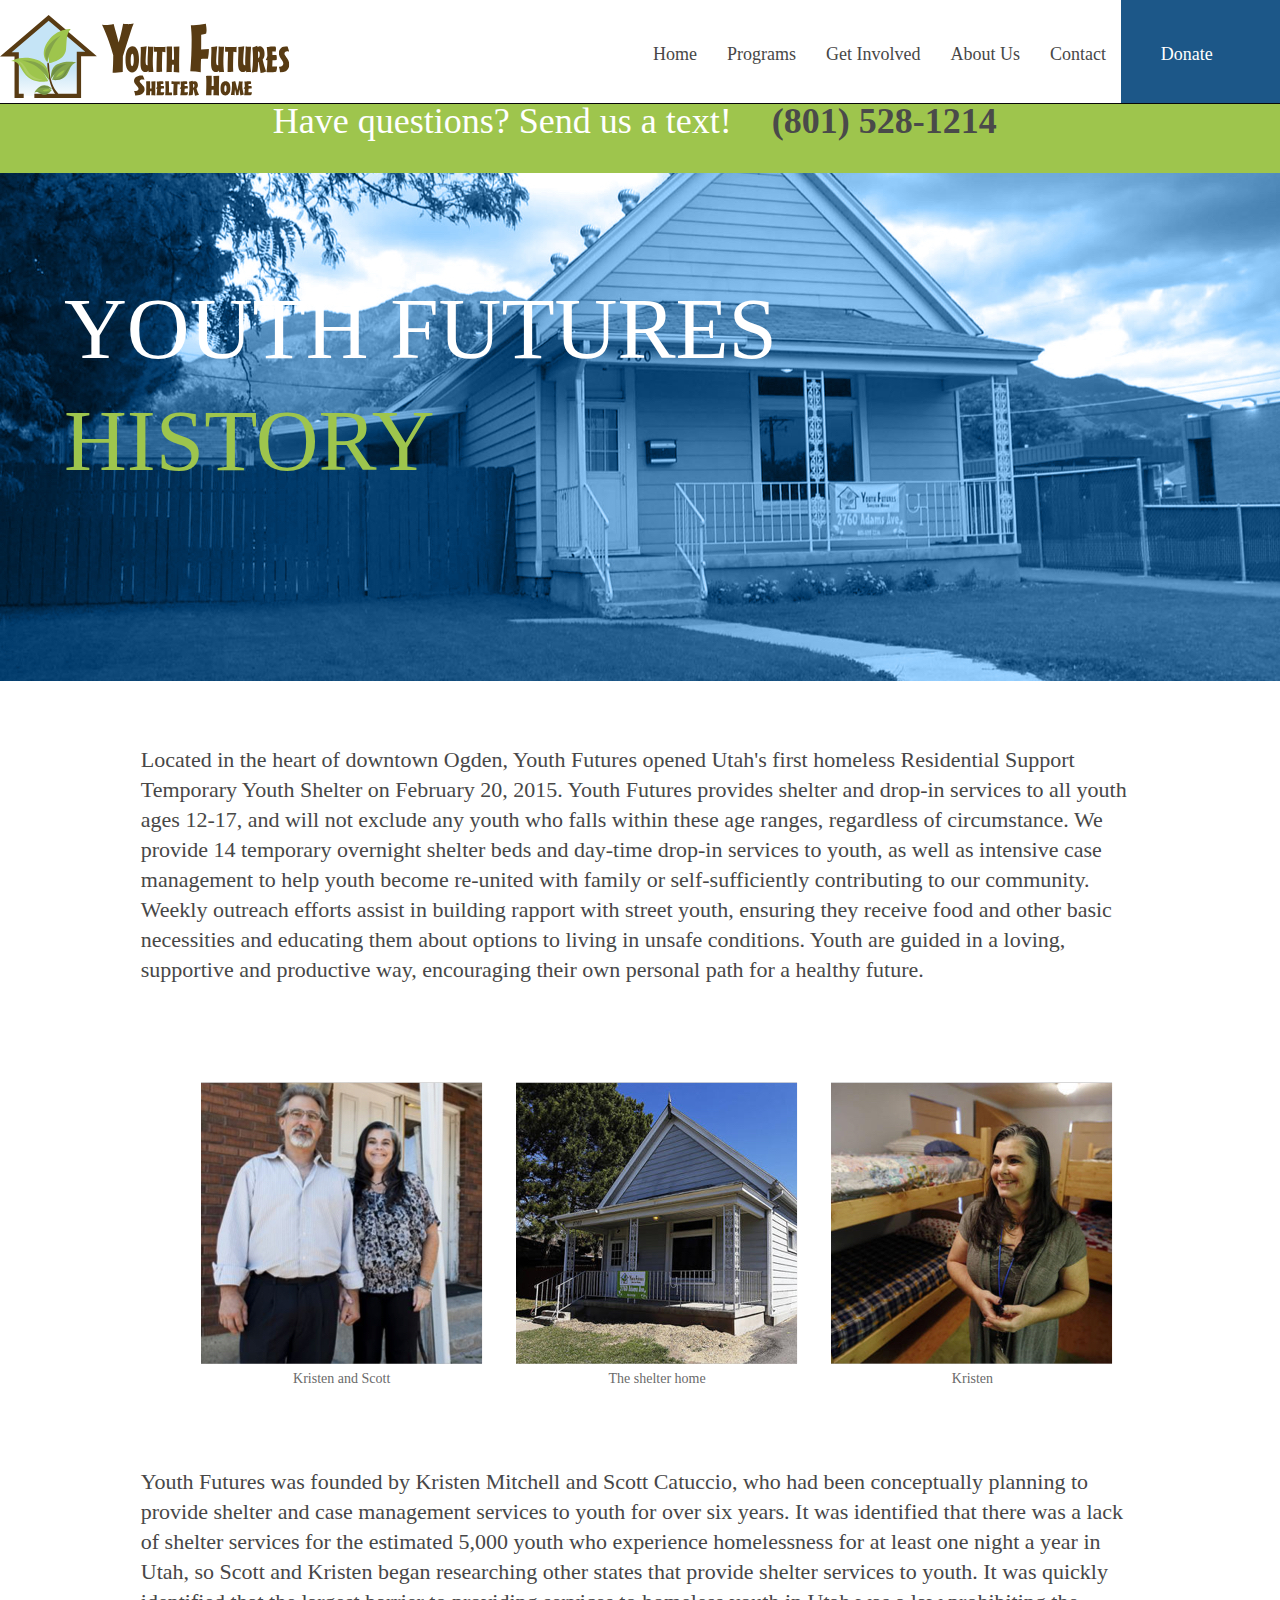
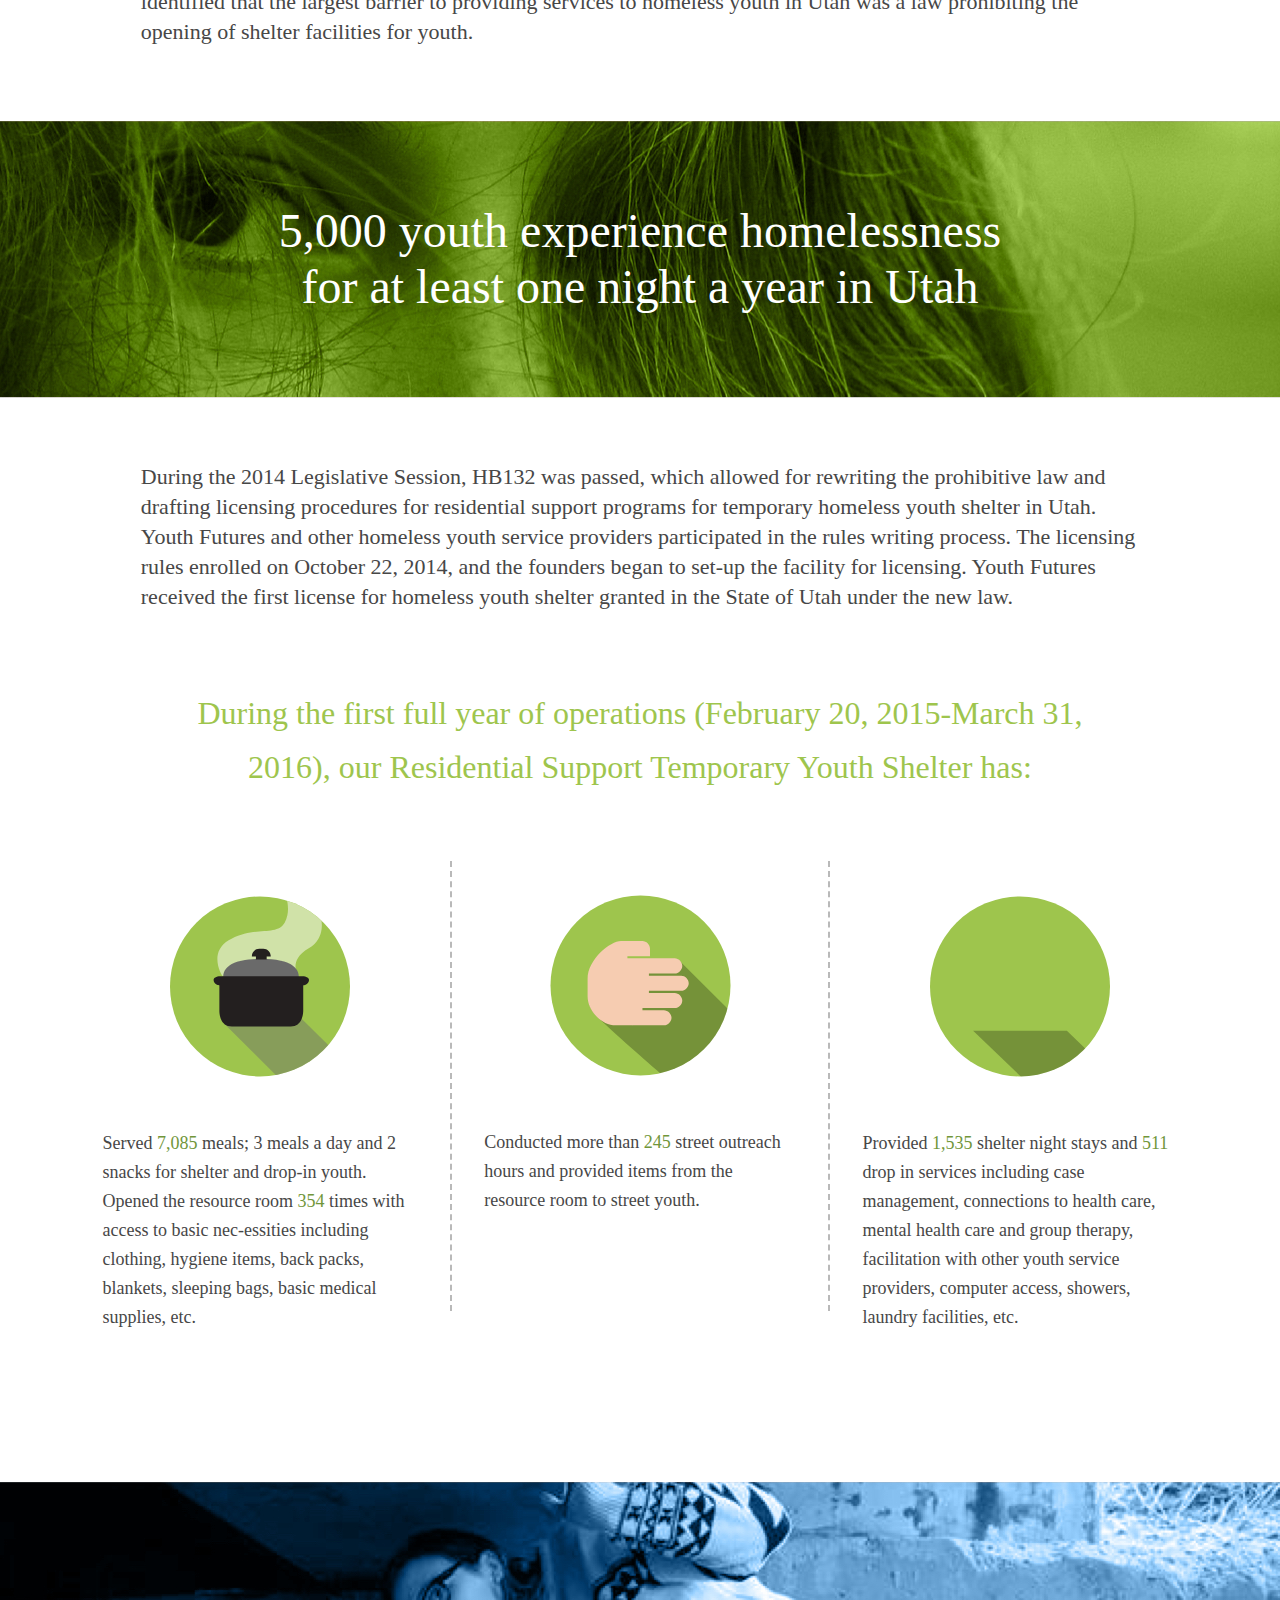
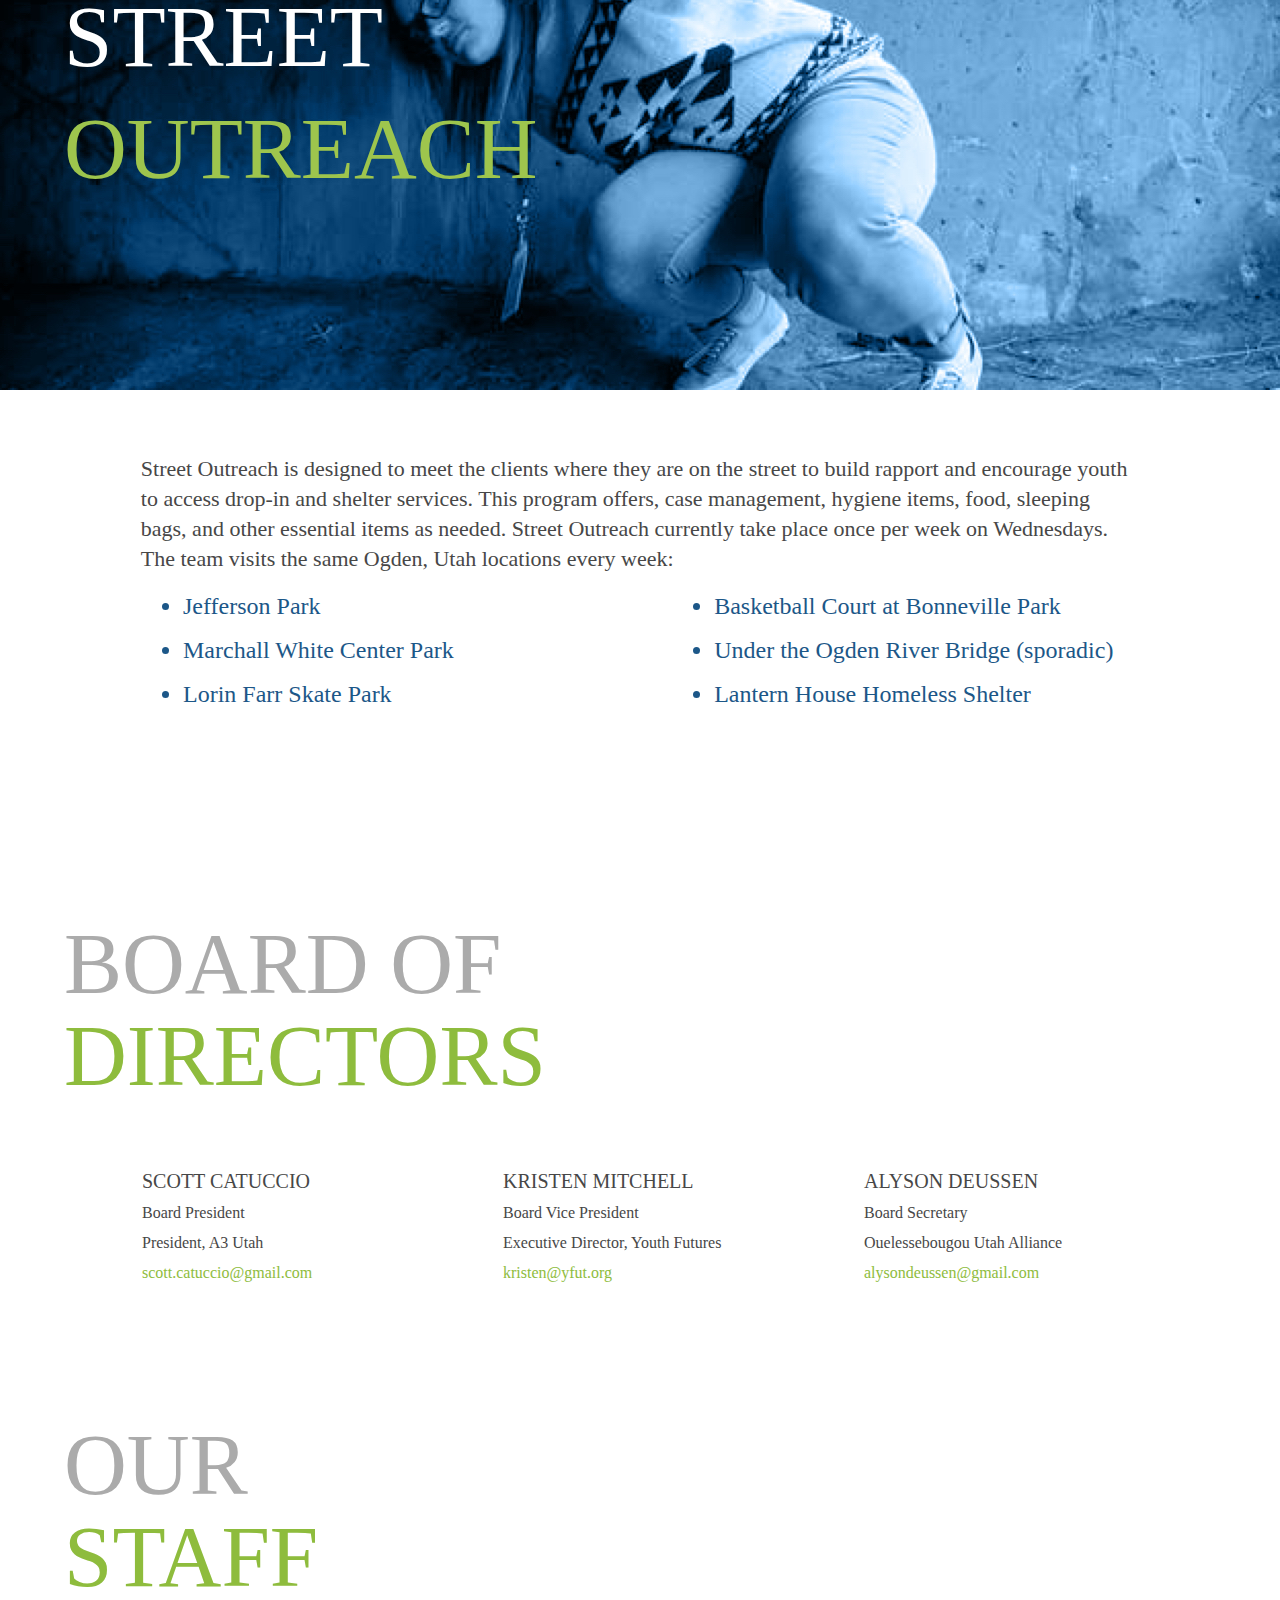
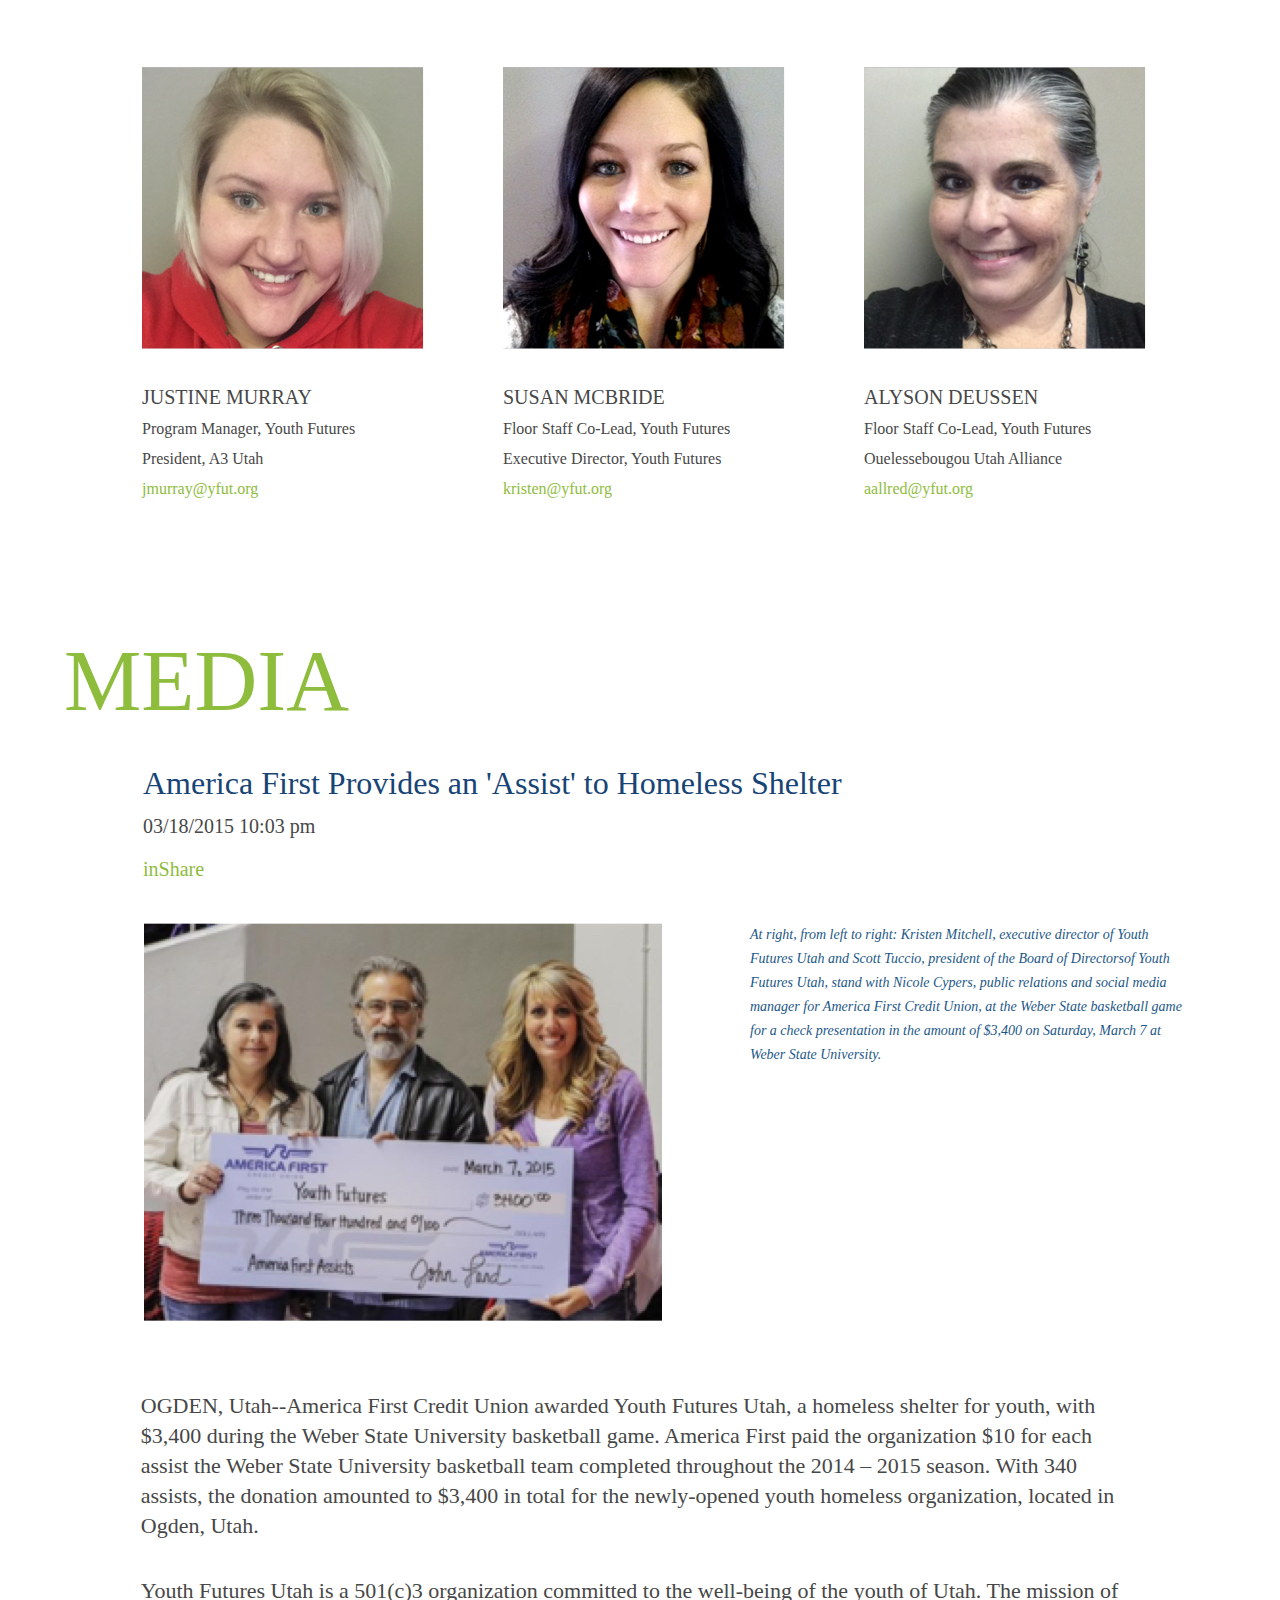
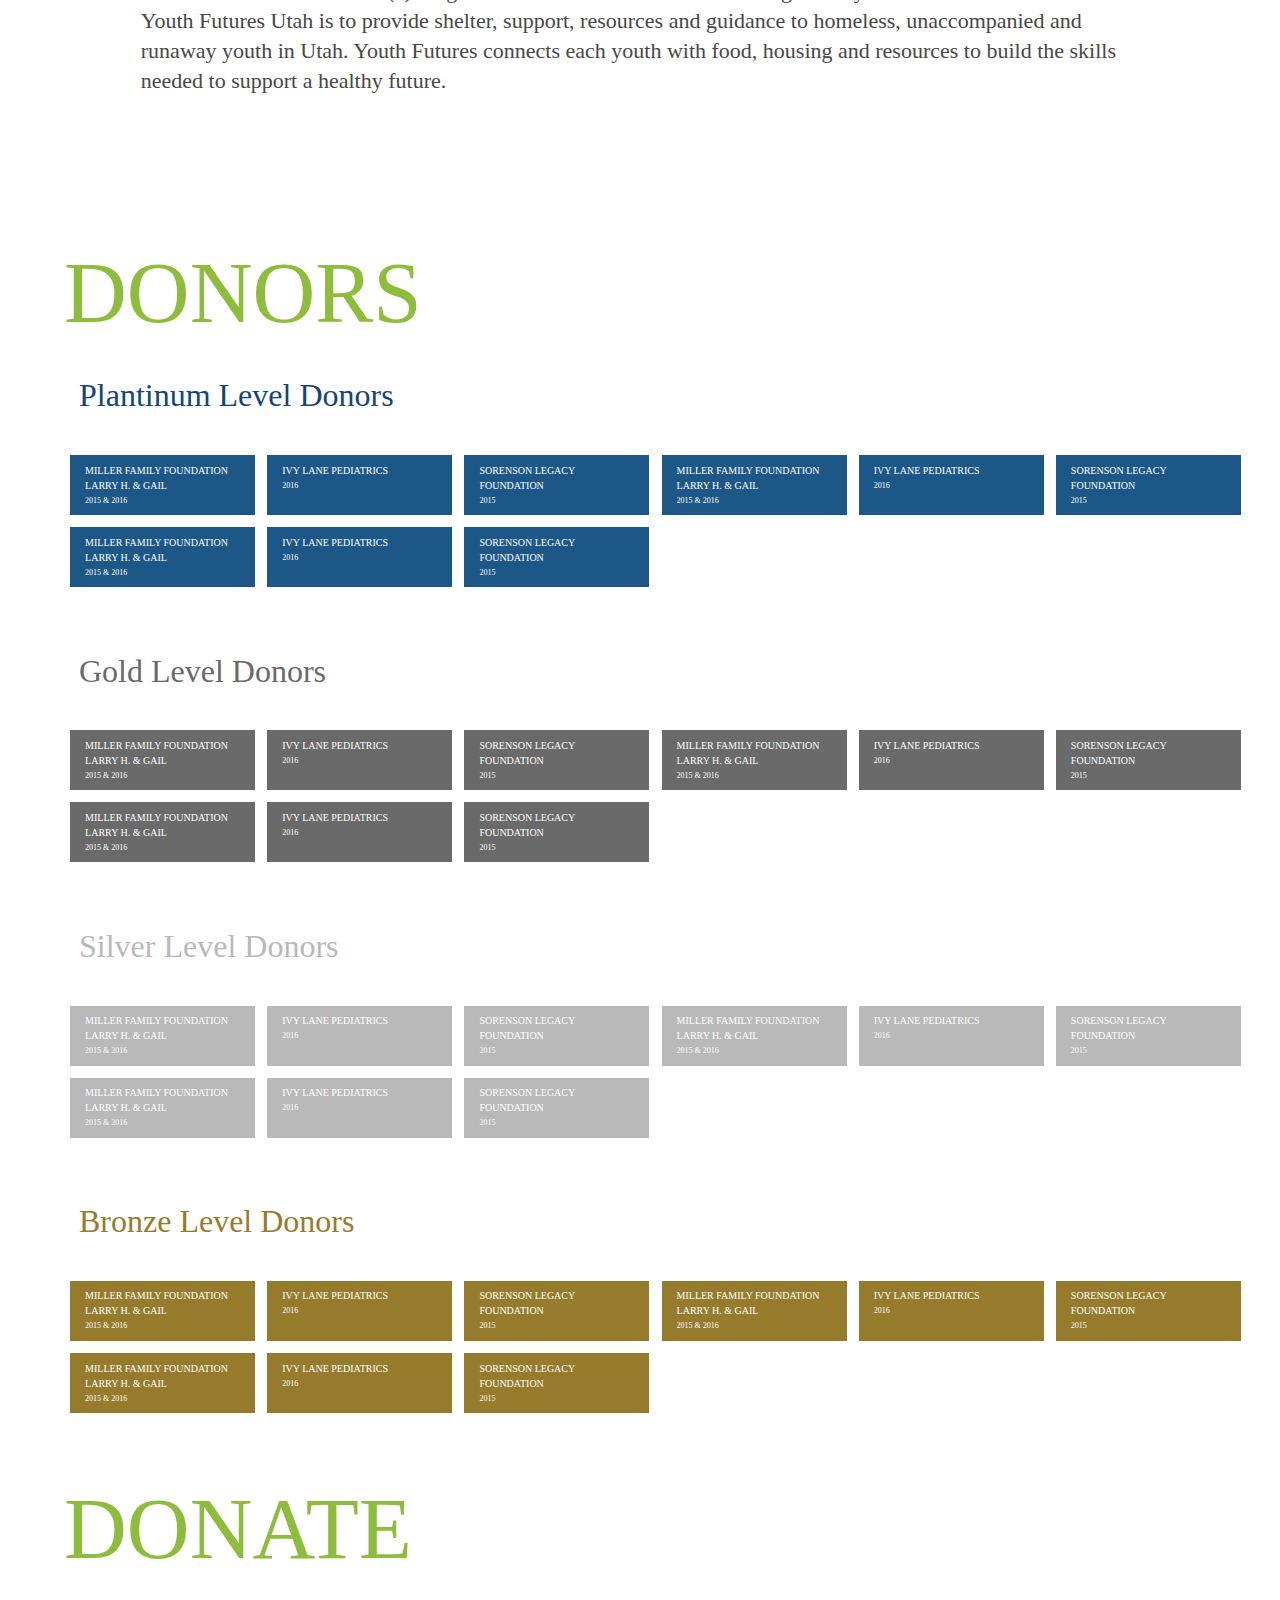
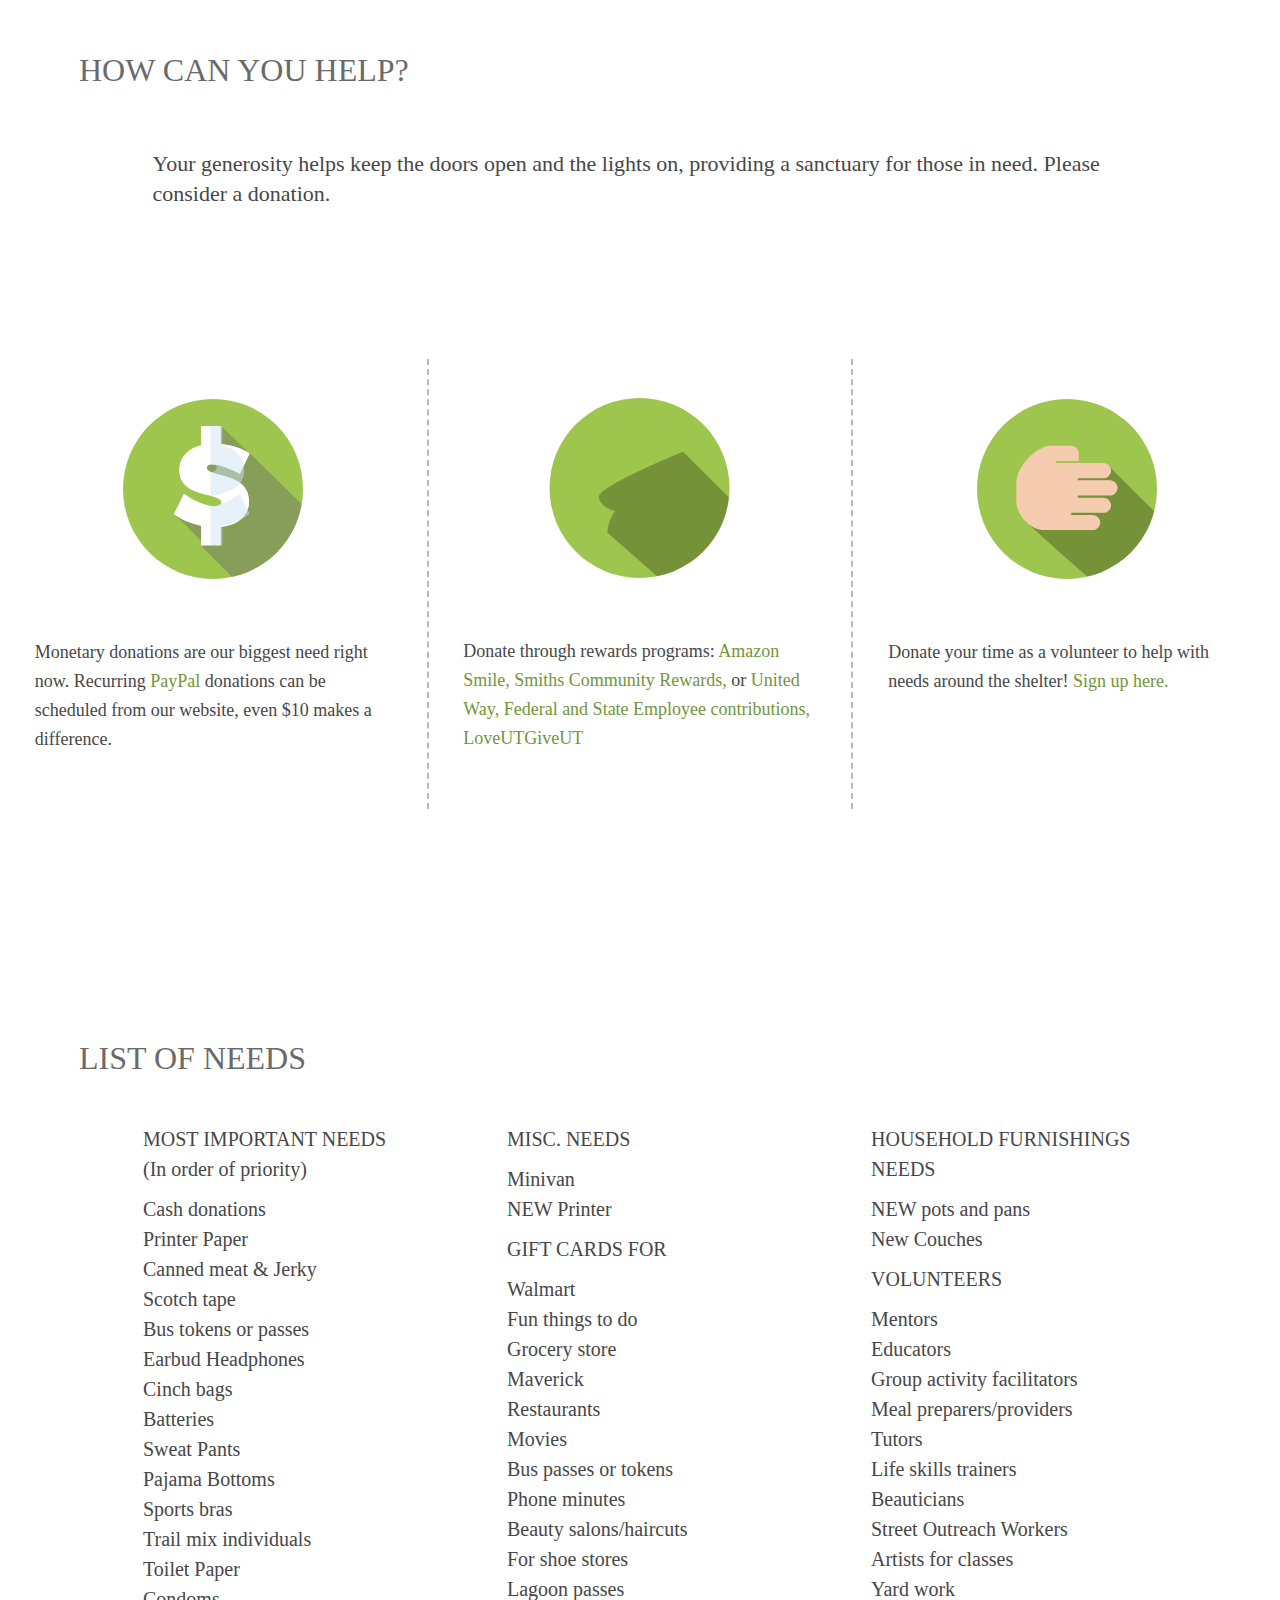
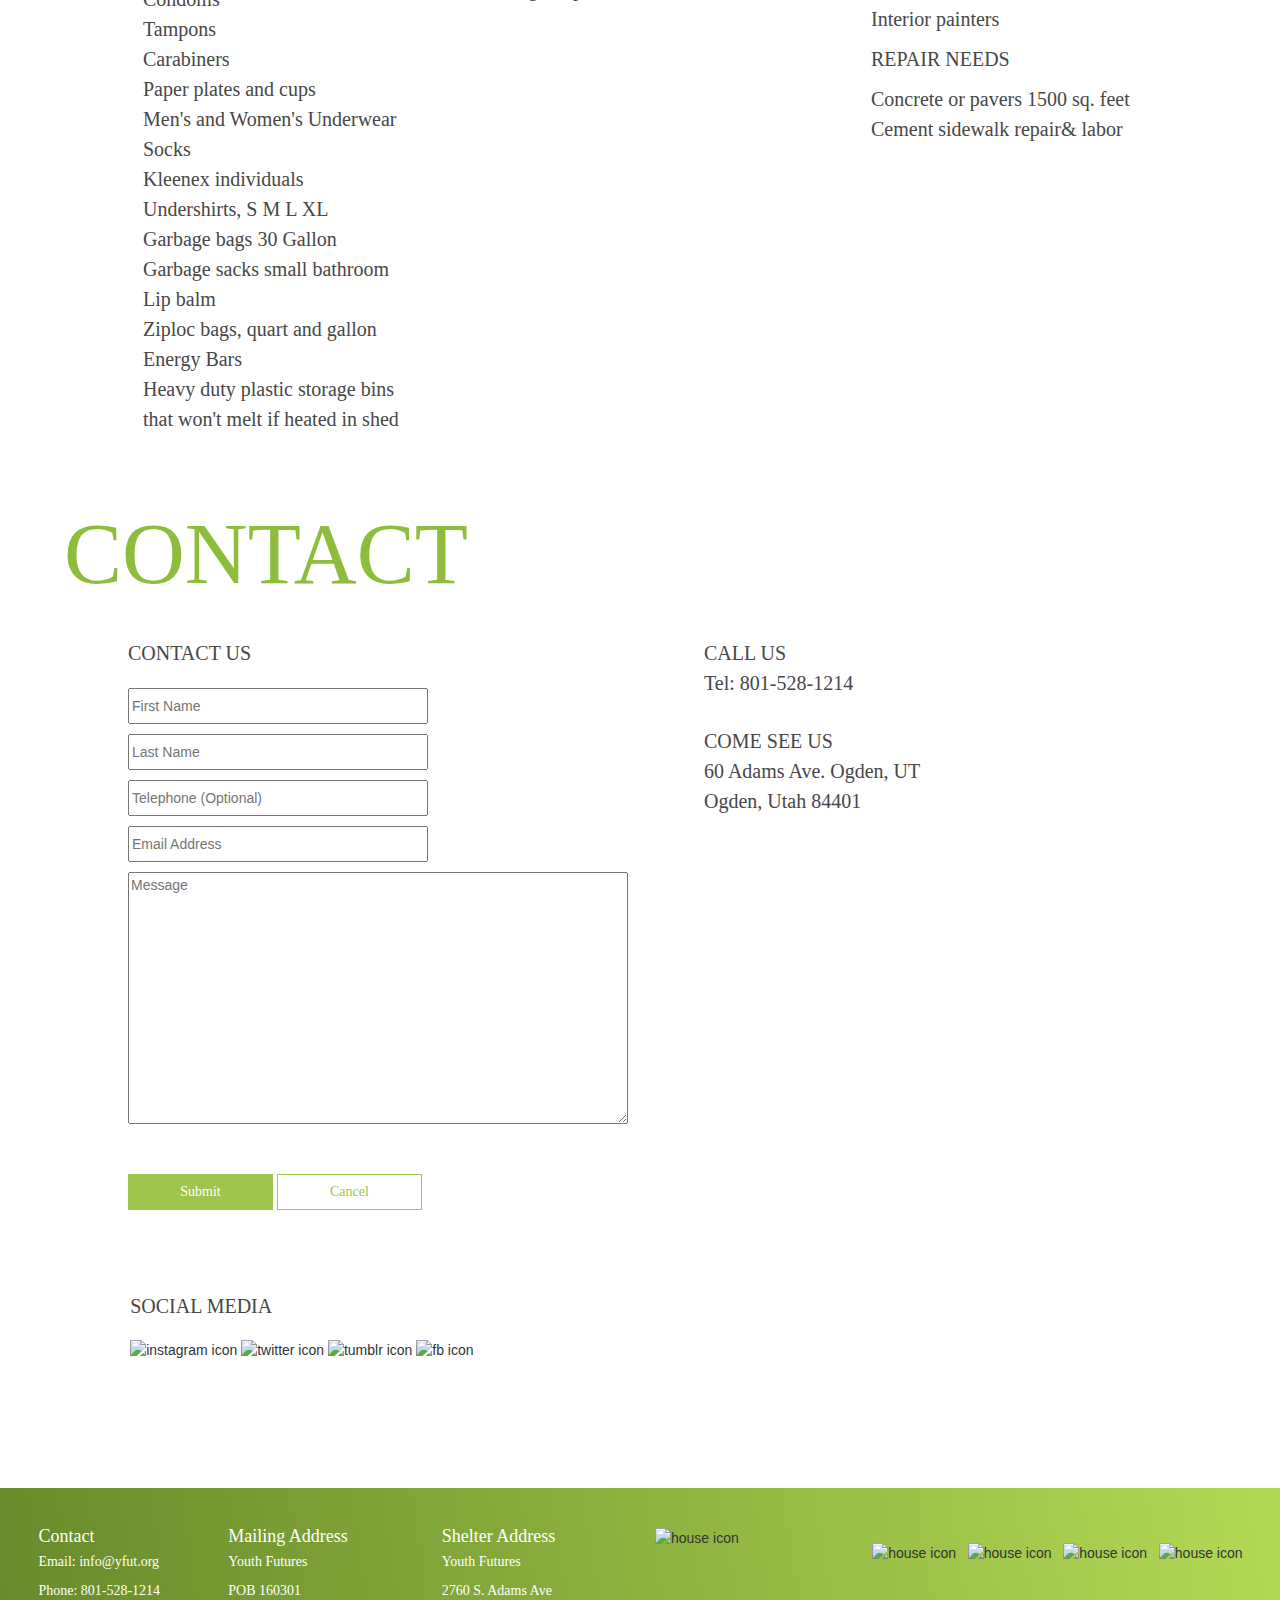
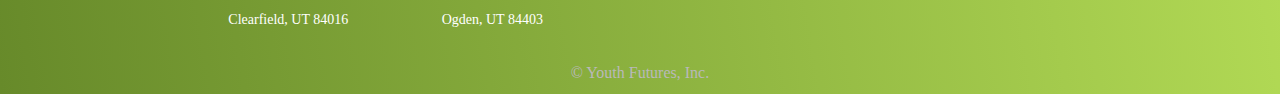
==== YF/secondary.html @ a3df3af8 "*Fixed navbar on home and secondary pages *Adjusted col-sm to show all three columns on tablet view " ====
<!DOCTYPE html>

<html>
	<head>
		<title>Youth Futures Secondary Page</title>

		<!-- 
		Author: Rhett Snodgrass
		File: ~/rs75716/YF_Final_RhettSnodgrass/secondary.html
		Honor Code: I acknowledge that this code represents my own work: Dated 04/19/2017
		-->

		<meta name="description" content="Youth Futures Secondary Pages" />
		<meta name="keywords" content="Secondary" />
		<meta name="author" content="Rhett Snodgrass" />
		<meta name="viewport" content="width=device-width, initial-scale=1"/>

		<link rel="stylesheet" href="https://maxcdn.bootstrapcdn.com/bootstrap/3.3.7/css/bootstrap.min.css">

		<link rel="stylesheet" type="text/css" href="styles/fonts.css" />
		<link rel="stylesheet" type="text/css" href="styles/main.css" />
		<link rel="stylesheet" type="text/css" href="styles/secondaryStyles.css" />

		<script src="https://ajax.googleapis.com/ajax/libs/jquery/3.1.1/jquery.min.js"></script>

		<script src="https://maxcdn.bootstrapcdn.com/bootstrap/3.3.7/js/bootstrap.min.js"></script>

	</head>
	
	<body>
		<div>
			<nav class="navbar navbar-inverse navbar-fixed-top">
				<div class="container-fluid">
					<div class="navbar-header">
						<button type="button" class="navbar-toggle" data-toggle="collapse" data-target="#myNavbar">
							<span class="icon-bar"></span>
							<span class="icon-bar"></span>
							<span class="icon-bar"></span>
						</button>
						<a class="navbar-brand" href="index.html"><img src="resources/yf_logo.svg" title="Youth Futures Logo" alt="YF Logo"></a>
					</div>
					<div class="collapse navbar-collapse" id="myNavbar">
						<ul class="nav navbar-nav navbar-right">
							<li> <a href="index.html">Home</a> </li>
								<li class="dropdown">
									<a class="dropdown-toggle" data-toggle="dropdown">Programs</a>
									<ul class="dropdown-menu">
										<li><a href="secondary.html#outreachBanner">Street Outreach</a></li>						
									</ul>
								</li>
							<li class="dropdown">
								<a class="dropdown-toggle" data-toggle="dropdown">Get Involved</a>
								<ul class="dropdown-menu">
									<li><a href="secondary.html#donateMain">Donate</a></li>
									<li><a href="#">Events</a></li>
									<li><a href="secondary.html#donorsMain">Donor Recognition</a></li>
								</ul>
							</li>
							<li class="dropdown">
								<a class="dropdown-toggle" data-toggle="dropdown">About Us</a>
								<ul class="dropdown-menu">
									<li><a href="secondary.html#historyBanner">History</a></li>
									<li><a href="secondary.html#staffMain">Staff</a></li>
									<li><a href="secondary.html#directorsMain">Board</a></li>
									<li><a href="secondary.html#mediaMain">Media</a></li>
								</ul>
							</li>
							<li class="dropdown">
								<a class="dropdown-toggle" data-toggle="dropdown">Contact</a>
								<ul class="dropdown-menu">
									<li><a href="secondary.html#contactMain">Contact Info</a></li>
								</ul>
							<li class="donate"><a href="secondary.html#donateMain">Donate</a></li>
						</ul>
					</div>
				</div>
			</nav>
			
			<article>
			
				<div class="container-fluid">
				
						<div class = "row  questions">
						
							<div class = "col-sm-12 col-md-7 text">
												
								<p>Have questions? Send us a text!</p>
							
								</div>
							
								<div class = "col-sm-12 col-md-5 phone">
							
								<p>(801) 528-1214</p>
							
							</div>
													
						</div>
						
				</div>
				
				<div class="container-fluid" id="historyBanner">
				
				<div class = "row hist_main_img">

					<div class = "col-xs-8 text">
						
						<h2>Youth Futures</h2> 
						<h2 class = "h2style1">History</h2>	
						
					</div>
					
				</div>

			</div>
			
			<div class="container-fluid">
			
				<div class = "row history_text"}
				
					<section class = "col-xs-12">
					
						<p class = "mont_regular_22_darkgray">Located in the heart of downtown Ogden, Youth Futures opened Utah's first homeless Residential Support Temporary Youth Shelter on February 20, 2015. Youth Futures provides shelter and drop-in services to all youth ages 12-17, and will not exclude any youth who falls within these age ranges, regardless of circumstance. We provide 14 temporary overnight shelter beds and day-time drop-in services to youth, as well as intensive case management to help youth become re-united with family or self-sufficiently contributing to our community. Weekly outreach efforts assist in building rapport with street youth, ensuring they receive food and other basic necessities and educating them about options to living in unsafe conditions. Youth are guided in a loving, supportive and productive way, encouraging their own personal path for a healthy future.</p>

					</section>
				
				</div>
			
			</div>
			
			<div class="container">
			
				<div class = "row history_text_pics">
				
					<section class = "col-xs-12  col-md-4 first_img ">
					
						<img src="resources/history_kristen_scott.jpg" class= "img-responsive center-block" title="Kristen and Scott" alt="Kristen and Scott">
						<p class = "mont_light_14_white hist_subtitle">Kristen and Scott</p>					
						

					</section>
					
					<section class = "col-xs-12 col-md-4 second_img">
					
						<img src="resources/history_shelter.jpg" class= "img-responsive img-responsive center-block" title="Shelter" alt="Shelter">
						<p class = "mont_light_14_white hist_subtitle">The shelter home</p>
						
						

					</section>
					
					<section class = "col-xs-12 col-md-4 third_img">
					
						<img src="resources/history_kristen.jpg" class= "img-responsive center-block" title="Kristen" alt="Kristen">
						<p class = "mont_light_14_white hist_subtitle">Kristen</p>
						

					</section>
				
				</div>
			
			</div>
			
			<div class="container-fluid">
			
				<div class = "row history_text"}
				
					<section class = "col-xs-12">
					
						<p class = "mont_regular_22_darkgray">Youth Futures was founded by Kristen Mitchell and Scott Catuccio, who had been conceptually planning to provide shelter and case management services to youth for over six years. It was identified that there was a lack of shelter services for the estimated 5,000 youth who experience homelessness for at least one night a year in Utah, so Scott and Kristen began researching other states that provide shelter services to youth. It was quickly identified that the largest barrier to providing services to homeless youth in Utah was a law prohibiting the opening of shelter facilities for youth. </p>

					</section>
				
				</div>
			
			</div>
			
			<div class="container-fluid">
					
					<div class = "row hist_2nd_back_img">

						<section class = "col-xs-12 hist_2nd_back_img_text">
							
							<h4>5,000 youth experience homelessness for at least one night a year in Utah</h4>

						</section>
							
					</div>
						
			</div>
			
			<div class="container-fluid">
			
				<div class = "row history_text"}
				
					<section class = "col-xs-12">
					
						<p class = "mont_regular_22_darkgray">During the 2014 Legislative Session, HB132 was passed, which allowed for rewriting the prohibitive law and drafting licensing procedures for residential support programs for temporary homeless youth shelter in Utah. Youth Futures and other homeless youth service providers participated in the rules writing process. The licensing rules enrolled on October 22, 2014, and the founders began to set-up the facility for licensing. Youth Futures received the first license for homeless youth shelter granted in the State of Utah under the new law. </p>

					</section>
				
				</div>
			
			</div>
			
			<div class="container-fluid">
			
				<div class = "row history_green_text"}
				
					<section class = "col-xs-12">
					
						<p class = "mont_light_32_white">During the first full year of operations (February 20, 2015-March 31, 2016), our Residential Support Temporary Youth Shelter has:</p>

					</section>
				
				</div>
			
			</div>
			
			<div class = "container">
				
					<section class = "row more">
					
						<div class = "col-xs-12 col-md-4 more_volunteer">
						
						
							<img src="resources/history_meal.svg" title="Meal" alt="Meal">
							
							<p class ="vol_p mont_light_18_darkgray">Served <span class = "green">7,085</span> meals; 3 meals a day and 2 snacks for shelter and drop-in youth. Opened the resource room <span class = "green">354</span> times with access to basic nec-essities including clothing, hygiene items, back packs, blankets, sleeping bags, basic medical supplies, etc.</p>
						
						</div>
												
						<div class = "col-xs-12 col-md-4 more_stories">
						
							<img src="resources/history_hand.svg" title="Outreach Hand" alt="Hand">
							
							<p class ="youth_p mont_light_18_darkgray">Conducted more than <span class = "green">245</span> street outreach hours and provided items from the resource room to street youth.</p>
						
						</div>
						
						<div class = "col-xs-12 col-md-4 more_events">
						
							<img src="resources/history_house.svg" title="House" alt="House">
							
							<p class ="events_p mont_light_18_darkgray">Provided <span class = "green">1,535</span> shelter night stays and <span class = "green">511</span> drop in services including case management, connections to health care, mental health care and group therapy, facilitation with other youth service providers, computer access, showers, laundry facilities, etc.</p>
						
						</div>
					
					</section>
				
				
				</div>
				
				<div class="container-fluid" id = "outreachBanner">
					
					<div class = "row outreach_main_img">
							
							
						<div class = "col-xs-8 text">
							
							<h2>Street</h2> 
							<h2 class = "h2style1">Outreach</h2>	
							
						</div>
						
					</div>

				</div>
				
				<div class="container-fluid">
				
					<div class = "row outreach_text"}
					
						<section class = "col-xs-12">
						
							<p class = "mont_regular_22_darkgray">Street Outreach is designed to meet the clients where they are on the street to build rapport and encourage youth to access drop-in and shelter services. This program offers, case management, hygiene items, food, sleeping bags, and other essential items as needed. Street Outreach currently take place once per week on Wednesdays. The team visits the same Ogden, Utah locations every week:</p>

						</section>
					
					</div>
				
				</div>
				
				<div class="container-fluid">
				
					<div class = "row outreach_bullet">
					
						<section class = "col-xs-12 col-md-6">
						
							<ul>
								<li>Jefferson Park</li>
								<li>Marchall White Center Park</li>
								<li>Lorin Farr Skate Park</li>
							<ul>							

						</section>
						
						<section class = "col-xs-12 col-md-6">
						
							<ul>
								<li>Basketball Court at Bonneville Park</li>
								<li>Under the Ogden River Bridge (sporadic)</li>
								<li>Lantern House Homeless Shelter</li>
							<ul>							

						</section>
					
					</div>
				
				</div>
				
				<div class="container-fluid" id="directorsMain">
			
				<div class = "row board_header">
				
					<div class = "col-xs-6 text">
						
						<h2>Board of</h2> 
						<h2 class = "h2style1">Directors</h2>	
						
					</div>
				
				</div>
			
			</div>
			
			<div class="container">
						
				<div class = "row board_members">
				
					<section class = "col-xs-12 col-md-4">
					
						<p><span class = "name">SCOTT CATUCCIO</span></br>Board President</br>President, A3 Utah</br> <span class = "email">scott.catuccio@gmail.com</span></p>

					</section>
					
					<section class = "col-xs-12 col-md-4">
					
						<p><span class = "name">KRISTEN MITCHELL</span></br>Board Vice President</br>Executive Director, Youth Futures</br><span class = "email">kristen@yfut.org</span> </p>

					</section>
					
					<section class = "col-xs-12 col-md-4">
					
						<p><span class = "name">ALYSON DEUSSEN</span></br>Board Secretary</br>Ouelessebougou Utah Alliance</br><span class = "email">alysondeussen@gmail.com</span></p>

					</section>
				
				</div>
			
			</div>
			
			<div class="container-fluid"  id="staffMain">
			
				<div class = "row board_header">
				
					<div class = "col-xs-6 text">
						
						<h2>Our</h2> 
						<h2 class = "h2style1">Staff</h2>	
						
					</div>
				
				</div>
			
			</div>
			
			<div class="container">
						
				<div class = "row board_members">
				
					<section class = "col-xs-12 col-md-4"> 

						<img src="resources/staff_justine.jpg" class= "img-responsive" title="Justine Murray" alt="Justine Murray">
					
						<p><span class = "name">JUSTINE MURRAY</span></br>Program Manager, Youth Futures</br>President, A3 Utah</br> <span class = "email">jmurray@yfut.org</span></p>

					</section>
					
					<section class = "col-xs-12 col-md-4">

						<img src="resources/staff_susan.jpg" class= "img-responsive" title="Susan McBride" alt="Susan McBride">
					
						<p><span class = "name">SUSAN MCBRIDE</span></br>Floor Staff Co-Lead, Youth Futures</br>Executive Director, Youth Futures</br><span class = "email">kristen@yfut.org</span> </p>

					</section>
					
					<section class = "col-xs-12 col-md-4"> 

						<img src="resources/staff_alyson.jpg" class= "img-responsive" title="Alyson Deussen" alt="Alyson Deussen">
					
						<p><span class = "name">ALYSON DEUSSEN</span></br>Floor Staff Co-Lead, Youth Futures</br>Ouelessebougou Utah Alliance</br><span class = "email">aallred@yfut.org</span></p>

					</section>
				
				</div>
			
			</div>
			
			<div class="container-fluid" id="mediaMain">
			
				<div class = "row media_header">
				
					<div class = "col-xs-6 text">
						
						<h2 class = "h2style1">Media</h2>	
						
					</div>
				
				</div>
			
			</div>
			
			<div class="container-fluid">
						
				<div class = "row media_subheader">
				
					<div class = "col-xs-12 ">
					
						<p class = "title">America First Provides an 'Assist' to Homeless Shelter</p>
						<p class = "mont_regular_22_darkgray time">03/18/2015 10:03 pm<p>
						<a class = "link"  href="#">inShare</a> 
					
					</div>
				
				</div>
			
			</div>
			
			<div class="container">
						
				<div class = "row media_pic">
				
					<div class = "col-xs-12 col-lg-7 pic">
					
						<img src="resources/media_check.jpg" class= "img-responsive center-block" title="America First Check" alt="Check">
					
					</div>
					
					<div class = "col-xs-12 col-lg-5 subtext">
					
						<p class = "subtitle">At right, from left to right: Kristen Mitchell, executive director of Youth Futures Utah and Scott Tuccio, president of the Board of Directorsof Youth Futures Utah, stand with Nicole Cypers, public relations and social media manager for America First Credit Union, at the Weber State basketball game for a check presentation in the amount of $3,400 on Saturday, March 7 at Weber State University. </p>						
					
					</div>
				
				</div>
			
			</div>
			
			<div class="container-fluid">
			
				<div class = "row media_text"}
				
					<section class = "col-xs-12">
					
						<p class = "mont_regular_22_darkgray">OGDEN, Utah--America First Credit Union awarded Youth Futures Utah, a homeless shelter for youth, with $3,400 during the Weber State University basketball game. America First paid the organization $10 for each assist the Weber State University basketball team completed throughout the 2014 – 2015 season. With 340 assists, the donation amounted to $3,400 in total for the newly-opened youth homeless organization, located in Ogden, Utah.</p>

						<p class = "mont_regular_22_darkgray">Youth Futures Utah is a 501(c)3 organization committed to the well-being of the youth of Utah. The mission of Youth Futures Utah is to provide shelter, support, resources and guidance to homeless, unaccompanied and runaway youth in Utah. Youth Futures connects each youth with food, housing and resources to build the skills needed to support a healthy future.</p>

					</section>
				
				</div>
			
			</div>

		
			<div class="container-fluid" id="donorsMain">
			
				<div class = "row donor_header">
				
					<div class = "col-xs-6 text">
						
						<h2 class = "h2style1">Donors</h2>	
						
					</div>
				
				</div>
			
			</div>
			
			<div class="container-fluid">
						
				<div class = "row donor_subheader">
				
					<div class = "col-xs-12 ">
					
						<p class = "title_plat">Plantinum Level Donors</p>
					
					</div>
				
				</div>
			
			</div>
			
			<div class="container-fluid">
				<div class = "pre-scrollable">
					<div class = "row donor_list">
					
						<div class = "col-xs-4 donor_box plat">
						
							<p class = "donor_name">MILLER FAMILY FOUNDATION LARRY H. & GAIL</p>
							<p class = "year">2015 & 2016</p>
						
						</div>
						
						<div class = "col-xs-4 donor_box plat">
						
							<p class = "donor_name">IVY LANE PEDIATRICS</p>
							<p class = "year">2016</p>
						
						</div>
						
						<div class = "col-xs-4 donor_box plat">
						
							<p class = "donor_name">SORENSON LEGACY FOUNDATION</p>
							<p class = "year">2015</p>
						
						</div>
				
						<div class = "col-xs-4 donor_box plat">
						
							<p class = "donor_name">MILLER FAMILY FOUNDATION LARRY H. & GAIL</p>
							<p class = "year">2015 & 2016</p>
						
						</div>
						
						<div class = "col-xs-4 donor_box plat">
						
							<p class = "donor_name">IVY LANE PEDIATRICS</p>
							<p class = "year">2016</p>
						
						</div>
						
						<div class = "col-xs-4 donor_box plat">
						
							<p class = "donor_name">SORENSON LEGACY FOUNDATION</p>
							<p class = "year">2015</p>
						
						</div>

						<div class = "col-xs-4 donor_box plat">
								
									<p class = "donor_name">MILLER FAMILY FOUNDATION LARRY H. & GAIL</p>
									<p class = "year">2015 & 2016</p>
								
								</div>
								
								<div class = "col-xs-4 donor_box plat">
								
									<p class = "donor_name">IVY LANE PEDIATRICS</p>
									<p class = "year">2016</p>
								
								</div>
								
								<div class = "col-xs-4 donor_box plat">
								
									<p class = "donor_name">SORENSON LEGACY FOUNDATION</p>
									<p class = "year">2015</p>
								
								</div>
					
					</div>				
			
				</div>
			</div>
			
			<div class="container-fluid">
						
				<div class = "row donor_subheader">
				
					<div class = "col-xs-12 ">
					
						<p class = "title_gold">Gold Level Donors</p>
					
					</div>
				
				</div>
			
			</div>
			
			<div class="container-fluid">
					<div class = "pre-scrollable">
						<div class = "row donor_list">
				
							<div class = "col-xs-4 donor_box gold">
							
								<p class = "donor_name">MILLER FAMILY FOUNDATION LARRY H. & GAIL</p>
								<p class = "year">2015 & 2016</p>
							
							</div>
							
							<div class = "col-xs-4 donor_box gold">
							
								<p class = "donor_name">IVY LANE PEDIATRICS</p>
								<p class = "year">2016</p>
							
							</div>
							
							<div class = "col-xs-4 donor_box gold">
							
								<p class = "donor_name">SORENSON LEGACY FOUNDATION</p>
								<p class = "year">2015</p>
							
							</div>
				
							<div class = "col-xs-4 donor_box gold">
							
								<p class = "donor_name">MILLER FAMILY FOUNDATION LARRY H. & GAIL</p>
								<p class = "year">2015 & 2016</p>
							
							</div>
							
							<div class = "col-xs-4 donor_box gold">
							
								<p class = "donor_name">IVY LANE PEDIATRICS</p>
								<p class = "year">2016</p>
							
							</div>
							
							<div class = "col-xs-4 donor_box gold">
							
								<p class = "donor_name">SORENSON LEGACY FOUNDATION</p>
								<p class = "year">2015</p>
							
							</div>

							<div class = "col-xs-4 donor_box gold">
									
										<p class = "donor_name">MILLER FAMILY FOUNDATION LARRY H. & GAIL</p>
										<p class = "year">2015 & 2016</p>
									
									</div>
									
									<div class = "col-xs-4 donor_box gold">
									
										<p class = "donor_name">IVY LANE PEDIATRICS</p>
										<p class = "year">2016</p>
									
									</div>
									
									<div class = "col-xs-4 donor_box gold">
									
										<p class = "donor_name">SORENSON LEGACY FOUNDATION</p>
										<p class = "year">2015</p>
									
									</div>
						</div>
				</div>				
			
			</div>
			
			<div class="container-fluid">
						
				<div class = "row donor_subheader">
				
					<div class = "col-xs-12 ">
					
						<p class = "title_silver">Silver Level Donors</p>
					
					</div>
				
				</div>
			
			</div>
			
			<div class="container-fluid">
				<div class = "pre-scrollable">
					<div class = "row donor_list">
				
						<div class = "col-xs-4 donor_box silver">
						
							<p class = "donor_name">MILLER FAMILY FOUNDATION LARRY H. & GAIL</p>
							<p class = "year">2015 & 2016</p>
						
						</div>
						
						<div class = "col-xs-4 donor_box silver">
						
							<p class = "donor_name">IVY LANE PEDIATRICS</p>
							<p class = "year">2016</p>
						
						</div>
						
						<div class = "col-xs-4 donor_box silver">
						
							<p class = "donor_name">SORENSON LEGACY FOUNDATION</p>
							<p class = "year">2015</p>
						
						</div>
				
						<div class = "col-xs-4 donor_box silver">
						
							<p class = "donor_name">MILLER FAMILY FOUNDATION LARRY H. & GAIL</p>
							<p class = "year">2015 & 2016</p>
						
						</div>
						
						<div class = "col-xs-4 donor_box silver">
						
							<p class = "donor_name">IVY LANE PEDIATRICS</p>
							<p class = "year">2016</p>
						
						</div>
						
						<div class = "col-xs-4 donor_box silver">
						
							<p class = "donor_name">SORENSON LEGACY FOUNDATION</p>
							<p class = "year">2015</p>
						
						</div>

						<div class = "col-xs-4 donor_box silver">
								
									<p class = "donor_name">MILLER FAMILY FOUNDATION LARRY H. & GAIL</p>
									<p class = "year">2015 & 2016</p>
								
								</div>
								
								<div class = "col-xs-4 donor_box silver">
								
									<p class = "donor_name">IVY LANE PEDIATRICS</p>
									<p class = "year">2016</p>
								
								</div>
								
								<div class = "col-xs-4 donor_box silver">
								
									<p class = "donor_name">SORENSON LEGACY FOUNDATION</p>
									<p class = "year">2015</p>
								
								</div>
					</div>
				</div>				
			
			</div>
			
			<div class="container-fluid">
						
				<div class = "row donor_subheader">
				
					<div class = "col-xs-12 ">
					
						<p class = "title_bronze">Bronze Level Donors</p>
					
					</div>
				
				</div>
			
			</div>
			
			<div class="container-fluid">
				<div class = "pre-scrollable">
					<div class = "row donor_list">
				
						<div class = "col-xs-4 donor_box bronze">
						
							<p class = "donor_name">MILLER FAMILY FOUNDATION LARRY H. & GAIL</p>
							<p class = "year">2015 & 2016</p>
						
						</div>
						
						<div class = "col-xs-4 donor_box bronze">
						
							<p class = "donor_name">IVY LANE PEDIATRICS</p>
							<p class = "year">2016</p>
						
						</div>
						
						<div class = "col-xs-4 donor_box bronze">
						
							<p class = "donor_name">SORENSON LEGACY FOUNDATION</p>
							<p class = "year">2015</p>
						
						</div>
				
						<div class = "col-xs-4 donor_box bronze">
						
							<p class = "donor_name">MILLER FAMILY FOUNDATION LARRY H. & GAIL</p>
							<p class = "year">2015 & 2016</p>
						
						</div>
						
						<div class = "col-xs-4 donor_box bronze">
						
							<p class = "donor_name">IVY LANE PEDIATRICS</p>
							<p class = "year">2016</p>
						
						</div>
						
						<div class = "col-xs-4 donor_box bronze">
						
							<p class = "donor_name">SORENSON LEGACY FOUNDATION</p>
							<p class = "year">2015</p>
						
						</div>

						<div class = "col-xs-4 donor_box bronze">
								
									<p class = "donor_name">MILLER FAMILY FOUNDATION LARRY H. & GAIL</p>
									<p class = "year">2015 & 2016</p>
								
								</div>
								
								<div class = "col-xs-4 donor_box bronze">
								
									<p class = "donor_name">IVY LANE PEDIATRICS</p>
									<p class = "year">2016</p>
								
								</div>
								
								<div class = "col-xs-4 donor_box bronze">
								
									<p class = "donor_name">SORENSON LEGACY FOUNDATION</p>
									<p class = "year">2015</p>
								
								</div>
					</div>
				</div>				
			
			</div>
			
			<div class = "container-fluid"  id = "donateMain">
			
				<div class = "row donor_header">
				
					<div class = "col-xs-6 text">
						
						<h2 class = "h2style1">Donate</h2>	
						
					</div>
				
				</div>
			
				<div class = "row donate_help">
				
					<div class = "col-xs-12">
							
						<p>HOW CAN YOU HELP?</p>								
							
					</div>
				
				</div>
				
				<div class = "row media_text">
				
					<div class = "col-xs-12">
						
					<p class ="mont_regular_22_darkgray">	Your generosity helps keep the doors open and the lights on, providing a sanctuary for those in need. Please consider a donation. </p>
							
						
					</div>
				
				</div>
				
				
					<section class = "row more">
					
						<div class = "col-xs-12 col-lg-4 more_volunteer">
						
						
							<img src="resources/donate_dollar.svg" title="Dollar" alt="Dollar">
							
							<p class ="vol_p mont_light_18_darkgray">Monetary donations are our biggest need right now. Recurring <span class = "green"><a href="https://www.paypal.com/donate/?token=jeB7uObfTI7Nfw4Tx4PaidB_PzukgOctKJHDDfMJzE7JdkG6dfpuY6AlEvS1ktKjGQ9H2W&country.x=US&locale.x=US">PayPal</a>
                                            </span> donations can be scheduled from our website, even $10 makes a difference. </p>
						
						</div>
												
						<div class = "col-xs-12 col-lg-4 more_stories">
						
							<img src="resources/donate_cart.svg" title="Cart" alt="Cart">
							
							<p class ="youth_p mont_light_18_darkgray">Donate through rewards programs: <span class = "green"><a href="https://smile.amazon.com/ref=smi_ext_ch_45-3245622_dl?_encoding=UTF8&ein=45-3245622&ref_=smi_chpf_redirect&ref_=smi_ext_ch_45-3245622_cl">Amazon Smile,</a>
                                </span> <span class = "green"><a href="https://www.smithsfoodanddrug.com/account/create/">Smiths Community Rewards,</a></span> or 
                                <span class = "green"><a href="https://www.unitedway.org/">United Way,</a></span> 
                                <span class = "green">Federal and State Employee contributions,</a></span>
								<span class = "green"><a href="https://loveutgiveut.razoo.com/organization/Youthfutures">LoveUTGiveUT</a></span></p>
						
						</div>
						
						<div class = "col-xs-12 col-lg-4 more_events">
						
							<img src="resources/donate_hand.svg" title="Hand" alt="Hand">
							
							<p class ="events_p mont_light_18_darkgray">Donate your time as a volunteer to help with needs around the shelter! <span class = "green"><a href="https://www.classy.org/charity/youth-futures/c37253">Sign up here.</a></span></p>
						
						</div>
					
					</section>
				
				
				</div>
				
				<div class = "container-fluid needs">
				
					<div class = "row donate_help">
				
						<div class = "col-xs-12">
							
							<p>LIST OF NEEDS</p>								
							
						</div>
						
					</div>
					
					<div class = "row">
				
						<div class = "col-xs-12 col-md-4 needs_list first">
							
							<p class = "needs_subheader">MOST IMPORTANT NEEDS
								(In order of priority)</p>
								<ul>
									<li>Cash donations</li>
									<li>Printer Paper</li>
									<li>Canned meat & Jerky</li>
									<li>Scotch tape</li>
									<li>Bus tokens or passes</li>
									<li>Earbud Headphones</li>
									<li>Cinch bags</li>
									<li>Batteries</li>
									<li>Sweat Pants</li>
									<li>Pajama Bottoms </li>
									<li>Sports bras</li>
									<li>Trail mix individuals</li>
									<li>Toilet Paper</li>
									<li>Condoms</li>
									<li>Tampons	</li>
									<li>Carabiners</li>
									<li>Paper plates and cups</li>
									<li>Men's and Women's Underwear</li>
									<li>Socks </li>
									<li>Kleenex individuals</li>
									<li>Undershirts, S M L XL</li>
									<li>Garbage bags 30 Gallon</li>
									<li>Garbage sacks small    bathroom</li>
									<li>Lip balm</li>
									<li>Ziploc bags, quart and gallon</li>
									<li>Energy Bars</li>
									<li>Heavy duty plastic storage bins that won't melt if heated in shed</li>
								</ul>															
							
						</div>
						
						
						<div class = "col-xs-12 col-md-4 needs_list">
							
							<p class = "needs_subheader">MISC. NEEDS</p>
								<ul>
									<li>Minivan</li>
									<li>NEW Printer</li>
								</ul>
								
							<p class = "needs_subheader">GIFT CARDS FOR</p>
								<ul>
									<li>Walmart</li>
									<li>Fun things to do</li>
									<li>Grocery store</li>
									<li>Maverick</li>
									<li>Restaurants</li>
									<li>Movies</li>
									<li>Bus passes or tokens</li>
									<li>Phone minutes </li>
									<li>Beauty salons/haircuts</li>
									<li>For shoe stores</li>
									<li>Lagoon passes</li>									
								</ul>															
							
						</div>
						
						<div class = "col-xs-12 col-md-4 needs_list">
							
							<p class = "needs_subheader">HOUSEHOLD FURNISHINGS NEEDS</p>
								<ul>
									<li>NEW pots and pans</li>
									<li>New Couches</li>
								</ul>
								
							<p class = "needs_subheader">VOLUNTEERS</p>
								<ul>
									<li>Mentors</li>
									<li>Educators</li>
									<li>Group activity facilitators</li>
									<li>Meal preparers/providers</li>
									<li>Tutors</li>
									<li>Life skills trainers</li>
									<li>Beauticians</li>
									<li>Street Outreach Workers</li>
									<li>Artists for classes</li>
									<li>Yard work</li>
									<li>Interior painters</li>
								</ul>
								
							<p class = "needs_subheader">REPAIR NEEDS</p>
								<ul>
									<li>Concrete or pavers 1500 sq. feet</li>
									<li>Cement sidewalk repair& labor</li>
								</ul>																					
							
						</div>
						
						
						
					</div>
				
				</div>
				
				<div class = "container-fluid needs" id = "contactMain">
				
					<div class = "row donor_header">
				
						<div class = "col-xs-6 text">
						
							<h2 class = "h2style1">CONTACT</h2>	
						
						</div>
				
					</div>
					
					
					<div class = "row">
					
						<div class = "col-xs-12 col-md-6 contact_form">
							
							<p class = "contact_subheader">CONTACT US</p>
						
							<form method="post" name="myemailform" action="form-to-email.php">
							
								<input type = "text" class = "input_text" name = "firstName" placeholder = "First Name" maxlength="20"> <span class = "change" id = "fName_change">Required!</span>
								<br>
								<input type = "text" class = "input_text" name = "lastName" placeholder = "Last Name" maxlength="20"><span class = "change" id = "lName_change">Required!</span>
								<br>
								<input type = "tel" name = "phone" placeholder = "Telephone (Optional)" maxlength="20">
								<br>
								<input type = "email" class = "input_text" name = "email" placeholder = "Email Address" maxlength="40"><span class = "change" id = "email_change">Required!</span>
								<br>
								<textarea name ="message" class = "input_text" placeholder ="Message" maxlength="255"></textarea><span class = "change" id = "message_change">Required!</span>
								<br>
								<input type="submit" class = "submit_button" id = "submit" value="Submit" disabled>
								<input type="reset" value="Cancel" class = "cancel" />	
								
							
							</form>
						
						</div>
						
						<div class = "col-xs-12 col-md-6 two_col">
						
							<p class = "contact_subheader other_info">CALL US</p>
							<p class = "contact_info_text contact_tel">Tel: 801-528-1214</p>
							
							<p class = "contact_subheader other_info">COME SEE US</p>
							<p class = "contact_info_text">60 Adams Ave. Ogden, UT<br>Ogden, Utah 84401</p>
							
							<iframe src="https://www.google.com/maps/embed?pb=!1m18!1m12!1m3!1d1784.5861387467835!2d-111.96804305268928!3d41.215141436084046!2m3!1f0!2f0!3f0!3m2!1i1024!2i768!4f13.1!3m3!1m2!1s0x87530f2689623957%3A0x49def70f5ee0a151!2sOgden+Youth+Futures!5e0!3m2!1sen!2sus!4v1492809010928" class = "map" allowfullscreen></iframe>						
							
						
						</div>
					
					</div>
					
					<div class = "row contact_SM">
					
						<div class = "col-xs-4">
				
							<p class = "contact_subheader">SOCIAL MEDIA</p>
							
							<img src="resources/contact_instagram.png" title="instagram icon" alt="instagram icon">
							<img src="resources/contact_twitter.png" title="twitter icon" alt="twitter icon">
							<img src="resources/contact_tumblr.png" title="tumblr icon" alt="tumblr icon">
							<img src="resources/contact_fb.png" title="fb icon" alt="fb icon">
						
						</div>
					
					</div>
					
				
				</div>
				
				
				
				
				
				
				
		</div>
			
			</article>
	
	
			<footer>
				
				<div class = "container-fluid foot_cont">
				
					<div class = "row foot">
					
						<section class = "col-sm-12 col-md-2 contact">
						
							<p class = "quick_bold_18_white">Contact</p>
							<p class = "mont_light_14_white">Email: info@yfut.org<br/>Phone: 801-528-1214</p>				
						
						</section>
						
						<section class = "col-sm-12 col-md-2 mailing">
						
						
						<p class = "quick_bold_18_white">Mailing Address</p>
						<p class = "mont_light_14_white">Youth Futures</p>
						<p class = "mont_light_14_white">POB 160301</p>
						<p class = "mont_light_14_white">Clearfield, UT 84016</p>
						
						</section>
						
						<section class = "col-sm-12 col-md-2 shelter">
						
						<p class = "quick_bold_18_white">Shelter Address</p>
						<p class = "mont_light_14_white">Youth Futures</p>
						<p class = "mont_light_14_white">2760 S. Adams Ave</p>
						<p class = "mont_light_14_white">Ogden, UT 84403</p>
						
						</section>
						
						<section class = "col-sm-12 col-md-2 foot_logo">
						
						 <img src="resources/page_1.png" title="house icon" alt="house icon"> 
						
						</section>
						
						<section class = "col-sm-12 col-md-4 social">
						
						<img src="resources/social_instagram.png" title="house icon" alt="house icon">
						<img src="resources/social_twitter.png" title="house icon" alt="house icon">
						<img src="resources/social_tumblr.png" title="house icon" alt="house icon">
						<img src="resources/social_fb.png" title="house icon" alt="house icon">
						
						</section>
				
					</div>
				
								
					<div class = "copyright mont_regular_16_lightgray">
						<p>© Youth Futures, Inc.</p>
					</div>
					
				</div>			
			</footer>
			
		</div>
	
		<script src="scripts/secondaryScripts.js"></script>
	</body>
</html>
---- YF/styles/fonts.css ----
@font-face {
    font-family: montserrat-light;
    src: url(../resources/montserrat-light.otf);
}

@font-face {
    font-family: montserrat-regular;
    src: url(../resources/montserrat-regular.otf);
}

@font-face {
    font-family: montserrat-semibold;
    src: url(../resources/montserrat-semibold.otf);
}

@font-face {
    font-family: quicksand-bold;
    src: url(../resources/quicksand-bold.otf);
}

.dark_back{
  background-color: #474747;
  width: 620px;
  margin: 0px auto;
  padding: 24px; 

}
.light_back{
  background-color: #ffffff;
  width:620px;
  margin: 0px auto;
  padding: 24px; 
}

h1 {
	font-family: "quicksand-bold";
	font-size: 214px;
	line-height: 244px;
	color: #ffffff;
	margin: 0px;
	
}

h2 {
	font-family: "quicksand-bold";
	font-size: 87px;
	line-height: 92px;
	color: #ffffff;
}

h3 {
	font-family: "montserrat-semibold";
	font-size: 64px;
	line-height: 78px;
	color: #ffffff;
}

h4 {
	font-family: "quicksand-bold";
	font-size: 48px;
	line-height: 56px;
	color: #6e8d45;
}

h6{
	
	font-family: "quicksand-bold";
	font-size: 38px;
	line-height: 44px;
	color: #9ec54d;
}

.quick_bold_38_darkgreen {
	
	font-family: "quicksand-bold";
	font-size: 38px;
	line-height: 44px;
	color: #83a44a;
}

.quick_bold_38_lightgreen {
	
	font-family: "quicksand-bold";
	font-size: 38px;
	line-height: 43px;
	color: #9ec54d;
}

.quick_bold_36_white {
	
	font-family: "quicksand-bold";
	font-size: 36px;
	line-height: 42px;
	color: #ffffff;
}

.mont_semibold_36_white {
	
	font-family: "montserrat-semibold";
	font-size: 36px;
	line-height: 44px;
	color: #ffffff;
}

.quick_bold_34_lightgray {
	
	font-family: "quicksand-bold";
	font-size: 34px;
	line-height: 39px;
	color: #c3c3c3;
}

.quick_bold_32_darkgray {
	
	font-family: "quicksand-bold";
	font-size: 32px;
	line-height: 37px;
	color: #474747;
}

.mont_light_32_white {
	
	font-family: "montserrat-light";
	font-size: 32px;
	line-height: 54px;
	color: #ffffff;
}

.quick_bold_30_darkgray {
	
	font-family: "quicksand-bold";
	font-size: 30px;
	line-height: 35px;
	color: #474747;
}

.quick_bold_24_darkgreen {
	
	font-family: "quicksand-bold";
	font-size: 24px;
	line-height: 28px;
	color: #83a44a;
}

.quick_bold_24_darkgray {
	
	font-family: "quicksand-bold";
	font-size: 24px;
	line-height: 28px;
	color: #474747;
}

.quick_bold_24_lightgreen {
	
	font-family: "quicksand-bold";
	font-size: 24px;
	line-height: 28px;
	color: #6e8d45;
}

.mont_semibold_24_darkgray {
	
	font-family: "montserrat-semibold";
	font-size: 24px;
	line-height: 29px;
	color: #474747;
}

.mont_light_22_darkgray {
	
	font-family: "montserrat-light";
	font-size: 22px;
	line-height: 30px;
	color: #474747;
}

.mont_regular_22_darkgray {
	
	font-family: "montserrat-regular";
	font-size: 22px;
	line-height: 30px;
	color: #474747;
}

.mont_light_18_darkgray {
	
	font-family: "montserrat-light";
	font-size: 18px;
	line-height: 29px;
	color: #474747;
}

.quick_bold_18_darkgray {
	
	font-family: "quicksand-bold";
	font-size: 18px;
	line-height: 21px;
	color: #474747;
}

.mont_regular_18_darkgreen {
	
	font-family: "montserrat-regular";
	font-size: 18px;
	line-height: 21px;
	color: #83a44a;
}

.mont_regular_18_darkgray {
	
	font-family: "montserrat-regular";
	font-size: 18px;
	line-height: 21px;
	color: #474747;
}

.quick_bold_18_white {
	
	font-family: "quicksand-bold";
	font-size: 18px;
	line-height: 21px;
	color: #ffffff;
}

.mont_regular_18_white {
	
	font-family: "montserrat-regular";
	font-size: 18px;
	line-height: 21px;
	color: #ffffff;
}

.mont_regular_16_lightgray {
	
	font-family: "montserrat-regular";
	font-size: 16px;
	line-height: 22px;
	color: #b9b9b9;
}

.mont_light_14_white {
	
	font-family: "montserrat-light";
	font-size: 14px;
	line-height: 29px;
	color: #ffffff;
}

.mont_light_14_white_2 {
	
	font-family: "montserrat-light";
	font-size: 14px;
	line-height: 19px;
	color: #ffffff;
}
---- YF/styles/main.css ----
@media (max-width: 1050px) {
  .navbar-header {
      float: none;
  }
  .navbar-left,.navbar-right {
      float: none !important;
  }
  .navbar-toggle {
      display: block;
  }
  .navbar-collapse {
      border-top: 1px solid transparent;
      box-shadow: inset 0 1px 0 rgba(255,255,255,0.1);
  }
  .navbar-fixed-top {
      top: 0;
      border-width: 0 0 1px;
  }
  .navbar-collapse.collapse {
      display: none!important;
  }
  .navbar-nav {
      float: none!important;
      margin-top: 7.5px;
  }
  .navbar-nav>li {
      float: none;
  }
  .navbar-nav>li>a {
      padding-top: 10px;
      padding-bottom: 10px;
  }
  .collapse.in{
      display:block !important;
  }
}

.content {
	max-width: 1280px;
	margin: auto;	
}

.container-fluid {
	padding: 0;
}

.row{
	margin: 0;
}

.navbar{
	font-family: "montserrat-regular";
	font-size: 18px;
	line-height: 21px;
	background-color: white;
	margin: 0;
}

.navbar-inverse .navbar-nav>li>a {
	color: #474747;
}

.navbar-header {
	height: 103px;
}

.navbar-toggle{
	background: black;		
}

.navbar-collapse{
	padding: 0;
}

.nav.navbar-nav.navbar-right{
	margin: 0;	
	padding-bottom: 0;	
}

.dropdown-toggle{
	height: 74px;
}

.dropdown-toggle.active {
	background-color: #9ec54d;
}

.nav.navbar-nav.navbar-right li{
	padding-top: 29px;
}

.nav.navbar-nav.navbar-right .home a{
	color: #9ec54d;
}

.navbar-inverse .navbar-nav li.donate {
	height: 103px;
	width: 159px;
	background-color: #474747;
}

.navbar-inverse .navbar-nav>li.donate>a {
	color: white;
	padding-left: 25%;
}

.navbar-toggle{
	margin-top: 3%;
}

.dropdown-menu>li>a {
	font-size: 18px;
}

.navbar-inverse .navbar-nav>li>a.active {
color: white;
}

.navbar-inverse .navbar-nav>li>a:focus, .navbar-inverse .navbar-nav>li>a:hover {
	color: #9ec54d;
	background-color: white;
}

.navbar-inverse .navbar-nav>.open>a, .navbar-inverse .navbar-nav>.open>a:focus, .navbar-inverse .navbar-nav>.open>a:hover {
	color: #9ec54d;
	background-color: white;
}

.navbar-inverse .navbar-nav>.open>a.active, .navbar-inverse .navbar-nav>.open>a.active:focus, .navbar-inverse .navbar-nav>.open>a.active:hover {
	color: #9ec54d;
	background-color: white;
}

.navbar-inverse .navbar-nav>.active>a, .navbar-inverse .navbar-nav>.active>a:focus, .navbar-inverse .navbar-nav>.active>a:hover {
	background-color: #9ec54d;
	height: 74px;
}

.navbar-inverse .navbar-nav>.donate>a:focus, .navbar-inverse .navbar-nav>.donate>a:hover {
	color: white;	
	background-color: #474747;
}

.navbar-inverse .navbar-nav .open .dropdown-menu>li>a:hover {
	color: #9ec54d;
}


.dropdown-menu>li>a:focus, .dropdown-menu>li>a:hover {
	color: #9ec54d;
	background-color: white;
}

.questions {
	background-color: #9ec54d;
	min-height: 103px;
	margin: 0;
}

.questions .text {
	font-family: montserrat-semibold;
	font-size: 36px;  
	color: white;
	text-align: right;
	padding-top: 2%;
}

.questions .phone {
	font-family: quicksand-bold;
	font-size: 36px;
	font-weight: bold;
	color: #4a4a4a;
	text-align: left;
	padding-top: 2%;
}

.questions .phone p {
	padding-left: 2%;
}

.main_img {
	background-image: url(../resources/home_header.png);
	background-size: cover;
	background-repeat: no-repeat;
	height: 508px;
	margin: 0;	
}

.main_img_text{
	position: relative;
	top: 50%;
	transform:	translateY(-50%);
	padding: 0;   
}

@media (max-width: 590px) {
   .main_img_text h1{
        font-size: 150px;
	}

	.main_img_p{
        font-size: 24px;
		margin: 0;
	}
}

.main_img_p {
	background-color: white;
	width: 87%;
}

.services {
	background: white;
	margin: 0;
}

.services_header{
	margin: 0;
	padding-top: 5%;	
	text-align: center;
}

.services_header_sub {
	padding-left: 18%;
	padding-right: 18%;
	text-align: center;
	padding-bottom: 2.5%
}

.services_overnight, .services_drop_in, .services_outreach{
	height: 594px;
	width: 330px;
	border-style: solid;
	border-width: 1px;
	color: #b9b9b9;	
	margin: 2%;
}

.services_overnight{
	margin-left: 5%;
}


.services_overnight img, .services_drop_in img, .services_outreach img{
	display: block;
    margin-left: auto;
    margin-right: auto;
	padding-top: 10%;
	padding-bottom: 10%;
}

.services_outreach img{
	padding-bottom: 16%;
}

.overnight_title, .drop_in_title, .outreach_title {
	text-align: center;
}

.services_learnmore {
	position:absolute;
    bottom:0;
	left: 25%;
	padding-bottom: 5%;		
}

.services_learnmore a{
	color: #6e8d45;		
}

.main_purpose_img {
	background-image: url(../resources/purpose.png);
	background-size: cover;
	background-repeat: no-repeat;
	height: 695px;
	margin: 0;	
}

.main_purpose_text{
	position: relative;
	top: 50%;
	transform:	translateY(-50%);
	padding-left: 5%;
	padding-right: 5%;	
}

@media (max-width: 753px) {
	
   .main_purpose_text h2{
        font-size: 47px;
	}

	.main_purpose_p{
        font-size: 16px;
		margin: 0;
	}
	
	.main_purpose_p_1{
        font-size: 20px;
		margin: 0;		
	}
}

.main_purpose_text h2{
	margin: 0;	
}

.main_purpose_h2_1{
	color: #8ebc3d;
	padding-bottom: 1%;	
}

.main_purpose_p {
	text-align: center;
	padding-bottom: 2%;
}

.main_purpose_p_1 {
	text-align: center;
	background-color: white;
	color: #474747;
}

.main_purpose_p_1 span{
	color: #8ebc3d;
}

.main_partners{
	background-color: #474747;
	margin: 0;
}

.main_partners img{
	margin-top: 10%;
	margin-bottom: 10%;
}

.main_partners_text {
	margin-left: 10%;
	margin-top: 22%;
}

@media (max-width: 1000px) {
	
   .main_partners_text {
	margin-left: 25%;
	margin-top: 22%;
	}

	.main_partners img{
	margin-left: 25%;
	margin-top: 5%;
	margin-bottom: 5%;
	
	
	}

}

.more {
	background: white;
	margin: 0;
}

.more_volunteer, .more_stories, .more_events{
	height: 450px;
	margin-top: 5%;
	margin-bottom: 5%;
}

.more_stories {
	border-left-style: dashed;
	border-right-style: dashed;
	border-width: 2px;
	color: #b9b9b9;	
}

.more_volunteer img, .more_stories img, .more_events img{
	display: block;
    margin-left: auto;
    margin-right: auto;
	padding-top: 10%;
	padding-bottom: 10%;
}

.vol_title, .youth_title, .events_title {
	text-align: center;
}

.more_learnmore {
	position:absolute;
    bottom:0;
	left: 25%;
	padding-bottom: 5%;		
}

.more_learnmore a{
	color: #6e8d45;		
}


footer {
  min-height: 206px;
  width: 100%;
  background-image: linear-gradient(261deg, #b2da55, #678a2a);
	position: relative;
}

footer .quick_bold_18_white  {
	margin: 0;
}

footer .mont_light_14_white  {
	margin: 0;
}

footer p  {
	padding: 0;
}

.foot_cont{
	padding-top: 3%;
}

.contact{
	padding-left: 3%;
}

.social{
	padding-top: 1%;	
}

.social img{
	margin: 1%;
}

.copyright{
	position: absolute;
    bottom: 0;
    width: 100%;
    text-align: center;
}
@media (min-width: 979px) {
    body {
        padding-top: 60px;
    }
}
---- YF/styles/secondaryStyles.css ----
.navbar-inverse .navbar-nav li.donate {
	background-color: #1c5788;
}

.hist_main_img {
	background-image: url(../resources/history_header.jpg);
	background-size: cover;
	background-repeat: no-repeat;
	height: 508px;
	margin: 0;	
}

.hist_main_img .text{
	  padding-top: 7%;
	  padding-left: 5%;	  
	  text-transform: uppercase;
}

.hist_main_img .text .h2style1{
	  color: #9ec54d;
}

@media (max-width: 1000px) {
	
	.h2style1, h2{
		font-size: 55px;
	}
	
}

.history_text{
	background-color: white;
}

.history_text p{
	padding: 5% 11%;	
	text-align: left;
}

.history_text_pics{
	background-color: white;
	padding-top: 2%;
	padding-left: 10%;
	Padding-right: 7%;
}

.history_text_pics img{
	padding: 0;
}

.history_text_pics .mont_light_14_white{
	color: #6a6a6a;
}

.hist_2nd_back_img {
	background-image: url(../resources/history_5000.jpg);
	background-size: cover;
	background-repeat: no-repeat;
	height: 277px;
	margin: 0;	
}

.hist_2nd_back_img_text{
	position: relative;
	top: 50%;
	transform:	translateY(-50%);
	padding-left: 20%;
	padding-right: 20%;
	text-align: center;
}

@media (max-width: 750px) {
	
	.hist_2nd_back_img_text h4{
		font-size: 20px;
	}
	
}

.hist_2nd_back_img_text h4{
	color: white;
}

.hist_subtitle{
	text-align: center;
}

.history_green_text{
	background-color: white;
}

.history_green_text p{
	color: #9ec54d;
	padding-left: 12%;
	padding-right: 12%;
	text-align: center;
}

.more{
	padding-bottom: 10%;
}

.more .col-xs-4 {
	height: 582px;
}

.more p{
	padding: 5%;
}

.more .green {
	color: #71963a;
}

.green a{
	color: #71963a;
}

.text{
	padding-left: 5%;
}

.outreach_main_img {
	background-image: url(../resources/outreach_header.jpg);
	background-size: cover;
	background-repeat: no-repeat;
	height: 508px;
	margin: 0;	
}

.outreach_main_img .text{
	  padding-top: 7%;
	  padding-left: 5%;	  
	  text-transform: uppercase;
}

.outreach_main_img .text .h2style1{
	  color: #9ec54d;
}

.outreach_text{
	background-color: white;
}

.outreach_text p{
	padding: 5% 11%;
	padding-bottom: 0;
	text-align: left;
}

.outreach_bullet {
	background-color: white;
}

.outreach_bullet {
	font-family: "montserrat-regular";
	font-size: 24px;
	line-height: 44px;
	color: #1c5788;
	padding-left: 10%;
	padding-right: 7%;
	padding-bottom: 10%;
}

.outreach_bullet .col-xs-6 {
	padding: 0%;
}

.board_header {
	background-color: white;
}

.board_header .text{
	padding-top: 5%;
	padding-bottom: 5%;	  
	text-transform: uppercase;
	  
}

.board_header .text h2{
	color: #ababab;
	margin: 0;		
}

.board_header .text  .h2style1{
	  color: #8ebc3d;
}

.board_members {
	background-color: white;
	padding-left: 5%;
	padding-bottom: 5%;	
}

.board_members {
	font-family: "montserrat-light";
	font-size: 16px;
	line-height: 30px;
	color: #474747;
}

.board_members  span.name {
	font-size: 20px;
}

.board_members   img {
	padding-bottom: 10%;
}

.email
{
	color: #8ebc3d;
}

.media_header {
	background-color: white;
}

.media_header .text{
	padding-top: 5%;
	padding-bottom: 3%;
	padding-left: 5%;
	text-transform: uppercase;
	  
}

.media_header .text h2{
	color: #ababab;
	margin: 0;		
}

.media_header .text  .h2style1{
	  color: #8ebc3d;
}

.media_subheader {
	background-color: white;
	padding-left: 10%;
	padding-bottom: 2%;
}

.media_subheader  .title{
	font-family: "montserrat-regular";
	font-size: 32px;
	line-height: 36px;
	color: #174475;
}

.media_subheader .time{
	font-size: 20px;
}

.media_subheader  .link{
	font-family: "montserrat-regular";
	font-size: 20px;
	line-height: 36px;
	color: #8ebc3d;
}

.media_pic {
	background-color: white;
	padding-bottom: 5%;
}

.media_pic .subtext {
	font-family: "montserrat-light";
	font-size: 14px;
	line-height: 24px;
	font-style: italic;
	color: #1c5788;
}

.media_text{
	background-color: white;
	padding-bottom: 5%;
}

.media_text p{
	padding: 1% 11%;
	text-align: left;
}

.donor_header {
	background-color: white;
}

.donor_header .text{
	padding-top: 5%;
	padding-bottom: 3%;
	padding-left: 5%;
	text-transform: uppercase;
	  
}

.donor_header .text h2{
	color: #ababab;
	margin: 0;		
}

.donor_header .text  .h2style1{
	  color: #8ebc3d;
}

.donor_list {
	background-color: white;
	padding-left: 5%;
}

.donor_subheader {
	background-color: white;
	padding-left: 5%;
	padding-bottom: 2%;
}

.donor_subheader  .title_plat{
	font-family: "montserrat-regular";
	font-size: 32px;
	line-height: 36px;
	color: #174475;
}
/*og dimensions - 120 x 369*/
.col-xs-4.donor_box {
	height: 60px;
	width: 185px;
	margin: .5%;
}

.col-xs-4.donor_box p{
	color: white;
}
/* og font size 20 x 30*/
.col-xs-4.donor_box .donor_name{ 
	font-family: "montserrat-semibold";
	font-size: 10px;
	line-height: 15px;
	padding-top: 5%;
	margin: 0;
}
/*og font size 16 * 30*/
.col-xs-4.donor_box .year{ 
	font-family: "montserrat-light";
	font-size: 8px;
	line-height: 15px;
	color: white;	
}

.col-xs-4.donor_box.plat{
	background-color: #1c5788;
}

.donor_subheader  .title_gold{
	font-family: "montserrat-regular";
	font-size: 32px;
	line-height: 36px;
	color: #6a6a6a;
	margin-top: 5%;
}

.col-xs-4.donor_box.gold{
	background-color: #6a6a6a;
}

.donor_subheader  .title_silver{
	font-family: "montserrat-regular";
	font-size: 32px;
	line-height: 36px;
	color: #b9b9b9;
	margin-top: 5%;
}

.col-xs-4.donor_box.silver{
	background-color: #b9b9b9;
}

.donor_subheader  .title_bronze{
	font-family: "montserrat-regular";
	font-size: 32px;
	line-height: 36px;
	color: #977b2d;
	margin-top: 5%;
}

.col-xs-4.donor_box.bronze{
	background-color: #977b2d;
}

.donor_list.bronze{
	padding-bottom: 5%;
}

.donate_help{
	background-color: white;
	font-family: "montserrat-regular";
	font-size: 32px;
	line-height: 36px;
	color: #6a6a6a;
	padding-left: 5%;
	padding-top: 3%;
	padding-bottom: 3%;
	
}

.needs{
	background-color: white;	
}


.needs_subheader {
	font-family: "montserrat-semibold";
	font-size: 20px;
	line-height: 30px;
	color: #474747;
}

.needs ul{
	list-style-type: none;
	font-family: "montserrat-light";
	font-size: 20px;
	line-height: 30px;
	color: #474747;
	
}

.needs_list {
	max-width: 300px;
	margin-left: 5%;
	
}

.needs_list.first{
		margin-left: 10%;
}

.needs_list ul{
	text-align: left;
	padding-left: 0;	
}

.change {
	 visibility: hidden;
}


.two_col{
	padding-left: 5%;
}

.contact_subheader {
	font-family: "montserrat-semibold";
	font-size: 20px;
	line-height: 30px;
	color: #474747;
	padding-bottom: 2%;
}

.contact_subheader.other_info {
	padding-bottom: 0;
	margin-bottom: 0;
}

.contact_form {
	padding-left: 10%;
}

.contact_form input {
	width: 300px;
	height: 36px;
	margin-bottom: 2%;
}

.contact_form textarea {
	width: 500px;
	height: 252px;
	margin-bottom: 5%;
}


.submit_button {
	background-color: #9ec54d;
	font-family: "montserrat-semibold";
	font-size: 14px;
	line-height: 29px;
	color: #ffffff;
	width: 145px !important;
	height: 36px !important;
	border: 0;
}

.cancel {
	background-color: white;
	font-family: "montserrat-semibold";
	font-size: 14px;
	line-height: 29px;
	color: #9ec54d;
	width: 145px !important;
	height: 36px !important;
	border-style: solid;
	border-width: 1px;
	border-color: #9ec54d;
}

.contact_info_text {
	list-style-type: none;
	font-family: "montserrat-light";
	font-size: 20px;
	line-height: 30px;
	color: #474747;
}

.contact_info_text.contact_tel {
	margin-bottom: 5%;
}

.map{
	margin-top: 5%;
	width: 368px;
	height: 368px;
	border: 0;
}

@media (max-width: 750px) {

	.map{
		margin-top: 5%;
		width: 300px;
		height: 300px;
		border: 0;
	}

	.contact_form input {
		width: 200px;
		height: 36px;
		margin-bottom: 2%;
	}

	.contact_form textarea {
		width: 250px;
		height: 252px;
		margin-bottom: 5%;
	}
}

.contact_SM {
	padding-top: 5%;
	padding-left: 9%;
	padding-bottom: 10%;
}

.pre-scrollable {
	max-height: 150px;
    overflow-y: scroll;
}

@media (min-width: 768px) {
    .navbar-right .dropdown-menu {
        left: 2px;
        right:auto;
    }
     .navbar-right .dropdown-menu > li > a {
       margin: 10px 0 10px 0;
    }
}
body {
    padding-top: 70px;
}
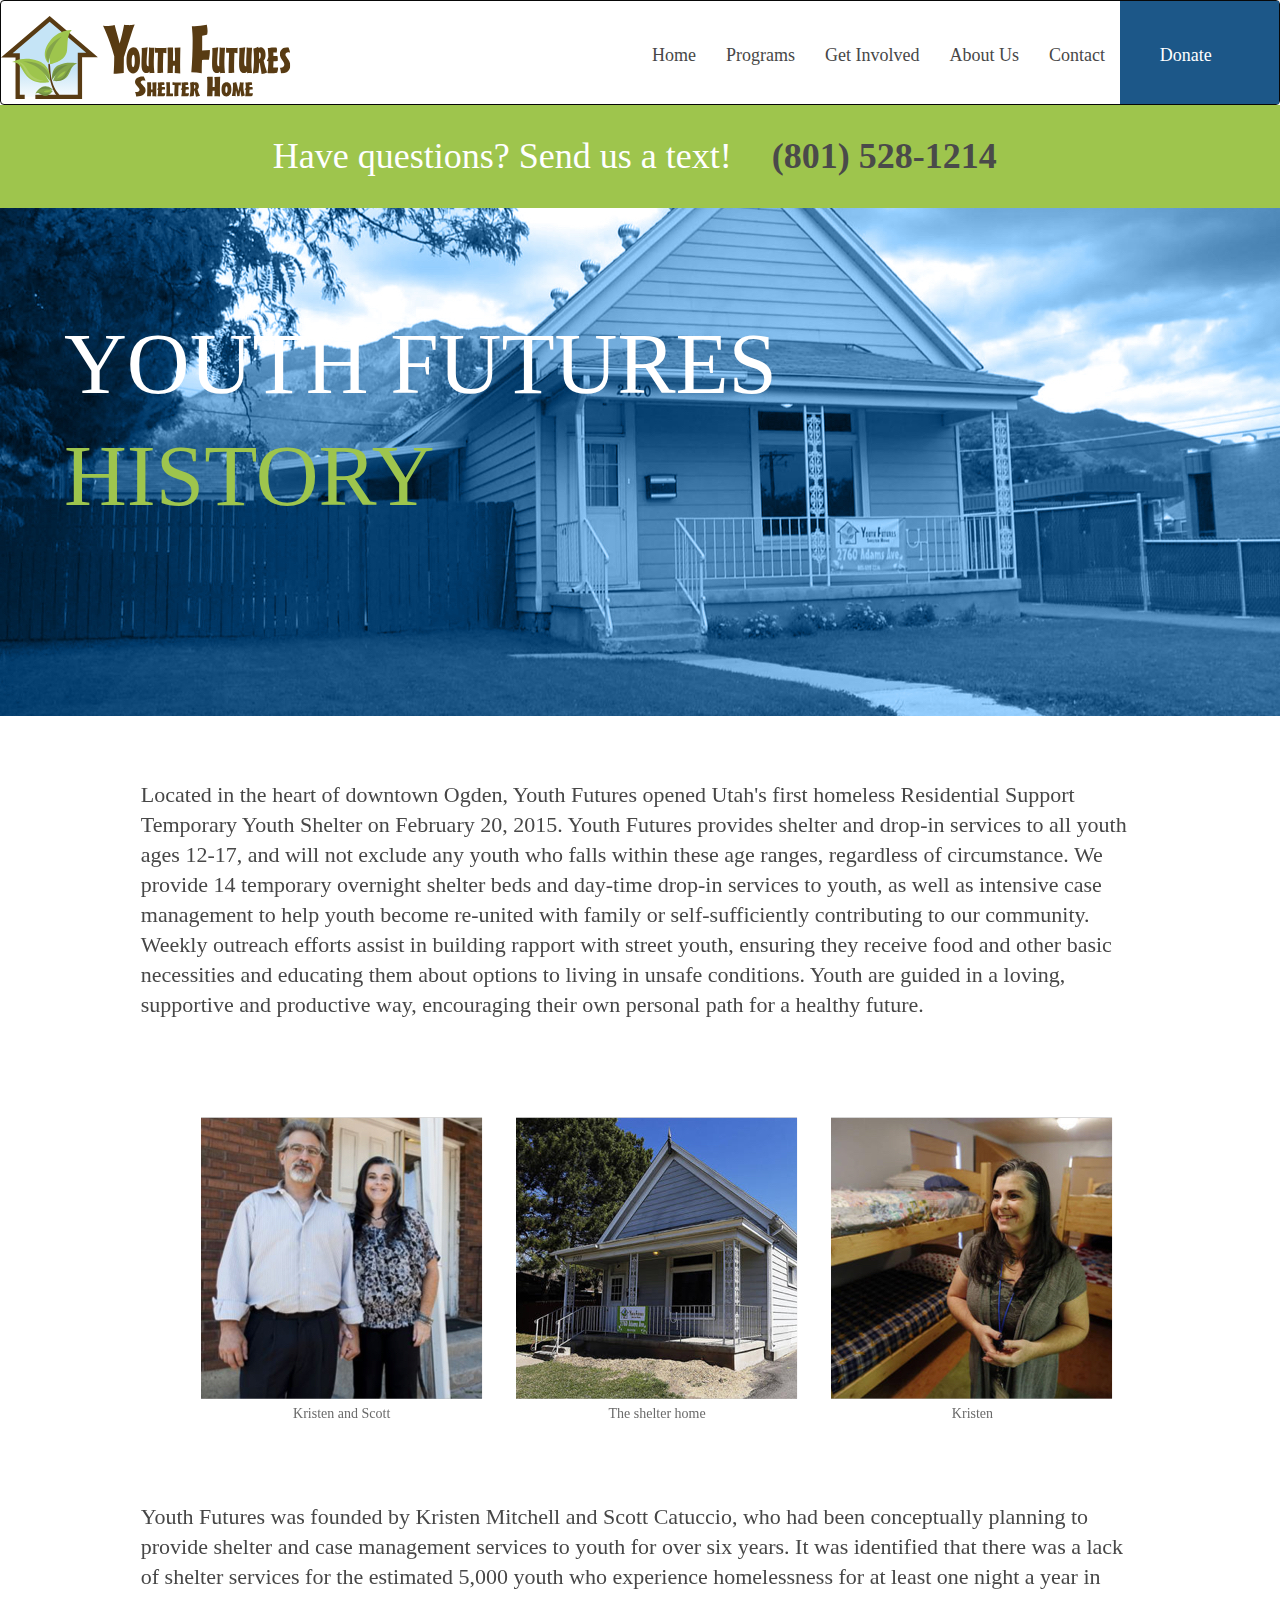
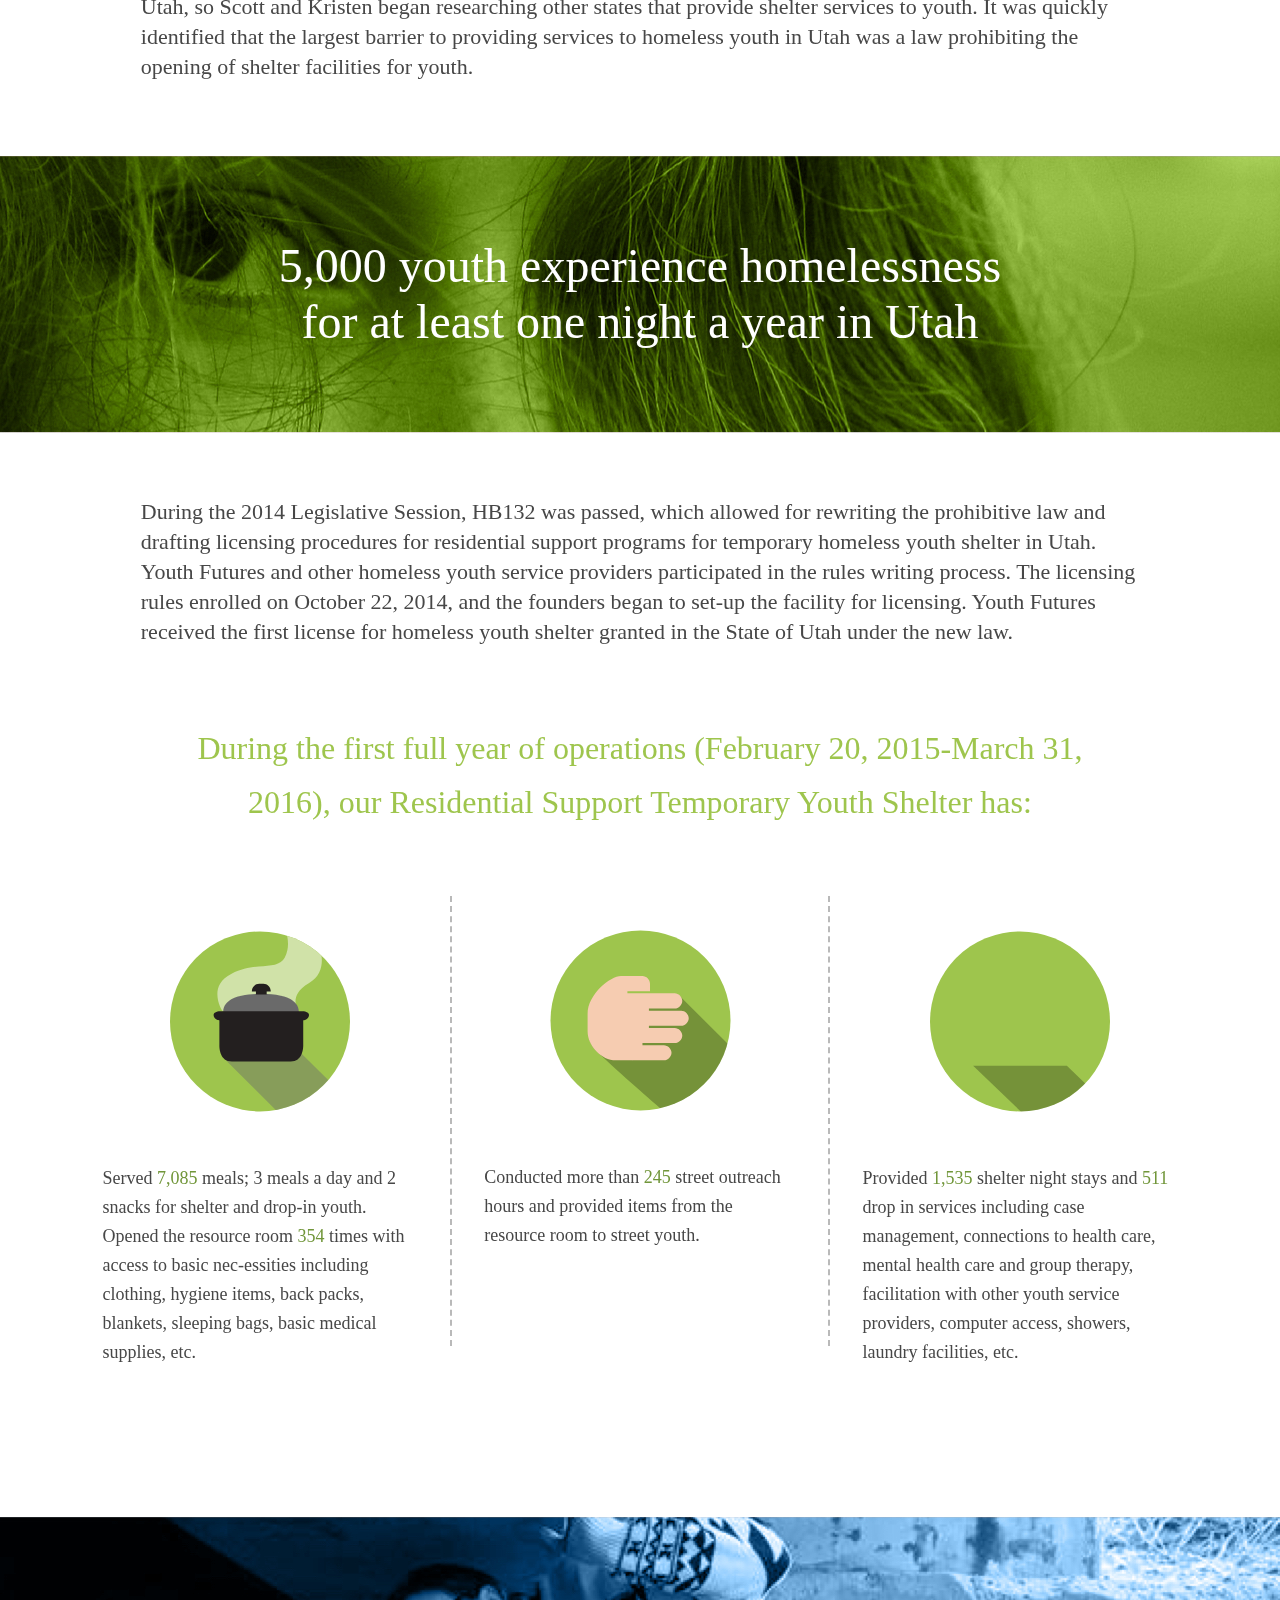
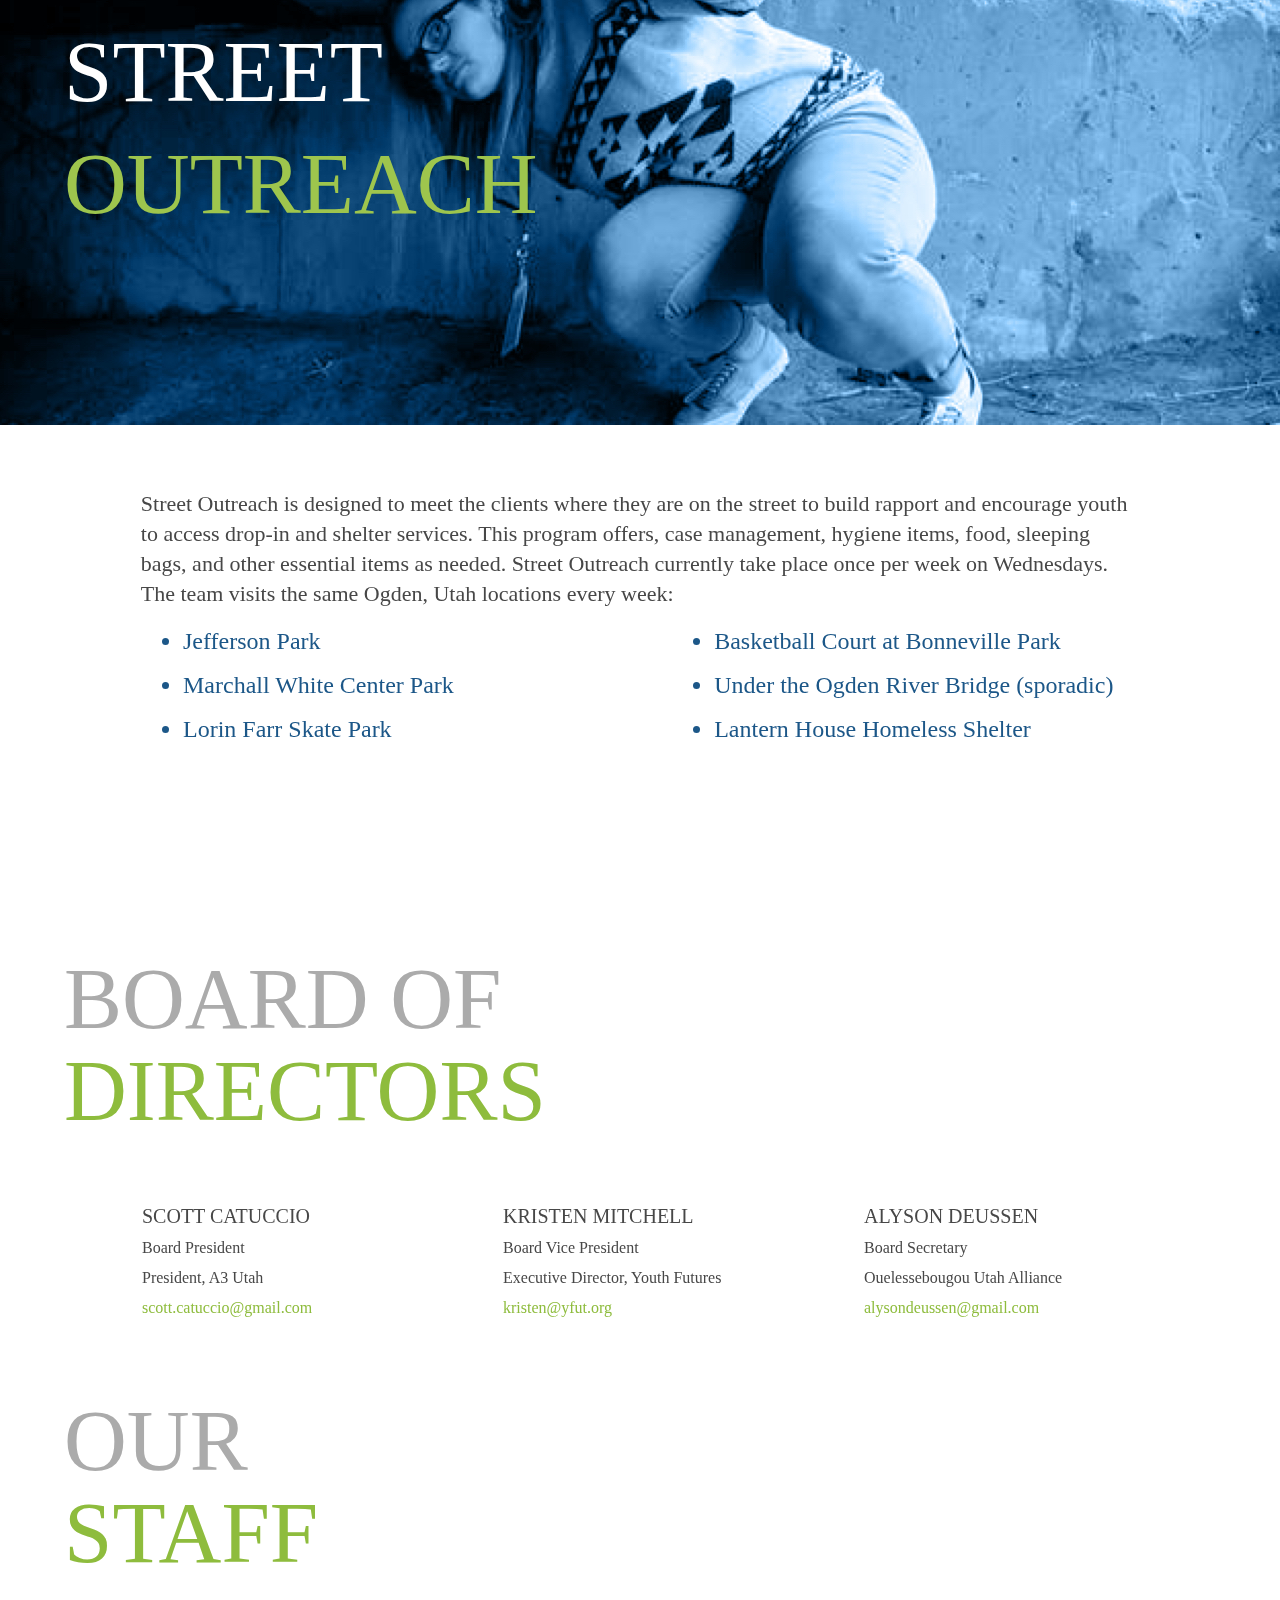
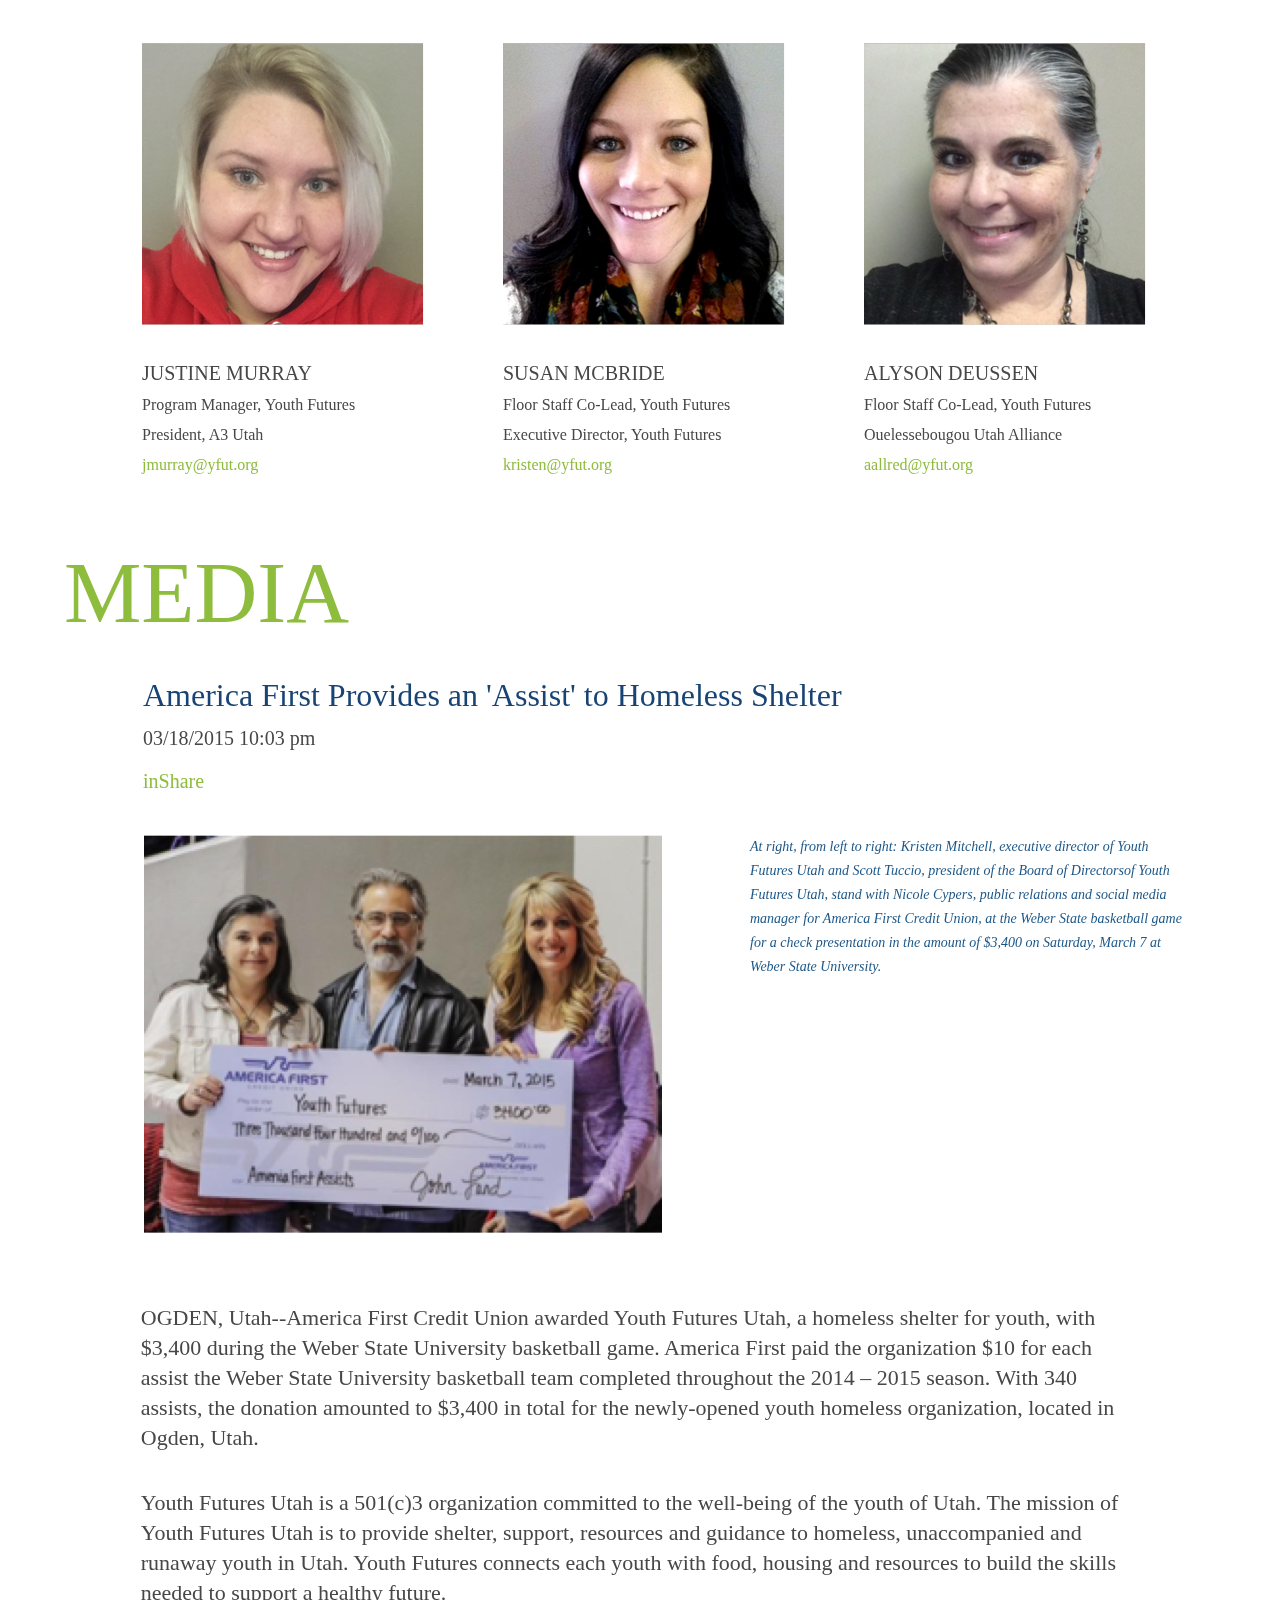
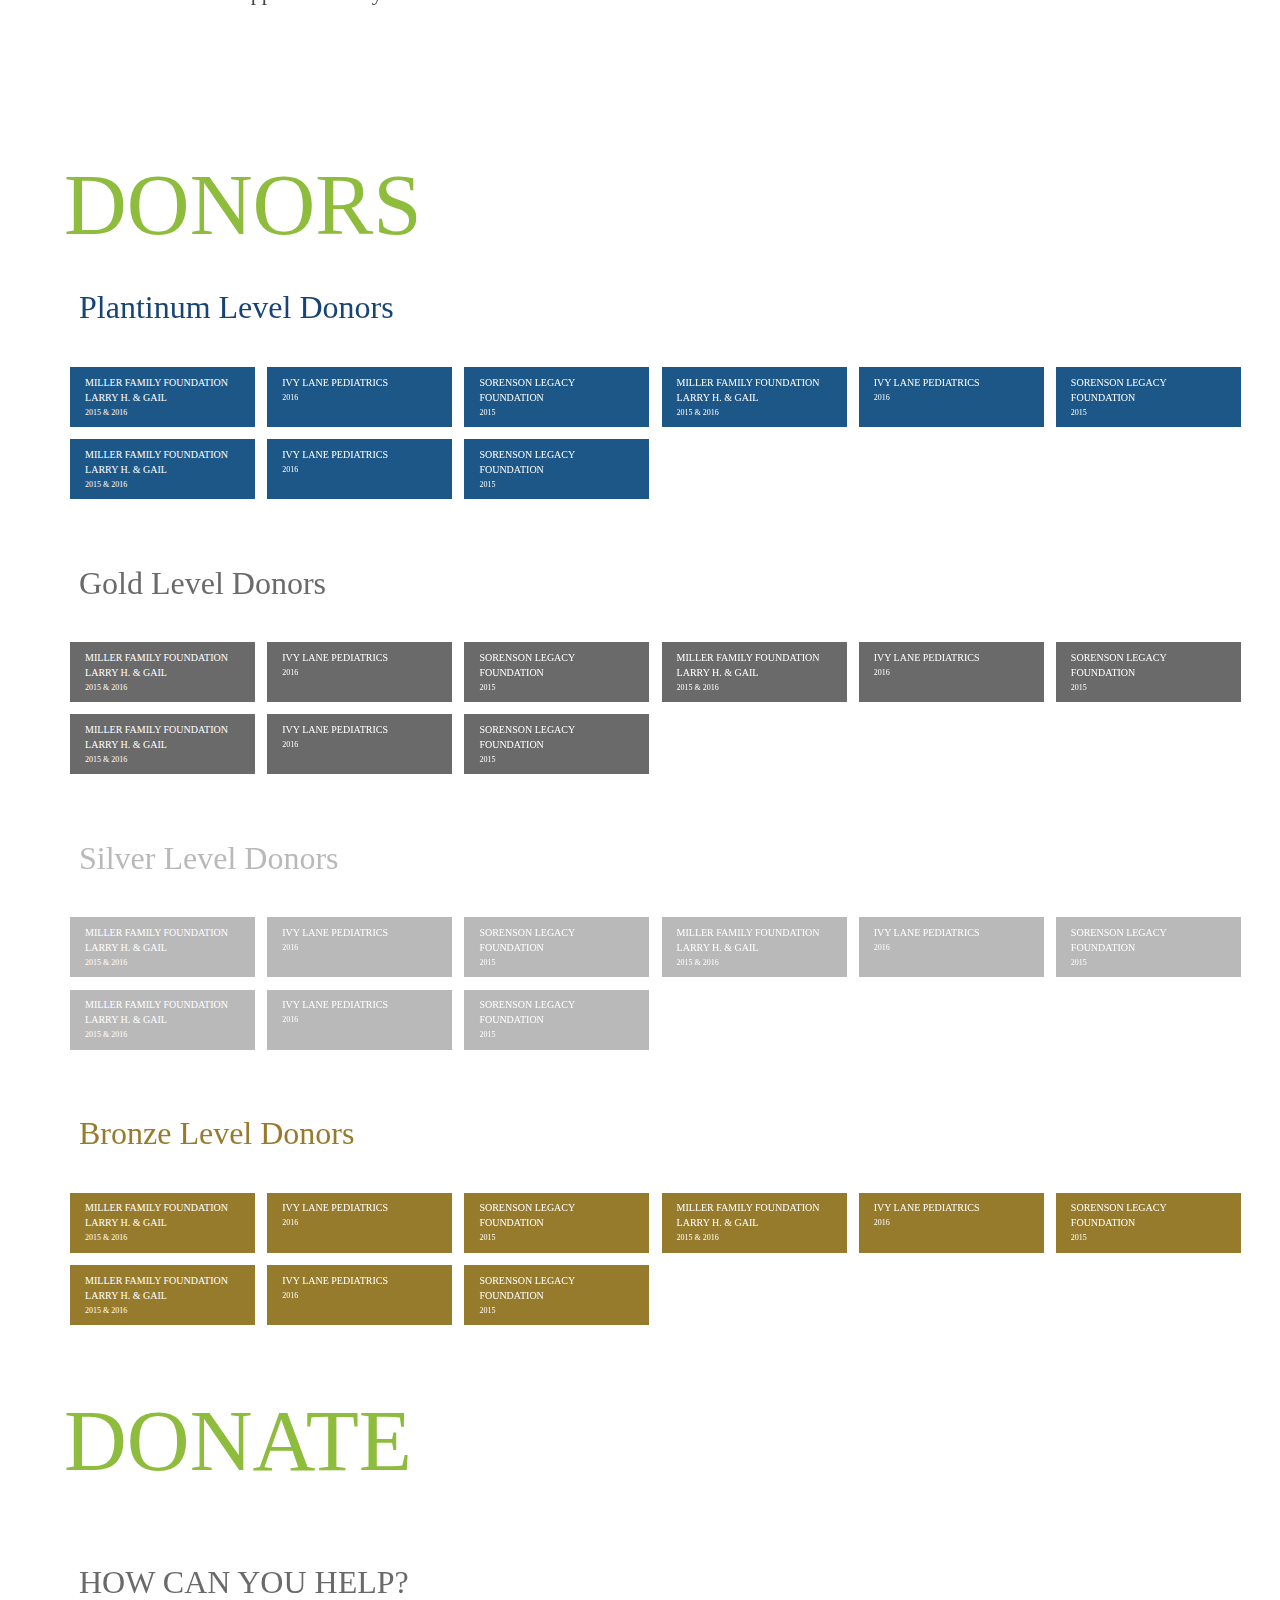
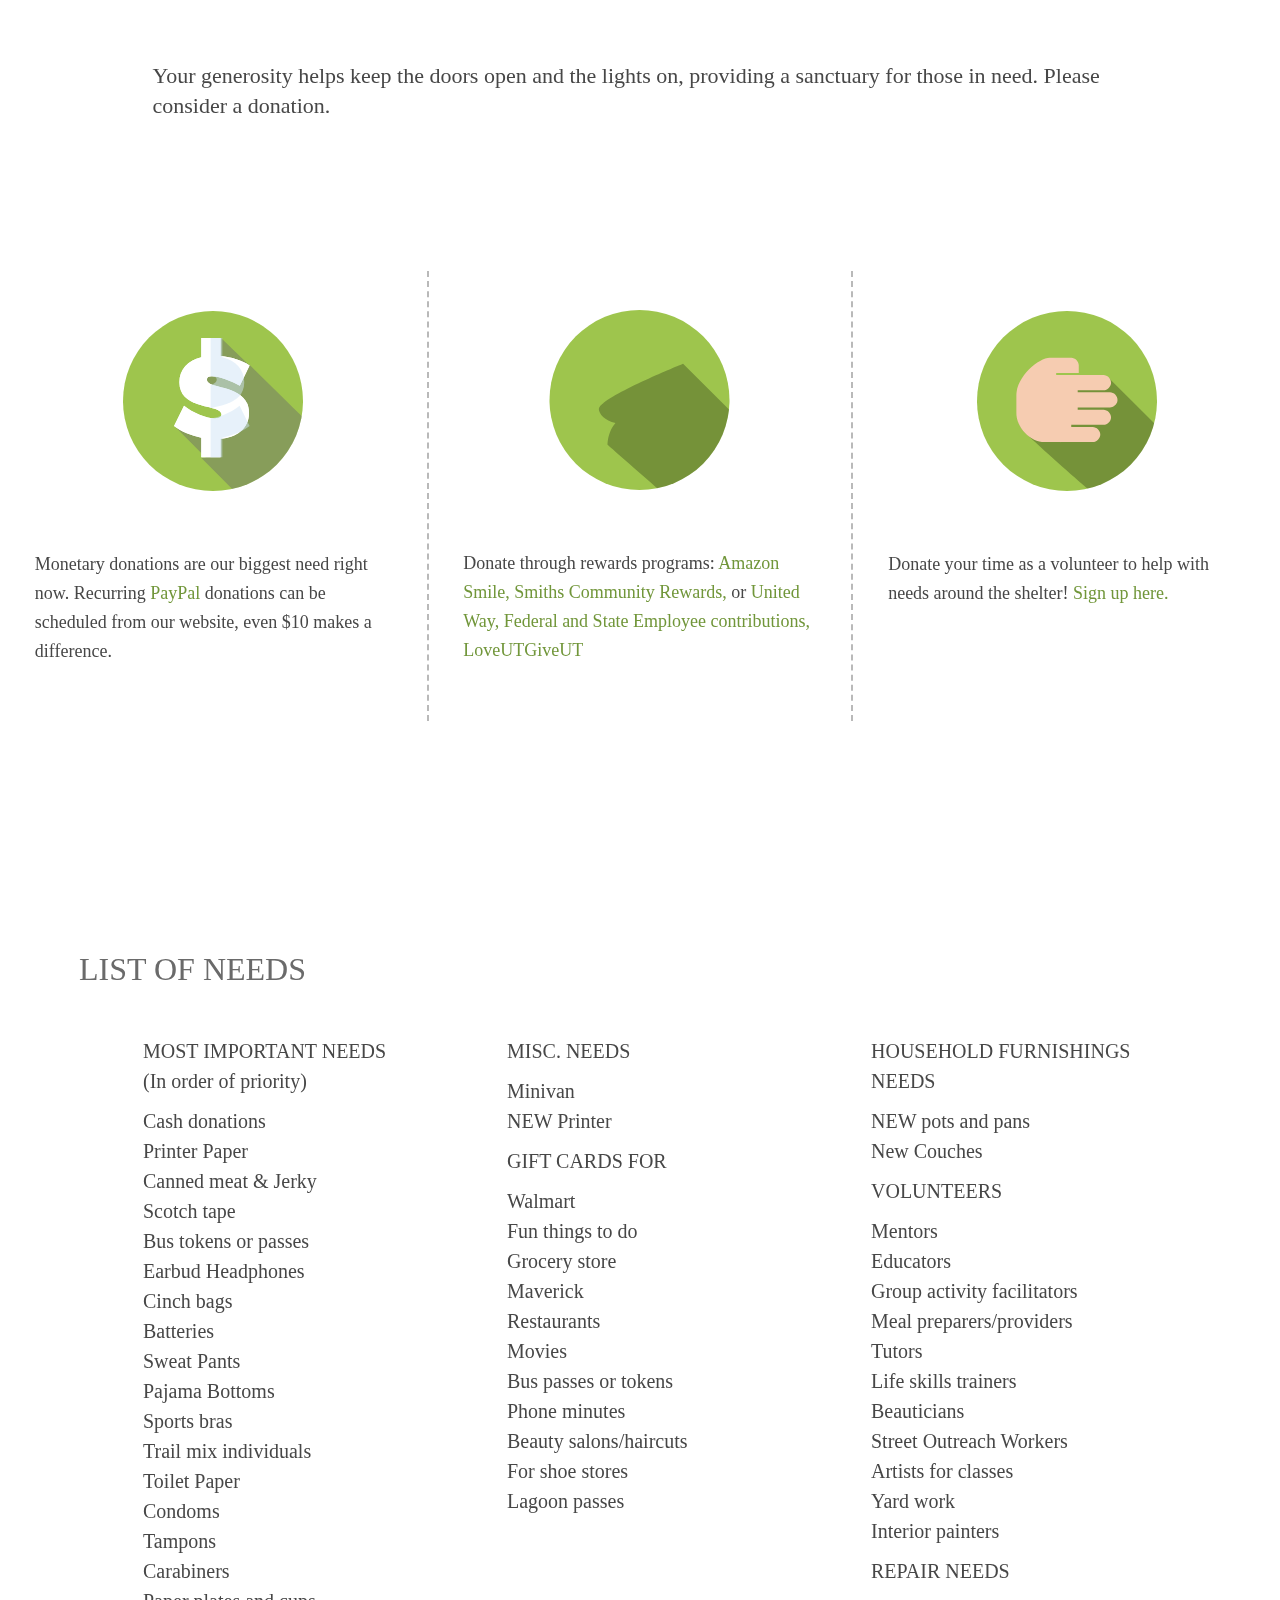
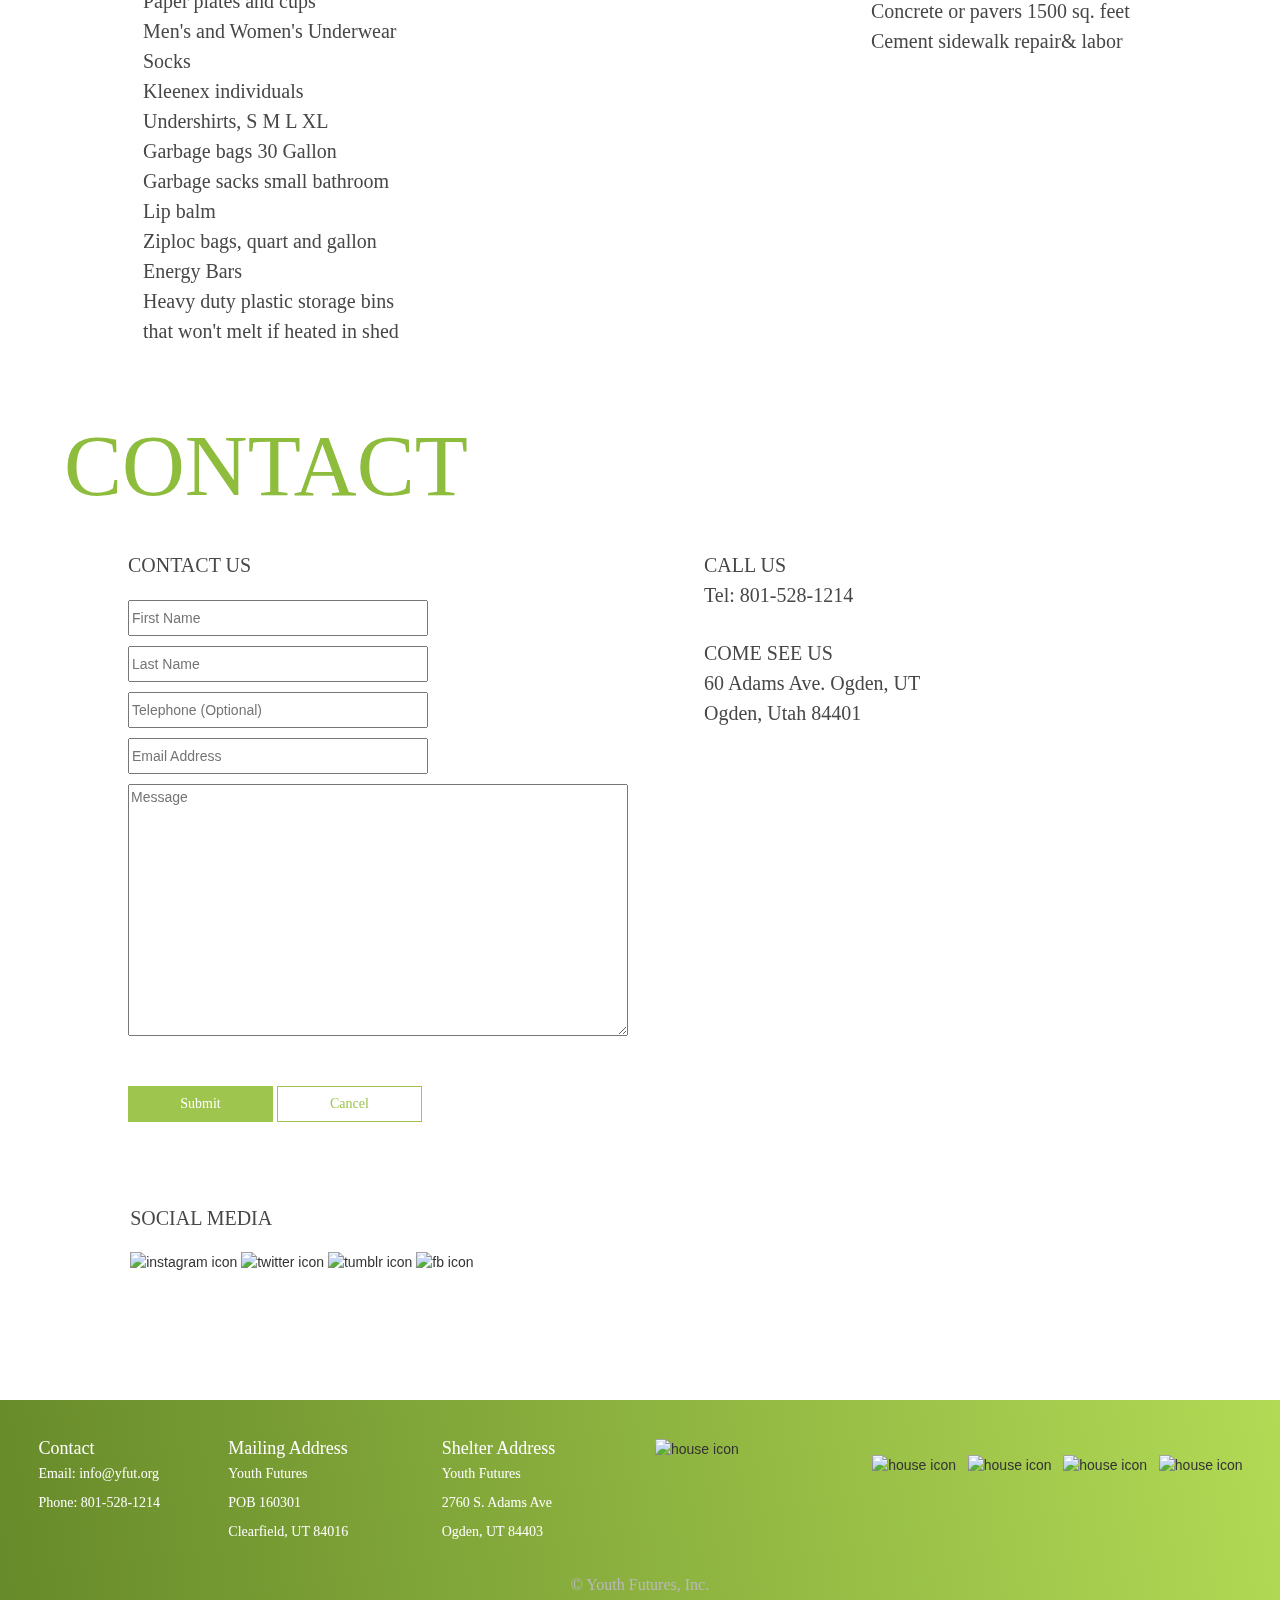
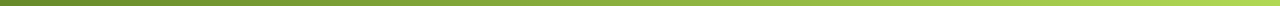
==== commit 816dcb1a: "Changed the "Our Partners" to "Our Sponsors" and made that block to be scrollable Changed all the se" ====
--- a/YF/secondary.html
+++ b/YF/secondary.html
@@ -28,8 +28,9 @@
 	</head>
 	
 	<body>
+	
 		<div>
-			<nav class="navbar navbar-inverse navbar-fixed-top">
+			<nav class="navbar navbar-inverse">
 				<div class="container-fluid">
 					<div class="navbar-header">
 						<button type="button" class="navbar-toggle" data-toggle="collapse" data-target="#myNavbar">
@@ -366,7 +367,7 @@
 			
 			<div class="container">
 						
-				<div class = "row board_members">
+				<div class = "row staff_members">
 				
 					<section class = "col-xs-12 col-md-4"> 
 
@@ -859,8 +860,7 @@
 						
 							<img src="resources/donate_dollar.svg" title="Dollar" alt="Dollar">
 							
-							<p class ="vol_p mont_light_18_darkgray">Monetary donations are our biggest need right now. Recurring <span class = "green"><a href="https://www.paypal.com/donate/?token=jeB7uObfTI7Nfw4Tx4PaidB_PzukgOctKJHDDfMJzE7JdkG6dfpuY6AlEvS1ktKjGQ9H2W&country.x=US&locale.x=US">PayPal</a>
-                                            </span> donations can be scheduled from our website, even $10 makes a difference. </p>
+							<p class ="vol_p mont_light_18_darkgray">Monetary donations are our biggest need right now. Recurring <span class = "green"><a href="#">PayPal</a></span> donations can be scheduled from our website, even $10 makes a difference. </p>
 						
 						</div>
 												
@@ -868,11 +868,8 @@
 						
 							<img src="resources/donate_cart.svg" title="Cart" alt="Cart">
 							
-							<p class ="youth_p mont_light_18_darkgray">Donate through rewards programs: <span class = "green"><a href="https://smile.amazon.com/ref=smi_ext_ch_45-3245622_dl?_encoding=UTF8&ein=45-3245622&ref_=smi_chpf_redirect&ref_=smi_ext_ch_45-3245622_cl">Amazon Smile,</a>
-                                </span> <span class = "green"><a href="https://www.smithsfoodanddrug.com/account/create/">Smiths Community Rewards,</a></span> or 
-                                <span class = "green"><a href="https://www.unitedway.org/">United Way,</a></span> 
-                                <span class = "green">Federal and State Employee contributions,</a></span>
-								<span class = "green"><a href="https://loveutgiveut.razoo.com/organization/Youthfutures">LoveUTGiveUT</a></span></p>
+							<p class ="youth_p mont_light_18_darkgray">Donate through rewards programs: <span class = "green"><a href="#">Amazon Smile,</a></span> <span class = "green"><a href="#">Smiths Community Rewards,</a></span> or <span class = "green"><a href="#">United Way,</a></span> <span class = "green"><a href="#">Federal and State Employee contributions,</a></span>
+								<span class = "green"><a href="#">LoveUTGiveUT</a></span></p>
 						
 						</div>
 						
@@ -880,7 +877,7 @@
 						
 							<img src="resources/donate_hand.svg" title="Hand" alt="Hand">
 							
-							<p class ="events_p mont_light_18_darkgray">Donate your time as a volunteer to help with needs around the shelter! <span class = "green"><a href="https://www.classy.org/charity/youth-futures/c37253">Sign up here.</a></span></p>
+							<p class ="events_p mont_light_18_darkgray">Donate your time as a volunteer to help with needs around the shelter! <span class = "green"><a href="#">Sign up here.</a></span></p>
 						
 						</div>
 					
--- a/YF/styles/main.css
+++ b/YF/styles/main.css
@@ -178,6 +178,19 @@
 	padding-left: 2%;
 }
 
+@media (max-width: 768px) {
+	.questions .phone {
+		text-align: left;
+		width: 32%;
+		font-size: 2em;
+		margin-top: 6px;
+	}
+	.questions .text {
+		text-align: left;
+		width: 68%;
+	}
+}
+
 .main_img {
 	background-image: url(../resources/home_header.png);
 	background-size: cover;
@@ -440,8 +453,3 @@
     width: 100%;
     text-align: center;
 }
-@media (min-width: 979px) {
-    body {
-        padding-top: 60px;
-    }
-}--- a/YF/styles/secondaryStyles.css
+++ b/YF/styles/secondaryStyles.css
@@ -189,7 +189,9 @@
 .board_members {
 	background-color: white;
 	padding-left: 5%;
-	padding-bottom: 5%;	
+	padding-bottom: 5%;
+	height: 130px;
+	overflow-y: scroll;
 }
 
 .board_members {
@@ -204,6 +206,29 @@
 }
 
 .board_members   img {
+	padding-bottom: 10%;
+}
+
+.staff_members {
+	background-color: white;
+	padding-left: 5%;
+	padding-bottom: 5%;
+	height: 440px;
+	overflow-y: scroll;
+}
+
+.staff_members {
+	font-family: "montserrat-light";
+	font-size: 16px;
+	line-height: 30px;
+	color: #474747;
+}
+
+.staff_members  span.name {
+	font-size: 20px;
+}
+
+.staff_members   img {
 	padding-bottom: 10%;
 }
 
@@ -559,7 +584,4 @@
      .navbar-right .dropdown-menu > li > a {
        margin: 10px 0 10px 0;
     }
-}
-body {
-    padding-top: 70px;
 }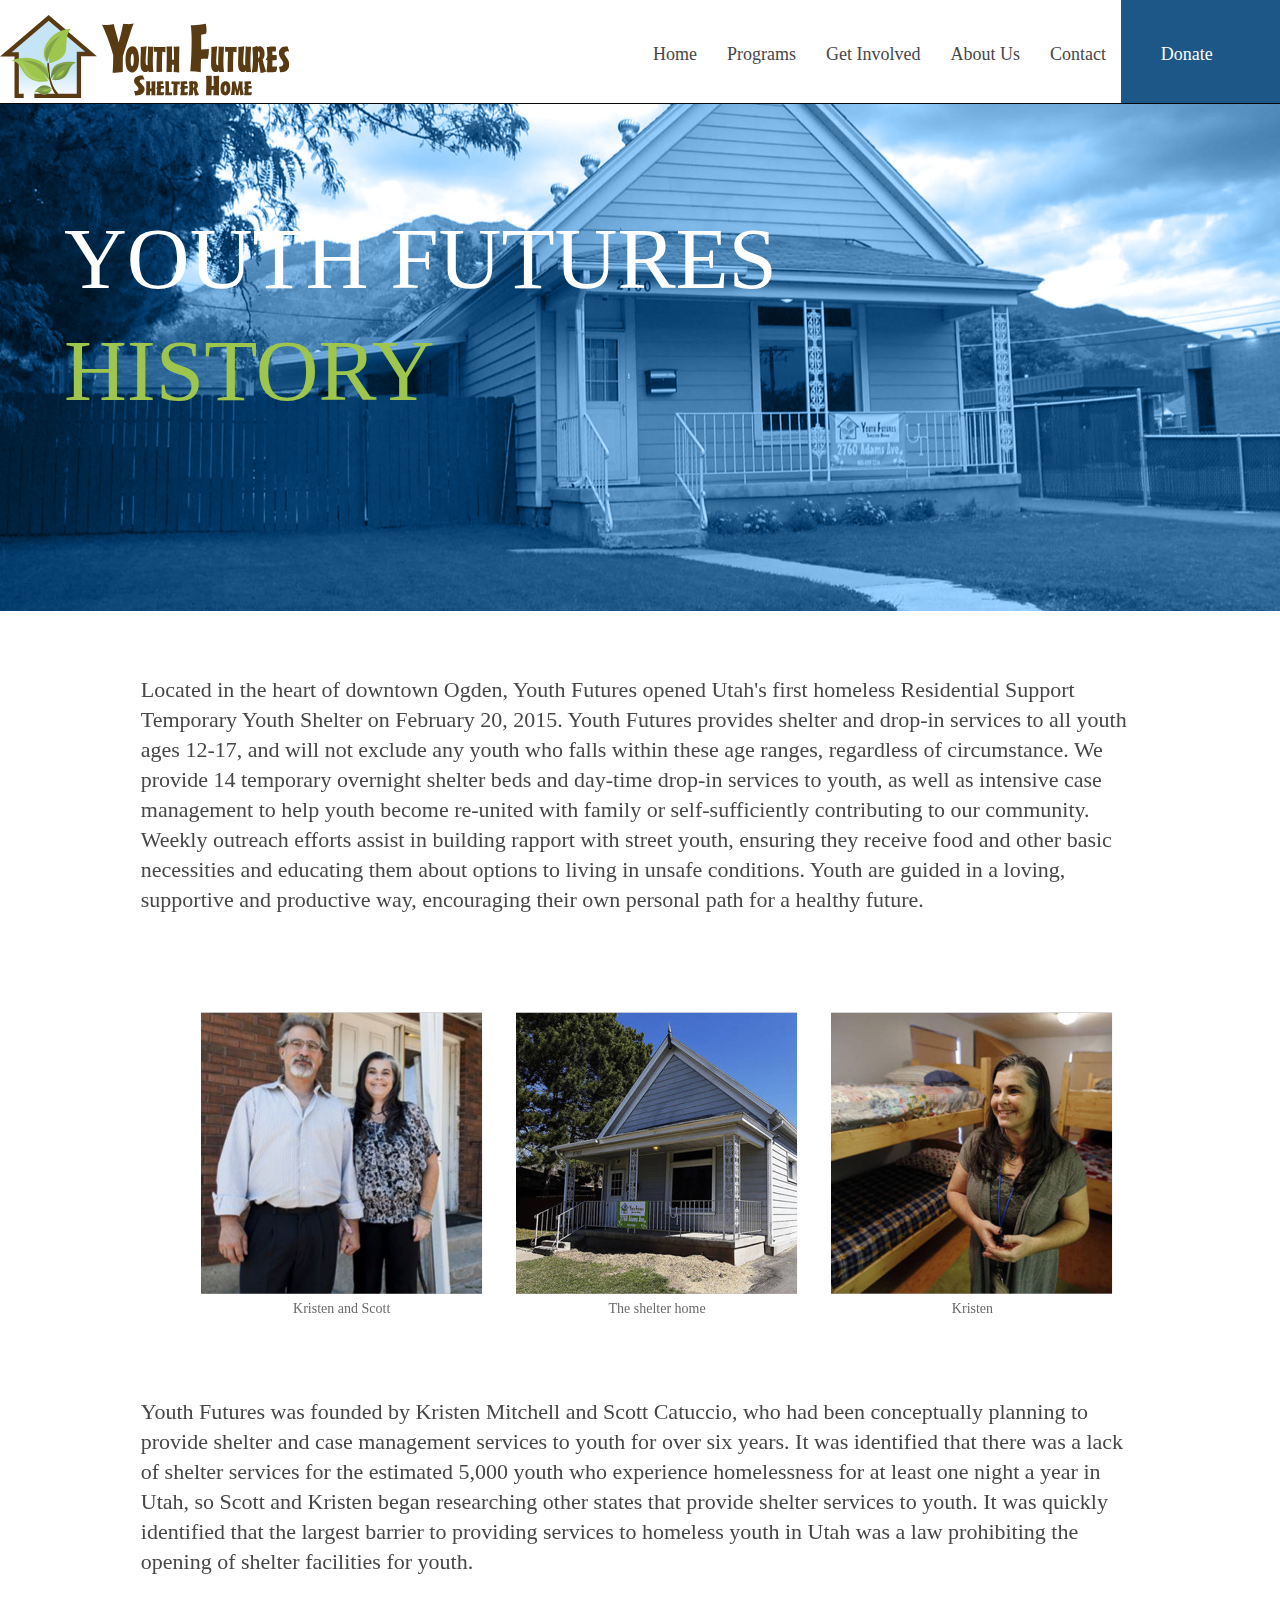
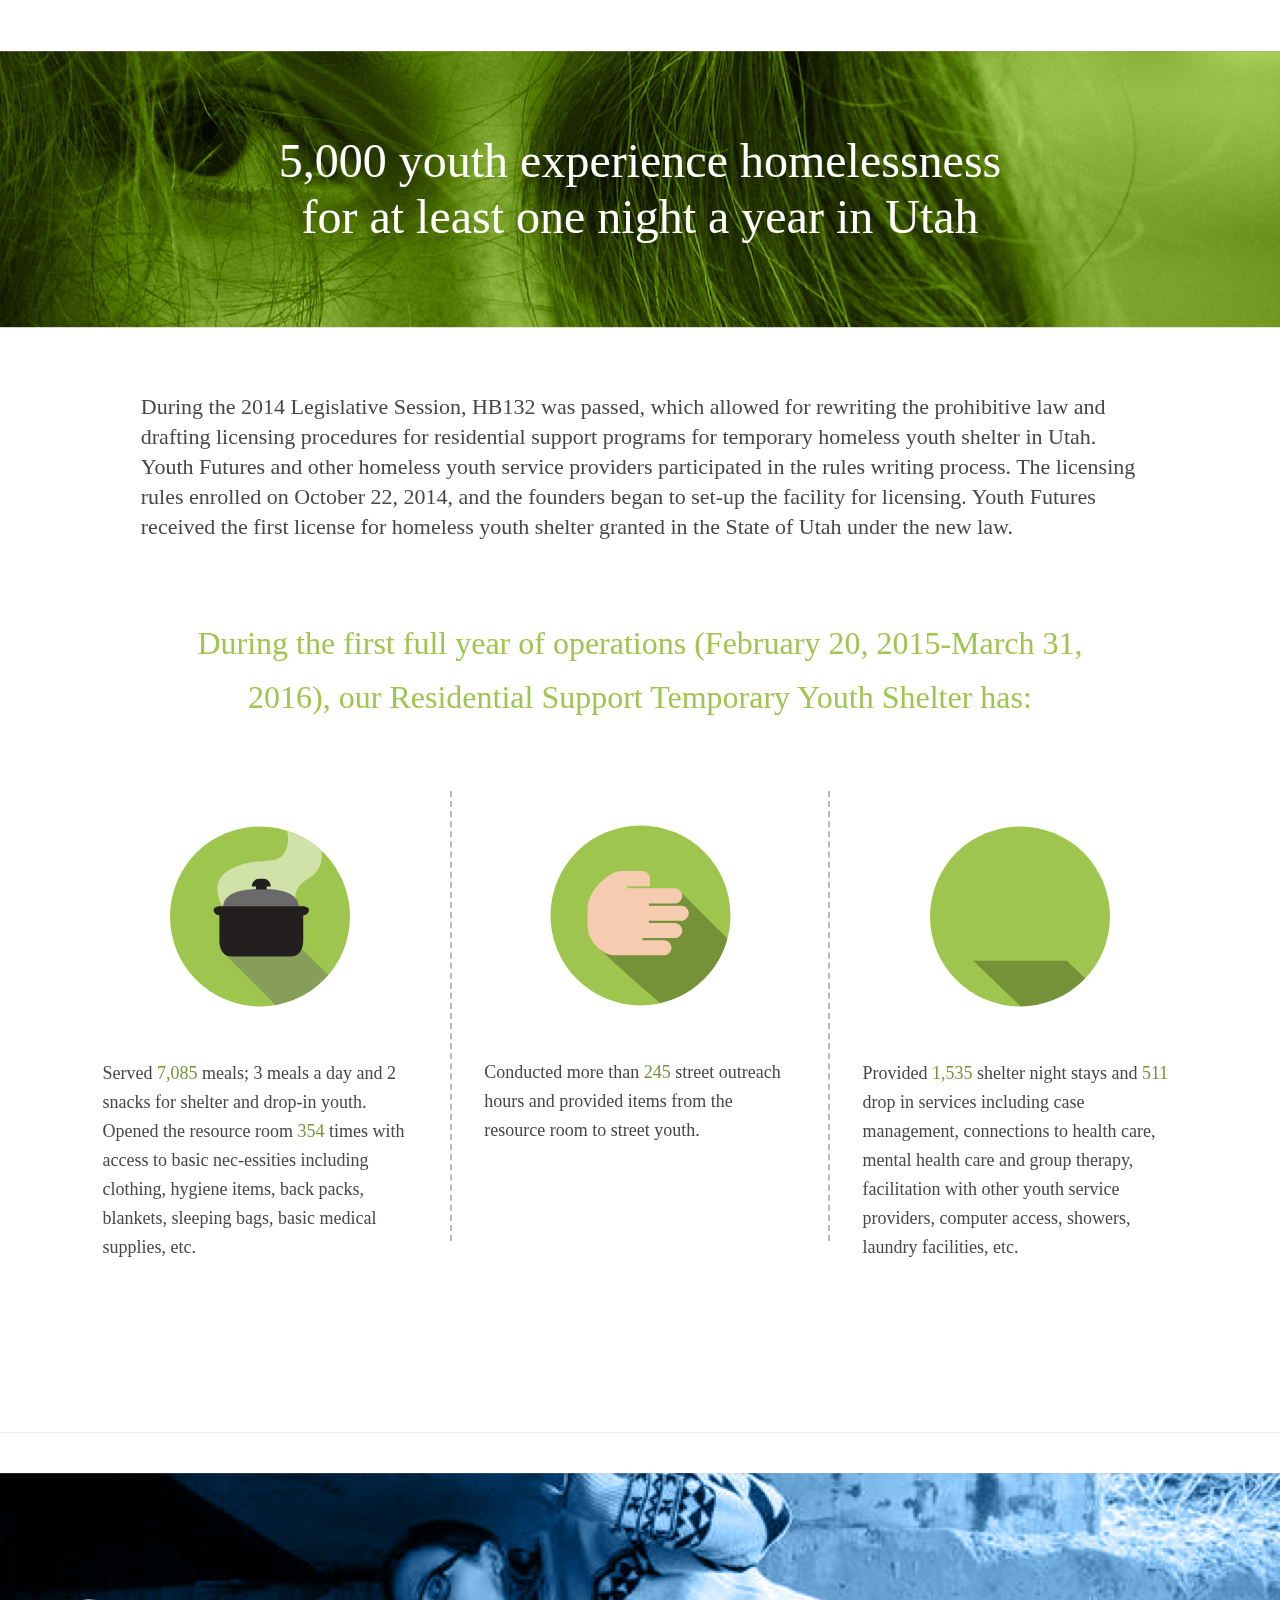
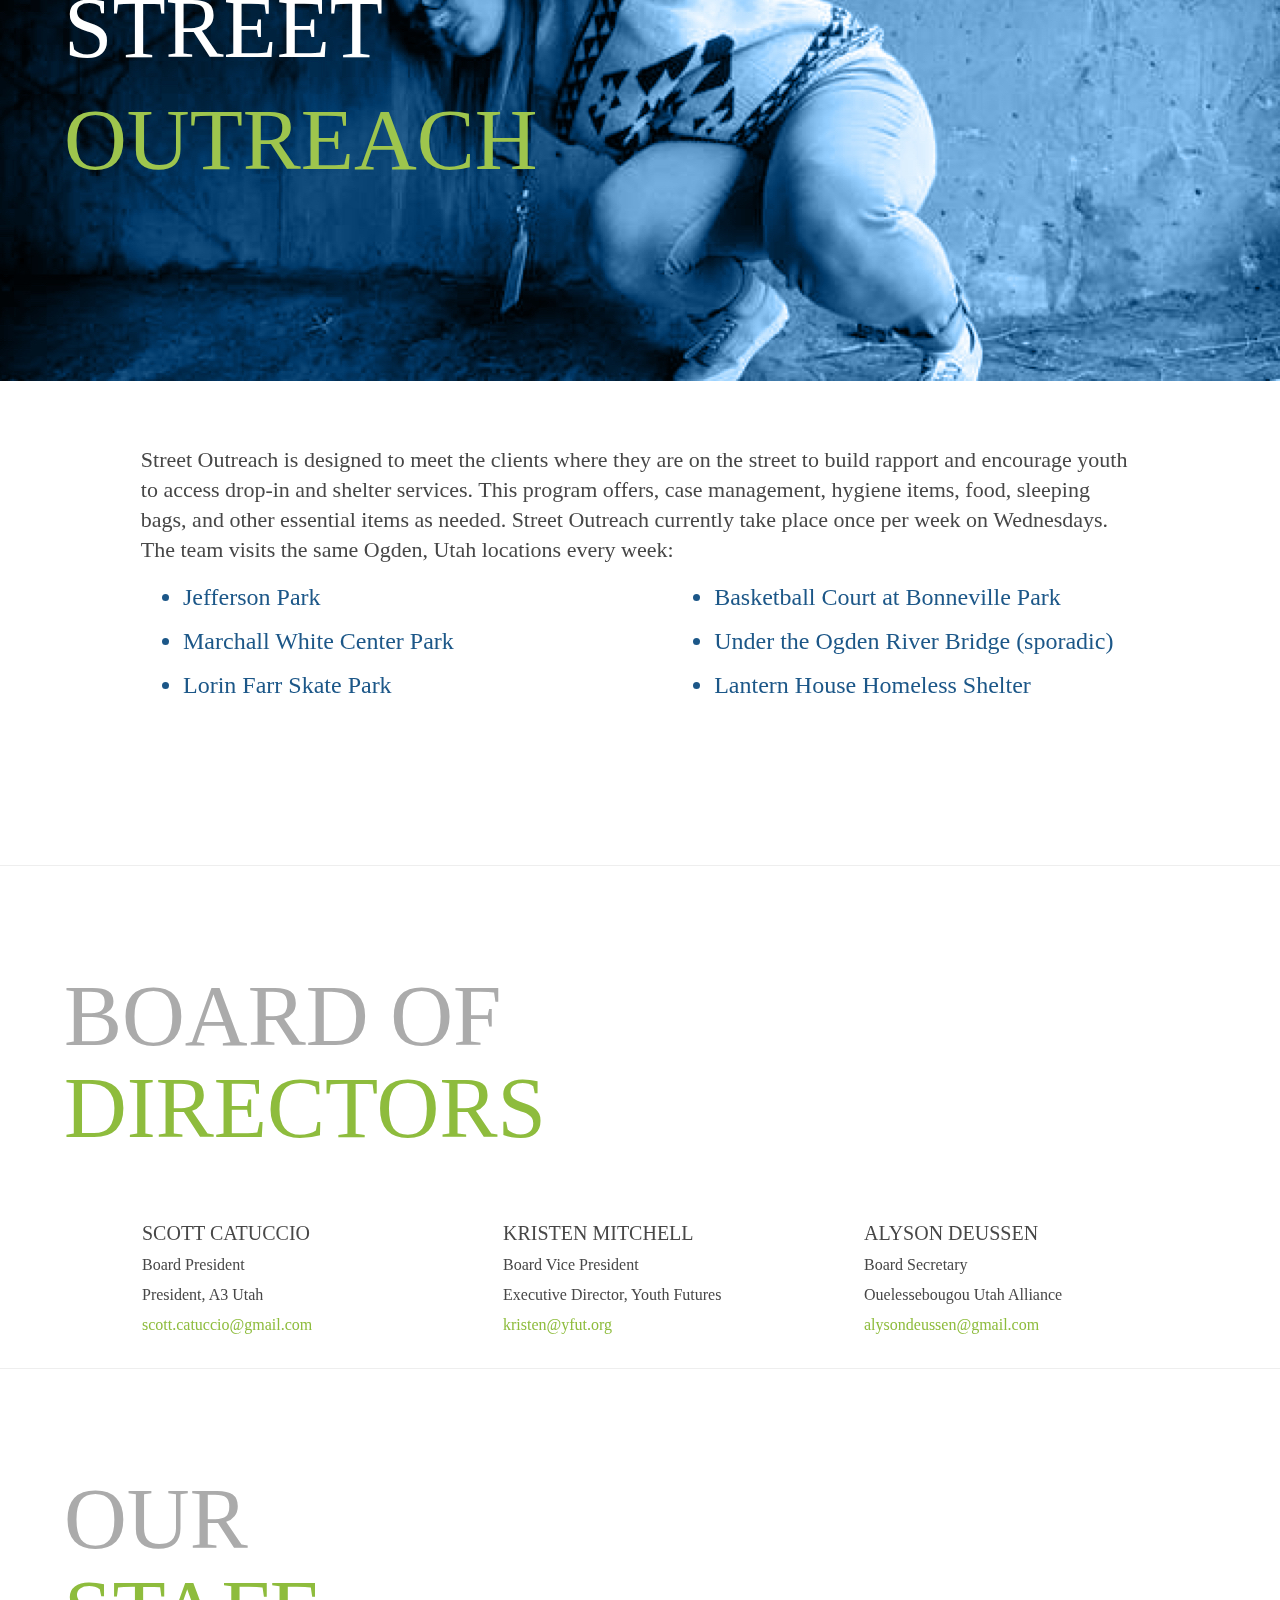
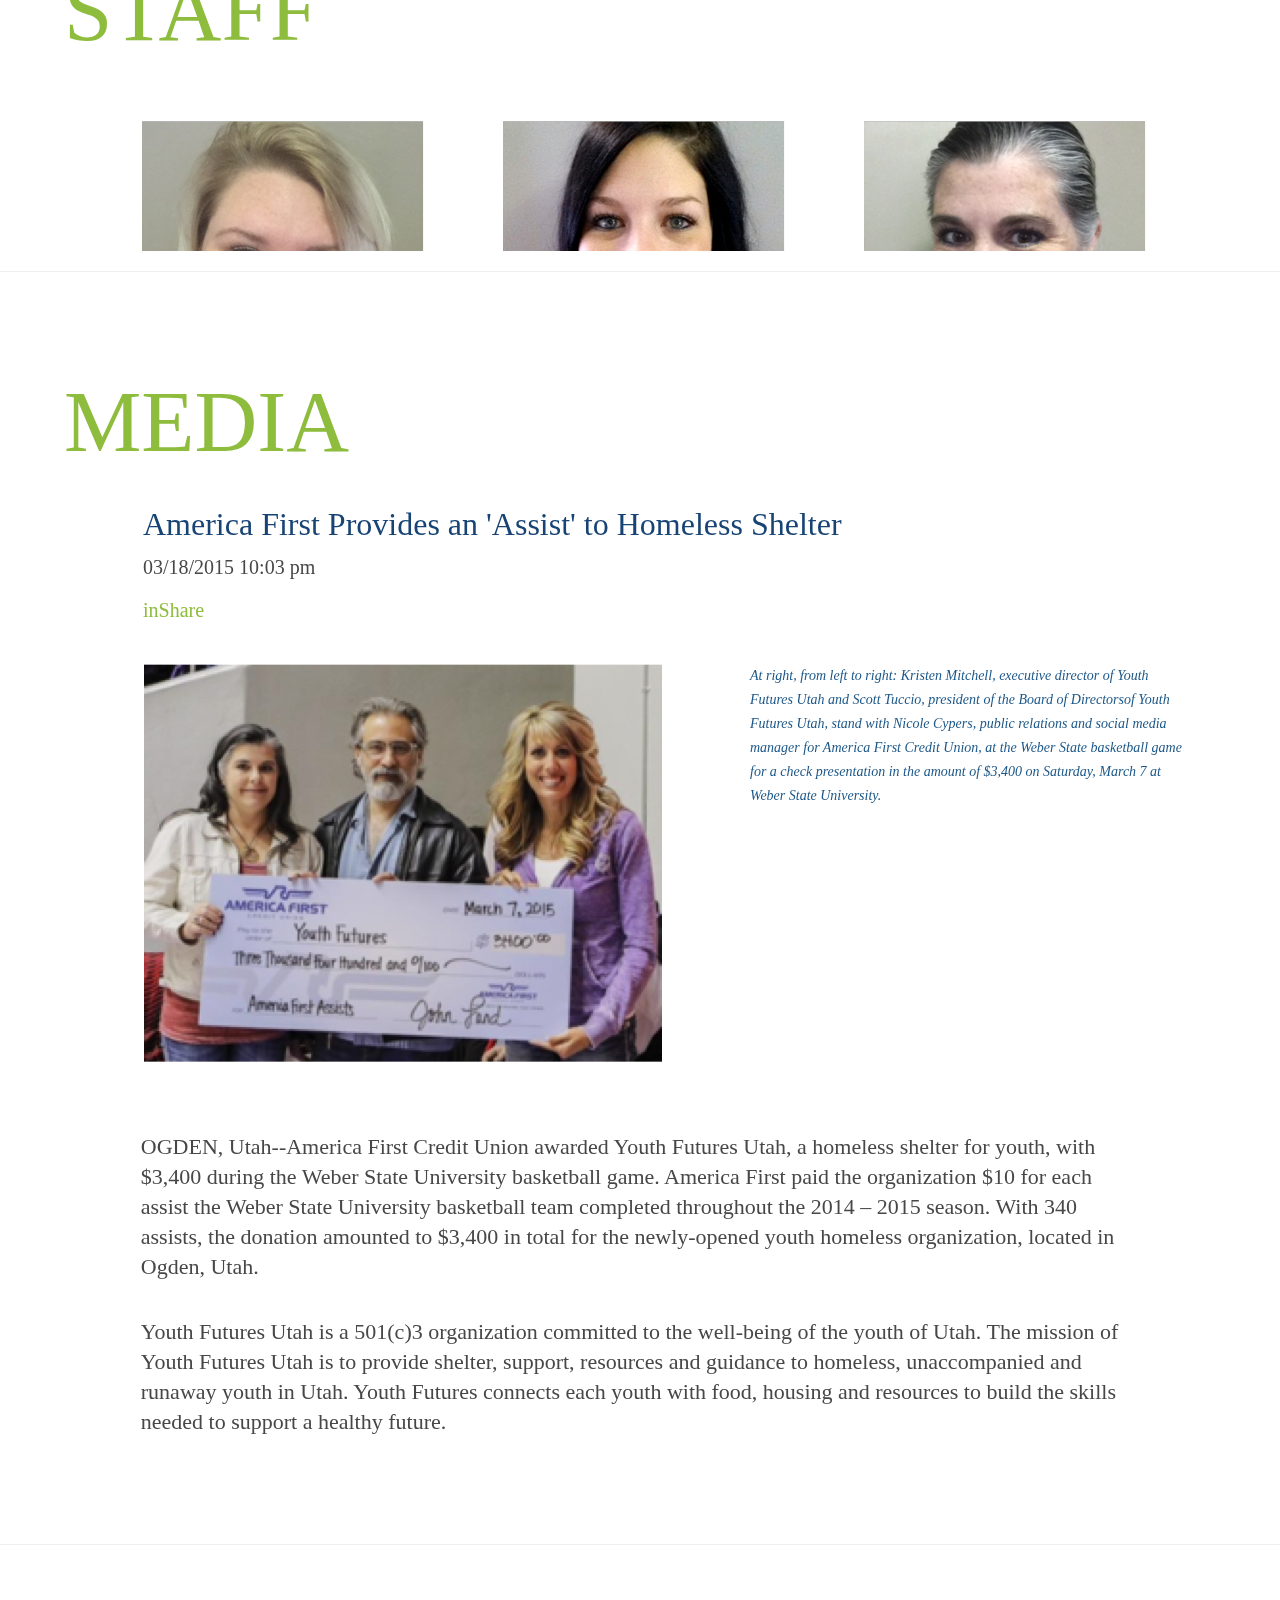
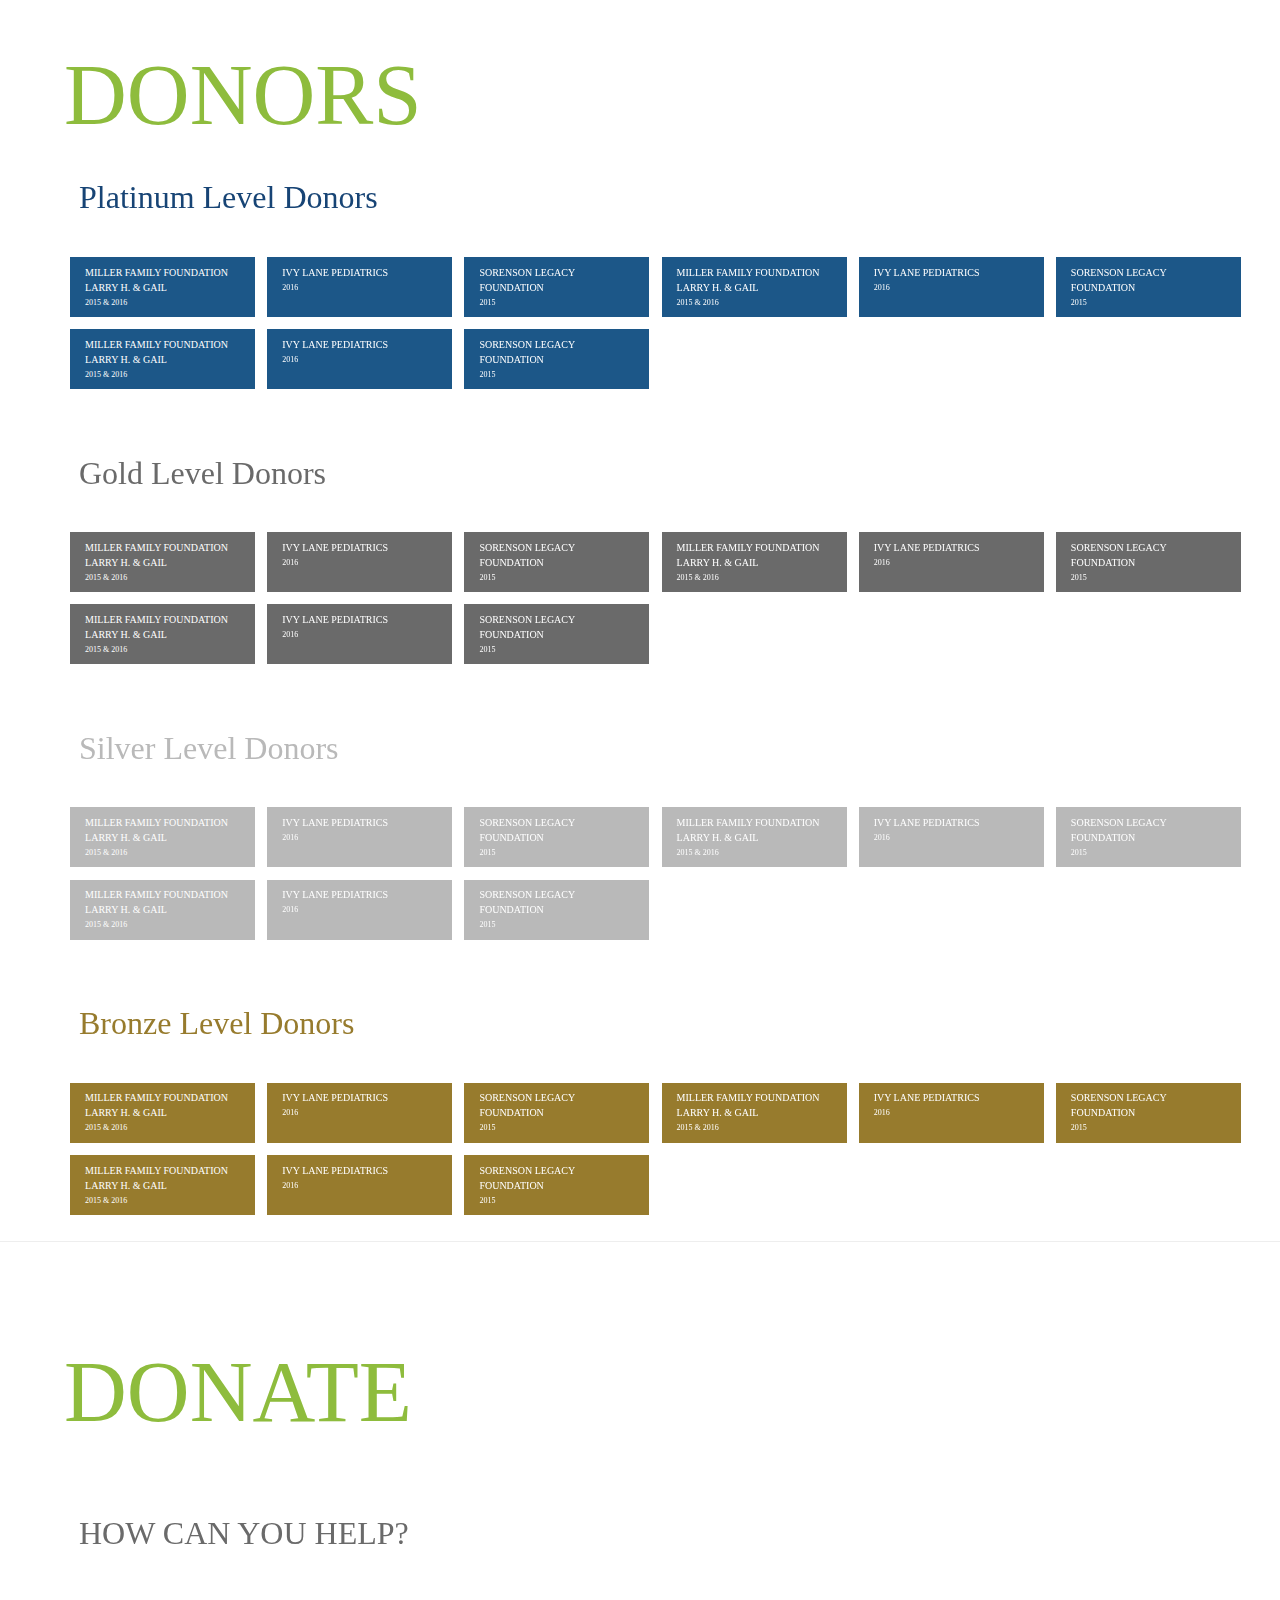
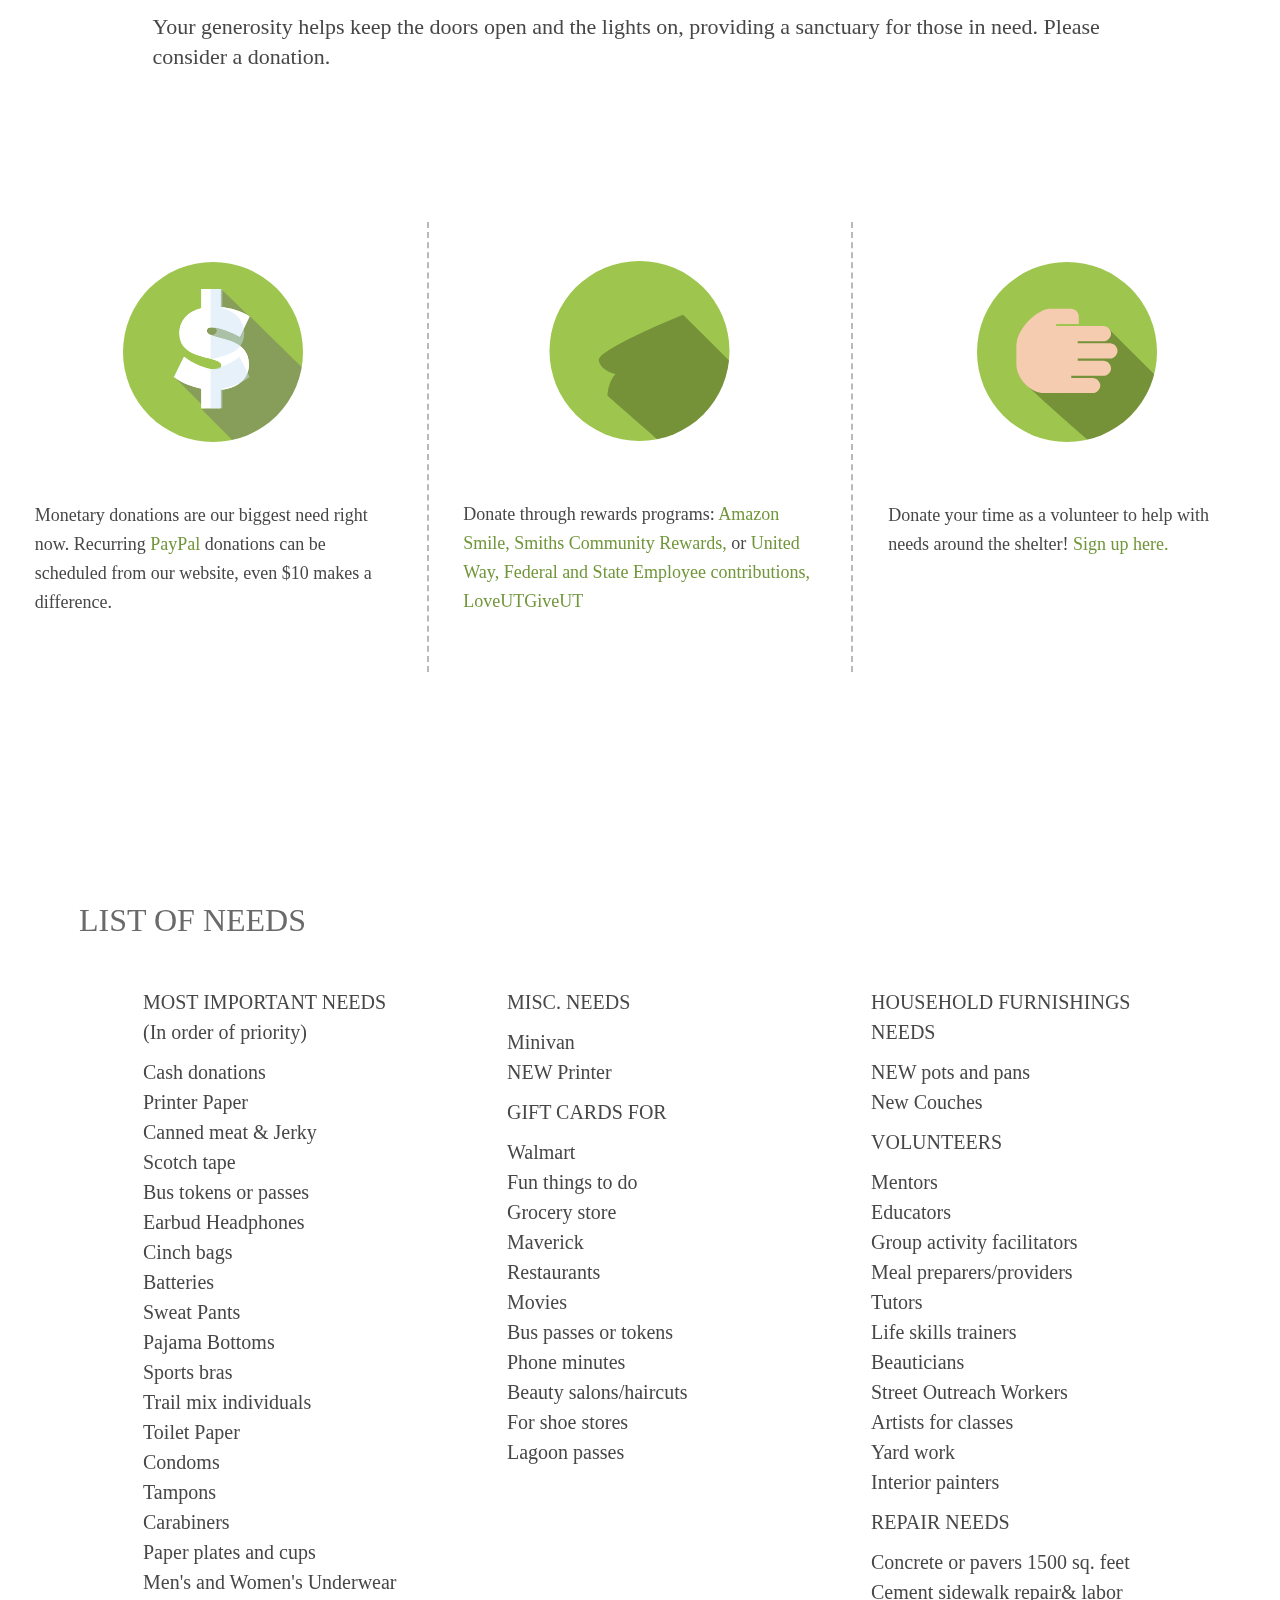
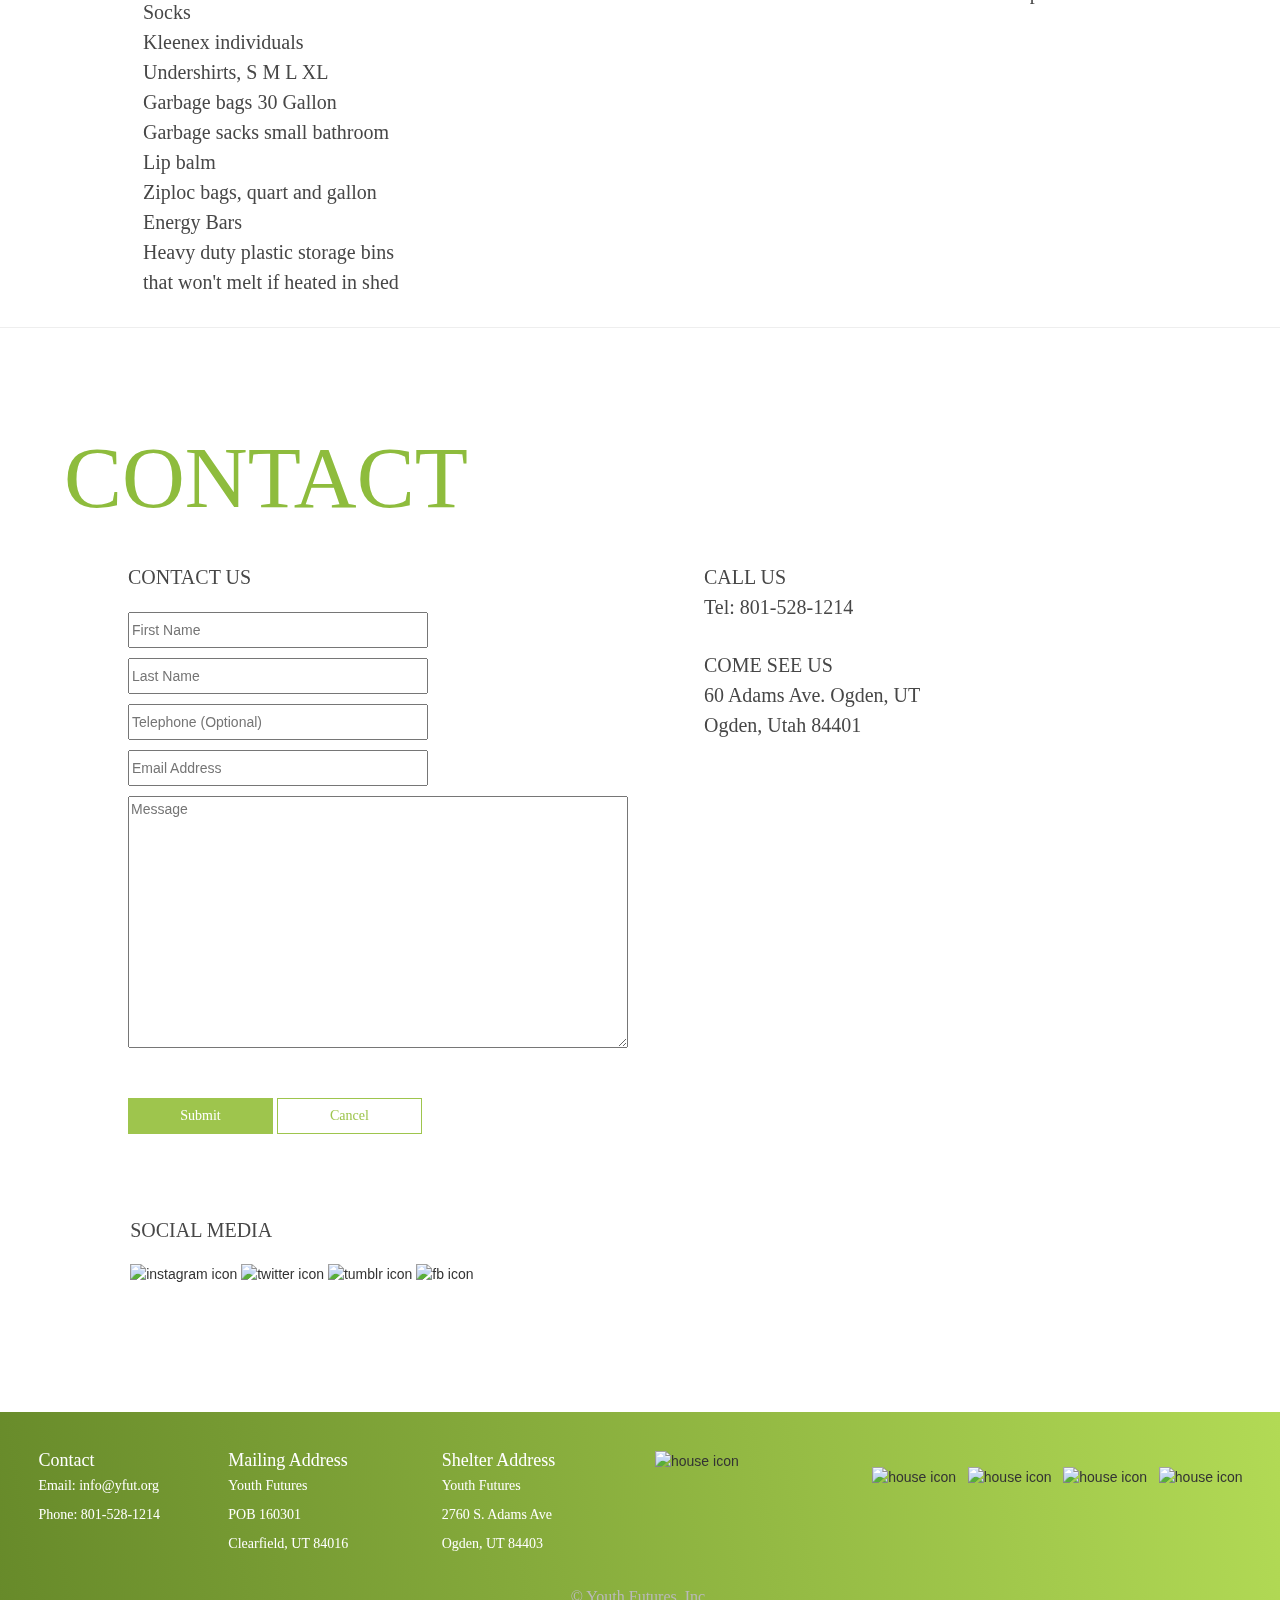
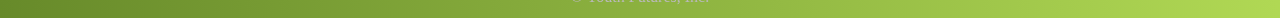
==== commit 67a2010a: "*Added buffer for navbar scrolling" ====
--- a/YF/secondary.html
+++ b/YF/secondary.html
@@ -24,13 +24,11 @@
 		<script src="https://ajax.googleapis.com/ajax/libs/jquery/3.1.1/jquery.min.js"></script>
 
 		<script src="https://maxcdn.bootstrapcdn.com/bootstrap/3.3.7/js/bootstrap.min.js"></script>
-
 	</head>
 	
 	<body>
-	
 		<div>
-			<nav class="navbar navbar-inverse">
+			<nav class="navbar navbar-inverse navbar-fixed-top">
 				<div class="container-fluid">
 					<div class="navbar-header">
 						<button type="button" class="navbar-toggle" data-toggle="collapse" data-target="#myNavbar">
@@ -77,1070 +75,688 @@
 				</div>
 			</nav>
 			
-			<article>
-			
-				<div class="container-fluid">
-				
-						<div class = "row  questions">
-						
-							<div class = "col-sm-12 col-md-7 text">
-												
-								<p>Have questions? Send us a text!</p>
-							
-								</div>
-							
-								<div class = "col-sm-12 col-md-5 phone">
-							
-								<p>(801) 528-1214</p>
-							
-							</div>
-													
-						</div>
-						
+            <article>
+                <div class="container-fluid">
+                    <div class="row  questions">
+                        <br />
+                        <div class="col-sm-12 col-md-7 text">
+                            <p>Have questions? Send us a text!</p>
+                        </div>
+                        <div class="col-sm-12 col-md-5 phone">
+                            <p>(801) 528-1214</p>
+                        </div>
+                    </div>
+                </div>
+
+                <div class="container-fluid" id="historyBanner">
+                    <div class="row hist_main_img">
+                        <div class="col-xs-8 text">
+                            <h2>Youth Futures</h2>
+                            <h2 class="h2style1">History</h2>
+                        </div>
+                    </div>
+                </div>
+
+                <div class="container-fluid">
+                    <div class="row history_text" }
+					<section class = "col-xs-12">
+						<p class = "mont_regular_22_darkgray">Located in the heart of downtown Ogden, Youth Futures opened Utah's first homeless Residential Support Temporary Youth Shelter on February 20, 2015. Youth Futures provides shelter and drop-in services to all youth ages 12-17, and will not exclude any youth who falls within these age ranges, regardless of circumstance. We provide 14 temporary overnight shelter beds and day-time drop-in services to youth, as well as intensive case management to help youth become re-united with family or self-sufficiently contributing to our community. Weekly outreach efforts assist in building rapport with street youth, ensuring they receive food and other basic necessities and educating them about options to living in unsafe conditions. Youth are guided in a loving, supportive and productive way, encouraging their own personal path for a healthy future.</p>
+					</section>
 				</div>
-				
-				<div class="container-fluid" id="historyBanner">
-				
-				<div class = "row hist_main_img">
-
-					<div class = "col-xs-8 text">
-						
-						<h2>Youth Futures</h2> 
-						<h2 class = "h2style1">History</h2>	
-						
+                </div>
+
+                <div class="container">
+                    <div class="row history_text_pics">
+                        <section class="col-xs-12  col-md-4 first_img ">
+                            <img src="resources/history_kristen_scott.jpg" class="img-responsive center-block" title="Kristen and Scott" alt="Kristen and Scott">
+                            <p class="mont_light_14_white hist_subtitle">Kristen and Scott</p>
+                        </section>
+                        <section class="col-xs-12 col-md-4 second_img">
+                            <img src="resources/history_shelter.jpg" class="img-responsive img-responsive center-block" title="Shelter" alt="Shelter">
+                            <p class="mont_light_14_white hist_subtitle">The shelter home</p>
+                        </section>
+                        <section class="col-xs-12 col-md-4 third_img">
+                            <img src="resources/history_kristen.jpg" class="img-responsive center-block" title="Kristen" alt="Kristen">
+                            <p class="mont_light_14_white hist_subtitle">Kristen</p>
+                        </section>
+                    </div>
+                </div>
+
+                <div class="container-fluid">
+                    <div class="row history_text" }
+					<section class = "col-xs-12">
+						<p class = "mont_regular_22_darkgray">Youth Futures was founded by Kristen Mitchell and Scott Catuccio, who had been conceptually planning to provide shelter and case management services to youth for over six years. It was identified that there was a lack of shelter services for the estimated 5,000 youth who experience homelessness for at least one night a year in Utah, so Scott and Kristen began researching other states that provide shelter services to youth. It was quickly identified that the largest barrier to providing services to homeless youth in Utah was a law prohibiting the opening of shelter facilities for youth. </p>
+					</section>
+				</div>
+                </div>
+
+                <div class="container-fluid">
+                    <div class="row hist_2nd_back_img">
+                        <section class="col-xs-12 hist_2nd_back_img_text">
+                            <h4>5,000 youth experience homelessness for at least one night a year in Utah</h4>
+                        </section>
+                    </div>
+                </div>
+
+                <div class="container-fluid">
+                    <div class="row history_text" }
+					<section class = "col-xs-12">
+						<p class = "mont_regular_22_darkgray">During the 2014 Legislative Session, HB132 was passed, which allowed for rewriting the prohibitive law and drafting licensing procedures for residential support programs for temporary homeless youth shelter in Utah. Youth Futures and other homeless youth service providers participated in the rules writing process. The licensing rules enrolled on October 22, 2014, and the founders began to set-up the facility for licensing. Youth Futures received the first license for homeless youth shelter granted in the State of Utah under the new law. </p>
+					</section>
+				</div>
+                </div>
+
+                <div class="container-fluid">
+                    <div class="row history_green_text" }
+					<section class = "col-xs-12">
+						<p class = "mont_light_32_white">During the first full year of operations (February 20, 2015-March 31, 2016), our Residential Support Temporary Youth Shelter has:</p>
+					</section>
+				</div>
+                </div>
+
+                <div class="container">
+                    <section class="row more">
+                        <div class="col-xs-12 col-md-4 more_volunteer">
+                            <img src="resources/history_meal.svg" title="Meal" alt="Meal">
+                            <p class="vol_p mont_light_18_darkgray">Served <span class="green">7,085</span> meals; 3 meals a day and 2 snacks for shelter and drop-in youth. Opened the resource room <span class="green">354</span> times with access to basic nec-essities including clothing, hygiene items, back packs, blankets, sleeping bags, basic medical supplies, etc.</p>
+                        </div>
+
+                        <div class="col-xs-12 col-md-4 more_stories">
+                            <img src="resources/history_hand.svg" title="Outreach Hand" alt="Hand">
+                            <p class="youth_p mont_light_18_darkgray">Conducted more than <span class="green">245</span> street outreach hours and provided items from the resource room to street youth.</p>
+                        </div>
+
+                        <div class="col-xs-12 col-md-4 more_events">
+                            <img src="resources/history_house.svg" title="House" alt="House">
+                            <p class="events_p mont_light_18_darkgray">Provided <span class="green">1,535</span> shelter night stays and <span class="green">511</span> drop in services including case management, connections to health care, mental health care and group therapy, facilitation with other youth service providers, computer access, showers, laundry facilities, etc.</p>
+                        </div>
+                    </section>
+                </div>
+
+                <div id="outreachBanner">
+                    <hr />
+                    <br />
+                </div>
+
+                <div class="container-fluid">
+                    <div class="row outreach_main_img">
+                        <div class="col-xs-8 text">
+                            <h2>Street</h2>
+                            <h2 class="h2style1">Outreach</h2>
+                        </div>
+                    </div>
+                </div>
+
+                <div class="container-fluid">
+                    <div class="row outreach_text" }
+						<section class = "col-xs-12">
+							<p class = "mont_regular_22_darkgray">Street Outreach is designed to meet the clients where they are on the street to build rapport and encourage youth to access drop-in and shelter services. This program offers, case management, hygiene items, food, sleeping bags, and other essential items as needed. Street Outreach currently take place once per week on Wednesdays. The team visits the same Ogden, Utah locations every week:</p>
+						</section>
 					</div>
-					
-				</div>
-
-			</div>
-			
-			<div class="container-fluid">
-			
-				<div class = "row history_text"}
-				
-					<section class = "col-xs-12">
-					
-						<p class = "mont_regular_22_darkgray">Located in the heart of downtown Ogden, Youth Futures opened Utah's first homeless Residential Support Temporary Youth Shelter on February 20, 2015. Youth Futures provides shelter and drop-in services to all youth ages 12-17, and will not exclude any youth who falls within these age ranges, regardless of circumstance. We provide 14 temporary overnight shelter beds and day-time drop-in services to youth, as well as intensive case management to help youth become re-united with family or self-sufficiently contributing to our community. Weekly outreach efforts assist in building rapport with street youth, ensuring they receive food and other basic necessities and educating them about options to living in unsafe conditions. Youth are guided in a loving, supportive and productive way, encouraging their own personal path for a healthy future.</p>
-
-					</section>
-				
-				</div>
-			
-			</div>
-			
-			<div class="container">
-			
-				<div class = "row history_text_pics">
-				
-					<section class = "col-xs-12  col-md-4 first_img ">
-					
-						<img src="resources/history_kristen_scott.jpg" class= "img-responsive center-block" title="Kristen and Scott" alt="Kristen and Scott">
-						<p class = "mont_light_14_white hist_subtitle">Kristen and Scott</p>					
-						
-
-					</section>
-					
-					<section class = "col-xs-12 col-md-4 second_img">
-					
-						<img src="resources/history_shelter.jpg" class= "img-responsive img-responsive center-block" title="Shelter" alt="Shelter">
-						<p class = "mont_light_14_white hist_subtitle">The shelter home</p>
-						
-						
-
-					</section>
-					
-					<section class = "col-xs-12 col-md-4 third_img">
-					
-						<img src="resources/history_kristen.jpg" class= "img-responsive center-block" title="Kristen" alt="Kristen">
-						<p class = "mont_light_14_white hist_subtitle">Kristen</p>
-						
-
-					</section>
-				
-				</div>
-			
-			</div>
-			
-			<div class="container-fluid">
-			
-				<div class = "row history_text"}
-				
-					<section class = "col-xs-12">
-					
-						<p class = "mont_regular_22_darkgray">Youth Futures was founded by Kristen Mitchell and Scott Catuccio, who had been conceptually planning to provide shelter and case management services to youth for over six years. It was identified that there was a lack of shelter services for the estimated 5,000 youth who experience homelessness for at least one night a year in Utah, so Scott and Kristen began researching other states that provide shelter services to youth. It was quickly identified that the largest barrier to providing services to homeless youth in Utah was a law prohibiting the opening of shelter facilities for youth. </p>
-
-					</section>
-				
-				</div>
-			
-			</div>
-			
-			<div class="container-fluid">
-					
-					<div class = "row hist_2nd_back_img">
-
-						<section class = "col-xs-12 hist_2nd_back_img_text">
-							
-							<h4>5,000 youth experience homelessness for at least one night a year in Utah</h4>
-
-						</section>
-							
-					</div>
-						
-			</div>
-			
-			<div class="container-fluid">
-			
-				<div class = "row history_text"}
-				
-					<section class = "col-xs-12">
-					
-						<p class = "mont_regular_22_darkgray">During the 2014 Legislative Session, HB132 was passed, which allowed for rewriting the prohibitive law and drafting licensing procedures for residential support programs for temporary homeless youth shelter in Utah. Youth Futures and other homeless youth service providers participated in the rules writing process. The licensing rules enrolled on October 22, 2014, and the founders began to set-up the facility for licensing. Youth Futures received the first license for homeless youth shelter granted in the State of Utah under the new law. </p>
-
-					</section>
-				
-				</div>
-			
-			</div>
-			
-			<div class="container-fluid">
-			
-				<div class = "row history_green_text"}
-				
-					<section class = "col-xs-12">
-					
-						<p class = "mont_light_32_white">During the first full year of operations (February 20, 2015-March 31, 2016), our Residential Support Temporary Youth Shelter has:</p>
-
-					</section>
-				
-				</div>
-			
-			</div>
-			
-			<div class = "container">
-				
-					<section class = "row more">
-					
-						<div class = "col-xs-12 col-md-4 more_volunteer">
-						
-						
-							<img src="resources/history_meal.svg" title="Meal" alt="Meal">
-							
-							<p class ="vol_p mont_light_18_darkgray">Served <span class = "green">7,085</span> meals; 3 meals a day and 2 snacks for shelter and drop-in youth. Opened the resource room <span class = "green">354</span> times with access to basic nec-essities including clothing, hygiene items, back packs, blankets, sleeping bags, basic medical supplies, etc.</p>
-						
-						</div>
-												
-						<div class = "col-xs-12 col-md-4 more_stories">
-						
-							<img src="resources/history_hand.svg" title="Outreach Hand" alt="Hand">
-							
-							<p class ="youth_p mont_light_18_darkgray">Conducted more than <span class = "green">245</span> street outreach hours and provided items from the resource room to street youth.</p>
-						
-						</div>
-						
-						<div class = "col-xs-12 col-md-4 more_events">
-						
-							<img src="resources/history_house.svg" title="House" alt="House">
-							
-							<p class ="events_p mont_light_18_darkgray">Provided <span class = "green">1,535</span> shelter night stays and <span class = "green">511</span> drop in services including case management, connections to health care, mental health care and group therapy, facilitation with other youth service providers, computer access, showers, laundry facilities, etc.</p>
-						
-						</div>
-					
-					</section>
-				
-				
-				</div>
-				
-				<div class="container-fluid" id = "outreachBanner">
-					
-					<div class = "row outreach_main_img">
-							
-							
-						<div class = "col-xs-8 text">
-							
-							<h2>Street</h2> 
-							<h2 class = "h2style1">Outreach</h2>	
-							
-						</div>
-						
-					</div>
-
-				</div>
-				
-				<div class="container-fluid">
-				
-					<div class = "row outreach_text"}
-					
-						<section class = "col-xs-12">
-						
-							<p class = "mont_regular_22_darkgray">Street Outreach is designed to meet the clients where they are on the street to build rapport and encourage youth to access drop-in and shelter services. This program offers, case management, hygiene items, food, sleeping bags, and other essential items as needed. Street Outreach currently take place once per week on Wednesdays. The team visits the same Ogden, Utah locations every week:</p>
-
-						</section>
-					
-					</div>
-				
-				</div>
-				
-				<div class="container-fluid">
-				
-					<div class = "row outreach_bullet">
-					
-						<section class = "col-xs-12 col-md-6">
-						
-							<ul>
-								<li>Jefferson Park</li>
-								<li>Marchall White Center Park</li>
-								<li>Lorin Farr Skate Park</li>
-							<ul>							
-
-						</section>
-						
-						<section class = "col-xs-12 col-md-6">
-						
-							<ul>
-								<li>Basketball Court at Bonneville Park</li>
-								<li>Under the Ogden River Bridge (sporadic)</li>
-								<li>Lantern House Homeless Shelter</li>
-							<ul>							
-
-						</section>
-					
-					</div>
-				
-				</div>
-				
-				<div class="container-fluid" id="directorsMain">
-			
-				<div class = "row board_header">
-				
-					<div class = "col-xs-6 text">
-						
-						<h2>Board of</h2> 
-						<h2 class = "h2style1">Directors</h2>	
-						
-					</div>
-				
-				</div>
-			
-			</div>
-			
-			<div class="container">
-						
-				<div class = "row board_members">
-				
-					<section class = "col-xs-12 col-md-4">
-					
-						<p><span class = "name">SCOTT CATUCCIO</span></br>Board President</br>President, A3 Utah</br> <span class = "email">scott.catuccio@gmail.com</span></p>
-
-					</section>
-					
-					<section class = "col-xs-12 col-md-4">
-					
-						<p><span class = "name">KRISTEN MITCHELL</span></br>Board Vice President</br>Executive Director, Youth Futures</br><span class = "email">kristen@yfut.org</span> </p>
-
-					</section>
-					
-					<section class = "col-xs-12 col-md-4">
-					
-						<p><span class = "name">ALYSON DEUSSEN</span></br>Board Secretary</br>Ouelessebougou Utah Alliance</br><span class = "email">alysondeussen@gmail.com</span></p>
-
-					</section>
-				
-				</div>
-			
-			</div>
-			
-			<div class="container-fluid"  id="staffMain">
-			
-				<div class = "row board_header">
-				
-					<div class = "col-xs-6 text">
-						
-						<h2>Our</h2> 
-						<h2 class = "h2style1">Staff</h2>	
-						
-					</div>
-				
-				</div>
-			
-			</div>
-			
-			<div class="container">
-						
-				<div class = "row staff_members">
-				
-					<section class = "col-xs-12 col-md-4"> 
-
-						<img src="resources/staff_justine.jpg" class= "img-responsive" title="Justine Murray" alt="Justine Murray">
-					
-						<p><span class = "name">JUSTINE MURRAY</span></br>Program Manager, Youth Futures</br>President, A3 Utah</br> <span class = "email">jmurray@yfut.org</span></p>
-
-					</section>
-					
-					<section class = "col-xs-12 col-md-4">
-
-						<img src="resources/staff_susan.jpg" class= "img-responsive" title="Susan McBride" alt="Susan McBride">
-					
-						<p><span class = "name">SUSAN MCBRIDE</span></br>Floor Staff Co-Lead, Youth Futures</br>Executive Director, Youth Futures</br><span class = "email">kristen@yfut.org</span> </p>
-
-					</section>
-					
-					<section class = "col-xs-12 col-md-4"> 
-
-						<img src="resources/staff_alyson.jpg" class= "img-responsive" title="Alyson Deussen" alt="Alyson Deussen">
-					
-						<p><span class = "name">ALYSON DEUSSEN</span></br>Floor Staff Co-Lead, Youth Futures</br>Ouelessebougou Utah Alliance</br><span class = "email">aallred@yfut.org</span></p>
-
-					</section>
-				
-				</div>
-			
-			</div>
-			
-			<div class="container-fluid" id="mediaMain">
-			
-				<div class = "row media_header">
-				
-					<div class = "col-xs-6 text">
-						
-						<h2 class = "h2style1">Media</h2>	
-						
-					</div>
-				
-				</div>
-			
-			</div>
-			
-			<div class="container-fluid">
-						
-				<div class = "row media_subheader">
-				
-					<div class = "col-xs-12 ">
-					
-						<p class = "title">America First Provides an 'Assist' to Homeless Shelter</p>
-						<p class = "mont_regular_22_darkgray time">03/18/2015 10:03 pm<p>
-						<a class = "link"  href="#">inShare</a> 
-					
-					</div>
-				
-				</div>
-			
-			</div>
-			
-			<div class="container">
-						
-				<div class = "row media_pic">
-				
-					<div class = "col-xs-12 col-lg-7 pic">
-					
-						<img src="resources/media_check.jpg" class= "img-responsive center-block" title="America First Check" alt="Check">
-					
-					</div>
-					
-					<div class = "col-xs-12 col-lg-5 subtext">
-					
-						<p class = "subtitle">At right, from left to right: Kristen Mitchell, executive director of Youth Futures Utah and Scott Tuccio, president of the Board of Directorsof Youth Futures Utah, stand with Nicole Cypers, public relations and social media manager for America First Credit Union, at the Weber State basketball game for a check presentation in the amount of $3,400 on Saturday, March 7 at Weber State University. </p>						
-					
-					</div>
-				
-				</div>
-			
-			</div>
-			
-			<div class="container-fluid">
-			
-				<div class = "row media_text"}
-				
-					<section class = "col-xs-12">
-					
-						<p class = "mont_regular_22_darkgray">OGDEN, Utah--America First Credit Union awarded Youth Futures Utah, a homeless shelter for youth, with $3,400 during the Weber State University basketball game. America First paid the organization $10 for each assist the Weber State University basketball team completed throughout the 2014 – 2015 season. With 340 assists, the donation amounted to $3,400 in total for the newly-opened youth homeless organization, located in Ogden, Utah.</p>
-
-						<p class = "mont_regular_22_darkgray">Youth Futures Utah is a 501(c)3 organization committed to the well-being of the youth of Utah. The mission of Youth Futures Utah is to provide shelter, support, resources and guidance to homeless, unaccompanied and runaway youth in Utah. Youth Futures connects each youth with food, housing and resources to build the skills needed to support a healthy future.</p>
-
-					</section>
-				
-				</div>
-			
-			</div>
-
-		
-			<div class="container-fluid" id="donorsMain">
-			
-				<div class = "row donor_header">
-				
-					<div class = "col-xs-6 text">
-						
-						<h2 class = "h2style1">Donors</h2>	
-						
-					</div>
-				
-				</div>
-			
-			</div>
-			
-			<div class="container-fluid">
-						
-				<div class = "row donor_subheader">
-				
-					<div class = "col-xs-12 ">
-					
-						<p class = "title_plat">Plantinum Level Donors</p>
-					
-					</div>
-				
-				</div>
-			
-			</div>
-			
-			<div class="container-fluid">
-				<div class = "pre-scrollable">
-					<div class = "row donor_list">
-					
-						<div class = "col-xs-4 donor_box plat">
-						
-							<p class = "donor_name">MILLER FAMILY FOUNDATION LARRY H. & GAIL</p>
-							<p class = "year">2015 & 2016</p>
-						
-						</div>
-						
-						<div class = "col-xs-4 donor_box plat">
-						
-							<p class = "donor_name">IVY LANE PEDIATRICS</p>
-							<p class = "year">2016</p>
-						
-						</div>
-						
-						<div class = "col-xs-4 donor_box plat">
-						
-							<p class = "donor_name">SORENSON LEGACY FOUNDATION</p>
-							<p class = "year">2015</p>
-						
-						</div>
-				
-						<div class = "col-xs-4 donor_box plat">
-						
-							<p class = "donor_name">MILLER FAMILY FOUNDATION LARRY H. & GAIL</p>
-							<p class = "year">2015 & 2016</p>
-						
-						</div>
-						
-						<div class = "col-xs-4 donor_box plat">
-						
-							<p class = "donor_name">IVY LANE PEDIATRICS</p>
-							<p class = "year">2016</p>
-						
-						</div>
-						
-						<div class = "col-xs-4 donor_box plat">
-						
-							<p class = "donor_name">SORENSON LEGACY FOUNDATION</p>
-							<p class = "year">2015</p>
-						
-						</div>
-
-						<div class = "col-xs-4 donor_box plat">
-								
-									<p class = "donor_name">MILLER FAMILY FOUNDATION LARRY H. & GAIL</p>
-									<p class = "year">2015 & 2016</p>
-								
-								</div>
-								
-								<div class = "col-xs-4 donor_box plat">
-								
-									<p class = "donor_name">IVY LANE PEDIATRICS</p>
-									<p class = "year">2016</p>
-								
-								</div>
-								
-								<div class = "col-xs-4 donor_box plat">
-								
-									<p class = "donor_name">SORENSON LEGACY FOUNDATION</p>
-									<p class = "year">2015</p>
-								
-								</div>
-					
-					</div>				
-			
-				</div>
-			</div>
-			
-			<div class="container-fluid">
-						
-				<div class = "row donor_subheader">
-				
-					<div class = "col-xs-12 ">
-					
-						<p class = "title_gold">Gold Level Donors</p>
-					
-					</div>
-				
-				</div>
-			
-			</div>
-			
-			<div class="container-fluid">
-					<div class = "pre-scrollable">
-						<div class = "row donor_list">
-				
-							<div class = "col-xs-4 donor_box gold">
-							
-								<p class = "donor_name">MILLER FAMILY FOUNDATION LARRY H. & GAIL</p>
-								<p class = "year">2015 & 2016</p>
-							
-							</div>
-							
-							<div class = "col-xs-4 donor_box gold">
-							
-								<p class = "donor_name">IVY LANE PEDIATRICS</p>
-								<p class = "year">2016</p>
-							
-							</div>
-							
-							<div class = "col-xs-4 donor_box gold">
-							
-								<p class = "donor_name">SORENSON LEGACY FOUNDATION</p>
-								<p class = "year">2015</p>
-							
-							</div>
-				
-							<div class = "col-xs-4 donor_box gold">
-							
-								<p class = "donor_name">MILLER FAMILY FOUNDATION LARRY H. & GAIL</p>
-								<p class = "year">2015 & 2016</p>
-							
-							</div>
-							
-							<div class = "col-xs-4 donor_box gold">
-							
-								<p class = "donor_name">IVY LANE PEDIATRICS</p>
-								<p class = "year">2016</p>
-							
-							</div>
-							
-							<div class = "col-xs-4 donor_box gold">
-							
-								<p class = "donor_name">SORENSON LEGACY FOUNDATION</p>
-								<p class = "year">2015</p>
-							
-							</div>
-
-							<div class = "col-xs-4 donor_box gold">
-									
-										<p class = "donor_name">MILLER FAMILY FOUNDATION LARRY H. & GAIL</p>
-										<p class = "year">2015 & 2016</p>
-									
-									</div>
-									
-									<div class = "col-xs-4 donor_box gold">
-									
-										<p class = "donor_name">IVY LANE PEDIATRICS</p>
-										<p class = "year">2016</p>
-									
-									</div>
-									
-									<div class = "col-xs-4 donor_box gold">
-									
-										<p class = "donor_name">SORENSON LEGACY FOUNDATION</p>
-										<p class = "year">2015</p>
-									
-									</div>
-						</div>
-				</div>				
-			
-			</div>
-			
-			<div class="container-fluid">
-						
-				<div class = "row donor_subheader">
-				
-					<div class = "col-xs-12 ">
-					
-						<p class = "title_silver">Silver Level Donors</p>
-					
-					</div>
-				
-				</div>
-			
-			</div>
-			
-			<div class="container-fluid">
-				<div class = "pre-scrollable">
-					<div class = "row donor_list">
-				
-						<div class = "col-xs-4 donor_box silver">
-						
-							<p class = "donor_name">MILLER FAMILY FOUNDATION LARRY H. & GAIL</p>
-							<p class = "year">2015 & 2016</p>
-						
-						</div>
-						
-						<div class = "col-xs-4 donor_box silver">
-						
-							<p class = "donor_name">IVY LANE PEDIATRICS</p>
-							<p class = "year">2016</p>
-						
-						</div>
-						
-						<div class = "col-xs-4 donor_box silver">
-						
-							<p class = "donor_name">SORENSON LEGACY FOUNDATION</p>
-							<p class = "year">2015</p>
-						
-						</div>
-				
-						<div class = "col-xs-4 donor_box silver">
-						
-							<p class = "donor_name">MILLER FAMILY FOUNDATION LARRY H. & GAIL</p>
-							<p class = "year">2015 & 2016</p>
-						
-						</div>
-						
-						<div class = "col-xs-4 donor_box silver">
-						
-							<p class = "donor_name">IVY LANE PEDIATRICS</p>
-							<p class = "year">2016</p>
-						
-						</div>
-						
-						<div class = "col-xs-4 donor_box silver">
-						
-							<p class = "donor_name">SORENSON LEGACY FOUNDATION</p>
-							<p class = "year">2015</p>
-						
-						</div>
-
-						<div class = "col-xs-4 donor_box silver">
-								
-									<p class = "donor_name">MILLER FAMILY FOUNDATION LARRY H. & GAIL</p>
-									<p class = "year">2015 & 2016</p>
-								
-								</div>
-								
-								<div class = "col-xs-4 donor_box silver">
-								
-									<p class = "donor_name">IVY LANE PEDIATRICS</p>
-									<p class = "year">2016</p>
-								
-								</div>
-								
-								<div class = "col-xs-4 donor_box silver">
-								
-									<p class = "donor_name">SORENSON LEGACY FOUNDATION</p>
-									<p class = "year">2015</p>
-								
-								</div>
-					</div>
-				</div>				
-			
-			</div>
-			
-			<div class="container-fluid">
-						
-				<div class = "row donor_subheader">
-				
-					<div class = "col-xs-12 ">
-					
-						<p class = "title_bronze">Bronze Level Donors</p>
-					
-					</div>
-				
-				</div>
-			
-			</div>
-			
-			<div class="container-fluid">
-				<div class = "pre-scrollable">
-					<div class = "row donor_list">
-				
-						<div class = "col-xs-4 donor_box bronze">
-						
-							<p class = "donor_name">MILLER FAMILY FOUNDATION LARRY H. & GAIL</p>
-							<p class = "year">2015 & 2016</p>
-						
-						</div>
-						
-						<div class = "col-xs-4 donor_box bronze">
-						
-							<p class = "donor_name">IVY LANE PEDIATRICS</p>
-							<p class = "year">2016</p>
-						
-						</div>
-						
-						<div class = "col-xs-4 donor_box bronze">
-						
-							<p class = "donor_name">SORENSON LEGACY FOUNDATION</p>
-							<p class = "year">2015</p>
-						
-						</div>
-				
-						<div class = "col-xs-4 donor_box bronze">
-						
-							<p class = "donor_name">MILLER FAMILY FOUNDATION LARRY H. & GAIL</p>
-							<p class = "year">2015 & 2016</p>
-						
-						</div>
-						
-						<div class = "col-xs-4 donor_box bronze">
-						
-							<p class = "donor_name">IVY LANE PEDIATRICS</p>
-							<p class = "year">2016</p>
-						
-						</div>
-						
-						<div class = "col-xs-4 donor_box bronze">
-						
-							<p class = "donor_name">SORENSON LEGACY FOUNDATION</p>
-							<p class = "year">2015</p>
-						
-						</div>
-
-						<div class = "col-xs-4 donor_box bronze">
-								
-									<p class = "donor_name">MILLER FAMILY FOUNDATION LARRY H. & GAIL</p>
-									<p class = "year">2015 & 2016</p>
-								
-								</div>
-								
-								<div class = "col-xs-4 donor_box bronze">
-								
-									<p class = "donor_name">IVY LANE PEDIATRICS</p>
-									<p class = "year">2016</p>
-								
-								</div>
-								
-								<div class = "col-xs-4 donor_box bronze">
-								
-									<p class = "donor_name">SORENSON LEGACY FOUNDATION</p>
-									<p class = "year">2015</p>
-								
-								</div>
-					</div>
-				</div>				
-			
-			</div>
-			
-			<div class = "container-fluid"  id = "donateMain">
-			
-				<div class = "row donor_header">
-				
-					<div class = "col-xs-6 text">
-						
-						<h2 class = "h2style1">Donate</h2>	
-						
-					</div>
-				
-				</div>
-			
-				<div class = "row donate_help">
-				
-					<div class = "col-xs-12">
-							
-						<p>HOW CAN YOU HELP?</p>								
-							
-					</div>
-				
-				</div>
-				
-				<div class = "row media_text">
-				
-					<div class = "col-xs-12">
-						
-					<p class ="mont_regular_22_darkgray">	Your generosity helps keep the doors open and the lights on, providing a sanctuary for those in need. Please consider a donation. </p>
-							
-						
-					</div>
-				
-				</div>
-				
-				
-					<section class = "row more">
-					
-						<div class = "col-xs-12 col-lg-4 more_volunteer">
-						
-						
-							<img src="resources/donate_dollar.svg" title="Dollar" alt="Dollar">
-							
-							<p class ="vol_p mont_light_18_darkgray">Monetary donations are our biggest need right now. Recurring <span class = "green"><a href="#">PayPal</a></span> donations can be scheduled from our website, even $10 makes a difference. </p>
-						
-						</div>
-												
-						<div class = "col-xs-12 col-lg-4 more_stories">
-						
-							<img src="resources/donate_cart.svg" title="Cart" alt="Cart">
-							
-							<p class ="youth_p mont_light_18_darkgray">Donate through rewards programs: <span class = "green"><a href="#">Amazon Smile,</a></span> <span class = "green"><a href="#">Smiths Community Rewards,</a></span> or <span class = "green"><a href="#">United Way,</a></span> <span class = "green"><a href="#">Federal and State Employee contributions,</a></span>
-								<span class = "green"><a href="#">LoveUTGiveUT</a></span></p>
-						
-						</div>
-						
-						<div class = "col-xs-12 col-lg-4 more_events">
-						
-							<img src="resources/donate_hand.svg" title="Hand" alt="Hand">
-							
-							<p class ="events_p mont_light_18_darkgray">Donate your time as a volunteer to help with needs around the shelter! <span class = "green"><a href="#">Sign up here.</a></span></p>
-						
-						</div>
-					
-					</section>
-				
-				
-				</div>
-				
-				<div class = "container-fluid needs">
-				
-					<div class = "row donate_help">
-				
-						<div class = "col-xs-12">
-							
-							<p>LIST OF NEEDS</p>								
-							
-						</div>
-						
-					</div>
-					
-					<div class = "row">
-				
-						<div class = "col-xs-12 col-md-4 needs_list first">
-							
-							<p class = "needs_subheader">MOST IMPORTANT NEEDS
-								(In order of priority)</p>
-								<ul>
-									<li>Cash donations</li>
-									<li>Printer Paper</li>
-									<li>Canned meat & Jerky</li>
-									<li>Scotch tape</li>
-									<li>Bus tokens or passes</li>
-									<li>Earbud Headphones</li>
-									<li>Cinch bags</li>
-									<li>Batteries</li>
-									<li>Sweat Pants</li>
-									<li>Pajama Bottoms </li>
-									<li>Sports bras</li>
-									<li>Trail mix individuals</li>
-									<li>Toilet Paper</li>
-									<li>Condoms</li>
-									<li>Tampons	</li>
-									<li>Carabiners</li>
-									<li>Paper plates and cups</li>
-									<li>Men's and Women's Underwear</li>
-									<li>Socks </li>
-									<li>Kleenex individuals</li>
-									<li>Undershirts, S M L XL</li>
-									<li>Garbage bags 30 Gallon</li>
-									<li>Garbage sacks small    bathroom</li>
-									<li>Lip balm</li>
-									<li>Ziploc bags, quart and gallon</li>
-									<li>Energy Bars</li>
-									<li>Heavy duty plastic storage bins that won't melt if heated in shed</li>
-								</ul>															
-							
-						</div>
-						
-						
-						<div class = "col-xs-12 col-md-4 needs_list">
-							
-							<p class = "needs_subheader">MISC. NEEDS</p>
-								<ul>
-									<li>Minivan</li>
-									<li>NEW Printer</li>
-								</ul>
-								
-							<p class = "needs_subheader">GIFT CARDS FOR</p>
-								<ul>
-									<li>Walmart</li>
-									<li>Fun things to do</li>
-									<li>Grocery store</li>
-									<li>Maverick</li>
-									<li>Restaurants</li>
-									<li>Movies</li>
-									<li>Bus passes or tokens</li>
-									<li>Phone minutes </li>
-									<li>Beauty salons/haircuts</li>
-									<li>For shoe stores</li>
-									<li>Lagoon passes</li>									
-								</ul>															
-							
-						</div>
-						
-						<div class = "col-xs-12 col-md-4 needs_list">
-							
-							<p class = "needs_subheader">HOUSEHOLD FURNISHINGS NEEDS</p>
-								<ul>
-									<li>NEW pots and pans</li>
-									<li>New Couches</li>
-								</ul>
-								
-							<p class = "needs_subheader">VOLUNTEERS</p>
-								<ul>
-									<li>Mentors</li>
-									<li>Educators</li>
-									<li>Group activity facilitators</li>
-									<li>Meal preparers/providers</li>
-									<li>Tutors</li>
-									<li>Life skills trainers</li>
-									<li>Beauticians</li>
-									<li>Street Outreach Workers</li>
-									<li>Artists for classes</li>
-									<li>Yard work</li>
-									<li>Interior painters</li>
-								</ul>
-								
-							<p class = "needs_subheader">REPAIR NEEDS</p>
-								<ul>
-									<li>Concrete or pavers 1500 sq. feet</li>
-									<li>Cement sidewalk repair& labor</li>
-								</ul>																					
-							
-						</div>
-						
-						
-						
-					</div>
-				
-				</div>
-				
-				<div class = "container-fluid needs" id = "contactMain">
-				
-					<div class = "row donor_header">
-				
-						<div class = "col-xs-6 text">
-						
-							<h2 class = "h2style1">CONTACT</h2>	
-						
-						</div>
-				
-					</div>
-					
-					
-					<div class = "row">
-					
-						<div class = "col-xs-12 col-md-6 contact_form">
-							
-							<p class = "contact_subheader">CONTACT US</p>
-						
-							<form method="post" name="myemailform" action="form-to-email.php">
-							
-								<input type = "text" class = "input_text" name = "firstName" placeholder = "First Name" maxlength="20"> <span class = "change" id = "fName_change">Required!</span>
-								<br>
-								<input type = "text" class = "input_text" name = "lastName" placeholder = "Last Name" maxlength="20"><span class = "change" id = "lName_change">Required!</span>
-								<br>
-								<input type = "tel" name = "phone" placeholder = "Telephone (Optional)" maxlength="20">
-								<br>
-								<input type = "email" class = "input_text" name = "email" placeholder = "Email Address" maxlength="40"><span class = "change" id = "email_change">Required!</span>
-								<br>
-								<textarea name ="message" class = "input_text" placeholder ="Message" maxlength="255"></textarea><span class = "change" id = "message_change">Required!</span>
-								<br>
-								<input type="submit" class = "submit_button" id = "submit" value="Submit" disabled>
-								<input type="reset" value="Cancel" class = "cancel" />	
-								
-							
-							</form>
-						
-						</div>
-						
-						<div class = "col-xs-12 col-md-6 two_col">
-						
-							<p class = "contact_subheader other_info">CALL US</p>
-							<p class = "contact_info_text contact_tel">Tel: 801-528-1214</p>
-							
-							<p class = "contact_subheader other_info">COME SEE US</p>
-							<p class = "contact_info_text">60 Adams Ave. Ogden, UT<br>Ogden, Utah 84401</p>
-							
-							<iframe src="https://www.google.com/maps/embed?pb=!1m18!1m12!1m3!1d1784.5861387467835!2d-111.96804305268928!3d41.215141436084046!2m3!1f0!2f0!3f0!3m2!1i1024!2i768!4f13.1!3m3!1m2!1s0x87530f2689623957%3A0x49def70f5ee0a151!2sOgden+Youth+Futures!5e0!3m2!1sen!2sus!4v1492809010928" class = "map" allowfullscreen></iframe>						
-							
-						
-						</div>
-					
-					</div>
-					
-					<div class = "row contact_SM">
-					
-						<div class = "col-xs-4">
-				
-							<p class = "contact_subheader">SOCIAL MEDIA</p>
-							
-							<img src="resources/contact_instagram.png" title="instagram icon" alt="instagram icon">
-							<img src="resources/contact_twitter.png" title="twitter icon" alt="twitter icon">
-							<img src="resources/contact_tumblr.png" title="tumblr icon" alt="tumblr icon">
-							<img src="resources/contact_fb.png" title="fb icon" alt="fb icon">
-						
-						</div>
-					
-					</div>
-					
-				
-				</div>
-				
-				
-				
-				
-				
-				
-				
+                </div>
+
+                <div class="container-fluid">
+                    <div class="row outreach_bullet">
+                        <section class="col-xs-12 col-md-6">
+                            <ul>
+                                <li>Jefferson Park</li>
+                                <li>Marchall White Center Park</li>
+                                <li>Lorin Farr Skate Park</li>
+                                <ul>
+                        </section>
+                        <section class="col-xs-12 col-md-6">
+                            <ul>
+                                <li>Basketball Court at Bonneville Park</li>
+                                <li>Under the Ogden River Bridge (sporadic)</li>
+                                <li>Lantern House Homeless Shelter</li>
+                                <ul>
+                        </section>
+                    </div>
+                </div>
+
+                <div id="directorsMain">
+                    <hr />
+                    <br />
+                </div>
+
+                <div class="container-fluid">
+                    <div class="row board_header">
+                        <div class="col-xs-6 text">
+                            <h2>Board of</h2>
+                            <h2 class="h2style1">Directors</h2>
+                        </div>
+                    </div>
+                </div>
+
+                <div class="container">
+                    <div class="row board_members">
+                        <section class="col-xs-12 col-md-4">
+                            <p><span class="name">SCOTT CATUCCIO</span></br>Board President</br>President, A3 Utah</br> <span class="email">scott.catuccio@gmail.com</span></p>
+                        </section>
+                        <section class="col-xs-12 col-md-4">
+                            <p><span class="name">KRISTEN MITCHELL</span></br>Board Vice President</br>Executive Director, Youth Futures</br><span class="email">kristen@yfut.org</span> </p>
+                        </section>
+                        <section class="col-xs-12 col-md-4">
+                            <p><span class="name">ALYSON DEUSSEN</span></br>Board Secretary</br>Ouelessebougou Utah Alliance</br><span class="email">alysondeussen@gmail.com</span></p>
+                        </section>
+                    </div>
+                </div>
+
+                <div id="staffMain">
+                    <hr></hr>
+                    <br />
+                </div>
+
+                <div class="container-fluid">
+                    <div class="row board_header">
+                        <div class="col-xs-6 text">
+                            <h2>Our</h2>
+                            <h2 class="h2style1">Staff</h2>
+                        </div>
+                    </div>
+                </div>
+
+                <div class="container">
+                    <div class="row board_members">
+                        <section class="col-xs-12 col-md-4">
+                            <img src="resources/staff_justine.jpg" class="img-responsive" title="Justine Murray" alt="Justine Murray">
+                            <p><span class="name">JUSTINE MURRAY</span></br>Program Manager, Youth Futures</br>President, A3 Utah</br> <span class="email">jmurray@yfut.org</span></p>
+                        </section>
+                        <section class="col-xs-12 col-md-4">
+                            <img src="resources/staff_susan.jpg" class="img-responsive" title="Susan McBride" alt="Susan McBride">
+                            <p><span class="name">SUSAN MCBRIDE</span></br>Floor Staff Co-Lead, Youth Futures</br>Executive Director, Youth Futures</br><span class="email">kristen@yfut.org</span> </p>
+                        </section>
+                        <section class="col-xs-12 col-md-4">
+                            <img src="resources/staff_alyson.jpg" class="img-responsive" title="Alyson Deussen" alt="Alyson Deussen">
+                            <p><span class="name">ALYSON DEUSSEN</span></br>Floor Staff Co-Lead, Youth Futures</br>Ouelessebougou Utah Alliance</br><span class="email">aallred@yfut.org</span></p>
+                        </section>
+                    </div>
+                </div>
+
+                <div id="mediaMain">
+                    <hr />
+                    <br />
+                </div>
+
+                <div class="container-fluid">
+                    <div class="row media_header">
+                        <div class="col-xs-6 text">
+                            <h2 class="h2style1">Media</h2>
+                        </div>
+                    </div>
+                </div>
+
+                <div class="container-fluid">
+                    <div class="row media_subheader">
+                        <div class="col-xs-12 ">
+                            <p class="title">America First Provides an 'Assist' to Homeless Shelter</p>
+                            <p class="mont_regular_22_darkgray time">03/18/2015 10:03 pm<p>
+                                <a class="link" href="#">inShare</a>
+                        </div>
+                    </div>
+                </div>
+
+                <div class="container">
+                    <div class="row media_pic">
+                        <div class="col-xs-12 col-lg-7 pic">
+                            <img src="resources/media_check.jpg" class="img-responsive center-block" title="America First Check" alt="Check">
+                        </div>
+                        <div class="col-xs-12 col-lg-5 subtext">
+                            <p class="subtitle">At right, from left to right: Kristen Mitchell, executive director of Youth Futures Utah and Scott Tuccio, president of the Board of Directorsof Youth Futures Utah, stand with Nicole Cypers, public relations and social media manager for America First Credit Union, at the Weber State basketball game for a check presentation in the amount of $3,400 on Saturday, March 7 at Weber State University. </p>
+                        </div>
+                    </div>
+                </div>
+
+                <div class="container-fluid">
+                    <div class="row media_text" }
+					    <section class = "col-xs-12">
+						    <p class = "mont_regular_22_darkgray">OGDEN, Utah--America First Credit Union awarded Youth Futures Utah, a homeless shelter for youth, with $3,400 during the Weber State University basketball game. America First paid the organization $10 for each assist the Weber State University basketball team completed throughout the 2014 – 2015 season. With 340 assists, the donation amounted to $3,400 in total for the newly-opened youth homeless organization, located in Ogden, Utah.</p>
+						    <p class = "mont_regular_22_darkgray">Youth Futures Utah is a 501(c)3 organization committed to the well-being of the youth of Utah. The mission of Youth Futures Utah is to provide shelter, support, resources and guidance to homeless, unaccompanied and runaway youth in Utah. Youth Futures connects each youth with food, housing and resources to build the skills needed to support a healthy future.</p>
+					    </section>
+				    </div>
+                </div>
+
+                <div id="donorsMain">
+                    <hr />
+                    <br />
+                </div>
+
+                <div class="container-fluid">
+                    <div class="row donor_header">
+                        <div class="col-xs-6 text">
+                            <h2 class="h2style1">Donors</h2>
+                        </div>
+                    </div>
+                </div>
+
+                <div class="container-fluid">
+                    <div class="row donor_subheader">
+                        <div class="col-xs-12 ">
+                            <p class="title_plat">Platinum Level Donors</p>
+                        </div>
+                    </div>
+                </div>
+
+                <div class="container-fluid">
+                    <div class="pre-scrollable">
+                        <div class="row donor_list">
+                            <div class="col-xs-4 donor_box plat">
+                                <p class="donor_name">MILLER FAMILY FOUNDATION LARRY H. & GAIL</p>
+                                <p class="year">2015 & 2016</p>
+                            </div>
+                            <div class="col-xs-4 donor_box plat">
+                                <p class="donor_name">IVY LANE PEDIATRICS</p>
+                                <p class="year">2016</p>
+                            </div>
+                            <div class="col-xs-4 donor_box plat">
+                                <p class="donor_name">SORENSON LEGACY FOUNDATION</p>
+                                <p class="year">2015</p>
+                            </div>
+                            <div class="col-xs-4 donor_box plat">
+                                <p class="donor_name">MILLER FAMILY FOUNDATION LARRY H. & GAIL</p>
+                                <p class="year">2015 & 2016</p>
+                            </div>
+                            <div class="col-xs-4 donor_box plat">
+                                <p class="donor_name">IVY LANE PEDIATRICS</p>
+                                <p class="year">2016</p>
+                            </div>
+                            <div class="col-xs-4 donor_box plat">
+                                <p class="donor_name">SORENSON LEGACY FOUNDATION</p>
+                                <p class="year">2015</p>
+                            </div>
+                            <div class="col-xs-4 donor_box plat">
+                                <p class="donor_name">MILLER FAMILY FOUNDATION LARRY H. & GAIL</p>
+                                <p class="year">2015 & 2016</p>
+                            </div>
+                            <div class="col-xs-4 donor_box plat">
+                                <p class="donor_name">IVY LANE PEDIATRICS</p>
+                                <p class="year">2016</p>
+                            </div>
+                            <div class="col-xs-4 donor_box plat">
+                                <p class="donor_name">SORENSON LEGACY FOUNDATION</p>
+                                <p class="year">2015</p>
+                            </div>
+                        </div>
+                    </div>
+                </div>
+
+                <div class="container-fluid">
+                    <div class="row donor_subheader">
+                        <div class="col-xs-12 ">
+                            <p class="title_gold">Gold Level Donors</p>
+                        </div>
+                    </div>
+                </div>
+
+                <div class="container-fluid">
+                    <div class="pre-scrollable">
+                        <div class="row donor_list">
+                            <div class="col-xs-4 donor_box gold">
+                                <p class="donor_name">MILLER FAMILY FOUNDATION LARRY H. & GAIL</p>
+                                <p class="year">2015 & 2016</p>
+                            </div>
+                            <div class="col-xs-4 donor_box gold">
+                                <p class="donor_name">IVY LANE PEDIATRICS</p>
+                                <p class="year">2016</p>
+                            </div>
+                            <div class="col-xs-4 donor_box gold">
+                                <p class="donor_name">SORENSON LEGACY FOUNDATION</p>
+                                <p class="year">2015</p>
+                            </div>
+                            <div class="col-xs-4 donor_box gold">
+                                <p class="donor_name">MILLER FAMILY FOUNDATION LARRY H. & GAIL</p>
+                                <p class="year">2015 & 2016</p>
+                            </div>
+                            <div class="col-xs-4 donor_box gold">
+                                <p class="donor_name">IVY LANE PEDIATRICS</p>
+                                <p class="year">2016</p>
+                            </div>
+                            <div class="col-xs-4 donor_box gold">
+                                <p class="donor_name">SORENSON LEGACY FOUNDATION</p>
+                                <p class="year">2015</p>
+                            </div>
+                            <div class="col-xs-4 donor_box gold">
+                                <p class="donor_name">MILLER FAMILY FOUNDATION LARRY H. & GAIL</p>
+                                <p class="year">2015 & 2016</p>
+                            </div>
+                            <div class="col-xs-4 donor_box gold">
+                                <p class="donor_name">IVY LANE PEDIATRICS</p>
+                                <p class="year">2016</p>
+                            </div>
+                            <div class="col-xs-4 donor_box gold">
+                                <p class="donor_name">SORENSON LEGACY FOUNDATION</p>
+                                <p class="year">2015</p>
+                            </div>
+                        </div>
+                    </div>
+                </div>
+
+                <div class="container-fluid">
+                    <div class="row donor_subheader">
+                        <div class="col-xs-12 ">
+                            <p class="title_silver">Silver Level Donors</p>
+                        </div>
+                    </div>
+                </div>
+
+                <div class="container-fluid">
+                    <div class="pre-scrollable">
+                        <div class="row donor_list">
+                            <div class="col-xs-4 donor_box silver">
+                                <p class="donor_name">MILLER FAMILY FOUNDATION LARRY H. & GAIL</p>
+                                <p class="year">2015 & 2016</p>
+                            </div>
+                            <div class="col-xs-4 donor_box silver">
+                                <p class="donor_name">IVY LANE PEDIATRICS</p>
+                                <p class="year">2016</p>
+                            </div>
+                            <div class="col-xs-4 donor_box silver">
+                                <p class="donor_name">SORENSON LEGACY FOUNDATION</p>
+                                <p class="year">2015</p>
+                            </div>
+                            <div class="col-xs-4 donor_box silver">
+                                <p class="donor_name">MILLER FAMILY FOUNDATION LARRY H. & GAIL</p>
+                                <p class="year">2015 & 2016</p>
+                            </div>
+                            <div class="col-xs-4 donor_box silver">
+                                <p class="donor_name">IVY LANE PEDIATRICS</p>
+                                <p class="year">2016</p>
+                            </div>
+                            <div class="col-xs-4 donor_box silver">
+                                <p class="donor_name">SORENSON LEGACY FOUNDATION</p>
+                                <p class="year">2015</p>
+                            </div>
+                            <div class="col-xs-4 donor_box silver">
+                                <p class="donor_name">MILLER FAMILY FOUNDATION LARRY H. & GAIL</p>
+                                <p class="year">2015 & 2016</p>
+                            </div>
+                            <div class="col-xs-4 donor_box silver">
+                                <p class="donor_name">IVY LANE PEDIATRICS</p>
+                                <p class="year">2016</p>
+                            </div>
+                            <div class="col-xs-4 donor_box silver">
+                                <p class="donor_name">SORENSON LEGACY FOUNDATION</p>
+                                <p class="year">2015</p>
+                            </div>
+                        </div>
+                    </div>
+                </div>
+
+                <div class="container-fluid">
+                    <div class="row donor_subheader">
+                        <div class="col-xs-12 ">
+                            <p class="title_bronze">Bronze Level Donors</p>
+                        </div>
+                    </div>
+                </div>
+
+                <div class="container-fluid">
+                    <div class="pre-scrollable">
+                        <div class="row donor_list">
+                            <div class="col-xs-4 donor_box bronze">
+                                <p class="donor_name">MILLER FAMILY FOUNDATION LARRY H. & GAIL</p>
+                                <p class="year">2015 & 2016</p>
+                            </div>
+                            <div class="col-xs-4 donor_box bronze">
+                                <p class="donor_name">IVY LANE PEDIATRICS</p>
+                                <p class="year">2016</p>
+                            </div>
+                            <div class="col-xs-4 donor_box bronze">
+                                <p class="donor_name">SORENSON LEGACY FOUNDATION</p>
+                                <p class="year">2015</p>
+                            </div>
+                            <div class="col-xs-4 donor_box bronze">
+                                <p class="donor_name">MILLER FAMILY FOUNDATION LARRY H. & GAIL</p>
+                                <p class="year">2015 & 2016</p>
+                            </div>
+                            <div class="col-xs-4 donor_box bronze">
+                                <p class="donor_name">IVY LANE PEDIATRICS</p>
+                                <p class="year">2016</p>
+                            </div>
+                            <div class="col-xs-4 donor_box bronze">
+                                <p class="donor_name">SORENSON LEGACY FOUNDATION</p>
+                                <p class="year">2015</p>
+                            </div>
+                            <div class="col-xs-4 donor_box bronze">
+                                <p class="donor_name">MILLER FAMILY FOUNDATION LARRY H. & GAIL</p>
+                                <p class="year">2015 & 2016</p>
+                            </div>
+                            <div class="col-xs-4 donor_box bronze">
+                                <p class="donor_name">IVY LANE PEDIATRICS</p>
+                                <p class="year">2016</p>
+                            </div>
+                            <div class="col-xs-4 donor_box bronze">
+                                <p class="donor_name">SORENSON LEGACY FOUNDATION</p>
+                                <p class="year">2015</p>
+                            </div>
+                        </div>
+                    </div>
+                </div>
+
+                <div id="donateMain">
+                    <hr />
+                    <br />
+                </div>
+
+                <div class="container-fluid">
+                    <div class="row donor_header">
+                        <div class="col-xs-6 text">
+                            <h2 class="h2style1">Donate</h2>
+                        </div>
+                    </div>
+                    <div class="row donate_help">
+                        <div class="col-xs-12">
+                            <p>HOW CAN YOU HELP?</p>
+                        </div>
+                    </div>
+                    <div class="row media_text">
+                        <div class="col-xs-12">
+                            <p class="mont_regular_22_darkgray">	Your generosity helps keep the doors open and the lights on, providing a sanctuary for those in need. Please consider a donation. </p>
+                        </div>
+                    </div>
+                    <section class="row more">
+                        <div class="col-xs-12 col-lg-4 more_volunteer">
+                            <img src="resources/donate_dollar.svg" title="Dollar" alt="Dollar">
+                            <p class="vol_p mont_light_18_darkgray">
+                                Monetary donations are our biggest need right now. Recurring <span class="green">
+                                    <a href="https://www.paypal.com/donate/?token=jeB7uObfTI7Nfw4Tx4PaidB_PzukgOctKJHDDfMJzE7JdkG6dfpuY6AlEvS1ktKjGQ9H2W&country.x=US&locale.x=US">PayPal</a>
+                                </span> donations can be scheduled from our website, even $10 makes a difference.
+                            </p>
+                        </div>
+                        <div class="col-xs-12 col-lg-4 more_stories">
+                            <img src="resources/donate_cart.svg" title="Cart" alt="Cart">
+                            <p class="youth_p mont_light_18_darkgray">
+                                Donate through rewards programs: <span class="green">
+                                    <a href="https://smile.amazon.com/ref=smi_ext_ch_45-3245622_dl?_encoding=UTF8&ein=45-3245622&ref_=smi_chpf_redirect&ref_=smi_ext_ch_45-3245622_cl">Amazon Smile,</a>
+                                </span> <span class="green"><a href="https://www.smithsfoodanddrug.com/account/create/">Smiths Community Rewards,</a></span> or
+                                <span class="green"><a href="https://www.unitedway.org/">United Way,</a></span>
+                                <span class="green">Federal and State Employee contributions,</a></span>
+                                <span class="green"><a href="https://loveutgiveut.razoo.com/organization/Youthfutures">LoveUTGiveUT</a></span>
+                            </p>
+                        </div>
+                        <div class="col-xs-12 col-lg-4 more_events">
+                            <img src="resources/donate_hand.svg" title="Hand" alt="Hand">
+                            <p class="events_p mont_light_18_darkgray">Donate your time as a volunteer to help with needs around the shelter! <span class="green"><a href="https://www.classy.org/charity/youth-futures/c37253">Sign up here.</a></span></p>
+                        </div>
+                    </section>
+                </div>
+
+                <div class="container-fluid needs">
+                    <div class="row donate_help">
+                        <div class="col-xs-12">
+                            <p>LIST OF NEEDS</p>
+                        </div>
+                    </div>
+                    <div class="row">
+                        <div class="col-xs-12 col-md-4 needs_list first">
+                            <p class="needs_subheader">
+                                MOST IMPORTANT NEEDS
+                                (In order of priority)
+                            </p>
+                            <ul>
+                                <li>Cash donations</li>
+                                <li>Printer Paper</li>
+                                <li>Canned meat & Jerky</li>
+                                <li>Scotch tape</li>
+                                <li>Bus tokens or passes</li>
+                                <li>Earbud Headphones</li>
+                                <li>Cinch bags</li>
+                                <li>Batteries</li>
+                                <li>Sweat Pants</li>
+                                <li>Pajama Bottoms </li>
+                                <li>Sports bras</li>
+                                <li>Trail mix individuals</li>
+                                <li>Toilet Paper</li>
+                                <li>Condoms</li>
+                                <li>Tampons	</li>
+                                <li>Carabiners</li>
+                                <li>Paper plates and cups</li>
+                                <li>Men's and Women's Underwear</li>
+                                <li>Socks </li>
+                                <li>Kleenex individuals</li>
+                                <li>Undershirts, S M L XL</li>
+                                <li>Garbage bags 30 Gallon</li>
+                                <li>Garbage sacks small    bathroom</li>
+                                <li>Lip balm</li>
+                                <li>Ziploc bags, quart and gallon</li>
+                                <li>Energy Bars</li>
+                                <li>Heavy duty plastic storage bins that won't melt if heated in shed</li>
+                            </ul>
+                        </div>
+                        <div class="col-xs-12 col-md-4 needs_list">
+                            <p class="needs_subheader">MISC. NEEDS</p>
+                            <ul>
+                                <li>Minivan</li>
+                                <li>NEW Printer</li>
+                            </ul>
+                            <p class="needs_subheader">GIFT CARDS FOR</p>
+                            <ul>
+                                <li>Walmart</li>
+                                <li>Fun things to do</li>
+                                <li>Grocery store</li>
+                                <li>Maverick</li>
+                                <li>Restaurants</li>
+                                <li>Movies</li>
+                                <li>Bus passes or tokens</li>
+                                <li>Phone minutes </li>
+                                <li>Beauty salons/haircuts</li>
+                                <li>For shoe stores</li>
+                                <li>Lagoon passes</li>
+                            </ul>
+                        </div>
+                        <div class="col-xs-12 col-md-4 needs_list">
+                            <p class="needs_subheader">HOUSEHOLD FURNISHINGS NEEDS</p>
+                            <ul>
+                                <li>NEW pots and pans</li>
+                                <li>New Couches</li>
+                            </ul>
+                            <p class="needs_subheader">VOLUNTEERS</p>
+                            <ul>
+                                <li>Mentors</li>
+                                <li>Educators</li>
+                                <li>Group activity facilitators</li>
+                                <li>Meal preparers/providers</li>
+                                <li>Tutors</li>
+                                <li>Life skills trainers</li>
+                                <li>Beauticians</li>
+                                <li>Street Outreach Workers</li>
+                                <li>Artists for classes</li>
+                                <li>Yard work</li>
+                                <li>Interior painters</li>
+                            </ul>
+                            <p class="needs_subheader">REPAIR NEEDS</p>
+                            <ul>
+                                <li>Concrete or pavers 1500 sq. feet</li>
+                                <li>Cement sidewalk repair& labor</li>
+                            </ul>
+                        </div>
+                    </div>
+                </div>
+
+                <div id="contactMain">
+                    <hr />
+                    <br />
+                </div>
+
+                <div class="container-fluid needs">
+                    <div class="row donor_header">
+                        <div class="col-xs-6 text">
+                            <h2 class="h2style1">CONTACT</h2>
+                        </div>
+                    </div>
+                    <div class="row">
+                        <div class="col-xs-12 col-md-6 contact_form">
+                            <p class="contact_subheader">CONTACT US</p>
+                            <form method="post" name="myemailform" action="form-to-email.php">
+                                <input type="text" class="input_text" name="firstName" placeholder="First Name" maxlength="20"> <span class="change" id="fName_change">Required!</span>
+                                <br>
+                                <input type="text" class="input_text" name="lastName" placeholder="Last Name" maxlength="20"><span class="change" id="lName_change">Required!</span>
+                                <br>
+                                <input type="tel" name="phone" placeholder="Telephone (Optional)" maxlength="20">
+                                <br>
+                                <input type="email" class="input_text" name="email" placeholder="Email Address" maxlength="40"><span class="change" id="email_change">Required!</span>
+                                <br>
+                                <textarea name="message" class="input_text" placeholder="Message" maxlength="255"></textarea><span class="change" id="message_change">Required!</span>
+                                <br>
+                                <input type="submit" class="submit_button" id="submit" value="Submit" disabled>
+                                <input type="reset" value="Cancel" class="cancel" />
+                            </form>
+                        </div>
+                        <div class="col-xs-12 col-md-6 two_col">
+                            <p class="contact_subheader other_info">CALL US</p>
+                            <p class="contact_info_text contact_tel">Tel: 801-528-1214</p>
+                            <p class="contact_subheader other_info">COME SEE US</p>
+                            <p class="contact_info_text">60 Adams Ave. Ogden, UT<br>Ogden, Utah 84401</p>
+                            <iframe src="https://www.google.com/maps/embed?pb=!1m18!1m12!1m3!1d1784.5861387467835!2d-111.96804305268928!3d41.215141436084046!2m3!1f0!2f0!3f0!3m2!1i1024!2i768!4f13.1!3m3!1m2!1s0x87530f2689623957%3A0x49def70f5ee0a151!2sOgden+Youth+Futures!5e0!3m2!1sen!2sus!4v1492809010928" class="map" allowfullscreen></iframe>
+                        </div>
+                    </div>
+
+                    <div class="row contact_SM">
+                        <div class="col-xs-4">
+                            <p class="contact_subheader">SOCIAL MEDIA</p>
+                            <img src="resources/contact_instagram.png" title="instagram icon" alt="instagram icon">
+                            <img src="resources/contact_twitter.png" title="twitter icon" alt="twitter icon">
+                            <img src="resources/contact_tumblr.png" title="tumblr icon" alt="tumblr icon">
+                            <img src="resources/contact_fb.png" title="fb icon" alt="fb icon">
+                        </div>
+                    </div>
+                </div>
+            </article>
 		</div>
-			
-			</article>
-	
-	
 			<footer>
-				
 				<div class = "container-fluid foot_cont">
-				
 					<div class = "row foot">
-					
 						<section class = "col-sm-12 col-md-2 contact">
-						
 							<p class = "quick_bold_18_white">Contact</p>
 							<p class = "mont_light_14_white">Email: info@yfut.org<br/>Phone: 801-528-1214</p>				
-						
 						</section>
-						
 						<section class = "col-sm-12 col-md-2 mailing">
-						
-						
-						<p class = "quick_bold_18_white">Mailing Address</p>
-						<p class = "mont_light_14_white">Youth Futures</p>
-						<p class = "mont_light_14_white">POB 160301</p>
-						<p class = "mont_light_14_white">Clearfield, UT 84016</p>
-						
+						    <p class = "quick_bold_18_white">Mailing Address</p>
+						    <p class = "mont_light_14_white">Youth Futures</p>
+						    <p class = "mont_light_14_white">POB 160301</p>
+						    <p class = "mont_light_14_white">Clearfield, UT 84016</p>
 						</section>
-						
 						<section class = "col-sm-12 col-md-2 shelter">
-						
-						<p class = "quick_bold_18_white">Shelter Address</p>
-						<p class = "mont_light_14_white">Youth Futures</p>
-						<p class = "mont_light_14_white">2760 S. Adams Ave</p>
-						<p class = "mont_light_14_white">Ogden, UT 84403</p>
-						
+						    <p class = "quick_bold_18_white">Shelter Address</p>
+						    <p class = "mont_light_14_white">Youth Futures</p>
+						    <p class = "mont_light_14_white">2760 S. Adams Ave</p>
+						    <p class = "mont_light_14_white">Ogden, UT 84403</p>
 						</section>
-						
 						<section class = "col-sm-12 col-md-2 foot_logo">
-						
-						 <img src="resources/page_1.png" title="house icon" alt="house icon"> 
-						
+						    <img src="resources/page_1.png" title="house icon" alt="house icon"> 
 						</section>
-						
 						<section class = "col-sm-12 col-md-4 social">
-						
-						<img src="resources/social_instagram.png" title="house icon" alt="house icon">
-						<img src="resources/social_twitter.png" title="house icon" alt="house icon">
-						<img src="resources/social_tumblr.png" title="house icon" alt="house icon">
-						<img src="resources/social_fb.png" title="house icon" alt="house icon">
-						
+						    <img src="resources/social_instagram.png" title="house icon" alt="house icon">
+						    <img src="resources/social_twitter.png" title="house icon" alt="house icon">
+						    <img src="resources/social_tumblr.png" title="house icon" alt="house icon">
+						    <img src="resources/social_fb.png" title="house icon" alt="house icon">
 						</section>
-				
 					</div>
-				
-								
 					<div class = "copyright mont_regular_16_lightgray">
 						<p>© Youth Futures, Inc.</p>
 					</div>
-					
 				</div>			
 			</footer>
-			
-		</div>
-	
 		<script src="scripts/secondaryScripts.js"></script>
 	</body>
 </html>--- a/YF/styles/main.css
+++ b/YF/styles/main.css
@@ -159,7 +159,7 @@
 
 .questions .text {
 	font-family: montserrat-semibold;
-	font-size: 36px;  
+	font-size: 33px;  
 	color: white;
 	text-align: right;
 	padding-top: 2%;
@@ -167,7 +167,7 @@
 
 .questions .phone {
 	font-family: quicksand-bold;
-	font-size: 36px;
+	font-size: 33px;
 	font-weight: bold;
 	color: #4a4a4a;
 	text-align: left;
@@ -178,16 +178,46 @@
 	padding-left: 2%;
 }
 
+@media (max-width: 991px) {
+	.questions .phone {
+		text-align: left;
+		display: inline-block;
+		width: auto;
+	}
+	.questions .text {
+		text-align: left;
+		display: inline-block;
+		width: auto;
+	}
+	.questions .phone p {
+		display: inline;
+	}
+	.questions .text p {
+		display: inline;
+	}
+}
+
 @media (max-width: 768px) {
 	.questions .phone {
 		text-align: left;
-		width: 32%;
-		font-size: 2em;
-		margin-top: 6px;
+		display: block;
 	}
 	.questions .text {
 		text-align: left;
-		width: 68%;
+		display: block;
+	}
+}
+
+@media (max-width: 420px) {
+	.questions .phone {
+		text-align: left;
+		width: 100%;
+		font-size: 1.8em;
+	}
+	.questions .text {
+		text-align: left;
+		width: 100%;
+		font-size: 1.8em;
 	}
 }
 
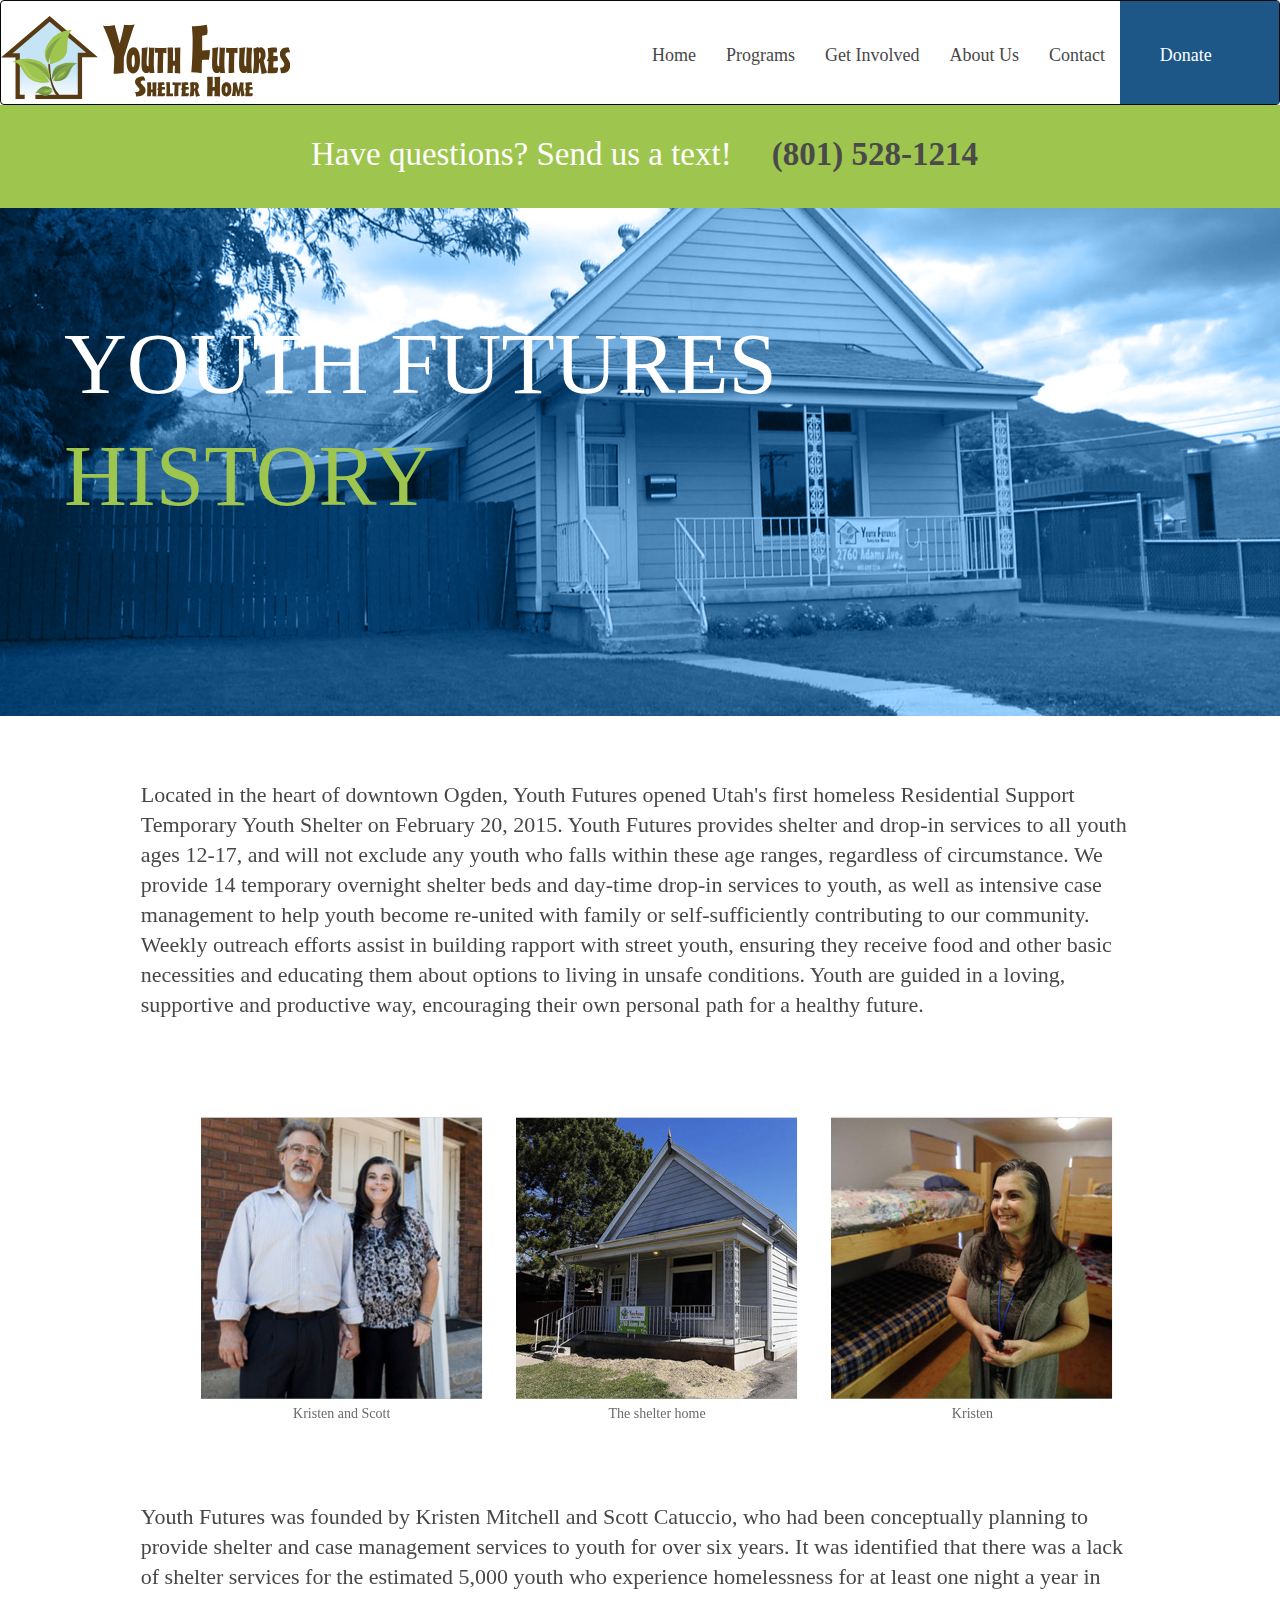
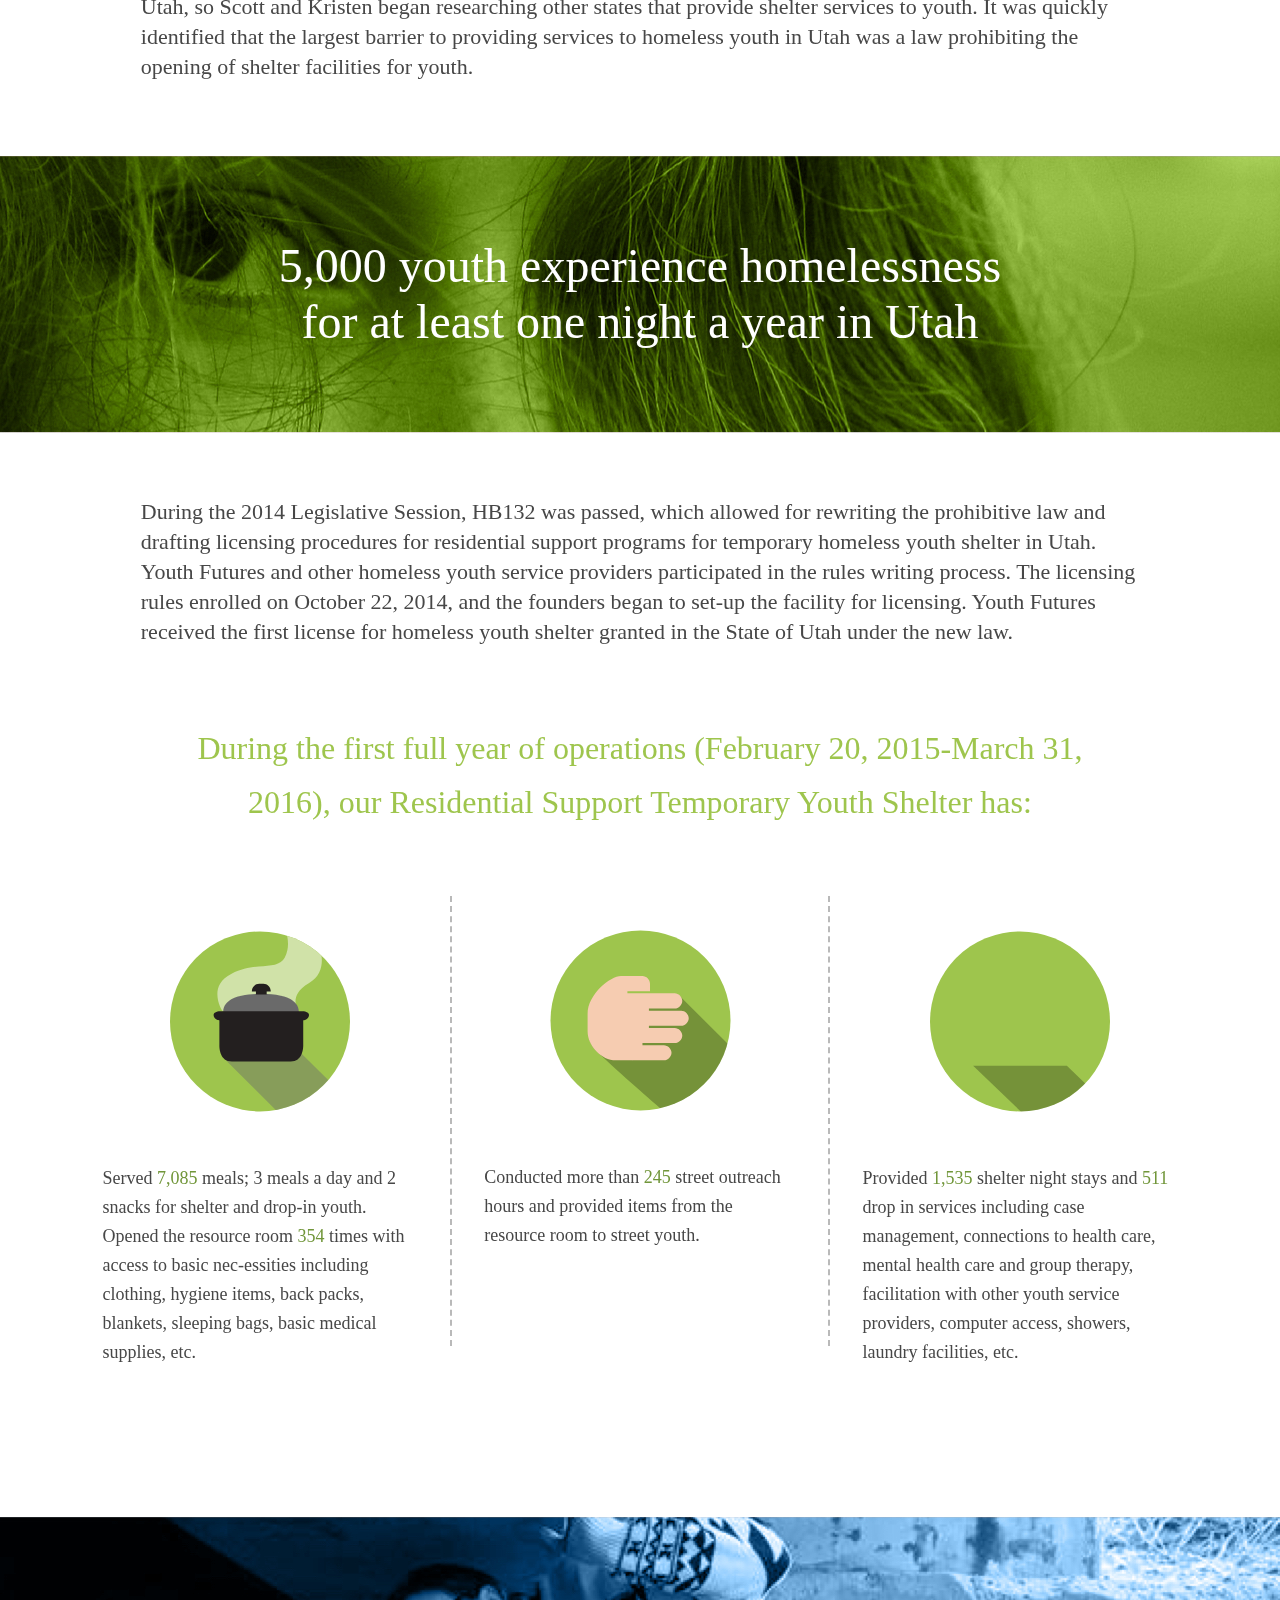
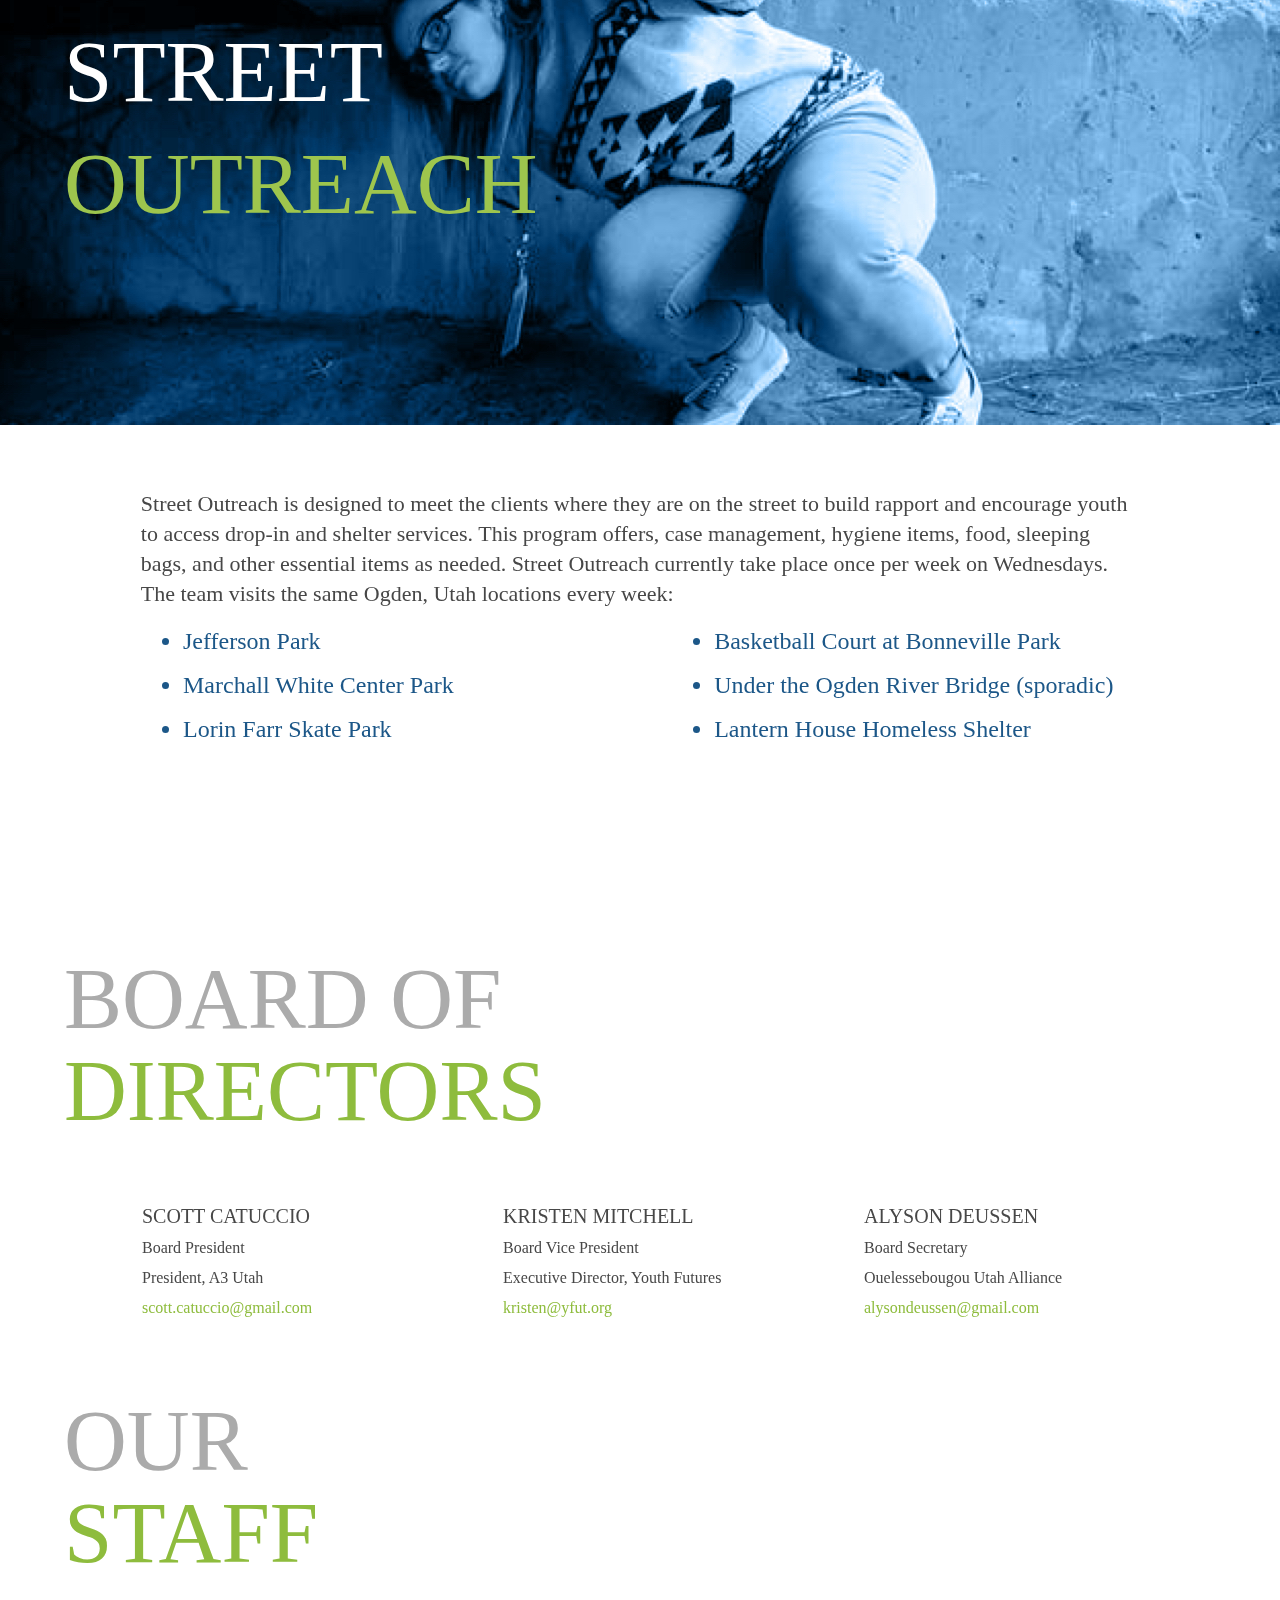
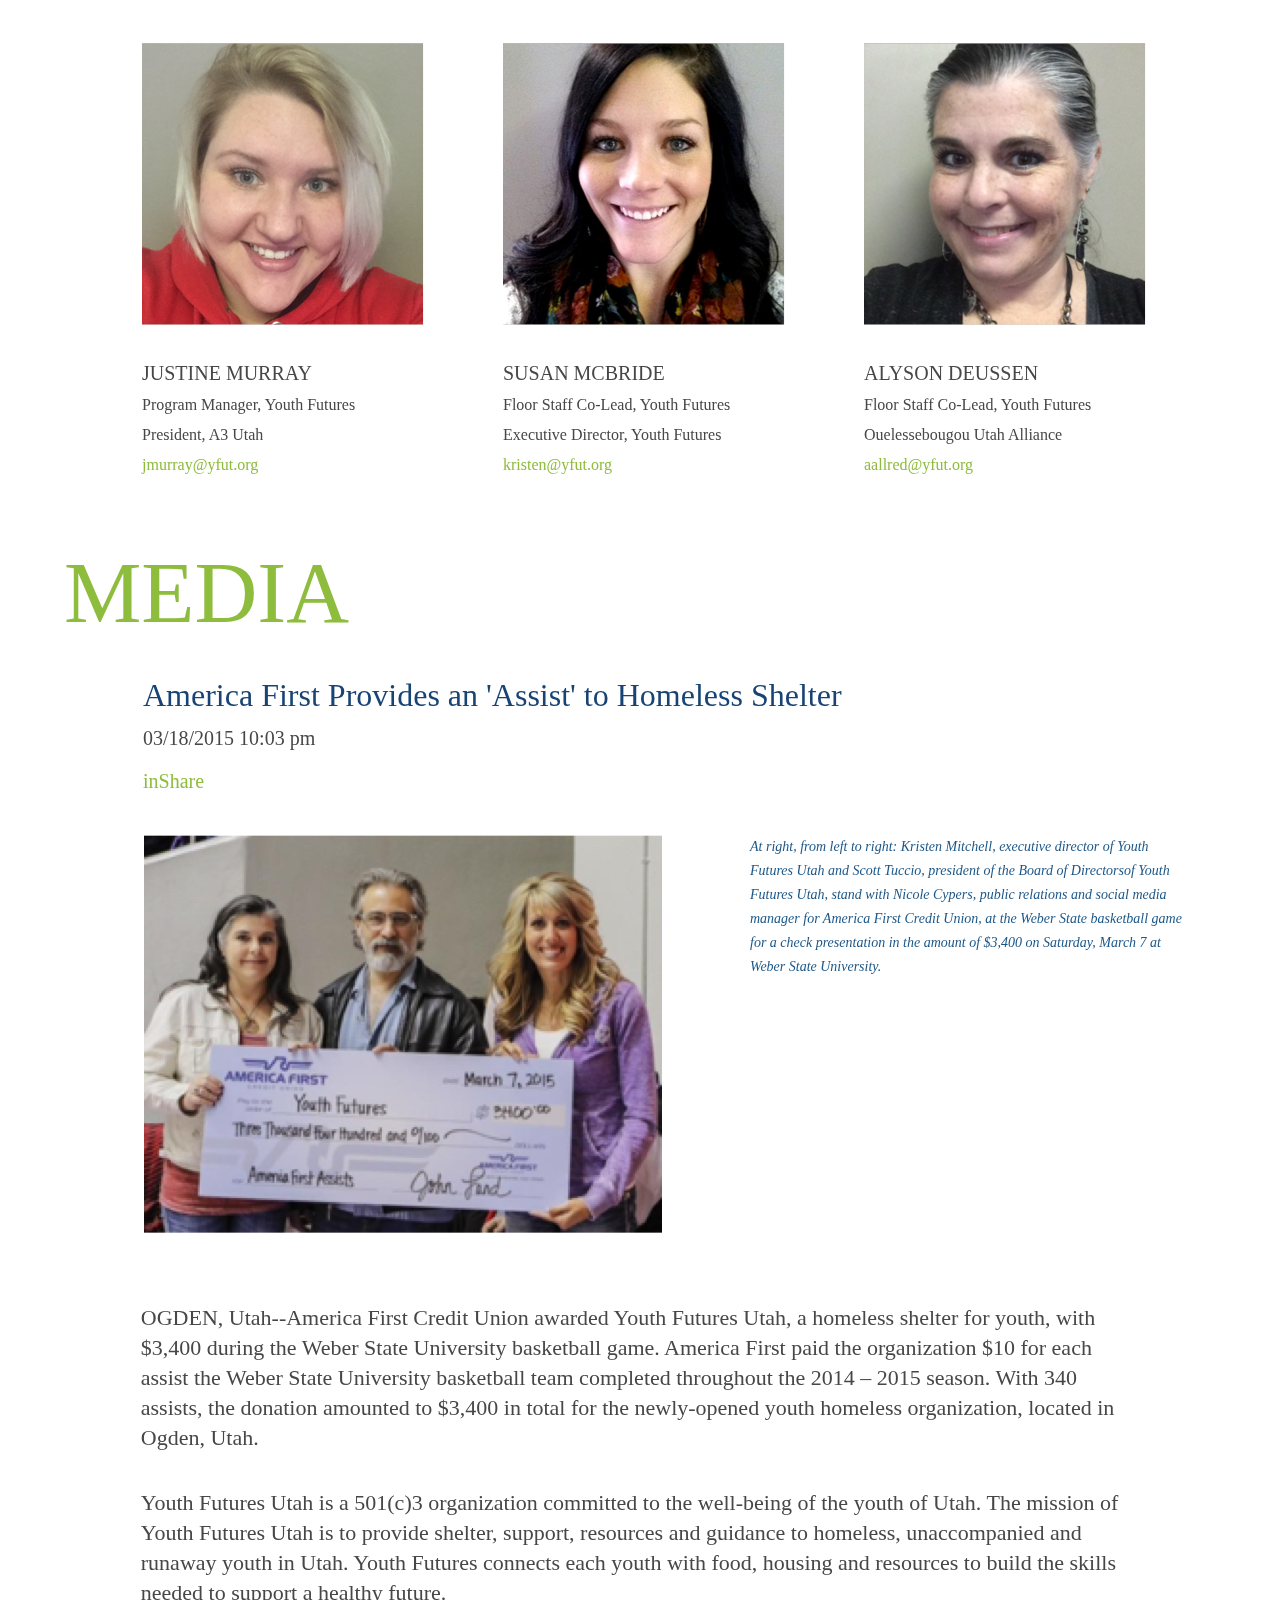
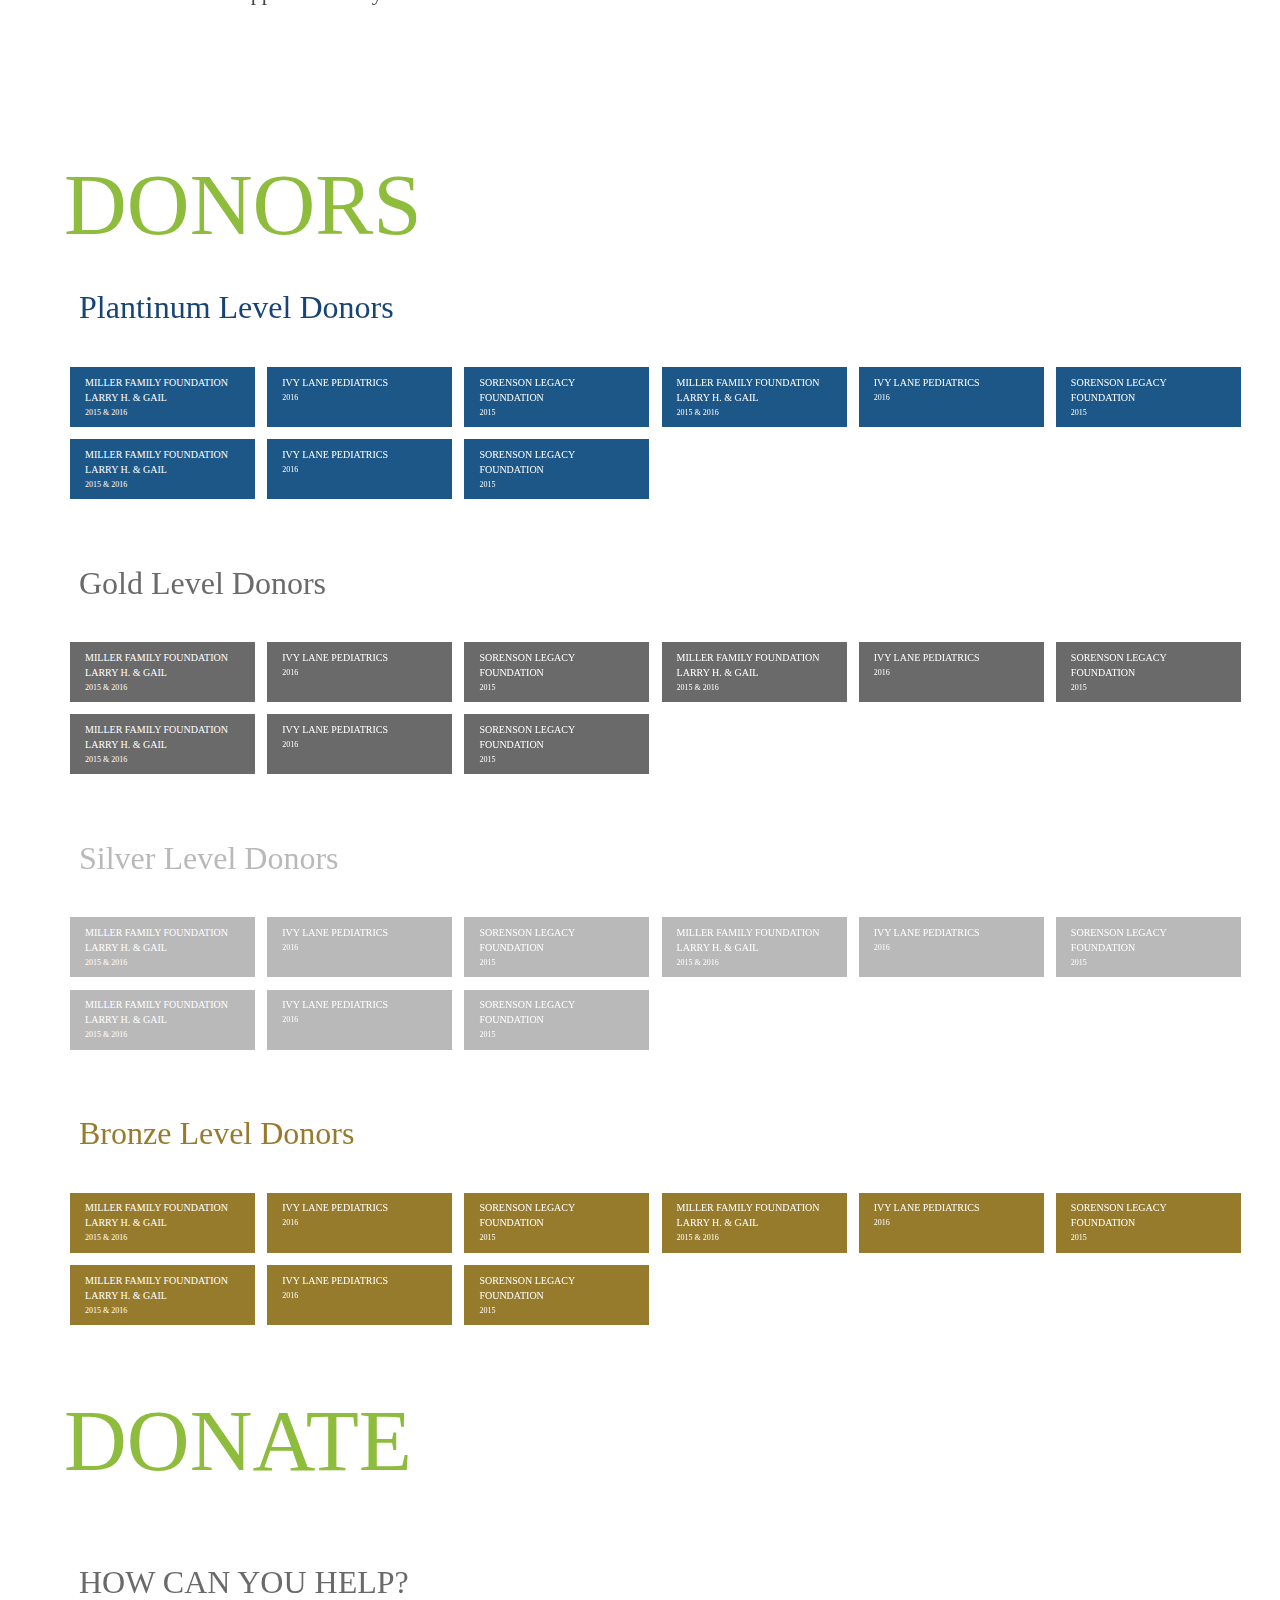
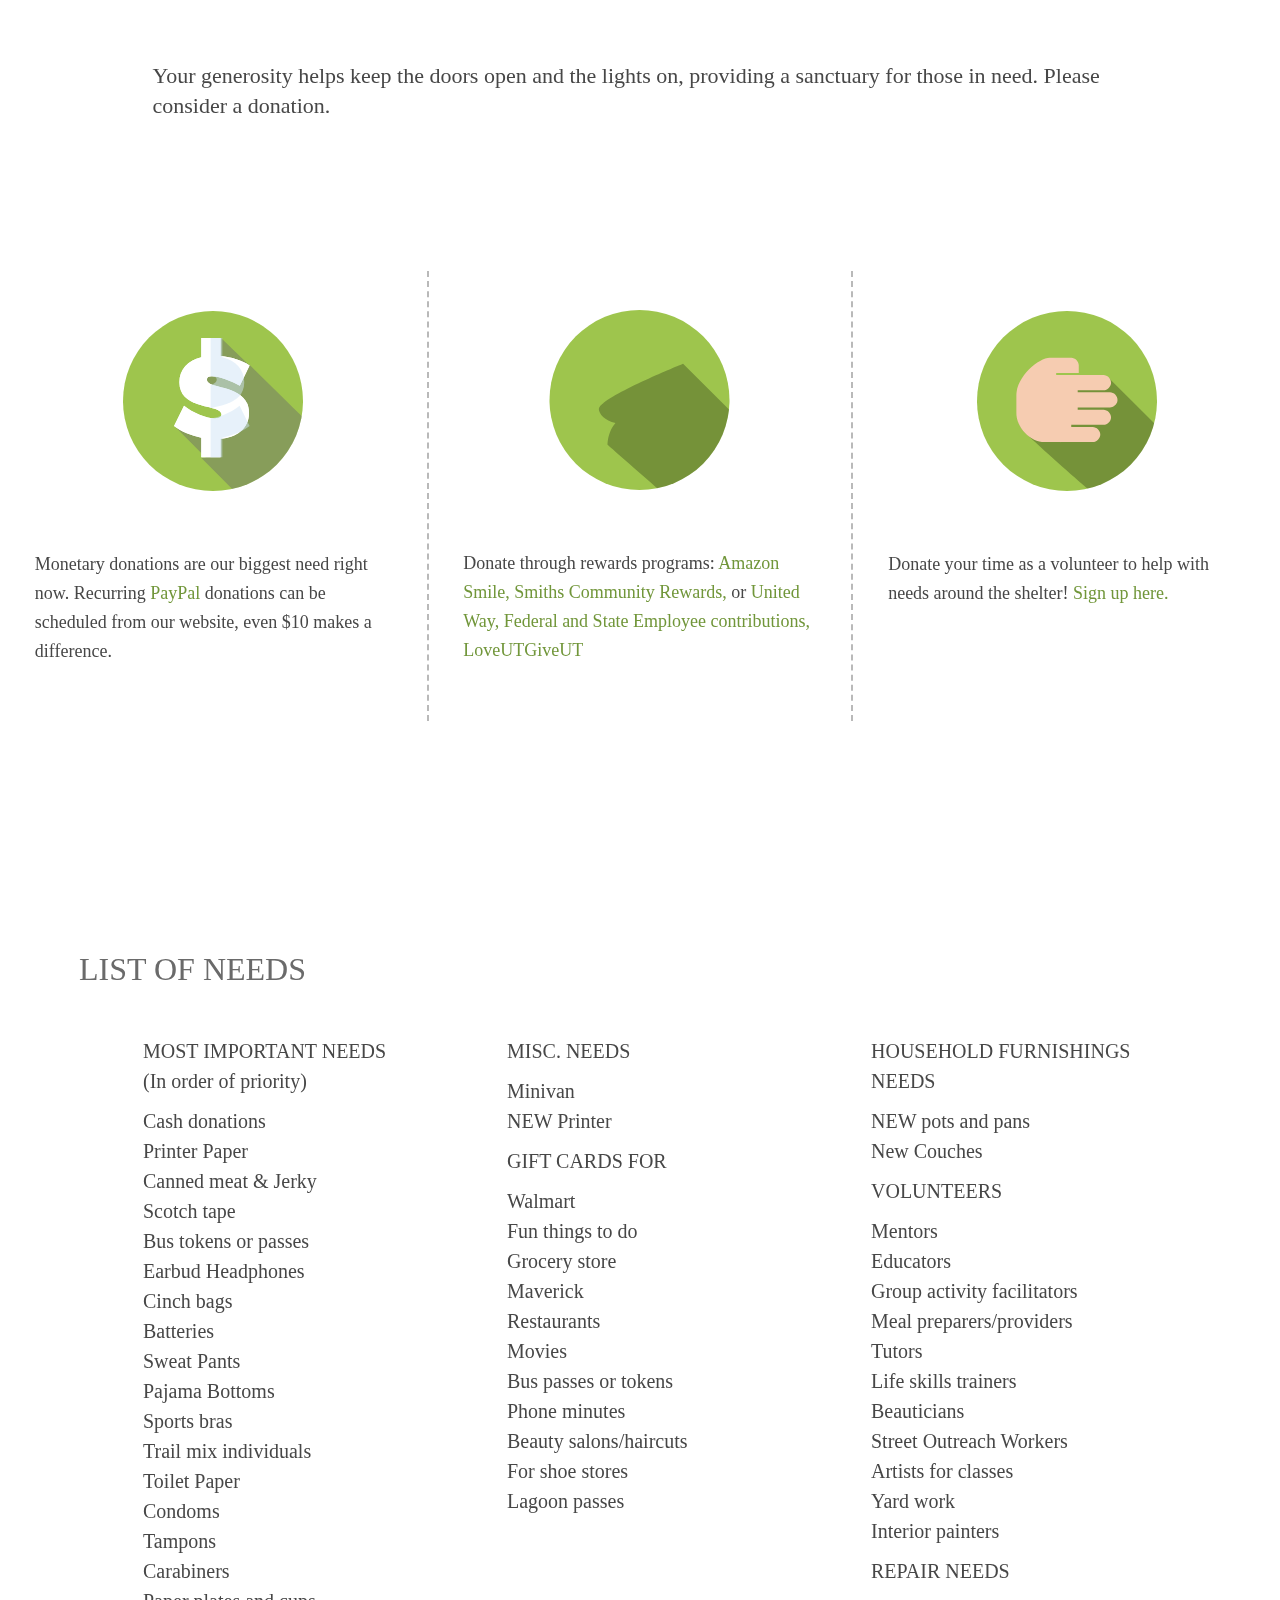
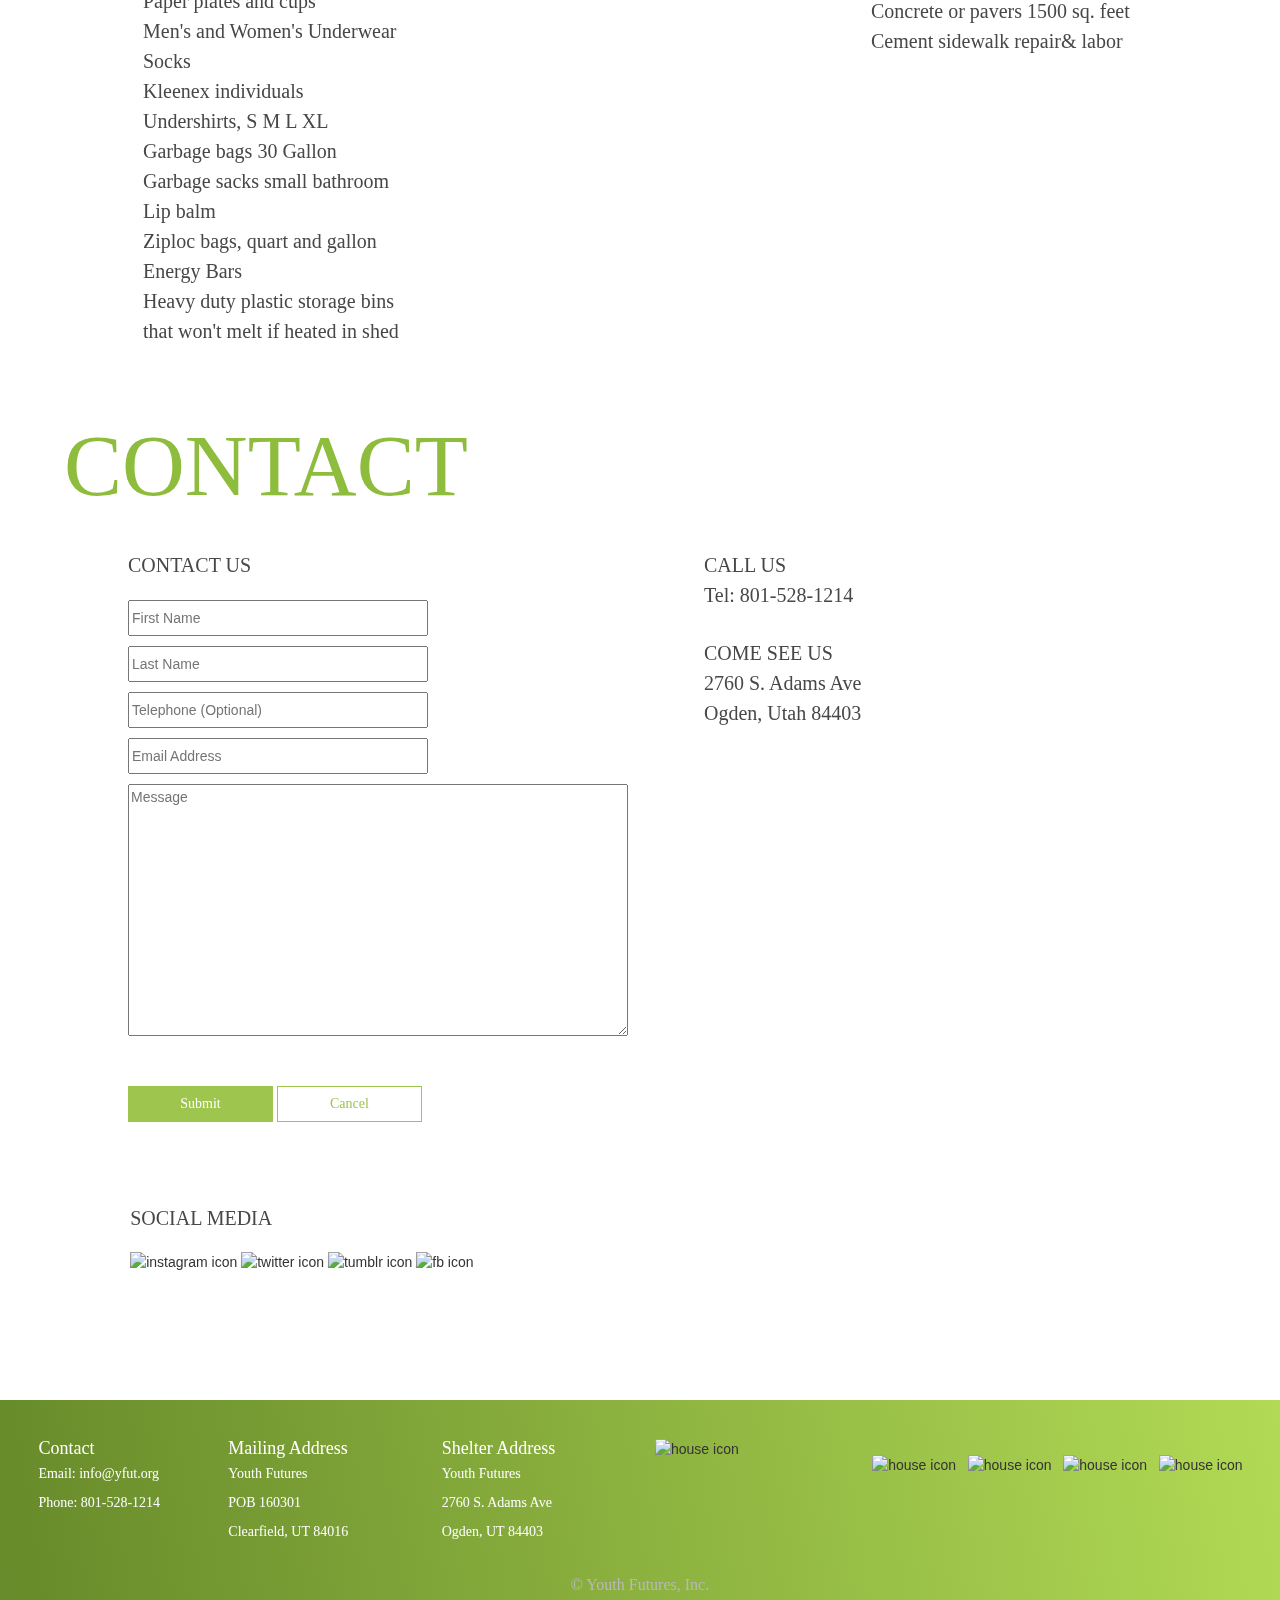
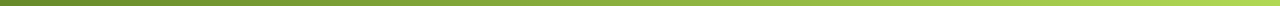
==== commit 92bc5941: "Mike's Changes" ====
--- a/YF/secondary.html
+++ b/YF/secondary.html
@@ -24,11 +24,13 @@
 		<script src="https://ajax.googleapis.com/ajax/libs/jquery/3.1.1/jquery.min.js"></script>
 
 		<script src="https://maxcdn.bootstrapcdn.com/bootstrap/3.3.7/js/bootstrap.min.js"></script>
+
 	</head>
 	
 	<body>
+	
 		<div>
-			<nav class="navbar navbar-inverse navbar-fixed-top">
+			<nav class="navbar navbar-inverse">
 				<div class="container-fluid">
 					<div class="navbar-header">
 						<button type="button" class="navbar-toggle" data-toggle="collapse" data-target="#myNavbar">
@@ -75,688 +77,1070 @@
 				</div>
 			</nav>
 			
-            <article>
-                <div class="container-fluid">
-                    <div class="row  questions">
-                        <br />
-                        <div class="col-sm-12 col-md-7 text">
-                            <p>Have questions? Send us a text!</p>
-                        </div>
-                        <div class="col-sm-12 col-md-5 phone">
-                            <p>(801) 528-1214</p>
-                        </div>
-                    </div>
-                </div>
-
-                <div class="container-fluid" id="historyBanner">
-                    <div class="row hist_main_img">
-                        <div class="col-xs-8 text">
-                            <h2>Youth Futures</h2>
-                            <h2 class="h2style1">History</h2>
-                        </div>
-                    </div>
-                </div>
-
-                <div class="container-fluid">
-                    <div class="row history_text" }
+			<article>
+			
+				<div class="container-fluid">
+				
+						<div class = "row  questions">
+						
+							<div class = "col-sm-12 col-md-7 text">
+												
+								<p>Have questions? Send us a text!</p>
+							
+								</div>
+							
+								<div class = "col-sm-12 col-md-5 phone">
+							
+								<p>(801) 528-1214</p>
+							
+							</div>
+													
+						</div>
+						
+				</div>
+				
+				<div class="container-fluid" id="historyBanner">
+				
+				<div class = "row hist_main_img">
+
+					<div class = "col-xs-8 text">
+						
+						<h2>Youth Futures</h2> 
+						<h2 class = "h2style1">History</h2>	
+						
+					</div>
+					
+				</div>
+
+			</div>
+			
+			<div class="container-fluid">
+			
+				<div class = "row history_text"}
+				
 					<section class = "col-xs-12">
+					
 						<p class = "mont_regular_22_darkgray">Located in the heart of downtown Ogden, Youth Futures opened Utah's first homeless Residential Support Temporary Youth Shelter on February 20, 2015. Youth Futures provides shelter and drop-in services to all youth ages 12-17, and will not exclude any youth who falls within these age ranges, regardless of circumstance. We provide 14 temporary overnight shelter beds and day-time drop-in services to youth, as well as intensive case management to help youth become re-united with family or self-sufficiently contributing to our community. Weekly outreach efforts assist in building rapport with street youth, ensuring they receive food and other basic necessities and educating them about options to living in unsafe conditions. Youth are guided in a loving, supportive and productive way, encouraging their own personal path for a healthy future.</p>
-					</section>
-				</div>
-                </div>
-
-                <div class="container">
-                    <div class="row history_text_pics">
-                        <section class="col-xs-12  col-md-4 first_img ">
-                            <img src="resources/history_kristen_scott.jpg" class="img-responsive center-block" title="Kristen and Scott" alt="Kristen and Scott">
-                            <p class="mont_light_14_white hist_subtitle">Kristen and Scott</p>
-                        </section>
-                        <section class="col-xs-12 col-md-4 second_img">
-                            <img src="resources/history_shelter.jpg" class="img-responsive img-responsive center-block" title="Shelter" alt="Shelter">
-                            <p class="mont_light_14_white hist_subtitle">The shelter home</p>
-                        </section>
-                        <section class="col-xs-12 col-md-4 third_img">
-                            <img src="resources/history_kristen.jpg" class="img-responsive center-block" title="Kristen" alt="Kristen">
-                            <p class="mont_light_14_white hist_subtitle">Kristen</p>
-                        </section>
-                    </div>
-                </div>
-
-                <div class="container-fluid">
-                    <div class="row history_text" }
+
+					</section>
+				
+				</div>
+			
+			</div>
+			
+			<div class="container">
+			
+				<div class = "row history_text_pics">
+				
+					<section class = "col-xs-12  col-md-4 first_img ">
+					
+						<img src="resources/history_kristen_scott.jpg" class= "img-responsive center-block" title="Kristen and Scott" alt="Kristen and Scott">
+						<p class = "mont_light_14_white hist_subtitle">Kristen and Scott</p>					
+						
+
+					</section>
+					
+					<section class = "col-xs-12 col-md-4 second_img">
+					
+						<img src="resources/history_shelter.jpg" class= "img-responsive img-responsive center-block" title="Shelter" alt="Shelter">
+						<p class = "mont_light_14_white hist_subtitle">The shelter home</p>
+						
+						
+
+					</section>
+					
+					<section class = "col-xs-12 col-md-4 third_img">
+					
+						<img src="resources/history_kristen.jpg" class= "img-responsive center-block" title="Kristen" alt="Kristen">
+						<p class = "mont_light_14_white hist_subtitle">Kristen</p>
+						
+
+					</section>
+				
+				</div>
+			
+			</div>
+			
+			<div class="container-fluid">
+			
+				<div class = "row history_text"}
+				
 					<section class = "col-xs-12">
+					
 						<p class = "mont_regular_22_darkgray">Youth Futures was founded by Kristen Mitchell and Scott Catuccio, who had been conceptually planning to provide shelter and case management services to youth for over six years. It was identified that there was a lack of shelter services for the estimated 5,000 youth who experience homelessness for at least one night a year in Utah, so Scott and Kristen began researching other states that provide shelter services to youth. It was quickly identified that the largest barrier to providing services to homeless youth in Utah was a law prohibiting the opening of shelter facilities for youth. </p>
-					</section>
-				</div>
-                </div>
-
-                <div class="container-fluid">
-                    <div class="row hist_2nd_back_img">
-                        <section class="col-xs-12 hist_2nd_back_img_text">
-                            <h4>5,000 youth experience homelessness for at least one night a year in Utah</h4>
-                        </section>
-                    </div>
-                </div>
-
-                <div class="container-fluid">
-                    <div class="row history_text" }
+
+					</section>
+				
+				</div>
+			
+			</div>
+			
+			<div class="container-fluid">
+					
+					<div class = "row hist_2nd_back_img">
+
+						<section class = "col-xs-12 hist_2nd_back_img_text">
+							
+							<h4>5,000 youth experience homelessness for at least one night a year in Utah</h4>
+
+						</section>
+							
+					</div>
+						
+			</div>
+			
+			<div class="container-fluid">
+			
+				<div class = "row history_text"}
+				
 					<section class = "col-xs-12">
+					
 						<p class = "mont_regular_22_darkgray">During the 2014 Legislative Session, HB132 was passed, which allowed for rewriting the prohibitive law and drafting licensing procedures for residential support programs for temporary homeless youth shelter in Utah. Youth Futures and other homeless youth service providers participated in the rules writing process. The licensing rules enrolled on October 22, 2014, and the founders began to set-up the facility for licensing. Youth Futures received the first license for homeless youth shelter granted in the State of Utah under the new law. </p>
-					</section>
-				</div>
-                </div>
-
-                <div class="container-fluid">
-                    <div class="row history_green_text" }
+
+					</section>
+				
+				</div>
+			
+			</div>
+			
+			<div class="container-fluid">
+			
+				<div class = "row history_green_text"}
+				
 					<section class = "col-xs-12">
+					
 						<p class = "mont_light_32_white">During the first full year of operations (February 20, 2015-March 31, 2016), our Residential Support Temporary Youth Shelter has:</p>
-					</section>
-				</div>
-                </div>
-
-                <div class="container">
-                    <section class="row more">
-                        <div class="col-xs-12 col-md-4 more_volunteer">
-                            <img src="resources/history_meal.svg" title="Meal" alt="Meal">
-                            <p class="vol_p mont_light_18_darkgray">Served <span class="green">7,085</span> meals; 3 meals a day and 2 snacks for shelter and drop-in youth. Opened the resource room <span class="green">354</span> times with access to basic nec-essities including clothing, hygiene items, back packs, blankets, sleeping bags, basic medical supplies, etc.</p>
-                        </div>
-
-                        <div class="col-xs-12 col-md-4 more_stories">
-                            <img src="resources/history_hand.svg" title="Outreach Hand" alt="Hand">
-                            <p class="youth_p mont_light_18_darkgray">Conducted more than <span class="green">245</span> street outreach hours and provided items from the resource room to street youth.</p>
-                        </div>
-
-                        <div class="col-xs-12 col-md-4 more_events">
-                            <img src="resources/history_house.svg" title="House" alt="House">
-                            <p class="events_p mont_light_18_darkgray">Provided <span class="green">1,535</span> shelter night stays and <span class="green">511</span> drop in services including case management, connections to health care, mental health care and group therapy, facilitation with other youth service providers, computer access, showers, laundry facilities, etc.</p>
-                        </div>
-                    </section>
-                </div>
-
-                <div id="outreachBanner">
-                    <hr />
-                    <br />
-                </div>
-
-                <div class="container-fluid">
-                    <div class="row outreach_main_img">
-                        <div class="col-xs-8 text">
-                            <h2>Street</h2>
-                            <h2 class="h2style1">Outreach</h2>
-                        </div>
-                    </div>
-                </div>
-
-                <div class="container-fluid">
-                    <div class="row outreach_text" }
+
+					</section>
+				
+				</div>
+			
+			</div>
+			
+			<div class = "container">
+				
+					<section class = "row more">
+					
+						<div class = "col-xs-12 col-md-4 more_volunteer">
+						
+						
+							<img src="resources/history_meal.svg" title="Meal" alt="Meal">
+							
+							<p class ="vol_p mont_light_18_darkgray">Served <span class = "green">7,085</span> meals; 3 meals a day and 2 snacks for shelter and drop-in youth. Opened the resource room <span class = "green">354</span> times with access to basic nec-essities including clothing, hygiene items, back packs, blankets, sleeping bags, basic medical supplies, etc.</p>
+						
+						</div>
+												
+						<div class = "col-xs-12 col-md-4 more_stories">
+						
+							<img src="resources/history_hand.svg" title="Outreach Hand" alt="Hand">
+							
+							<p class ="youth_p mont_light_18_darkgray">Conducted more than <span class = "green">245</span> street outreach hours and provided items from the resource room to street youth.</p>
+						
+						</div>
+						
+						<div class = "col-xs-12 col-md-4 more_events">
+						
+							<img src="resources/history_house.svg" title="House" alt="House">
+							
+							<p class ="events_p mont_light_18_darkgray">Provided <span class = "green">1,535</span> shelter night stays and <span class = "green">511</span> drop in services including case management, connections to health care, mental health care and group therapy, facilitation with other youth service providers, computer access, showers, laundry facilities, etc.</p>
+						
+						</div>
+					
+					</section>
+				
+				
+				</div>
+				
+				<div class="container-fluid" id = "outreachBanner">
+					
+					<div class = "row outreach_main_img">
+							
+							
+						<div class = "col-xs-8 text">
+							
+							<h2>Street</h2> 
+							<h2 class = "h2style1">Outreach</h2>	
+							
+						</div>
+						
+					</div>
+
+				</div>
+				
+				<div class="container-fluid">
+				
+					<div class = "row outreach_text"}
+					
 						<section class = "col-xs-12">
+						
 							<p class = "mont_regular_22_darkgray">Street Outreach is designed to meet the clients where they are on the street to build rapport and encourage youth to access drop-in and shelter services. This program offers, case management, hygiene items, food, sleeping bags, and other essential items as needed. Street Outreach currently take place once per week on Wednesdays. The team visits the same Ogden, Utah locations every week:</p>
+
 						</section>
-					</div>
-                </div>
-
-                <div class="container-fluid">
-                    <div class="row outreach_bullet">
-                        <section class="col-xs-12 col-md-6">
-                            <ul>
-                                <li>Jefferson Park</li>
-                                <li>Marchall White Center Park</li>
-                                <li>Lorin Farr Skate Park</li>
-                                <ul>
-                        </section>
-                        <section class="col-xs-12 col-md-6">
-                            <ul>
-                                <li>Basketball Court at Bonneville Park</li>
-                                <li>Under the Ogden River Bridge (sporadic)</li>
-                                <li>Lantern House Homeless Shelter</li>
-                                <ul>
-                        </section>
-                    </div>
-                </div>
-
-                <div id="directorsMain">
-                    <hr />
-                    <br />
-                </div>
-
-                <div class="container-fluid">
-                    <div class="row board_header">
-                        <div class="col-xs-6 text">
-                            <h2>Board of</h2>
-                            <h2 class="h2style1">Directors</h2>
-                        </div>
-                    </div>
-                </div>
-
-                <div class="container">
-                    <div class="row board_members">
-                        <section class="col-xs-12 col-md-4">
-                            <p><span class="name">SCOTT CATUCCIO</span></br>Board President</br>President, A3 Utah</br> <span class="email">scott.catuccio@gmail.com</span></p>
-                        </section>
-                        <section class="col-xs-12 col-md-4">
-                            <p><span class="name">KRISTEN MITCHELL</span></br>Board Vice President</br>Executive Director, Youth Futures</br><span class="email">kristen@yfut.org</span> </p>
-                        </section>
-                        <section class="col-xs-12 col-md-4">
-                            <p><span class="name">ALYSON DEUSSEN</span></br>Board Secretary</br>Ouelessebougou Utah Alliance</br><span class="email">alysondeussen@gmail.com</span></p>
-                        </section>
-                    </div>
-                </div>
-
-                <div id="staffMain">
-                    <hr></hr>
-                    <br />
-                </div>
-
-                <div class="container-fluid">
-                    <div class="row board_header">
-                        <div class="col-xs-6 text">
-                            <h2>Our</h2>
-                            <h2 class="h2style1">Staff</h2>
-                        </div>
-                    </div>
-                </div>
-
-                <div class="container">
-                    <div class="row board_members">
-                        <section class="col-xs-12 col-md-4">
-                            <img src="resources/staff_justine.jpg" class="img-responsive" title="Justine Murray" alt="Justine Murray">
-                            <p><span class="name">JUSTINE MURRAY</span></br>Program Manager, Youth Futures</br>President, A3 Utah</br> <span class="email">jmurray@yfut.org</span></p>
-                        </section>
-                        <section class="col-xs-12 col-md-4">
-                            <img src="resources/staff_susan.jpg" class="img-responsive" title="Susan McBride" alt="Susan McBride">
-                            <p><span class="name">SUSAN MCBRIDE</span></br>Floor Staff Co-Lead, Youth Futures</br>Executive Director, Youth Futures</br><span class="email">kristen@yfut.org</span> </p>
-                        </section>
-                        <section class="col-xs-12 col-md-4">
-                            <img src="resources/staff_alyson.jpg" class="img-responsive" title="Alyson Deussen" alt="Alyson Deussen">
-                            <p><span class="name">ALYSON DEUSSEN</span></br>Floor Staff Co-Lead, Youth Futures</br>Ouelessebougou Utah Alliance</br><span class="email">aallred@yfut.org</span></p>
-                        </section>
-                    </div>
-                </div>
-
-                <div id="mediaMain">
-                    <hr />
-                    <br />
-                </div>
-
-                <div class="container-fluid">
-                    <div class="row media_header">
-                        <div class="col-xs-6 text">
-                            <h2 class="h2style1">Media</h2>
-                        </div>
-                    </div>
-                </div>
-
-                <div class="container-fluid">
-                    <div class="row media_subheader">
-                        <div class="col-xs-12 ">
-                            <p class="title">America First Provides an 'Assist' to Homeless Shelter</p>
-                            <p class="mont_regular_22_darkgray time">03/18/2015 10:03 pm<p>
-                                <a class="link" href="#">inShare</a>
-                        </div>
-                    </div>
-                </div>
-
-                <div class="container">
-                    <div class="row media_pic">
-                        <div class="col-xs-12 col-lg-7 pic">
-                            <img src="resources/media_check.jpg" class="img-responsive center-block" title="America First Check" alt="Check">
-                        </div>
-                        <div class="col-xs-12 col-lg-5 subtext">
-                            <p class="subtitle">At right, from left to right: Kristen Mitchell, executive director of Youth Futures Utah and Scott Tuccio, president of the Board of Directorsof Youth Futures Utah, stand with Nicole Cypers, public relations and social media manager for America First Credit Union, at the Weber State basketball game for a check presentation in the amount of $3,400 on Saturday, March 7 at Weber State University. </p>
-                        </div>
-                    </div>
-                </div>
-
-                <div class="container-fluid">
-                    <div class="row media_text" }
-					    <section class = "col-xs-12">
-						    <p class = "mont_regular_22_darkgray">OGDEN, Utah--America First Credit Union awarded Youth Futures Utah, a homeless shelter for youth, with $3,400 during the Weber State University basketball game. America First paid the organization $10 for each assist the Weber State University basketball team completed throughout the 2014 – 2015 season. With 340 assists, the donation amounted to $3,400 in total for the newly-opened youth homeless organization, located in Ogden, Utah.</p>
-						    <p class = "mont_regular_22_darkgray">Youth Futures Utah is a 501(c)3 organization committed to the well-being of the youth of Utah. The mission of Youth Futures Utah is to provide shelter, support, resources and guidance to homeless, unaccompanied and runaway youth in Utah. Youth Futures connects each youth with food, housing and resources to build the skills needed to support a healthy future.</p>
-					    </section>
-				    </div>
-                </div>
-
-                <div id="donorsMain">
-                    <hr />
-                    <br />
-                </div>
-
-                <div class="container-fluid">
-                    <div class="row donor_header">
-                        <div class="col-xs-6 text">
-                            <h2 class="h2style1">Donors</h2>
-                        </div>
-                    </div>
-                </div>
-
-                <div class="container-fluid">
-                    <div class="row donor_subheader">
-                        <div class="col-xs-12 ">
-                            <p class="title_plat">Platinum Level Donors</p>
-                        </div>
-                    </div>
-                </div>
-
-                <div class="container-fluid">
-                    <div class="pre-scrollable">
-                        <div class="row donor_list">
-                            <div class="col-xs-4 donor_box plat">
-                                <p class="donor_name">MILLER FAMILY FOUNDATION LARRY H. & GAIL</p>
-                                <p class="year">2015 & 2016</p>
-                            </div>
-                            <div class="col-xs-4 donor_box plat">
-                                <p class="donor_name">IVY LANE PEDIATRICS</p>
-                                <p class="year">2016</p>
-                            </div>
-                            <div class="col-xs-4 donor_box plat">
-                                <p class="donor_name">SORENSON LEGACY FOUNDATION</p>
-                                <p class="year">2015</p>
-                            </div>
-                            <div class="col-xs-4 donor_box plat">
-                                <p class="donor_name">MILLER FAMILY FOUNDATION LARRY H. & GAIL</p>
-                                <p class="year">2015 & 2016</p>
-                            </div>
-                            <div class="col-xs-4 donor_box plat">
-                                <p class="donor_name">IVY LANE PEDIATRICS</p>
-                                <p class="year">2016</p>
-                            </div>
-                            <div class="col-xs-4 donor_box plat">
-                                <p class="donor_name">SORENSON LEGACY FOUNDATION</p>
-                                <p class="year">2015</p>
-                            </div>
-                            <div class="col-xs-4 donor_box plat">
-                                <p class="donor_name">MILLER FAMILY FOUNDATION LARRY H. & GAIL</p>
-                                <p class="year">2015 & 2016</p>
-                            </div>
-                            <div class="col-xs-4 donor_box plat">
-                                <p class="donor_name">IVY LANE PEDIATRICS</p>
-                                <p class="year">2016</p>
-                            </div>
-                            <div class="col-xs-4 donor_box plat">
-                                <p class="donor_name">SORENSON LEGACY FOUNDATION</p>
-                                <p class="year">2015</p>
-                            </div>
-                        </div>
-                    </div>
-                </div>
-
-                <div class="container-fluid">
-                    <div class="row donor_subheader">
-                        <div class="col-xs-12 ">
-                            <p class="title_gold">Gold Level Donors</p>
-                        </div>
-                    </div>
-                </div>
-
-                <div class="container-fluid">
-                    <div class="pre-scrollable">
-                        <div class="row donor_list">
-                            <div class="col-xs-4 donor_box gold">
-                                <p class="donor_name">MILLER FAMILY FOUNDATION LARRY H. & GAIL</p>
-                                <p class="year">2015 & 2016</p>
-                            </div>
-                            <div class="col-xs-4 donor_box gold">
-                                <p class="donor_name">IVY LANE PEDIATRICS</p>
-                                <p class="year">2016</p>
-                            </div>
-                            <div class="col-xs-4 donor_box gold">
-                                <p class="donor_name">SORENSON LEGACY FOUNDATION</p>
-                                <p class="year">2015</p>
-                            </div>
-                            <div class="col-xs-4 donor_box gold">
-                                <p class="donor_name">MILLER FAMILY FOUNDATION LARRY H. & GAIL</p>
-                                <p class="year">2015 & 2016</p>
-                            </div>
-                            <div class="col-xs-4 donor_box gold">
-                                <p class="donor_name">IVY LANE PEDIATRICS</p>
-                                <p class="year">2016</p>
-                            </div>
-                            <div class="col-xs-4 donor_box gold">
-                                <p class="donor_name">SORENSON LEGACY FOUNDATION</p>
-                                <p class="year">2015</p>
-                            </div>
-                            <div class="col-xs-4 donor_box gold">
-                                <p class="donor_name">MILLER FAMILY FOUNDATION LARRY H. & GAIL</p>
-                                <p class="year">2015 & 2016</p>
-                            </div>
-                            <div class="col-xs-4 donor_box gold">
-                                <p class="donor_name">IVY LANE PEDIATRICS</p>
-                                <p class="year">2016</p>
-                            </div>
-                            <div class="col-xs-4 donor_box gold">
-                                <p class="donor_name">SORENSON LEGACY FOUNDATION</p>
-                                <p class="year">2015</p>
-                            </div>
-                        </div>
-                    </div>
-                </div>
-
-                <div class="container-fluid">
-                    <div class="row donor_subheader">
-                        <div class="col-xs-12 ">
-                            <p class="title_silver">Silver Level Donors</p>
-                        </div>
-                    </div>
-                </div>
-
-                <div class="container-fluid">
-                    <div class="pre-scrollable">
-                        <div class="row donor_list">
-                            <div class="col-xs-4 donor_box silver">
-                                <p class="donor_name">MILLER FAMILY FOUNDATION LARRY H. & GAIL</p>
-                                <p class="year">2015 & 2016</p>
-                            </div>
-                            <div class="col-xs-4 donor_box silver">
-                                <p class="donor_name">IVY LANE PEDIATRICS</p>
-                                <p class="year">2016</p>
-                            </div>
-                            <div class="col-xs-4 donor_box silver">
-                                <p class="donor_name">SORENSON LEGACY FOUNDATION</p>
-                                <p class="year">2015</p>
-                            </div>
-                            <div class="col-xs-4 donor_box silver">
-                                <p class="donor_name">MILLER FAMILY FOUNDATION LARRY H. & GAIL</p>
-                                <p class="year">2015 & 2016</p>
-                            </div>
-                            <div class="col-xs-4 donor_box silver">
-                                <p class="donor_name">IVY LANE PEDIATRICS</p>
-                                <p class="year">2016</p>
-                            </div>
-                            <div class="col-xs-4 donor_box silver">
-                                <p class="donor_name">SORENSON LEGACY FOUNDATION</p>
-                                <p class="year">2015</p>
-                            </div>
-                            <div class="col-xs-4 donor_box silver">
-                                <p class="donor_name">MILLER FAMILY FOUNDATION LARRY H. & GAIL</p>
-                                <p class="year">2015 & 2016</p>
-                            </div>
-                            <div class="col-xs-4 donor_box silver">
-                                <p class="donor_name">IVY LANE PEDIATRICS</p>
-                                <p class="year">2016</p>
-                            </div>
-                            <div class="col-xs-4 donor_box silver">
-                                <p class="donor_name">SORENSON LEGACY FOUNDATION</p>
-                                <p class="year">2015</p>
-                            </div>
-                        </div>
-                    </div>
-                </div>
-
-                <div class="container-fluid">
-                    <div class="row donor_subheader">
-                        <div class="col-xs-12 ">
-                            <p class="title_bronze">Bronze Level Donors</p>
-                        </div>
-                    </div>
-                </div>
-
-                <div class="container-fluid">
-                    <div class="pre-scrollable">
-                        <div class="row donor_list">
-                            <div class="col-xs-4 donor_box bronze">
-                                <p class="donor_name">MILLER FAMILY FOUNDATION LARRY H. & GAIL</p>
-                                <p class="year">2015 & 2016</p>
-                            </div>
-                            <div class="col-xs-4 donor_box bronze">
-                                <p class="donor_name">IVY LANE PEDIATRICS</p>
-                                <p class="year">2016</p>
-                            </div>
-                            <div class="col-xs-4 donor_box bronze">
-                                <p class="donor_name">SORENSON LEGACY FOUNDATION</p>
-                                <p class="year">2015</p>
-                            </div>
-                            <div class="col-xs-4 donor_box bronze">
-                                <p class="donor_name">MILLER FAMILY FOUNDATION LARRY H. & GAIL</p>
-                                <p class="year">2015 & 2016</p>
-                            </div>
-                            <div class="col-xs-4 donor_box bronze">
-                                <p class="donor_name">IVY LANE PEDIATRICS</p>
-                                <p class="year">2016</p>
-                            </div>
-                            <div class="col-xs-4 donor_box bronze">
-                                <p class="donor_name">SORENSON LEGACY FOUNDATION</p>
-                                <p class="year">2015</p>
-                            </div>
-                            <div class="col-xs-4 donor_box bronze">
-                                <p class="donor_name">MILLER FAMILY FOUNDATION LARRY H. & GAIL</p>
-                                <p class="year">2015 & 2016</p>
-                            </div>
-                            <div class="col-xs-4 donor_box bronze">
-                                <p class="donor_name">IVY LANE PEDIATRICS</p>
-                                <p class="year">2016</p>
-                            </div>
-                            <div class="col-xs-4 donor_box bronze">
-                                <p class="donor_name">SORENSON LEGACY FOUNDATION</p>
-                                <p class="year">2015</p>
-                            </div>
-                        </div>
-                    </div>
-                </div>
-
-                <div id="donateMain">
-                    <hr />
-                    <br />
-                </div>
-
-                <div class="container-fluid">
-                    <div class="row donor_header">
-                        <div class="col-xs-6 text">
-                            <h2 class="h2style1">Donate</h2>
-                        </div>
-                    </div>
-                    <div class="row donate_help">
-                        <div class="col-xs-12">
-                            <p>HOW CAN YOU HELP?</p>
-                        </div>
-                    </div>
-                    <div class="row media_text">
-                        <div class="col-xs-12">
-                            <p class="mont_regular_22_darkgray">	Your generosity helps keep the doors open and the lights on, providing a sanctuary for those in need. Please consider a donation. </p>
-                        </div>
-                    </div>
-                    <section class="row more">
-                        <div class="col-xs-12 col-lg-4 more_volunteer">
-                            <img src="resources/donate_dollar.svg" title="Dollar" alt="Dollar">
-                            <p class="vol_p mont_light_18_darkgray">
-                                Monetary donations are our biggest need right now. Recurring <span class="green">
-                                    <a href="https://www.paypal.com/donate/?token=jeB7uObfTI7Nfw4Tx4PaidB_PzukgOctKJHDDfMJzE7JdkG6dfpuY6AlEvS1ktKjGQ9H2W&country.x=US&locale.x=US">PayPal</a>
-                                </span> donations can be scheduled from our website, even $10 makes a difference.
-                            </p>
-                        </div>
-                        <div class="col-xs-12 col-lg-4 more_stories">
-                            <img src="resources/donate_cart.svg" title="Cart" alt="Cart">
-                            <p class="youth_p mont_light_18_darkgray">
-                                Donate through rewards programs: <span class="green">
-                                    <a href="https://smile.amazon.com/ref=smi_ext_ch_45-3245622_dl?_encoding=UTF8&ein=45-3245622&ref_=smi_chpf_redirect&ref_=smi_ext_ch_45-3245622_cl">Amazon Smile,</a>
-                                </span> <span class="green"><a href="https://www.smithsfoodanddrug.com/account/create/">Smiths Community Rewards,</a></span> or
-                                <span class="green"><a href="https://www.unitedway.org/">United Way,</a></span>
-                                <span class="green">Federal and State Employee contributions,</a></span>
-                                <span class="green"><a href="https://loveutgiveut.razoo.com/organization/Youthfutures">LoveUTGiveUT</a></span>
-                            </p>
-                        </div>
-                        <div class="col-xs-12 col-lg-4 more_events">
-                            <img src="resources/donate_hand.svg" title="Hand" alt="Hand">
-                            <p class="events_p mont_light_18_darkgray">Donate your time as a volunteer to help with needs around the shelter! <span class="green"><a href="https://www.classy.org/charity/youth-futures/c37253">Sign up here.</a></span></p>
-                        </div>
-                    </section>
-                </div>
-
-                <div class="container-fluid needs">
-                    <div class="row donate_help">
-                        <div class="col-xs-12">
-                            <p>LIST OF NEEDS</p>
-                        </div>
-                    </div>
-                    <div class="row">
-                        <div class="col-xs-12 col-md-4 needs_list first">
-                            <p class="needs_subheader">
-                                MOST IMPORTANT NEEDS
-                                (In order of priority)
-                            </p>
-                            <ul>
-                                <li>Cash donations</li>
-                                <li>Printer Paper</li>
-                                <li>Canned meat & Jerky</li>
-                                <li>Scotch tape</li>
-                                <li>Bus tokens or passes</li>
-                                <li>Earbud Headphones</li>
-                                <li>Cinch bags</li>
-                                <li>Batteries</li>
-                                <li>Sweat Pants</li>
-                                <li>Pajama Bottoms </li>
-                                <li>Sports bras</li>
-                                <li>Trail mix individuals</li>
-                                <li>Toilet Paper</li>
-                                <li>Condoms</li>
-                                <li>Tampons	</li>
-                                <li>Carabiners</li>
-                                <li>Paper plates and cups</li>
-                                <li>Men's and Women's Underwear</li>
-                                <li>Socks </li>
-                                <li>Kleenex individuals</li>
-                                <li>Undershirts, S M L XL</li>
-                                <li>Garbage bags 30 Gallon</li>
-                                <li>Garbage sacks small    bathroom</li>
-                                <li>Lip balm</li>
-                                <li>Ziploc bags, quart and gallon</li>
-                                <li>Energy Bars</li>
-                                <li>Heavy duty plastic storage bins that won't melt if heated in shed</li>
-                            </ul>
-                        </div>
-                        <div class="col-xs-12 col-md-4 needs_list">
-                            <p class="needs_subheader">MISC. NEEDS</p>
-                            <ul>
-                                <li>Minivan</li>
-                                <li>NEW Printer</li>
-                            </ul>
-                            <p class="needs_subheader">GIFT CARDS FOR</p>
-                            <ul>
-                                <li>Walmart</li>
-                                <li>Fun things to do</li>
-                                <li>Grocery store</li>
-                                <li>Maverick</li>
-                                <li>Restaurants</li>
-                                <li>Movies</li>
-                                <li>Bus passes or tokens</li>
-                                <li>Phone minutes </li>
-                                <li>Beauty salons/haircuts</li>
-                                <li>For shoe stores</li>
-                                <li>Lagoon passes</li>
-                            </ul>
-                        </div>
-                        <div class="col-xs-12 col-md-4 needs_list">
-                            <p class="needs_subheader">HOUSEHOLD FURNISHINGS NEEDS</p>
-                            <ul>
-                                <li>NEW pots and pans</li>
-                                <li>New Couches</li>
-                            </ul>
-                            <p class="needs_subheader">VOLUNTEERS</p>
-                            <ul>
-                                <li>Mentors</li>
-                                <li>Educators</li>
-                                <li>Group activity facilitators</li>
-                                <li>Meal preparers/providers</li>
-                                <li>Tutors</li>
-                                <li>Life skills trainers</li>
-                                <li>Beauticians</li>
-                                <li>Street Outreach Workers</li>
-                                <li>Artists for classes</li>
-                                <li>Yard work</li>
-                                <li>Interior painters</li>
-                            </ul>
-                            <p class="needs_subheader">REPAIR NEEDS</p>
-                            <ul>
-                                <li>Concrete or pavers 1500 sq. feet</li>
-                                <li>Cement sidewalk repair& labor</li>
-                            </ul>
-                        </div>
-                    </div>
-                </div>
-
-                <div id="contactMain">
-                    <hr />
-                    <br />
-                </div>
-
-                <div class="container-fluid needs">
-                    <div class="row donor_header">
-                        <div class="col-xs-6 text">
-                            <h2 class="h2style1">CONTACT</h2>
-                        </div>
-                    </div>
-                    <div class="row">
-                        <div class="col-xs-12 col-md-6 contact_form">
-                            <p class="contact_subheader">CONTACT US</p>
-                            <form method="post" name="myemailform" action="form-to-email.php">
-                                <input type="text" class="input_text" name="firstName" placeholder="First Name" maxlength="20"> <span class="change" id="fName_change">Required!</span>
-                                <br>
-                                <input type="text" class="input_text" name="lastName" placeholder="Last Name" maxlength="20"><span class="change" id="lName_change">Required!</span>
-                                <br>
-                                <input type="tel" name="phone" placeholder="Telephone (Optional)" maxlength="20">
-                                <br>
-                                <input type="email" class="input_text" name="email" placeholder="Email Address" maxlength="40"><span class="change" id="email_change">Required!</span>
-                                <br>
-                                <textarea name="message" class="input_text" placeholder="Message" maxlength="255"></textarea><span class="change" id="message_change">Required!</span>
-                                <br>
-                                <input type="submit" class="submit_button" id="submit" value="Submit" disabled>
-                                <input type="reset" value="Cancel" class="cancel" />
-                            </form>
-                        </div>
-                        <div class="col-xs-12 col-md-6 two_col">
-                            <p class="contact_subheader other_info">CALL US</p>
-                            <p class="contact_info_text contact_tel">Tel: 801-528-1214</p>
-                            <p class="contact_subheader other_info">COME SEE US</p>
-                            <p class="contact_info_text">60 Adams Ave. Ogden, UT<br>Ogden, Utah 84401</p>
-                            <iframe src="https://www.google.com/maps/embed?pb=!1m18!1m12!1m3!1d1784.5861387467835!2d-111.96804305268928!3d41.215141436084046!2m3!1f0!2f0!3f0!3m2!1i1024!2i768!4f13.1!3m3!1m2!1s0x87530f2689623957%3A0x49def70f5ee0a151!2sOgden+Youth+Futures!5e0!3m2!1sen!2sus!4v1492809010928" class="map" allowfullscreen></iframe>
-                        </div>
-                    </div>
-
-                    <div class="row contact_SM">
-                        <div class="col-xs-4">
-                            <p class="contact_subheader">SOCIAL MEDIA</p>
-                            <img src="resources/contact_instagram.png" title="instagram icon" alt="instagram icon">
-                            <img src="resources/contact_twitter.png" title="twitter icon" alt="twitter icon">
-                            <img src="resources/contact_tumblr.png" title="tumblr icon" alt="tumblr icon">
-                            <img src="resources/contact_fb.png" title="fb icon" alt="fb icon">
-                        </div>
-                    </div>
-                </div>
-            </article>
+					
+					</div>
+				
+				</div>
+				
+				<div class="container-fluid">
+				
+					<div class = "row outreach_bullet">
+					
+						<section class = "col-xs-12 col-md-6">
+						
+							<ul>
+								<li>Jefferson Park</li>
+								<li>Marchall White Center Park</li>
+								<li>Lorin Farr Skate Park</li>
+							<ul>							
+
+						</section>
+						
+						<section class = "col-xs-12 col-md-6">
+						
+							<ul>
+								<li>Basketball Court at Bonneville Park</li>
+								<li>Under the Ogden River Bridge (sporadic)</li>
+								<li>Lantern House Homeless Shelter</li>
+							<ul>							
+
+						</section>
+					
+					</div>
+				
+				</div>
+				
+				<div class="container-fluid" id="directorsMain">
+			
+				<div class = "row board_header">
+				
+					<div class = "col-xs-6 text">
+						
+						<h2>Board of</h2> 
+						<h2 class = "h2style1">Directors</h2>	
+						
+					</div>
+				
+				</div>
+			
+			</div>
+			
+			<div class="container">
+						
+				<div class = "row board_members">
+				
+					<section class = "col-xs-12 col-md-4">
+					
+						<p><span class = "name">SCOTT CATUCCIO</span></br>Board President</br>President, A3 Utah</br> <span class = "email">scott.catuccio@gmail.com</span></p>
+
+					</section>
+					
+					<section class = "col-xs-12 col-md-4">
+					
+						<p><span class = "name">KRISTEN MITCHELL</span></br>Board Vice President</br>Executive Director, Youth Futures</br><span class = "email">kristen@yfut.org</span> </p>
+
+					</section>
+					
+					<section class = "col-xs-12 col-md-4">
+					
+						<p><span class = "name">ALYSON DEUSSEN</span></br>Board Secretary</br>Ouelessebougou Utah Alliance</br><span class = "email">alysondeussen@gmail.com</span></p>
+
+					</section>
+				
+				</div>
+			
+			</div>
+			
+			<div class="container-fluid"  id="staffMain">
+			
+				<div class = "row board_header">
+				
+					<div class = "col-xs-6 text">
+						
+						<h2>Our</h2> 
+						<h2 class = "h2style1">Staff</h2>	
+						
+					</div>
+				
+				</div>
+			
+			</div>
+			
+			<div class="container">
+						
+				<div class = "row staff_members">
+				
+					<section class = "col-xs-12 col-md-4"> 
+
+						<img src="resources/staff_justine.jpg" class= "img-responsive" title="Justine Murray" alt="Justine Murray">
+					
+						<p><span class = "name">JUSTINE MURRAY</span></br>Program Manager, Youth Futures</br>President, A3 Utah</br> <span class = "email">jmurray@yfut.org</span></p>
+
+					</section>
+					
+					<section class = "col-xs-12 col-md-4">
+
+						<img src="resources/staff_susan.jpg" class= "img-responsive" title="Susan McBride" alt="Susan McBride">
+					
+						<p><span class = "name">SUSAN MCBRIDE</span></br>Floor Staff Co-Lead, Youth Futures</br>Executive Director, Youth Futures</br><span class = "email">kristen@yfut.org</span> </p>
+
+					</section>
+					
+					<section class = "col-xs-12 col-md-4"> 
+
+						<img src="resources/staff_alyson.jpg" class= "img-responsive" title="Alyson Deussen" alt="Alyson Deussen">
+					
+						<p><span class = "name">ALYSON DEUSSEN</span></br>Floor Staff Co-Lead, Youth Futures</br>Ouelessebougou Utah Alliance</br><span class = "email">aallred@yfut.org</span></p>
+
+					</section>
+				
+				</div>
+			
+			</div>
+			
+			<div class="container-fluid" id="mediaMain">
+			
+				<div class = "row media_header">
+				
+					<div class = "col-xs-6 text">
+						
+						<h2 class = "h2style1">Media</h2>	
+						
+					</div>
+				
+				</div>
+			
+			</div>
+			
+			<div class="container-fluid">
+						
+				<div class = "row media_subheader">
+				
+					<div class = "col-xs-12 ">
+					
+						<p class = "title">America First Provides an 'Assist' to Homeless Shelter</p>
+						<p class = "mont_regular_22_darkgray time">03/18/2015 10:03 pm<p>
+						<a class = "link"  href="#">inShare</a> 
+					
+					</div>
+				
+				</div>
+			
+			</div>
+			
+			<div class="container">
+						
+				<div class = "row media_pic">
+				
+					<div class = "col-xs-12 col-lg-7 pic">
+					
+						<img src="resources/media_check.jpg" class= "img-responsive center-block" title="America First Check" alt="Check">
+					
+					</div>
+					
+					<div class = "col-xs-12 col-lg-5 subtext">
+					
+						<p class = "subtitle">At right, from left to right: Kristen Mitchell, executive director of Youth Futures Utah and Scott Tuccio, president of the Board of Directorsof Youth Futures Utah, stand with Nicole Cypers, public relations and social media manager for America First Credit Union, at the Weber State basketball game for a check presentation in the amount of $3,400 on Saturday, March 7 at Weber State University. </p>						
+					
+					</div>
+				
+				</div>
+			
+			</div>
+			
+			<div class="container-fluid">
+			
+				<div class = "row media_text"}
+				
+					<section class = "col-xs-12">
+					
+						<p class = "mont_regular_22_darkgray">OGDEN, Utah--America First Credit Union awarded Youth Futures Utah, a homeless shelter for youth, with $3,400 during the Weber State University basketball game. America First paid the organization $10 for each assist the Weber State University basketball team completed throughout the 2014 – 2015 season. With 340 assists, the donation amounted to $3,400 in total for the newly-opened youth homeless organization, located in Ogden, Utah.</p>
+
+						<p class = "mont_regular_22_darkgray">Youth Futures Utah is a 501(c)3 organization committed to the well-being of the youth of Utah. The mission of Youth Futures Utah is to provide shelter, support, resources and guidance to homeless, unaccompanied and runaway youth in Utah. Youth Futures connects each youth with food, housing and resources to build the skills needed to support a healthy future.</p>
+
+					</section>
+				
+				</div>
+			
+			</div>
+
+		
+			<div class="container-fluid" id="donorsMain">
+			
+				<div class = "row donor_header">
+				
+					<div class = "col-xs-6 text">
+						
+						<h2 class = "h2style1">Donors</h2>	
+						
+					</div>
+				
+				</div>
+			
+			</div>
+			
+			<div class="container-fluid">
+						
+				<div class = "row donor_subheader">
+				
+					<div class = "col-xs-12 ">
+					
+						<p class = "title_plat">Plantinum Level Donors</p>
+					
+					</div>
+				
+				</div>
+			
+			</div>
+			
+			<div class="container-fluid">
+				<div class = "pre-scrollable">
+					<div class = "row donor_list">
+					
+						<div class = "col-xs-4 donor_box plat">
+						
+							<p class = "donor_name">MILLER FAMILY FOUNDATION LARRY H. & GAIL</p>
+							<p class = "year">2015 & 2016</p>
+						
+						</div>
+						
+						<div class = "col-xs-4 donor_box plat">
+						
+							<p class = "donor_name">IVY LANE PEDIATRICS</p>
+							<p class = "year">2016</p>
+						
+						</div>
+						
+						<div class = "col-xs-4 donor_box plat">
+						
+							<p class = "donor_name">SORENSON LEGACY FOUNDATION</p>
+							<p class = "year">2015</p>
+						
+						</div>
+				
+						<div class = "col-xs-4 donor_box plat">
+						
+							<p class = "donor_name">MILLER FAMILY FOUNDATION LARRY H. & GAIL</p>
+							<p class = "year">2015 & 2016</p>
+						
+						</div>
+						
+						<div class = "col-xs-4 donor_box plat">
+						
+							<p class = "donor_name">IVY LANE PEDIATRICS</p>
+							<p class = "year">2016</p>
+						
+						</div>
+						
+						<div class = "col-xs-4 donor_box plat">
+						
+							<p class = "donor_name">SORENSON LEGACY FOUNDATION</p>
+							<p class = "year">2015</p>
+						
+						</div>
+
+						<div class = "col-xs-4 donor_box plat">
+								
+									<p class = "donor_name">MILLER FAMILY FOUNDATION LARRY H. & GAIL</p>
+									<p class = "year">2015 & 2016</p>
+								
+								</div>
+								
+								<div class = "col-xs-4 donor_box plat">
+								
+									<p class = "donor_name">IVY LANE PEDIATRICS</p>
+									<p class = "year">2016</p>
+								
+								</div>
+								
+								<div class = "col-xs-4 donor_box plat">
+								
+									<p class = "donor_name">SORENSON LEGACY FOUNDATION</p>
+									<p class = "year">2015</p>
+								
+								</div>
+					
+					</div>				
+			
+				</div>
+			</div>
+			
+			<div class="container-fluid">
+						
+				<div class = "row donor_subheader">
+				
+					<div class = "col-xs-12 ">
+					
+						<p class = "title_gold">Gold Level Donors</p>
+					
+					</div>
+				
+				</div>
+			
+			</div>
+			
+			<div class="container-fluid">
+					<div class = "pre-scrollable">
+						<div class = "row donor_list">
+				
+							<div class = "col-xs-4 donor_box gold">
+							
+								<p class = "donor_name">MILLER FAMILY FOUNDATION LARRY H. & GAIL</p>
+								<p class = "year">2015 & 2016</p>
+							
+							</div>
+							
+							<div class = "col-xs-4 donor_box gold">
+							
+								<p class = "donor_name">IVY LANE PEDIATRICS</p>
+								<p class = "year">2016</p>
+							
+							</div>
+							
+							<div class = "col-xs-4 donor_box gold">
+							
+								<p class = "donor_name">SORENSON LEGACY FOUNDATION</p>
+								<p class = "year">2015</p>
+							
+							</div>
+				
+							<div class = "col-xs-4 donor_box gold">
+							
+								<p class = "donor_name">MILLER FAMILY FOUNDATION LARRY H. & GAIL</p>
+								<p class = "year">2015 & 2016</p>
+							
+							</div>
+							
+							<div class = "col-xs-4 donor_box gold">
+							
+								<p class = "donor_name">IVY LANE PEDIATRICS</p>
+								<p class = "year">2016</p>
+							
+							</div>
+							
+							<div class = "col-xs-4 donor_box gold">
+							
+								<p class = "donor_name">SORENSON LEGACY FOUNDATION</p>
+								<p class = "year">2015</p>
+							
+							</div>
+
+							<div class = "col-xs-4 donor_box gold">
+									
+										<p class = "donor_name">MILLER FAMILY FOUNDATION LARRY H. & GAIL</p>
+										<p class = "year">2015 & 2016</p>
+									
+									</div>
+									
+									<div class = "col-xs-4 donor_box gold">
+									
+										<p class = "donor_name">IVY LANE PEDIATRICS</p>
+										<p class = "year">2016</p>
+									
+									</div>
+									
+									<div class = "col-xs-4 donor_box gold">
+									
+										<p class = "donor_name">SORENSON LEGACY FOUNDATION</p>
+										<p class = "year">2015</p>
+									
+									</div>
+						</div>
+				</div>				
+			
+			</div>
+			
+			<div class="container-fluid">
+						
+				<div class = "row donor_subheader">
+				
+					<div class = "col-xs-12 ">
+					
+						<p class = "title_silver">Silver Level Donors</p>
+					
+					</div>
+				
+				</div>
+			
+			</div>
+			
+			<div class="container-fluid">
+				<div class = "pre-scrollable">
+					<div class = "row donor_list">
+				
+						<div class = "col-xs-4 donor_box silver">
+						
+							<p class = "donor_name">MILLER FAMILY FOUNDATION LARRY H. & GAIL</p>
+							<p class = "year">2015 & 2016</p>
+						
+						</div>
+						
+						<div class = "col-xs-4 donor_box silver">
+						
+							<p class = "donor_name">IVY LANE PEDIATRICS</p>
+							<p class = "year">2016</p>
+						
+						</div>
+						
+						<div class = "col-xs-4 donor_box silver">
+						
+							<p class = "donor_name">SORENSON LEGACY FOUNDATION</p>
+							<p class = "year">2015</p>
+						
+						</div>
+				
+						<div class = "col-xs-4 donor_box silver">
+						
+							<p class = "donor_name">MILLER FAMILY FOUNDATION LARRY H. & GAIL</p>
+							<p class = "year">2015 & 2016</p>
+						
+						</div>
+						
+						<div class = "col-xs-4 donor_box silver">
+						
+							<p class = "donor_name">IVY LANE PEDIATRICS</p>
+							<p class = "year">2016</p>
+						
+						</div>
+						
+						<div class = "col-xs-4 donor_box silver">
+						
+							<p class = "donor_name">SORENSON LEGACY FOUNDATION</p>
+							<p class = "year">2015</p>
+						
+						</div>
+
+						<div class = "col-xs-4 donor_box silver">
+								
+									<p class = "donor_name">MILLER FAMILY FOUNDATION LARRY H. & GAIL</p>
+									<p class = "year">2015 & 2016</p>
+								
+								</div>
+								
+								<div class = "col-xs-4 donor_box silver">
+								
+									<p class = "donor_name">IVY LANE PEDIATRICS</p>
+									<p class = "year">2016</p>
+								
+								</div>
+								
+								<div class = "col-xs-4 donor_box silver">
+								
+									<p class = "donor_name">SORENSON LEGACY FOUNDATION</p>
+									<p class = "year">2015</p>
+								
+								</div>
+					</div>
+				</div>				
+			
+			</div>
+			
+			<div class="container-fluid">
+						
+				<div class = "row donor_subheader">
+				
+					<div class = "col-xs-12 ">
+					
+						<p class = "title_bronze">Bronze Level Donors</p>
+					
+					</div>
+				
+				</div>
+			
+			</div>
+			
+			<div class="container-fluid">
+				<div class = "pre-scrollable">
+					<div class = "row donor_list">
+				
+						<div class = "col-xs-4 donor_box bronze">
+						
+							<p class = "donor_name">MILLER FAMILY FOUNDATION LARRY H. & GAIL</p>
+							<p class = "year">2015 & 2016</p>
+						
+						</div>
+						
+						<div class = "col-xs-4 donor_box bronze">
+						
+							<p class = "donor_name">IVY LANE PEDIATRICS</p>
+							<p class = "year">2016</p>
+						
+						</div>
+						
+						<div class = "col-xs-4 donor_box bronze">
+						
+							<p class = "donor_name">SORENSON LEGACY FOUNDATION</p>
+							<p class = "year">2015</p>
+						
+						</div>
+				
+						<div class = "col-xs-4 donor_box bronze">
+						
+							<p class = "donor_name">MILLER FAMILY FOUNDATION LARRY H. & GAIL</p>
+							<p class = "year">2015 & 2016</p>
+						
+						</div>
+						
+						<div class = "col-xs-4 donor_box bronze">
+						
+							<p class = "donor_name">IVY LANE PEDIATRICS</p>
+							<p class = "year">2016</p>
+						
+						</div>
+						
+						<div class = "col-xs-4 donor_box bronze">
+						
+							<p class = "donor_name">SORENSON LEGACY FOUNDATION</p>
+							<p class = "year">2015</p>
+						
+						</div>
+
+						<div class = "col-xs-4 donor_box bronze">
+								
+									<p class = "donor_name">MILLER FAMILY FOUNDATION LARRY H. & GAIL</p>
+									<p class = "year">2015 & 2016</p>
+								
+								</div>
+								
+								<div class = "col-xs-4 donor_box bronze">
+								
+									<p class = "donor_name">IVY LANE PEDIATRICS</p>
+									<p class = "year">2016</p>
+								
+								</div>
+								
+								<div class = "col-xs-4 donor_box bronze">
+								
+									<p class = "donor_name">SORENSON LEGACY FOUNDATION</p>
+									<p class = "year">2015</p>
+								
+								</div>
+					</div>
+				</div>				
+			
+			</div>
+			
+			<div class = "container-fluid"  id = "donateMain">
+			
+				<div class = "row donor_header">
+				
+					<div class = "col-xs-6 text">
+						
+						<h2 class = "h2style1">Donate</h2>	
+						
+					</div>
+				
+				</div>
+			
+				<div class = "row donate_help">
+				
+					<div class = "col-xs-12">
+							
+						<p>HOW CAN YOU HELP?</p>								
+							
+					</div>
+				
+				</div>
+				
+				<div class = "row media_text">
+				
+					<div class = "col-xs-12">
+						
+					<p class ="mont_regular_22_darkgray">	Your generosity helps keep the doors open and the lights on, providing a sanctuary for those in need. Please consider a donation. </p>
+							
+						
+					</div>
+				
+				</div>
+				
+				
+					<section class = "row more">
+					
+						<div class = "col-xs-12 col-lg-4 more_volunteer">
+						
+						
+							<img src="resources/donate_dollar.svg" title="Dollar" alt="Dollar">
+							
+							<p class ="vol_p mont_light_18_darkgray">Monetary donations are our biggest need right now. Recurring <span class = "green"><a href="#">PayPal</a></span> donations can be scheduled from our website, even $10 makes a difference. </p>
+						
+						</div>
+												
+						<div class = "col-xs-12 col-lg-4 more_stories">
+						
+							<img src="resources/donate_cart.svg" title="Cart" alt="Cart">
+							
+							<p class ="youth_p mont_light_18_darkgray">Donate through rewards programs: <span class = "green"><a href="#">Amazon Smile,</a></span> <span class = "green"><a href="#">Smiths Community Rewards,</a></span> or <span class = "green"><a href="#">United Way,</a></span> <span class = "green"><a href="#">Federal and State Employee contributions,</a></span>
+								<span class = "green"><a href="#">LoveUTGiveUT</a></span></p>
+						
+						</div>
+						
+						<div class = "col-xs-12 col-lg-4 more_events">
+						
+							<img src="resources/donate_hand.svg" title="Hand" alt="Hand">
+							
+							<p class ="events_p mont_light_18_darkgray">Donate your time as a volunteer to help with needs around the shelter! <span class = "green"><a href="#">Sign up here.</a></span></p>
+						
+						</div>
+					
+					</section>
+				
+				
+				</div>
+				
+				<div class = "container-fluid needs">
+				
+					<div class = "row donate_help">
+				
+						<div class = "col-xs-12">
+							
+							<p>LIST OF NEEDS</p>								
+							
+						</div>
+						
+					</div>
+					
+					<div class = "row">
+				
+						<div class = "col-xs-12 col-md-4 needs_list first">
+							
+							<p class = "needs_subheader">MOST IMPORTANT NEEDS
+								(In order of priority)</p>
+								<ul>
+									<li>Cash donations</li>
+									<li>Printer Paper</li>
+									<li>Canned meat & Jerky</li>
+									<li>Scotch tape</li>
+									<li>Bus tokens or passes</li>
+									<li>Earbud Headphones</li>
+									<li>Cinch bags</li>
+									<li>Batteries</li>
+									<li>Sweat Pants</li>
+									<li>Pajama Bottoms </li>
+									<li>Sports bras</li>
+									<li>Trail mix individuals</li>
+									<li>Toilet Paper</li>
+									<li>Condoms</li>
+									<li>Tampons	</li>
+									<li>Carabiners</li>
+									<li>Paper plates and cups</li>
+									<li>Men's and Women's Underwear</li>
+									<li>Socks </li>
+									<li>Kleenex individuals</li>
+									<li>Undershirts, S M L XL</li>
+									<li>Garbage bags 30 Gallon</li>
+									<li>Garbage sacks small    bathroom</li>
+									<li>Lip balm</li>
+									<li>Ziploc bags, quart and gallon</li>
+									<li>Energy Bars</li>
+									<li>Heavy duty plastic storage bins that won't melt if heated in shed</li>
+								</ul>															
+							
+						</div>
+						
+						
+						<div class = "col-xs-12 col-md-4 needs_list">
+							
+							<p class = "needs_subheader">MISC. NEEDS</p>
+								<ul>
+									<li>Minivan</li>
+									<li>NEW Printer</li>
+								</ul>
+								
+							<p class = "needs_subheader">GIFT CARDS FOR</p>
+								<ul>
+									<li>Walmart</li>
+									<li>Fun things to do</li>
+									<li>Grocery store</li>
+									<li>Maverick</li>
+									<li>Restaurants</li>
+									<li>Movies</li>
+									<li>Bus passes or tokens</li>
+									<li>Phone minutes </li>
+									<li>Beauty salons/haircuts</li>
+									<li>For shoe stores</li>
+									<li>Lagoon passes</li>									
+								</ul>															
+							
+						</div>
+						
+						<div class = "col-xs-12 col-md-4 needs_list">
+							
+							<p class = "needs_subheader">HOUSEHOLD FURNISHINGS NEEDS</p>
+								<ul>
+									<li>NEW pots and pans</li>
+									<li>New Couches</li>
+								</ul>
+								
+							<p class = "needs_subheader">VOLUNTEERS</p>
+								<ul>
+									<li>Mentors</li>
+									<li>Educators</li>
+									<li>Group activity facilitators</li>
+									<li>Meal preparers/providers</li>
+									<li>Tutors</li>
+									<li>Life skills trainers</li>
+									<li>Beauticians</li>
+									<li>Street Outreach Workers</li>
+									<li>Artists for classes</li>
+									<li>Yard work</li>
+									<li>Interior painters</li>
+								</ul>
+								
+							<p class = "needs_subheader">REPAIR NEEDS</p>
+								<ul>
+									<li>Concrete or pavers 1500 sq. feet</li>
+									<li>Cement sidewalk repair& labor</li>
+								</ul>																					
+							
+						</div>
+						
+						
+						
+					</div>
+				
+				</div>
+				
+				<div class = "container-fluid needs" id = "contactMain">
+				
+					<div class = "row donor_header">
+				
+						<div class = "col-xs-6 text">
+						
+							<h2 class = "h2style1">CONTACT</h2>	
+						
+						</div>
+				
+					</div>
+					
+					
+					<div class = "row">
+					
+						<div class = "col-xs-12 col-md-6 contact_form">
+							
+							<p class = "contact_subheader">CONTACT US</p>
+						
+							<form method="post" name="myemailform" action="form-to-email.php">
+							
+								<input type = "text" class = "input_text" name = "firstName" placeholder = "First Name" maxlength="20"> <span class = "change" id = "fName_change">Required!</span>
+								<br>
+								<input type = "text" class = "input_text" name = "lastName" placeholder = "Last Name" maxlength="20"><span class = "change" id = "lName_change">Required!</span>
+								<br>
+								<input type = "tel" name = "phone" placeholder = "Telephone (Optional)" maxlength="20">
+								<br>
+								<input type = "email" class = "input_text" name = "email" placeholder = "Email Address" maxlength="40"><span class = "change" id = "email_change">Required!</span>
+								<br>
+								<textarea name ="message" class = "input_text" placeholder ="Message" maxlength="255"></textarea><span class = "change" id = "message_change">Required!</span>
+								<br>
+								<input type="submit" class = "submit_button" id = "submit" value="Submit" disabled>
+								<input type="reset" value="Cancel" class = "cancel" />	
+								
+							
+							</form>
+						
+						</div>
+						
+						<div class = "col-xs-12 col-md-6 two_col">
+						
+							<p class = "contact_subheader other_info">CALL US</p>
+							<p class = "contact_info_text contact_tel">Tel: 801-528-1214</p>
+							
+							<p class = "contact_subheader other_info">COME SEE US</p>
+							<p class = "contact_info_text">2760 S. Adams Ave<br>Ogden, Utah 84403</p>
+							
+							<iframe src="https://www.google.com/maps/embed?pb=!1m18!1m12!1m3!1d1784.5861387467835!2d-111.96804305268928!3d41.215141436084046!2m3!1f0!2f0!3f0!3m2!1i1024!2i768!4f13.1!3m3!1m2!1s0x87530f2689623957%3A0x49def70f5ee0a151!2sOgden+Youth+Futures!5e0!3m2!1sen!2sus!4v1492809010928" class = "map" allowfullscreen></iframe>						
+							
+						
+						</div>
+					
+					</div>
+					
+					<div class = "row contact_SM">
+					
+						<div class = "col-xs-4">
+				
+							<p class = "contact_subheader">SOCIAL MEDIA</p>
+							
+							<img src="resources/contact_instagram.png" title="instagram icon" alt="instagram icon">
+							<img src="resources/contact_twitter.png" title="twitter icon" alt="twitter icon">
+							<img src="resources/contact_tumblr.png" title="tumblr icon" alt="tumblr icon">
+							<img src="resources/contact_fb.png" title="fb icon" alt="fb icon">
+						
+						</div>
+					
+					</div>
+					
+				
+				</div>
+				
+				
+				
+				
+				
+				
+				
 		</div>
+			
+			</article>
+	
+	
 			<footer>
+				
 				<div class = "container-fluid foot_cont">
+				
 					<div class = "row foot">
+					
 						<section class = "col-sm-12 col-md-2 contact">
+						
 							<p class = "quick_bold_18_white">Contact</p>
 							<p class = "mont_light_14_white">Email: info@yfut.org<br/>Phone: 801-528-1214</p>				
+						
 						</section>
+						
 						<section class = "col-sm-12 col-md-2 mailing">
-						    <p class = "quick_bold_18_white">Mailing Address</p>
-						    <p class = "mont_light_14_white">Youth Futures</p>
-						    <p class = "mont_light_14_white">POB 160301</p>
-						    <p class = "mont_light_14_white">Clearfield, UT 84016</p>
+						
+						
+						<p class = "quick_bold_18_white">Mailing Address</p>
+						<p class = "mont_light_14_white">Youth Futures</p>
+						<p class = "mont_light_14_white">POB 160301</p>
+						<p class = "mont_light_14_white">Clearfield, UT 84016</p>
+						
 						</section>
+						
 						<section class = "col-sm-12 col-md-2 shelter">
-						    <p class = "quick_bold_18_white">Shelter Address</p>
-						    <p class = "mont_light_14_white">Youth Futures</p>
-						    <p class = "mont_light_14_white">2760 S. Adams Ave</p>
-						    <p class = "mont_light_14_white">Ogden, UT 84403</p>
+						
+						<p class = "quick_bold_18_white">Shelter Address</p>
+						<p class = "mont_light_14_white">Youth Futures</p>
+						<p class = "mont_light_14_white">2760 S. Adams Ave</p>
+						<p class = "mont_light_14_white">Ogden, UT 84403</p>
+						
 						</section>
+						
 						<section class = "col-sm-12 col-md-2 foot_logo">
-						    <img src="resources/page_1.png" title="house icon" alt="house icon"> 
+						
+						 <img src="resources/page_1.png" title="house icon" alt="house icon"> 
+						
 						</section>
+						
 						<section class = "col-sm-12 col-md-4 social">
-						    <img src="resources/social_instagram.png" title="house icon" alt="house icon">
-						    <img src="resources/social_twitter.png" title="house icon" alt="house icon">
-						    <img src="resources/social_tumblr.png" title="house icon" alt="house icon">
-						    <img src="resources/social_fb.png" title="house icon" alt="house icon">
+						
+						<img src="resources/social_instagram.png" title="house icon" alt="house icon">
+						<img src="resources/social_twitter.png" title="house icon" alt="house icon">
+						<img src="resources/social_tumblr.png" title="house icon" alt="house icon">
+						<img src="resources/social_fb.png" title="house icon" alt="house icon">
+						
 						</section>
-					</div>
+				
+					</div>
+				
+								
 					<div class = "copyright mont_regular_16_lightgray">
 						<p>© Youth Futures, Inc.</p>
 					</div>
+					
 				</div>			
 			</footer>
+			
+		</div>
+	
 		<script src="scripts/secondaryScripts.js"></script>
 	</body>
 </html>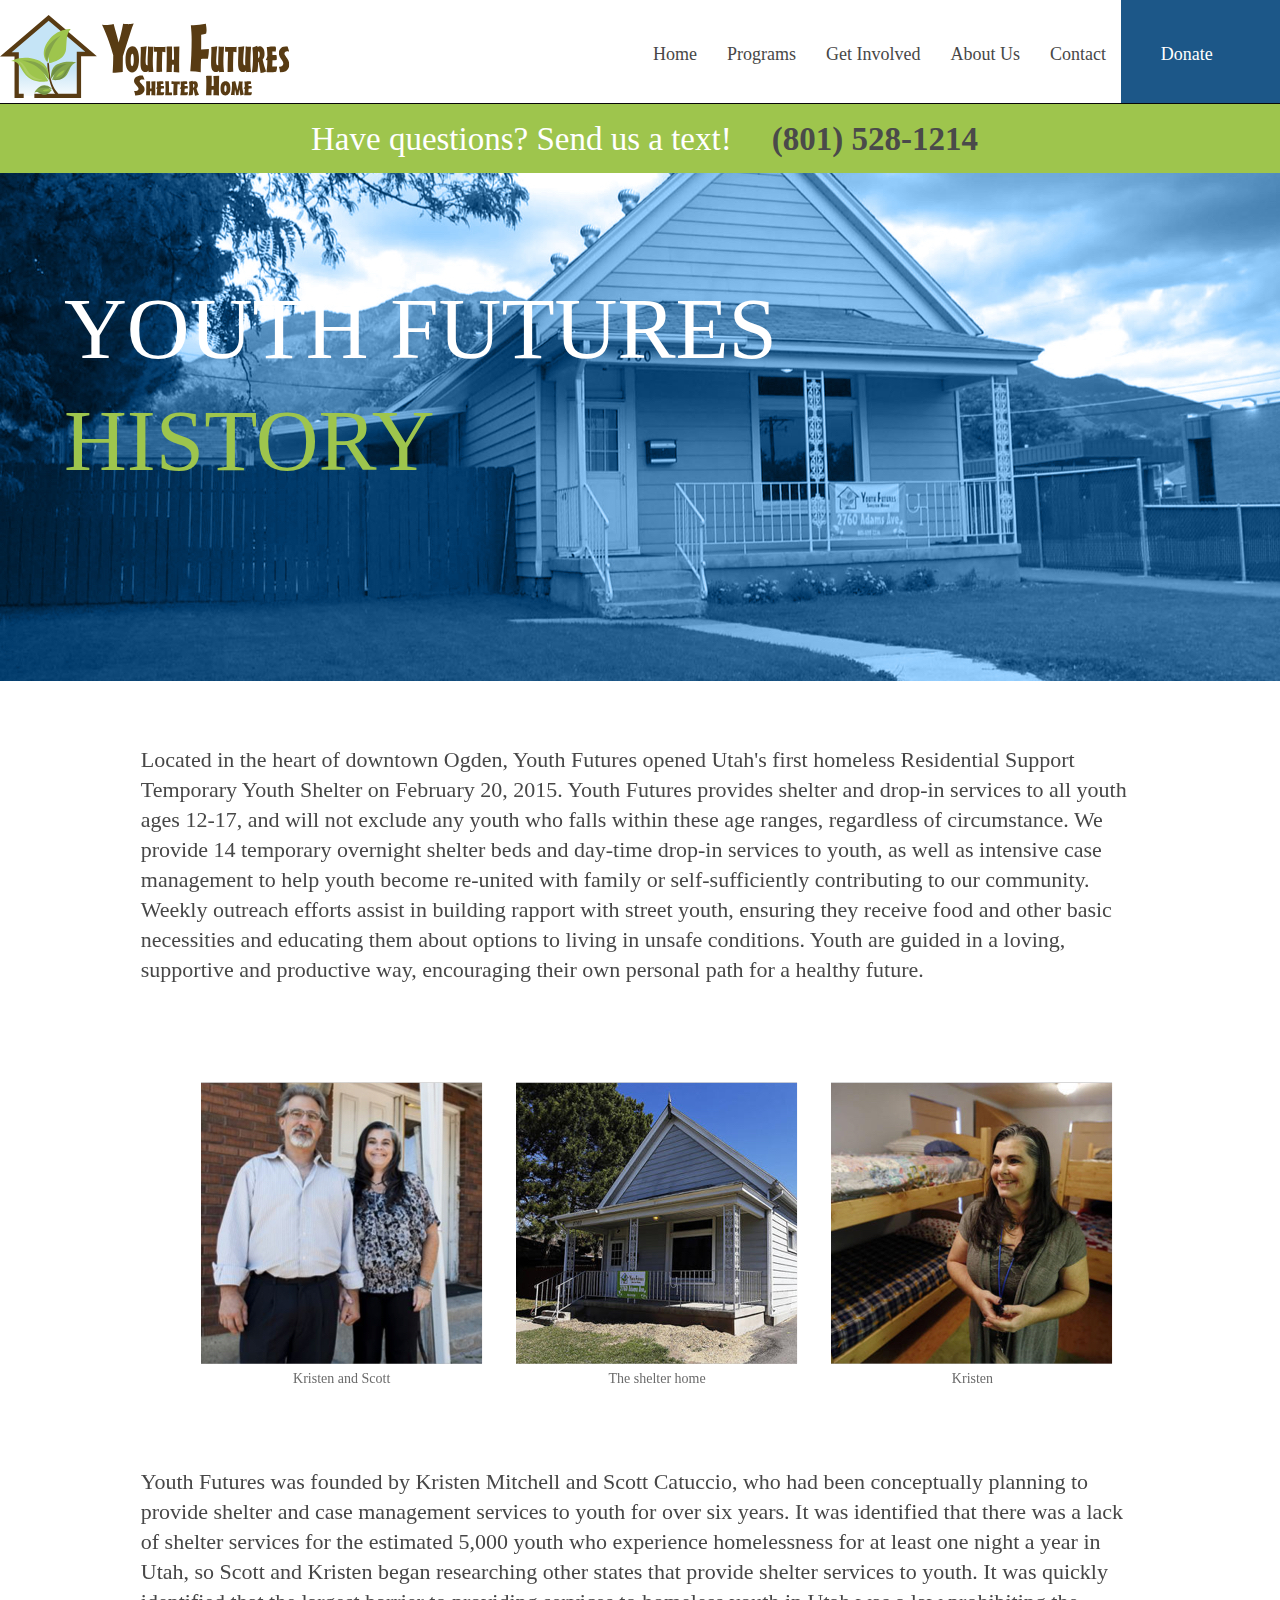
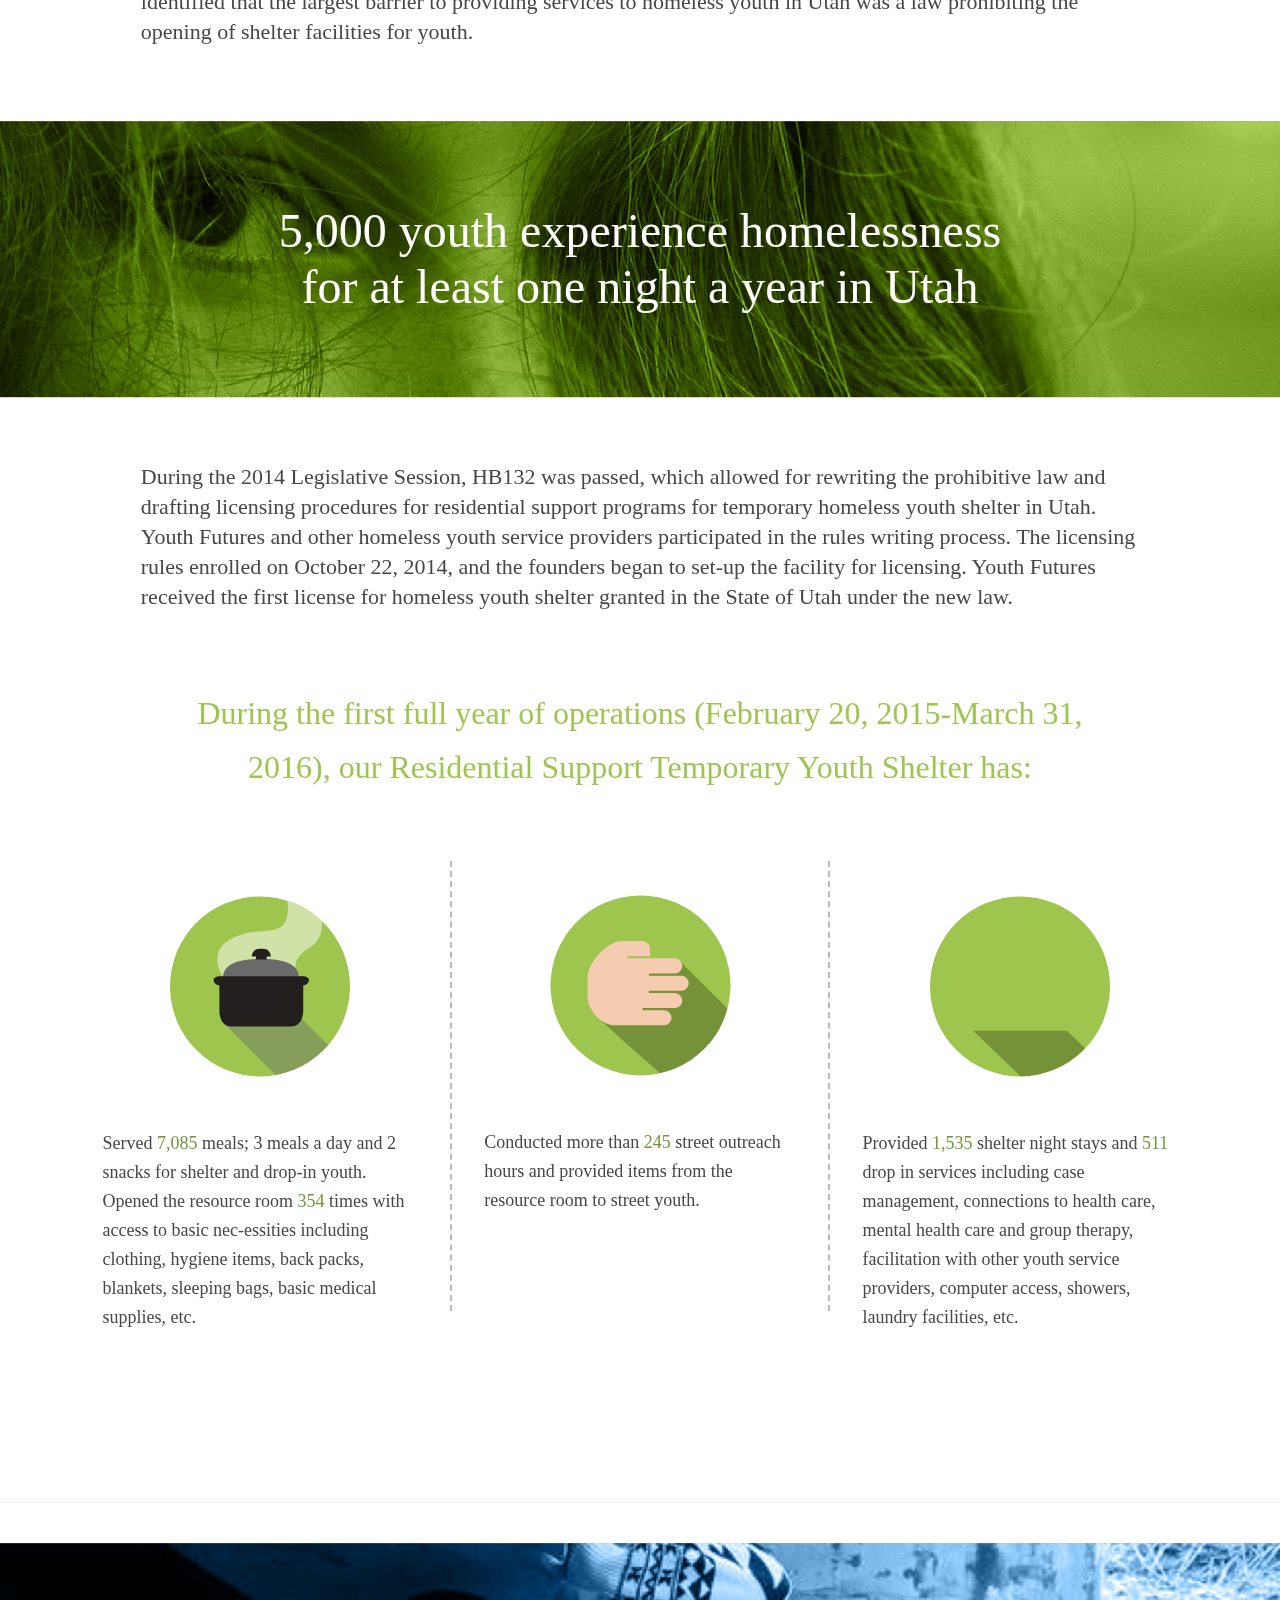
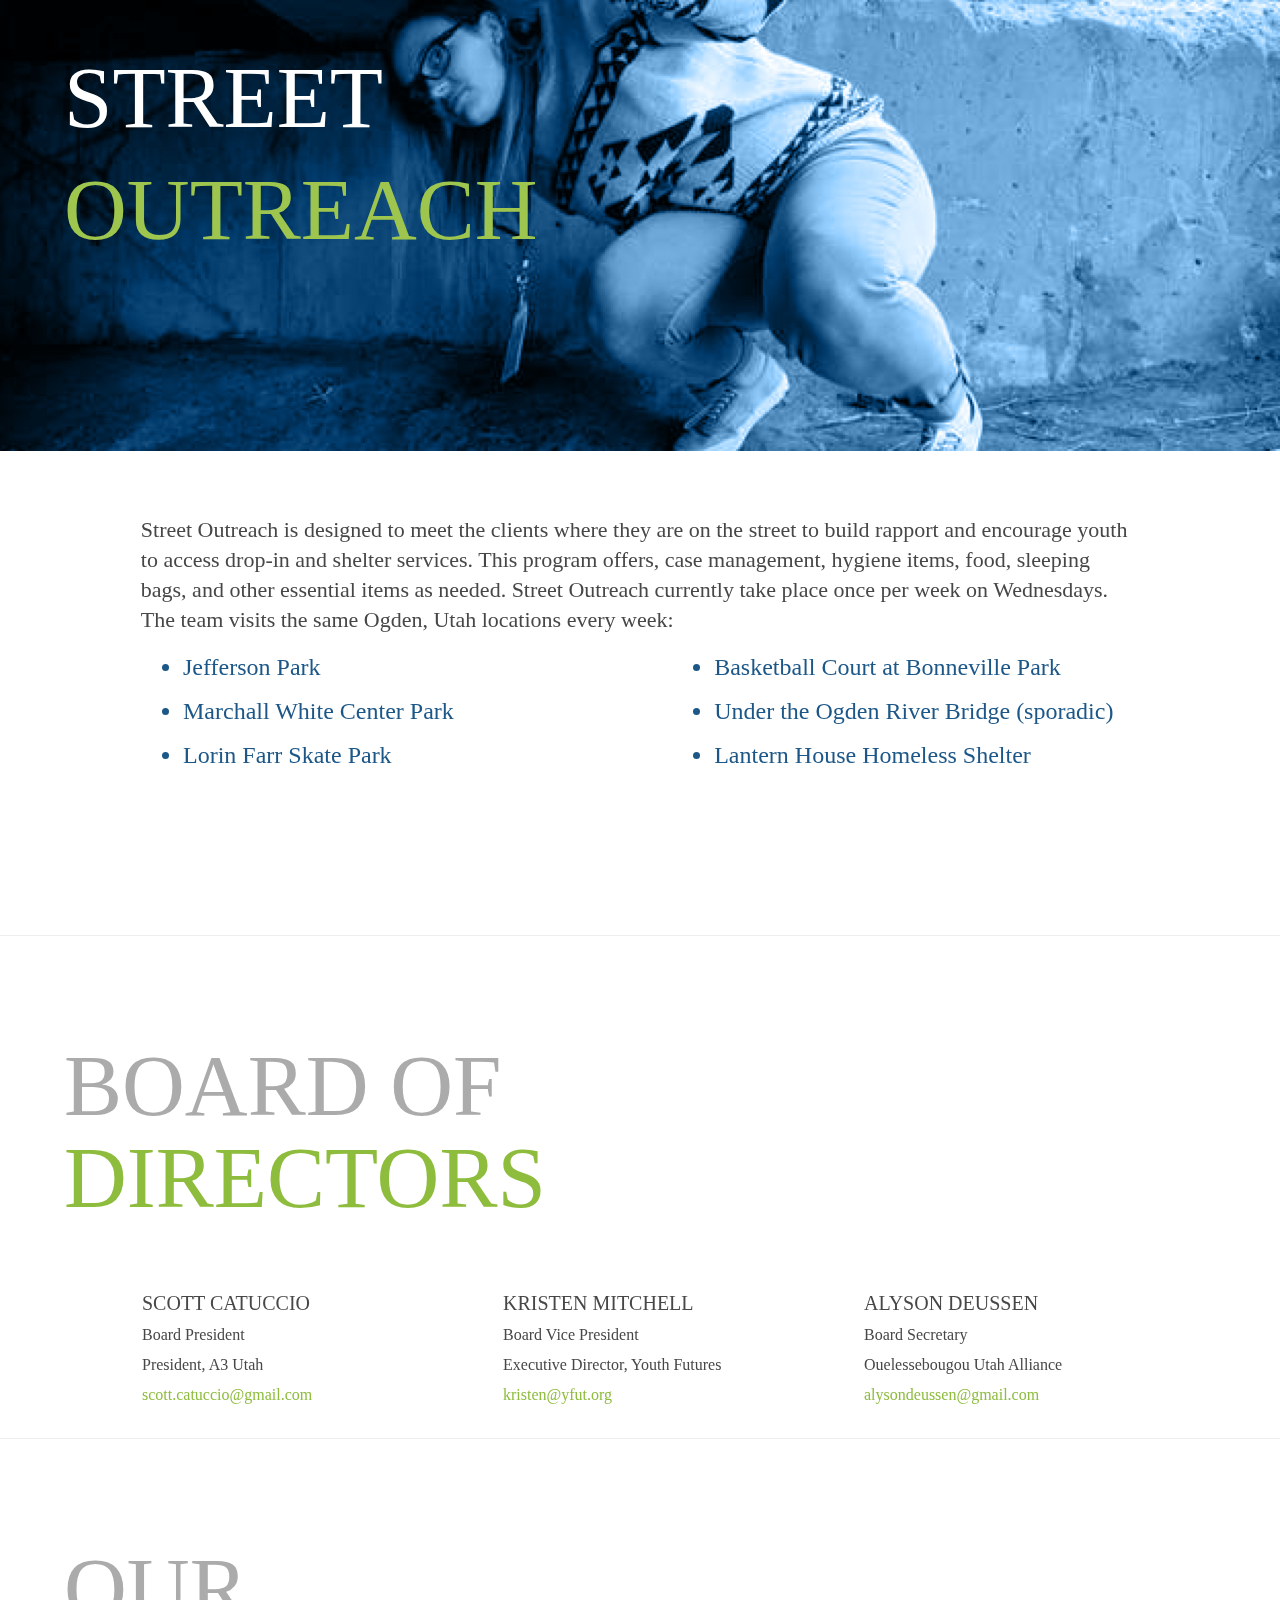
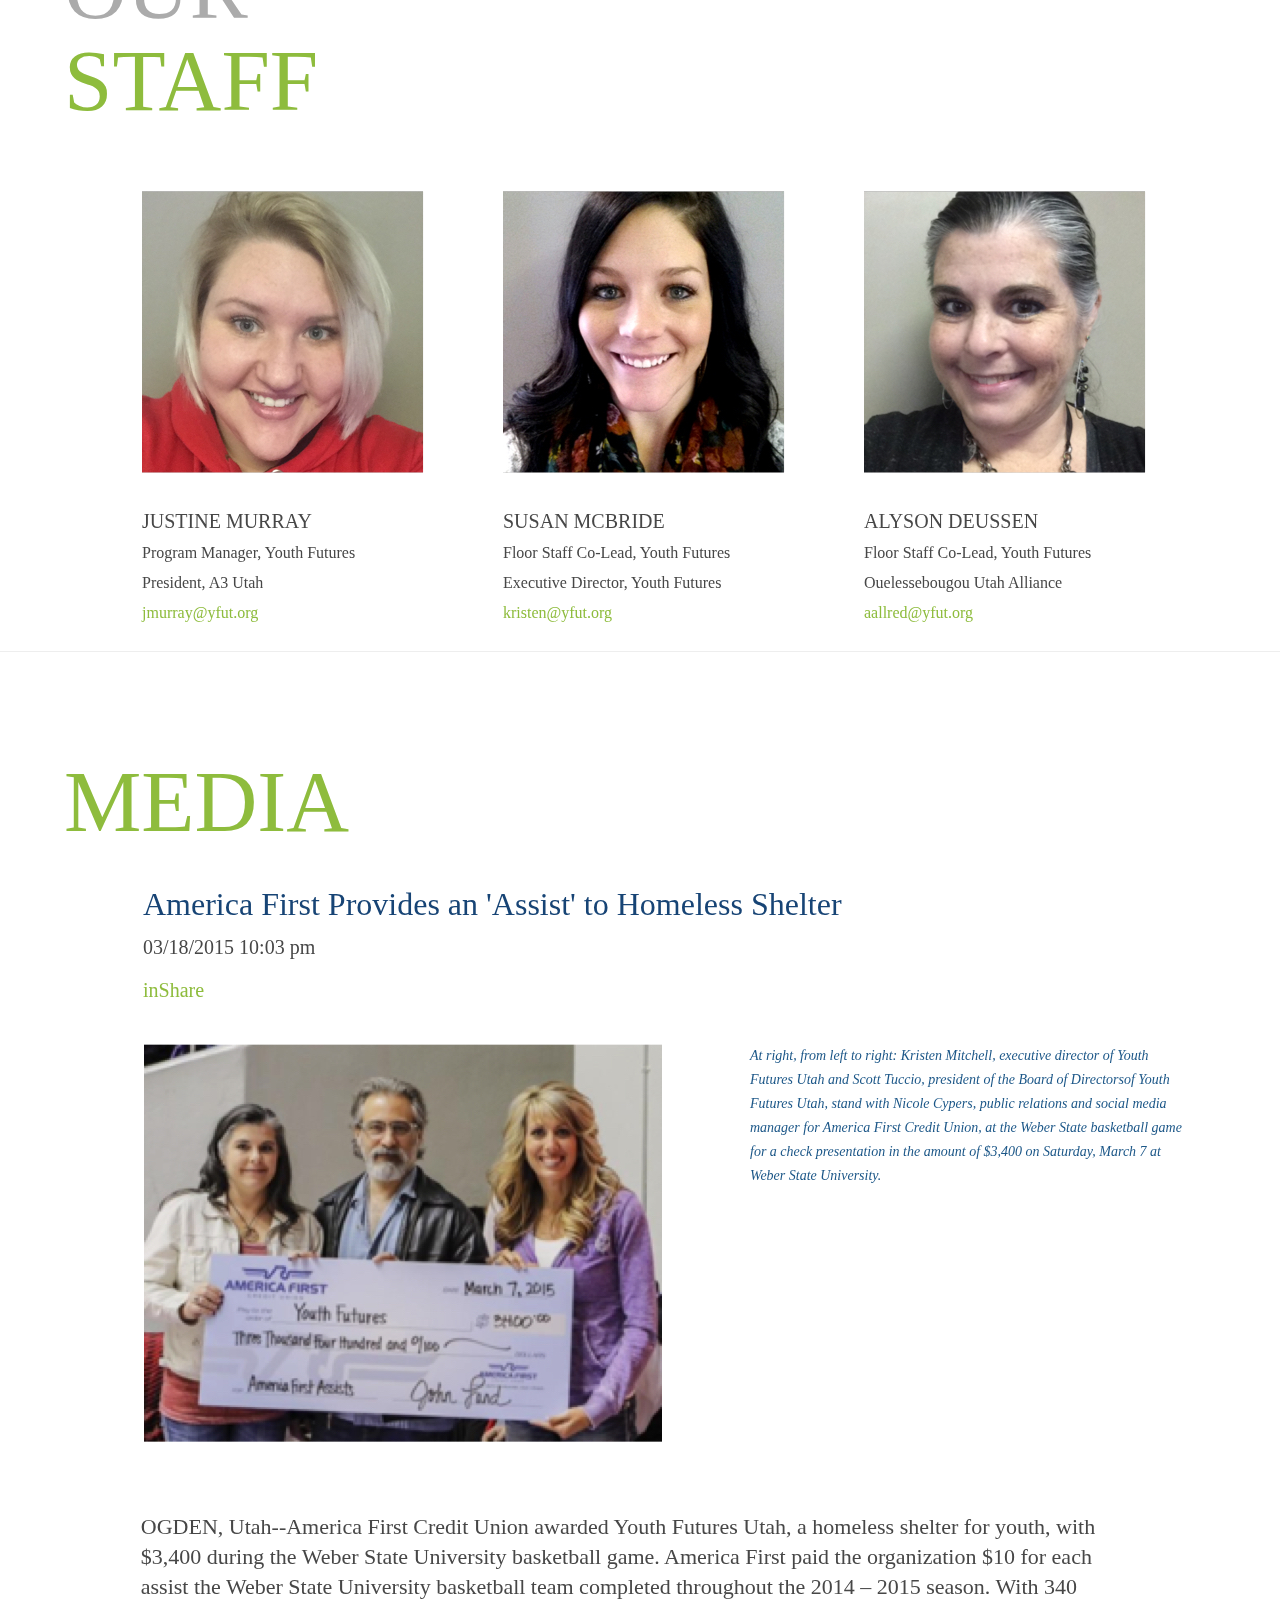
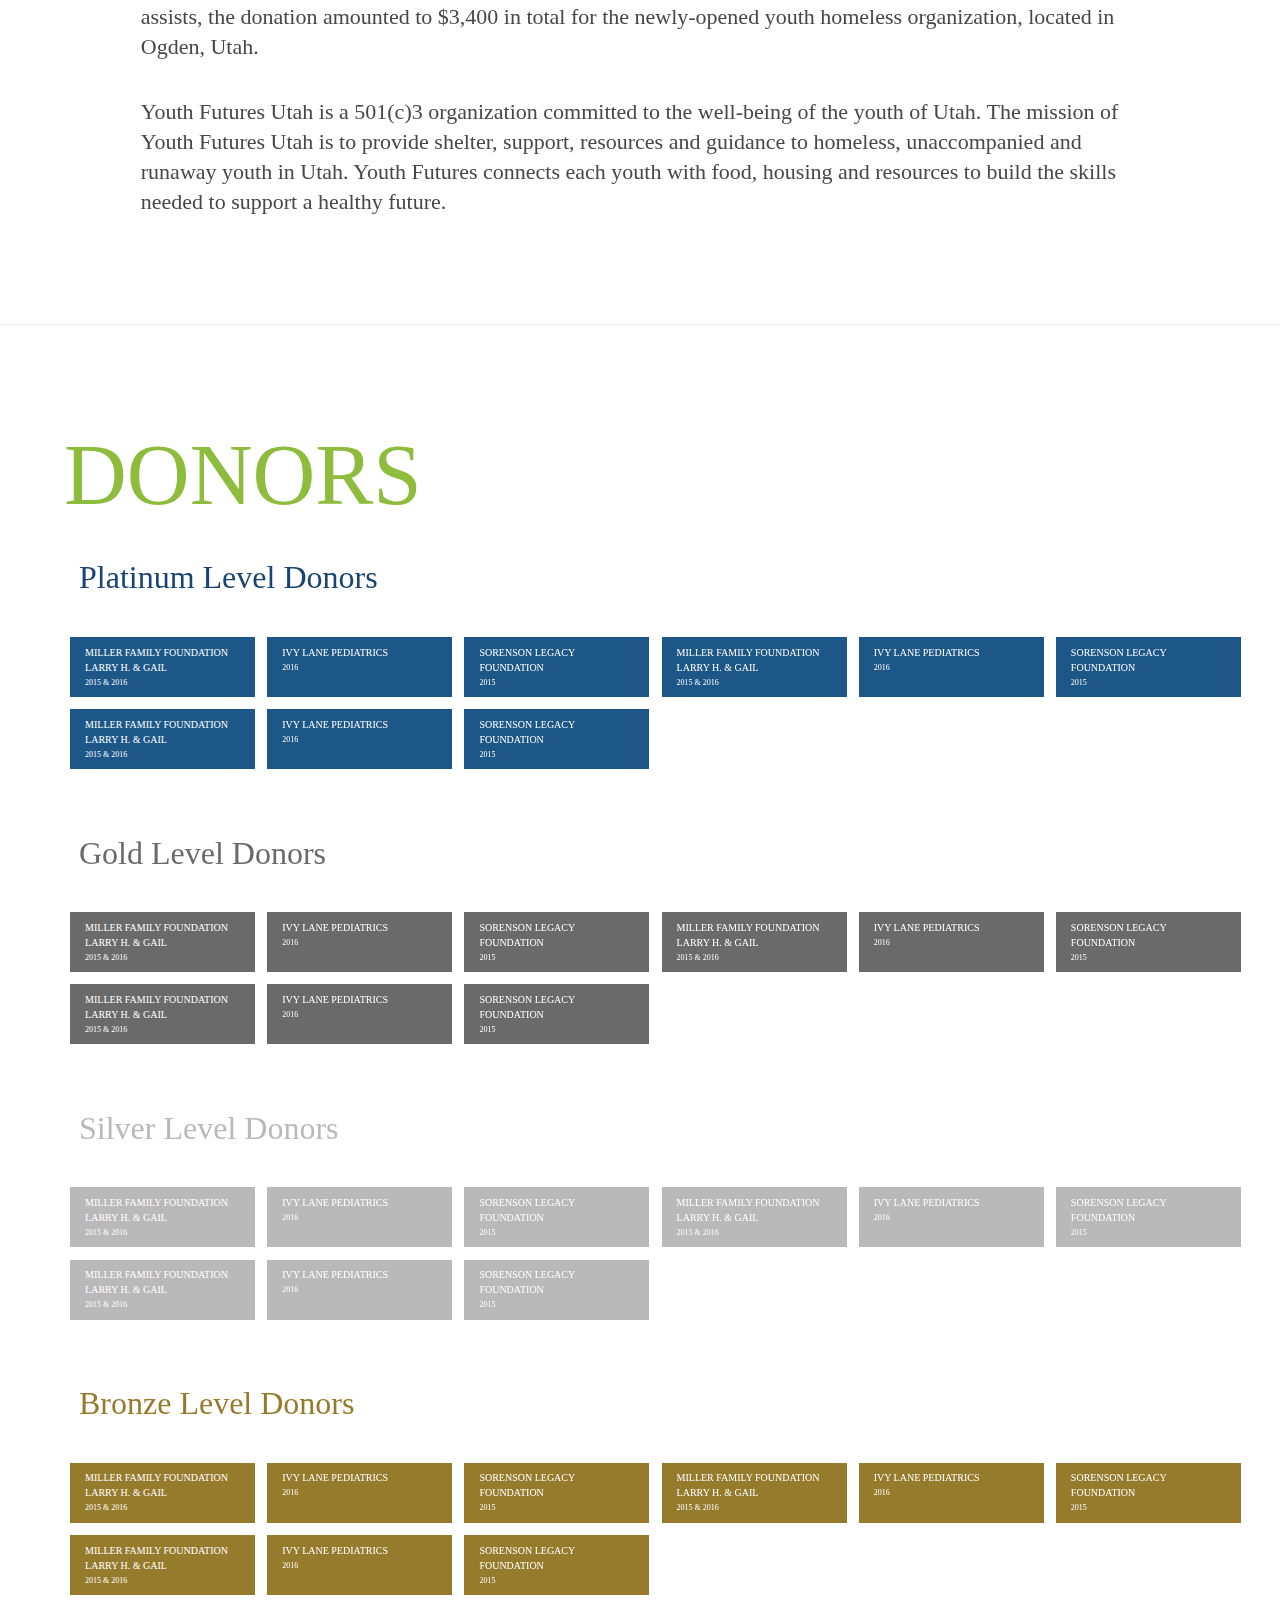
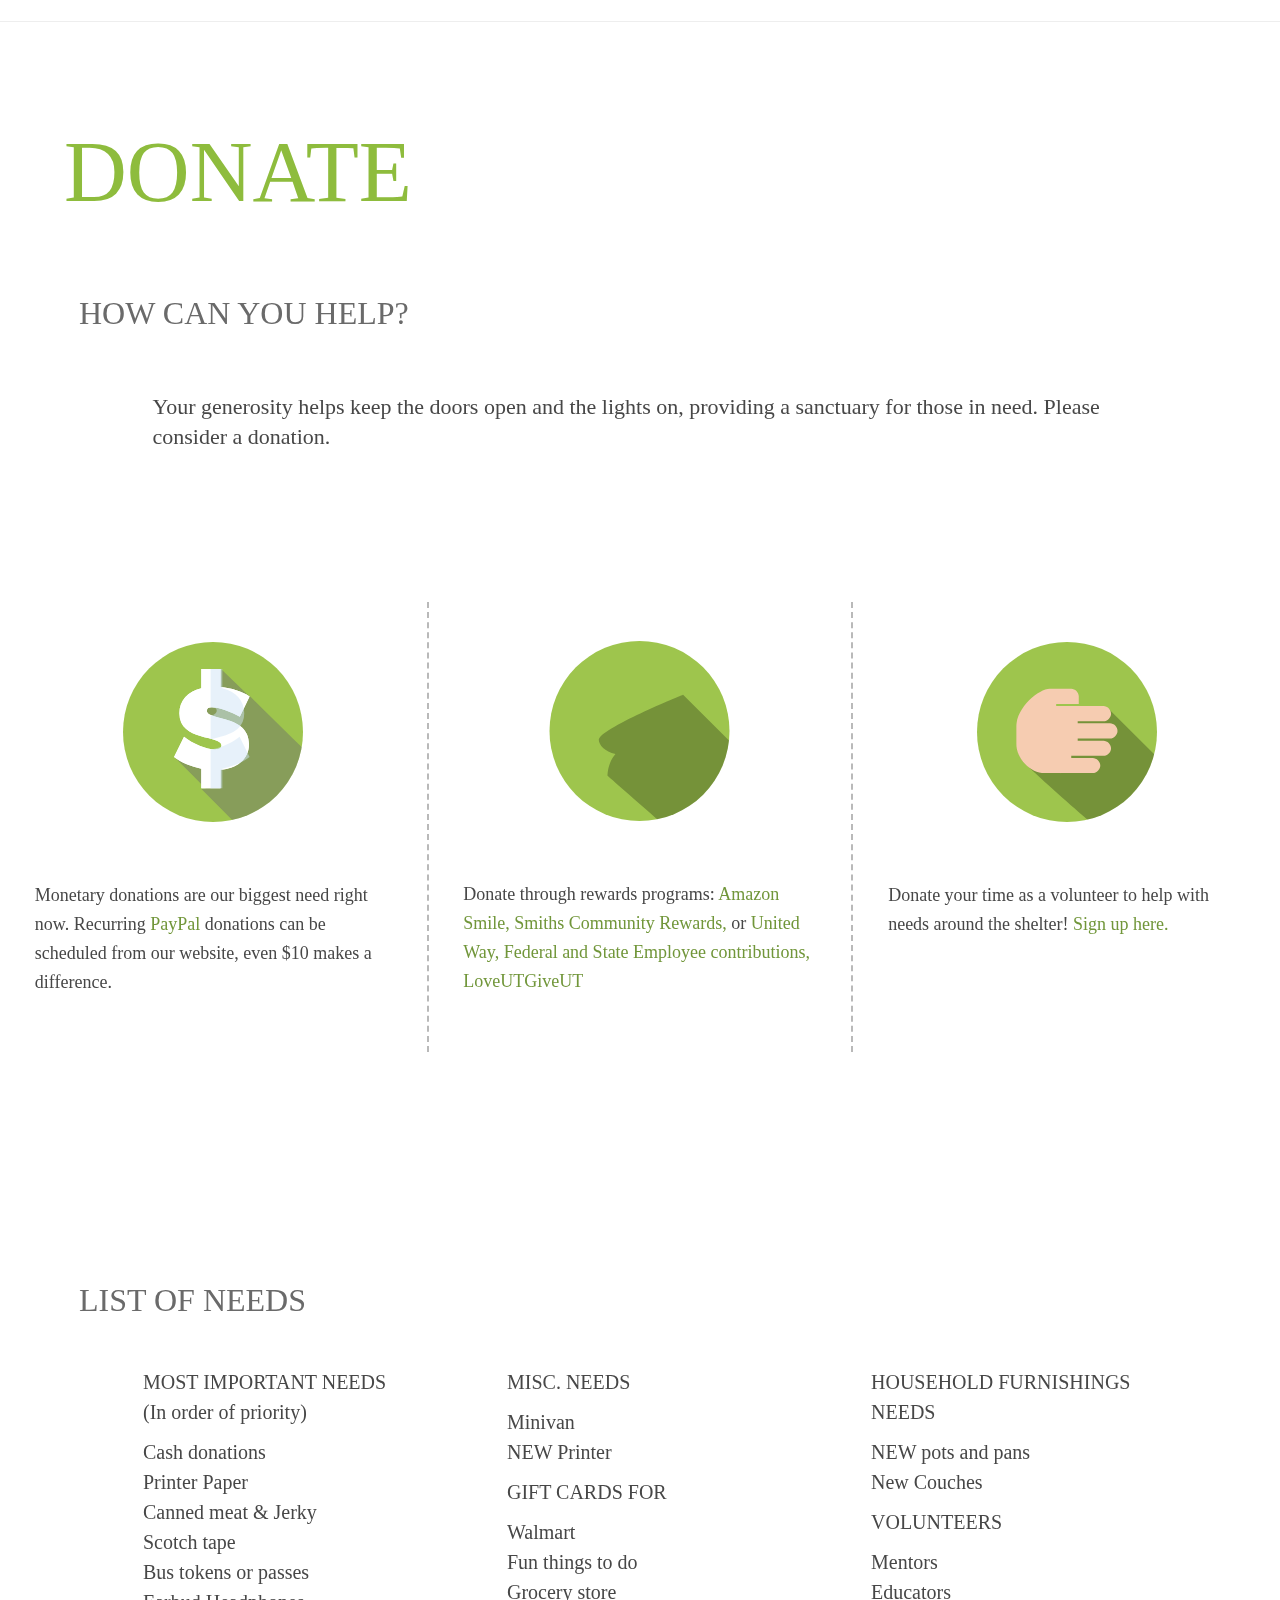
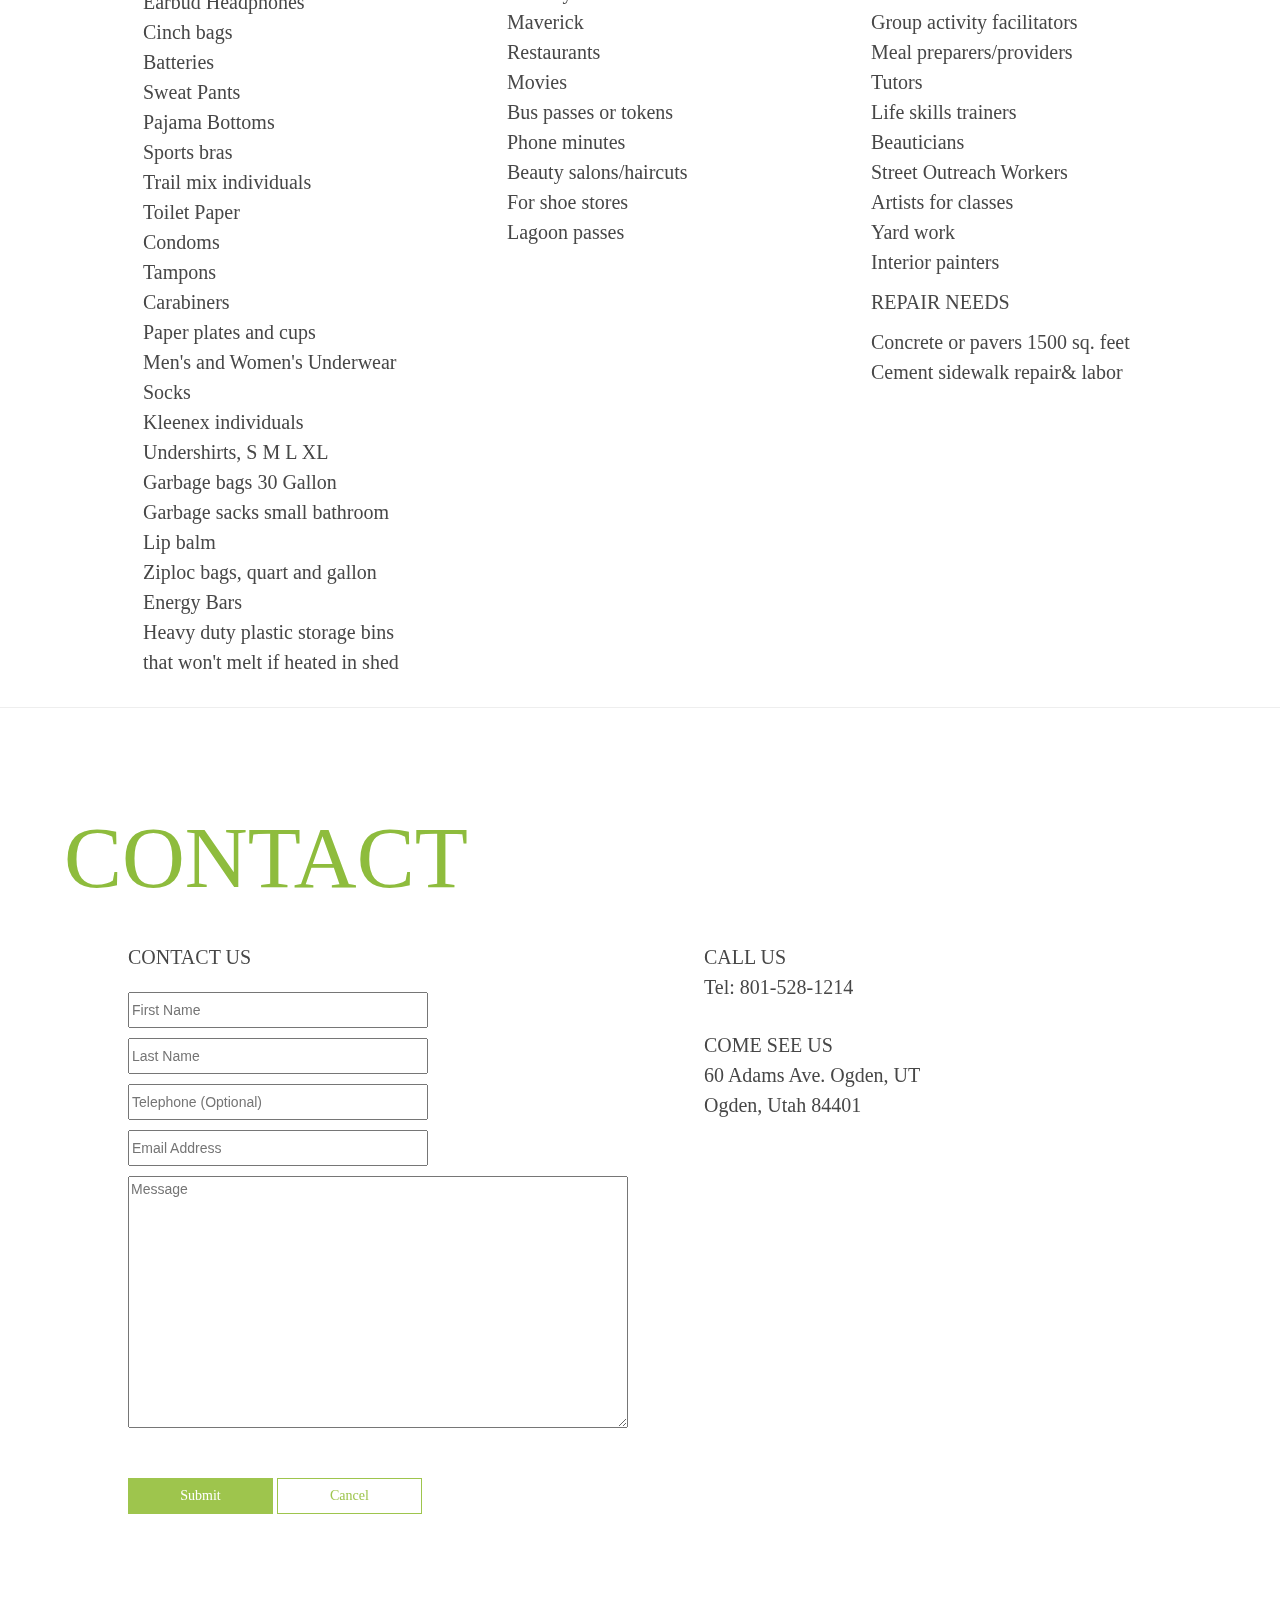
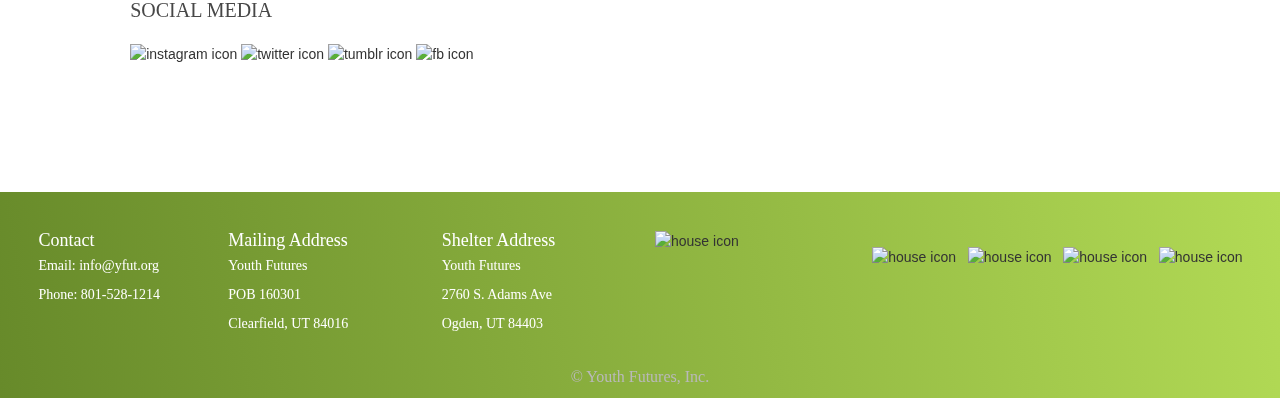
==== commit 3496ab1d: "Merge pull request #2 from elynais/Cassie" ====
--- a/YF/secondary.html
+++ b/YF/secondary.html
@@ -28,9 +28,8 @@
 	</head>
 	
 	<body>
-	
 		<div>
-			<nav class="navbar navbar-inverse">
+			<nav class="navbar navbar-inverse navbar-fixed-top">
 				<div class="container-fluid">
 					<div class="navbar-header">
 						<button type="button" class="navbar-toggle" data-toggle="collapse" data-target="#myNavbar">
@@ -78,29 +77,20 @@
 			</nav>
 			
 			<article>
-			
 				<div class="container-fluid">
-				
 						<div class = "row  questions">
-						
+                            <br/>
 							<div class = "col-sm-12 col-md-7 text">
-												
 								<p>Have questions? Send us a text!</p>
-							
 								</div>
-							
 								<div class = "col-sm-12 col-md-5 phone">
-							
 								<p>(801) 528-1214</p>
-							
 							</div>
-													
-						</div>
-						
-				</div>
-				
+						</div>
+				    </div>
+                </article>
+
 				<div class="container-fluid" id="historyBanner">
-				
 				<div class = "row hist_main_img">
 
 					<div class = "col-xs-8 text">
@@ -250,8 +240,13 @@
 				
 				
 				</div>
-				
-				<div class="container-fluid" id = "outreachBanner">
+
+                <div id="outreachBanner">
+                    <hr />
+                    <br />
+                </div>
+
+				<div class="container-fluid" >
 					
 					<div class = "row outreach_main_img">
 							
@@ -308,8 +303,13 @@
 					</div>
 				
 				</div>
-				
-				<div class="container-fluid" id="directorsMain">
+
+                <div id="directorsMain">
+                    <hr />
+                    <br />
+                </div>
+
+				<div class="container-fluid">
 			
 				<div class = "row board_header">
 				
@@ -349,13 +349,15 @@
 				</div>
 			
 			</div>
-			
-			<div class="container-fluid"  id="staffMain">
+			<div id="staffMain">
+                <hr></hr>
+                <br />
+            </div>
+			<div class="container-fluid"  >
 			
 				<div class = "row board_header">
 				
 					<div class = "col-xs-6 text">
-						
 						<h2>Our</h2> 
 						<h2 class = "h2style1">Staff</h2>	
 						
@@ -364,7 +366,7 @@
 				</div>
 			
 			</div>
-			
+
 			<div class="container">
 						
 				<div class = "row staff_members">
@@ -397,7 +399,12 @@
 			
 			</div>
 			
-			<div class="container-fluid" id="mediaMain">
+            <div id="mediaMain">
+                <hr />
+                <br />
+            </div>
+
+			<div class="container-fluid">
 			
 				<div class = "row media_header">
 				
@@ -463,8 +470,12 @@
 			
 			</div>
 
+                <div id="donorsMain">
+                    <hr />
+                    <br />
+                </div>
 		
-			<div class="container-fluid" id="donorsMain">
+			<div class="container-fluid">
 			
 				<div class = "row donor_header">
 				
@@ -484,7 +495,7 @@
 				
 					<div class = "col-xs-12 ">
 					
-						<p class = "title_plat">Plantinum Level Donors</p>
+						<p class = "title_plat">Platinum Level Donors</p>
 					
 					</div>
 				
@@ -818,8 +829,13 @@
 				</div>				
 			
 			</div>
-			
-			<div class = "container-fluid"  id = "donateMain">
+
+            <div id="donateMain">
+                <hr />
+                <br />
+            </div>
+
+			<div class = "container-fluid">
 			
 				<div class = "row donor_header">
 				
@@ -860,7 +876,8 @@
 						
 							<img src="resources/donate_dollar.svg" title="Dollar" alt="Dollar">
 							
-							<p class ="vol_p mont_light_18_darkgray">Monetary donations are our biggest need right now. Recurring <span class = "green"><a href="#">PayPal</a></span> donations can be scheduled from our website, even $10 makes a difference. </p>
+							<p class ="vol_p mont_light_18_darkgray">Monetary donations are our biggest need right now. Recurring <span class = "green"><a href="https://www.paypal.com/donate/?token=jeB7uObfTI7Nfw4Tx4PaidB_PzukgOctKJHDDfMJzE7JdkG6dfpuY6AlEvS1ktKjGQ9H2W&country.x=US&locale.x=US">PayPal</a>
+                                            </span> donations can be scheduled from our website, even $10 makes a difference. </p>
 						
 						</div>
 												
@@ -868,8 +885,11 @@
 						
 							<img src="resources/donate_cart.svg" title="Cart" alt="Cart">
 							
-							<p class ="youth_p mont_light_18_darkgray">Donate through rewards programs: <span class = "green"><a href="#">Amazon Smile,</a></span> <span class = "green"><a href="#">Smiths Community Rewards,</a></span> or <span class = "green"><a href="#">United Way,</a></span> <span class = "green"><a href="#">Federal and State Employee contributions,</a></span>
-								<span class = "green"><a href="#">LoveUTGiveUT</a></span></p>
+							<p class ="youth_p mont_light_18_darkgray">Donate through rewards programs: <span class = "green"><a href="https://smile.amazon.com/ref=smi_ext_ch_45-3245622_dl?_encoding=UTF8&ein=45-3245622&ref_=smi_chpf_redirect&ref_=smi_ext_ch_45-3245622_cl">Amazon Smile,</a>
+                                </span> <span class = "green"><a href="https://www.smithsfoodanddrug.com/account/create/">Smiths Community Rewards,</a></span> or 
+                                <span class = "green"><a href="https://www.unitedway.org/">United Way,</a></span> 
+                                <span class = "green">Federal and State Employee contributions,</a></span>
+								<span class = "green"><a href="https://loveutgiveut.razoo.com/organization/Youthfutures">LoveUTGiveUT</a></span></p>
 						
 						</div>
 						
@@ -877,7 +897,7 @@
 						
 							<img src="resources/donate_hand.svg" title="Hand" alt="Hand">
 							
-							<p class ="events_p mont_light_18_darkgray">Donate your time as a volunteer to help with needs around the shelter! <span class = "green"><a href="#">Sign up here.</a></span></p>
+							<p class ="events_p mont_light_18_darkgray">Donate your time as a volunteer to help with needs around the shelter! <span class = "green"><a href="https://www.classy.org/charity/youth-futures/c37253">Sign up here.</a></span></p>
 						
 						</div>
 					
@@ -998,8 +1018,13 @@
 					</div>
 				
 				</div>
-				
-				<div class = "container-fluid needs" id = "contactMain">
+
+            <div id="contactMain">
+                <hr />
+                <br />
+            </div>
+
+				<div class = "container-fluid needs">
 				
 					<div class = "row donor_header">
 				
@@ -1044,7 +1069,7 @@
 							<p class = "contact_info_text contact_tel">Tel: 801-528-1214</p>
 							
 							<p class = "contact_subheader other_info">COME SEE US</p>
-							<p class = "contact_info_text">2760 S. Adams Ave<br>Ogden, Utah 84403</p>
+							<p class = "contact_info_text">60 Adams Ave. Ogden, UT<br>Ogden, Utah 84401</p>
 							
 							<iframe src="https://www.google.com/maps/embed?pb=!1m18!1m12!1m3!1d1784.5861387467835!2d-111.96804305268928!3d41.215141436084046!2m3!1f0!2f0!3f0!3m2!1i1024!2i768!4f13.1!3m3!1m2!1s0x87530f2689623957%3A0x49def70f5ee0a151!2sOgden+Youth+Futures!5e0!3m2!1sen!2sus!4v1492809010928" class = "map" allowfullscreen></iframe>						
 							
--- a/YF/styles/main.css
+++ b/YF/styles/main.css
@@ -483,3 +483,8 @@
     width: 100%;
     text-align: center;
 }
+@media (min-width: 979px) {
+    body {
+        padding-top: 60px;
+    }
+}--- a/YF/styles/secondaryStyles.css
+++ b/YF/styles/secondaryStyles.css
@@ -584,4 +584,7 @@
      .navbar-right .dropdown-menu > li > a {
        margin: 10px 0 10px 0;
     }
+}
+body {
+    padding-top: 70px;
 }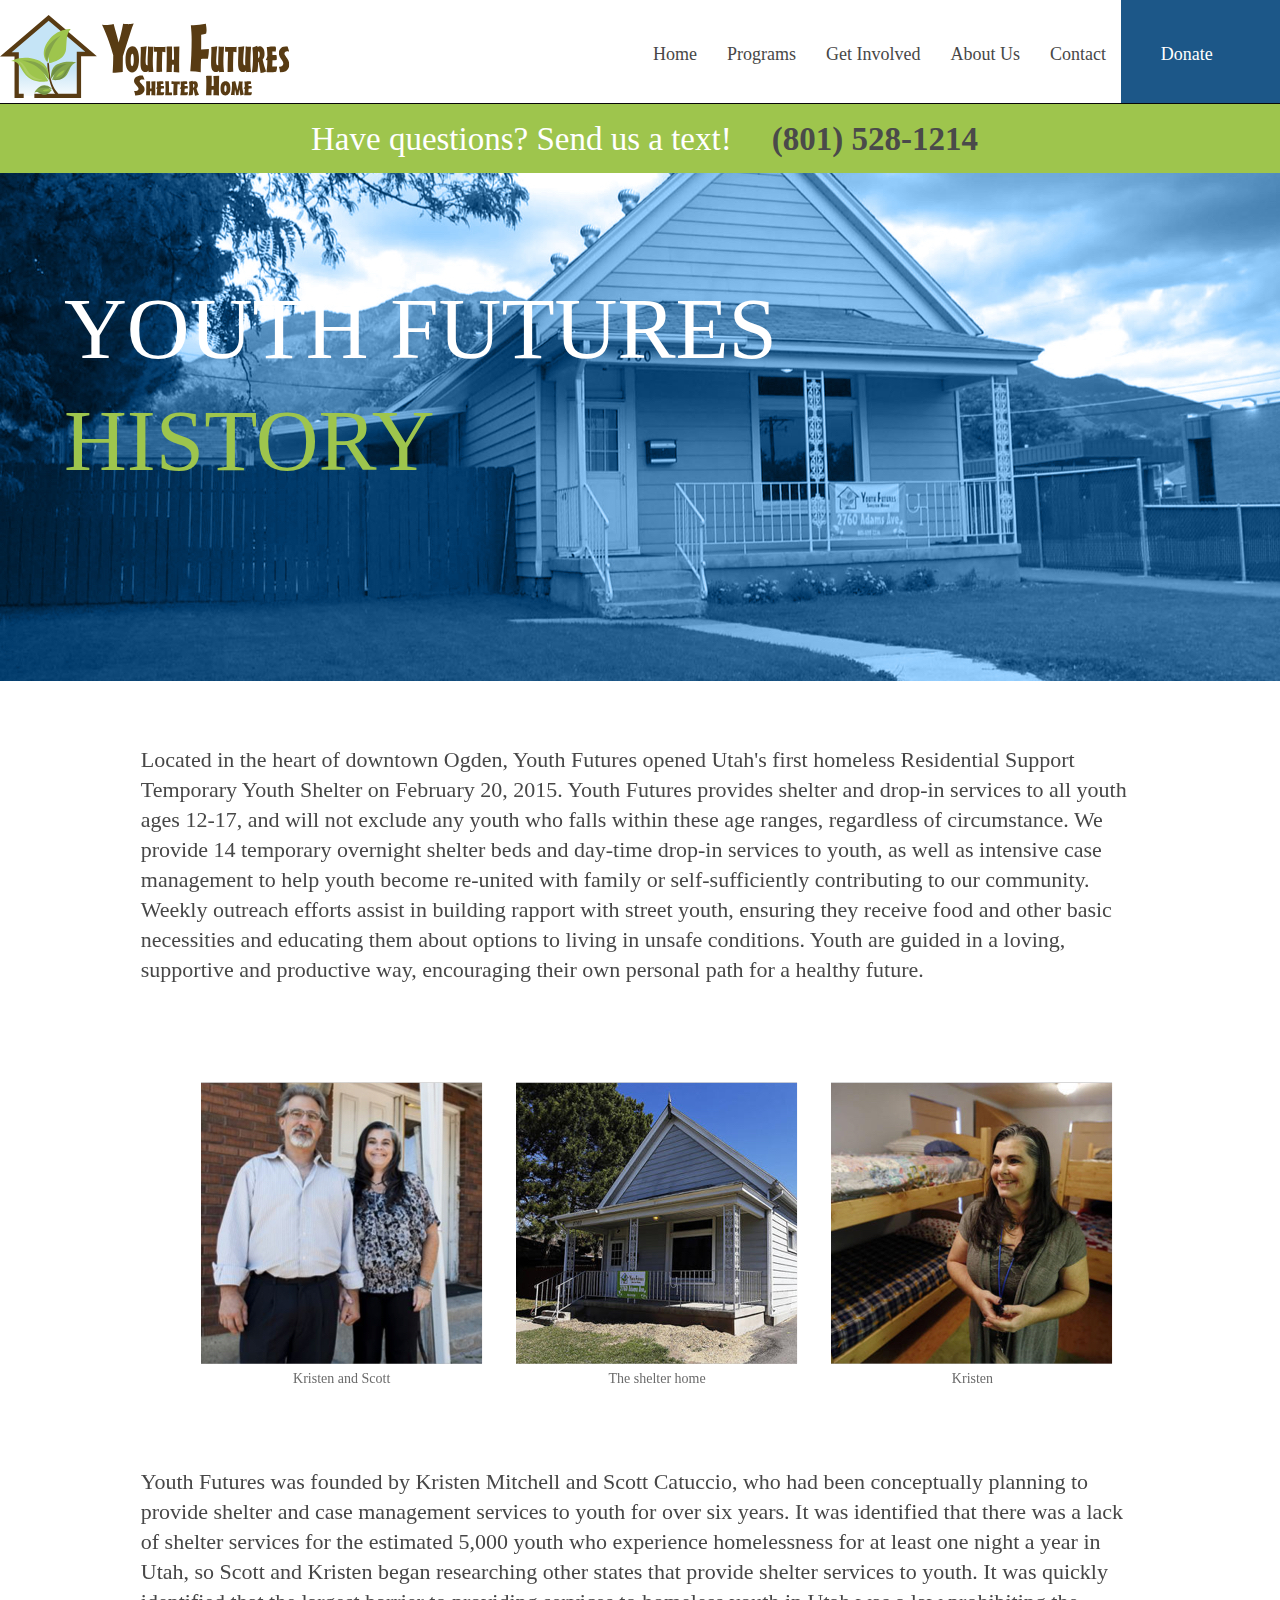
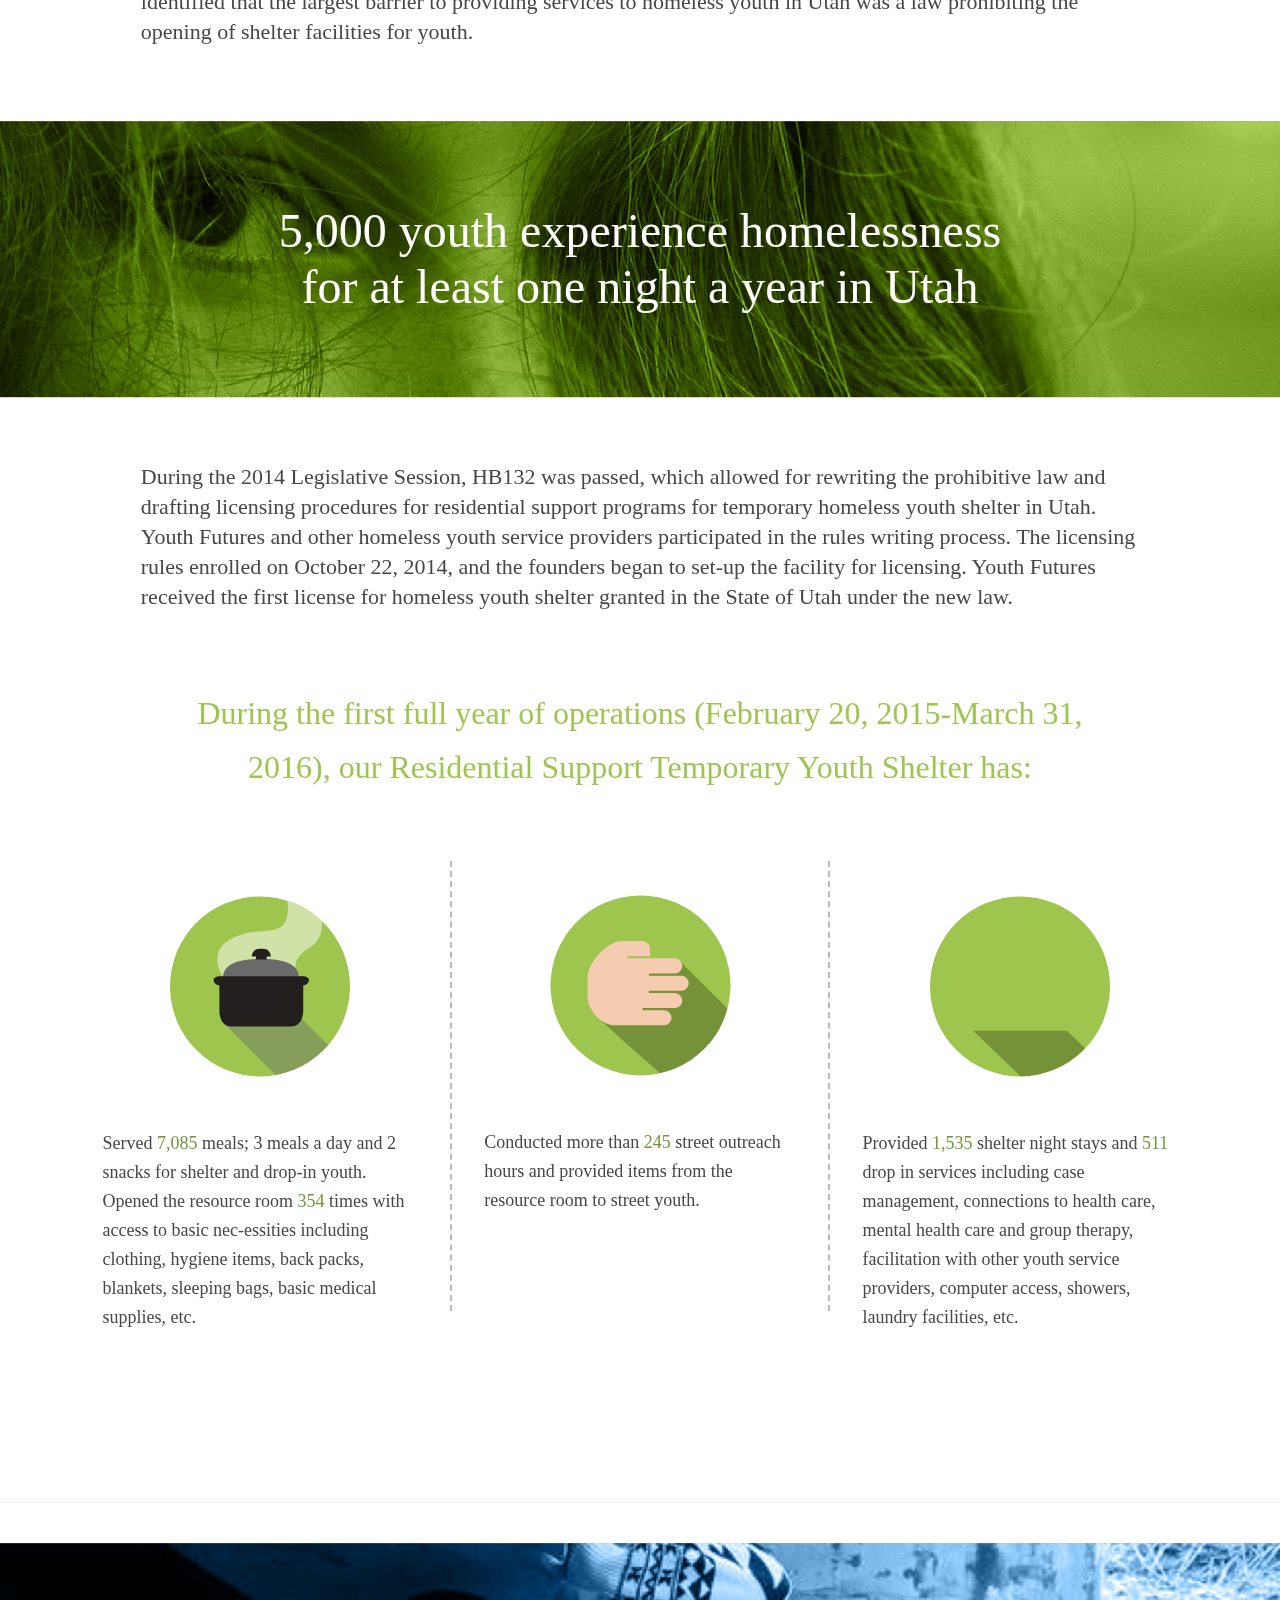
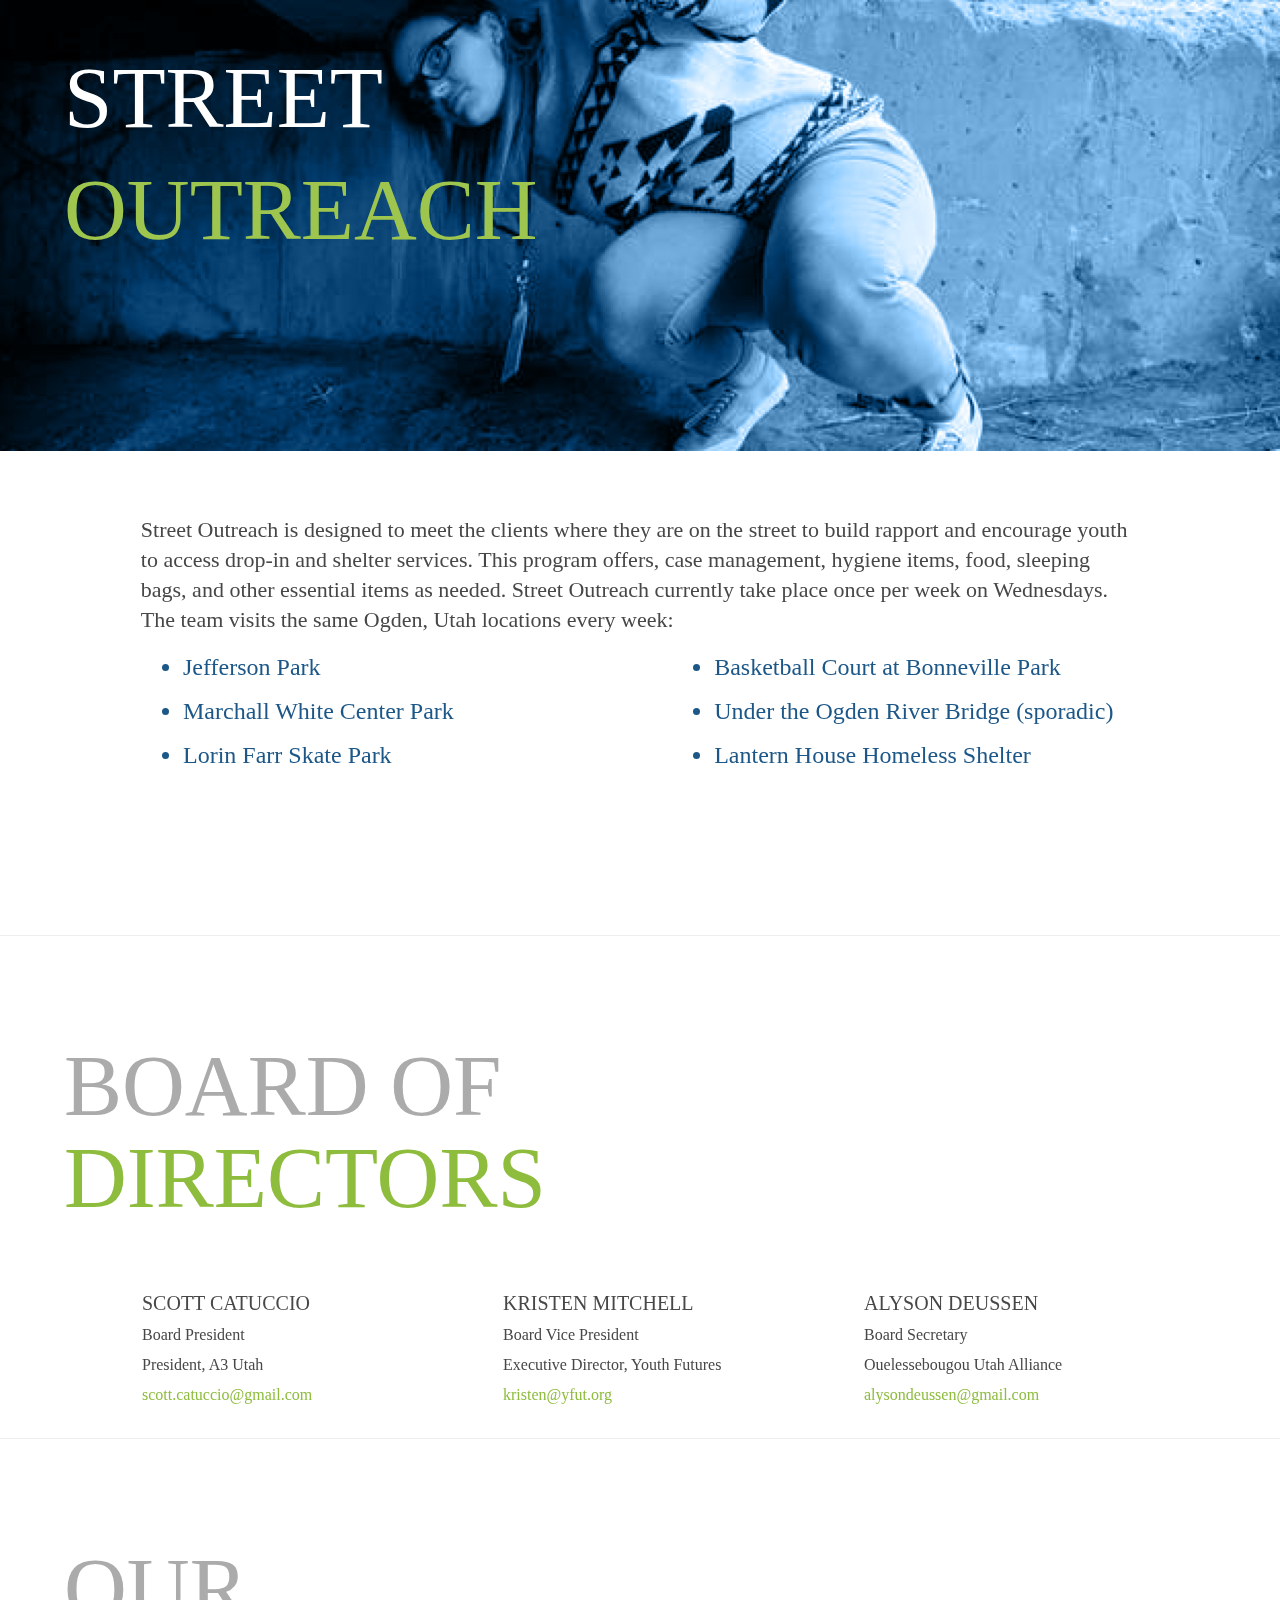
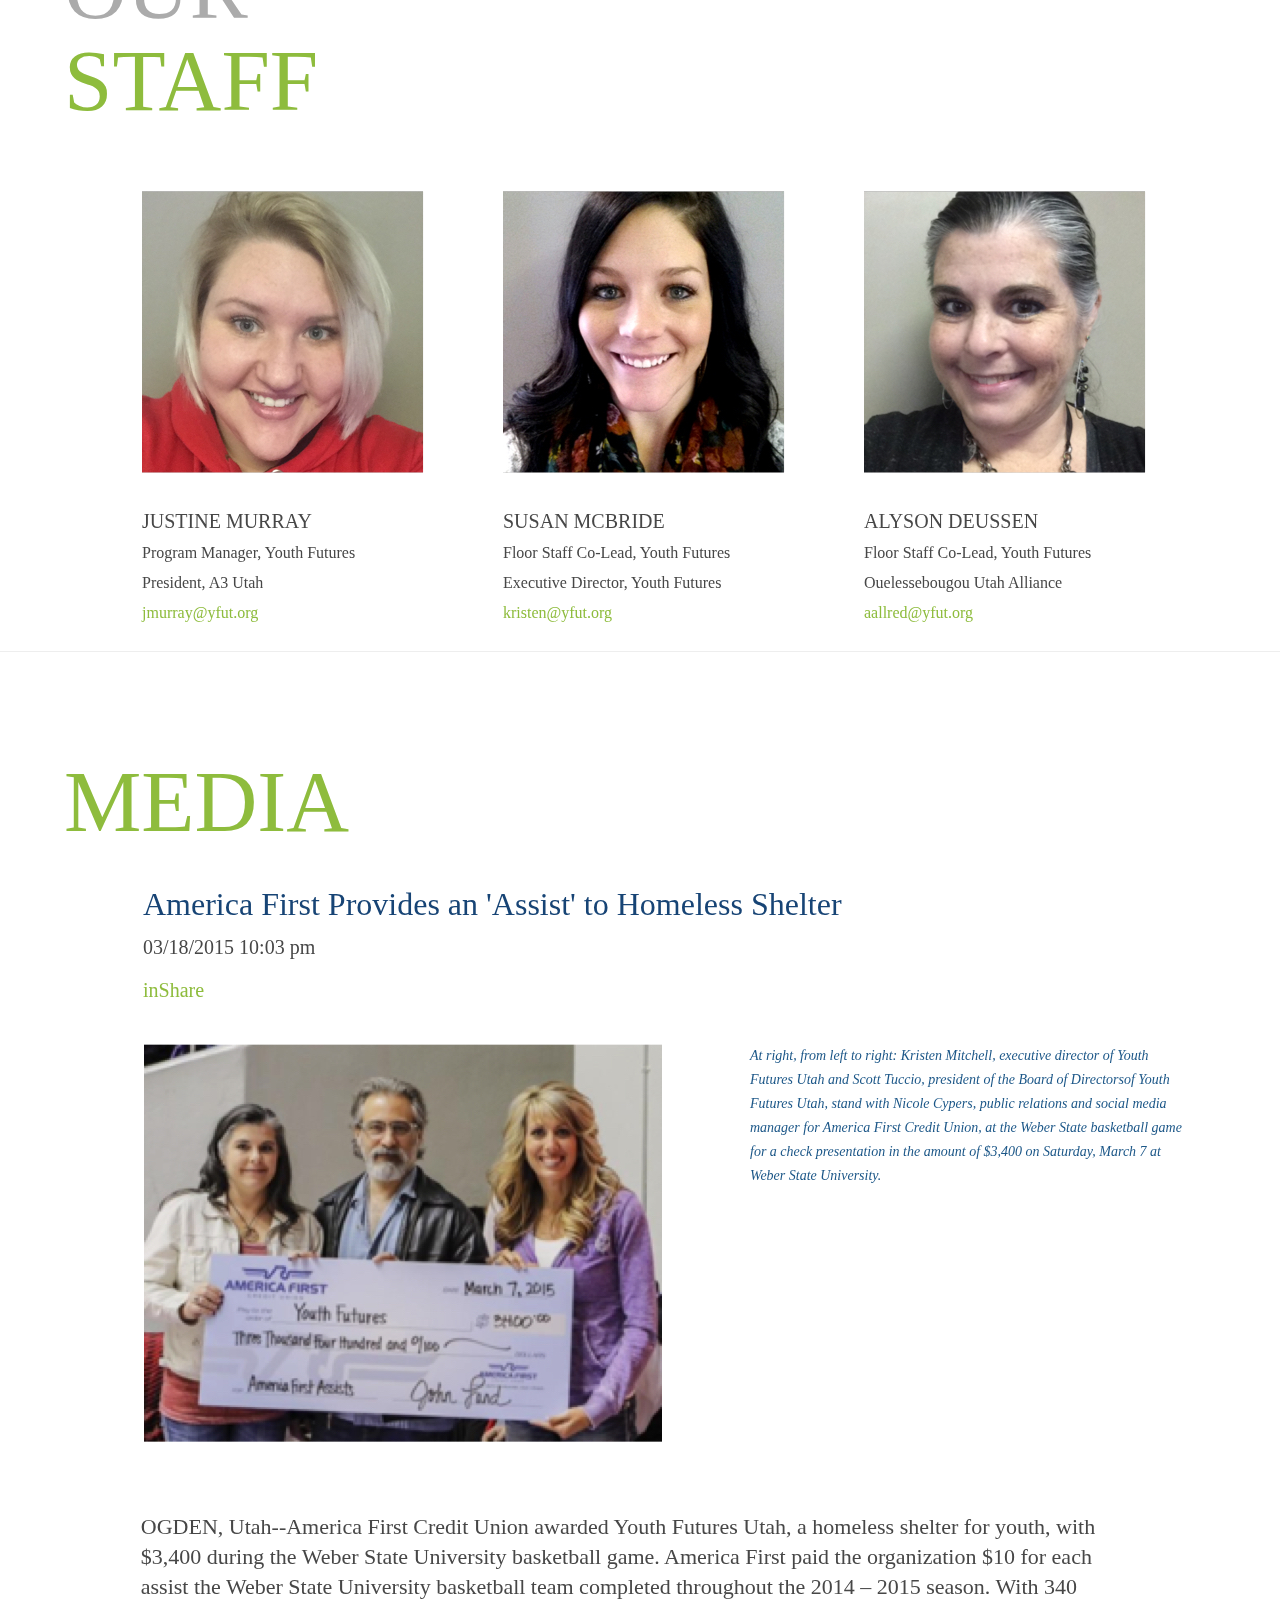
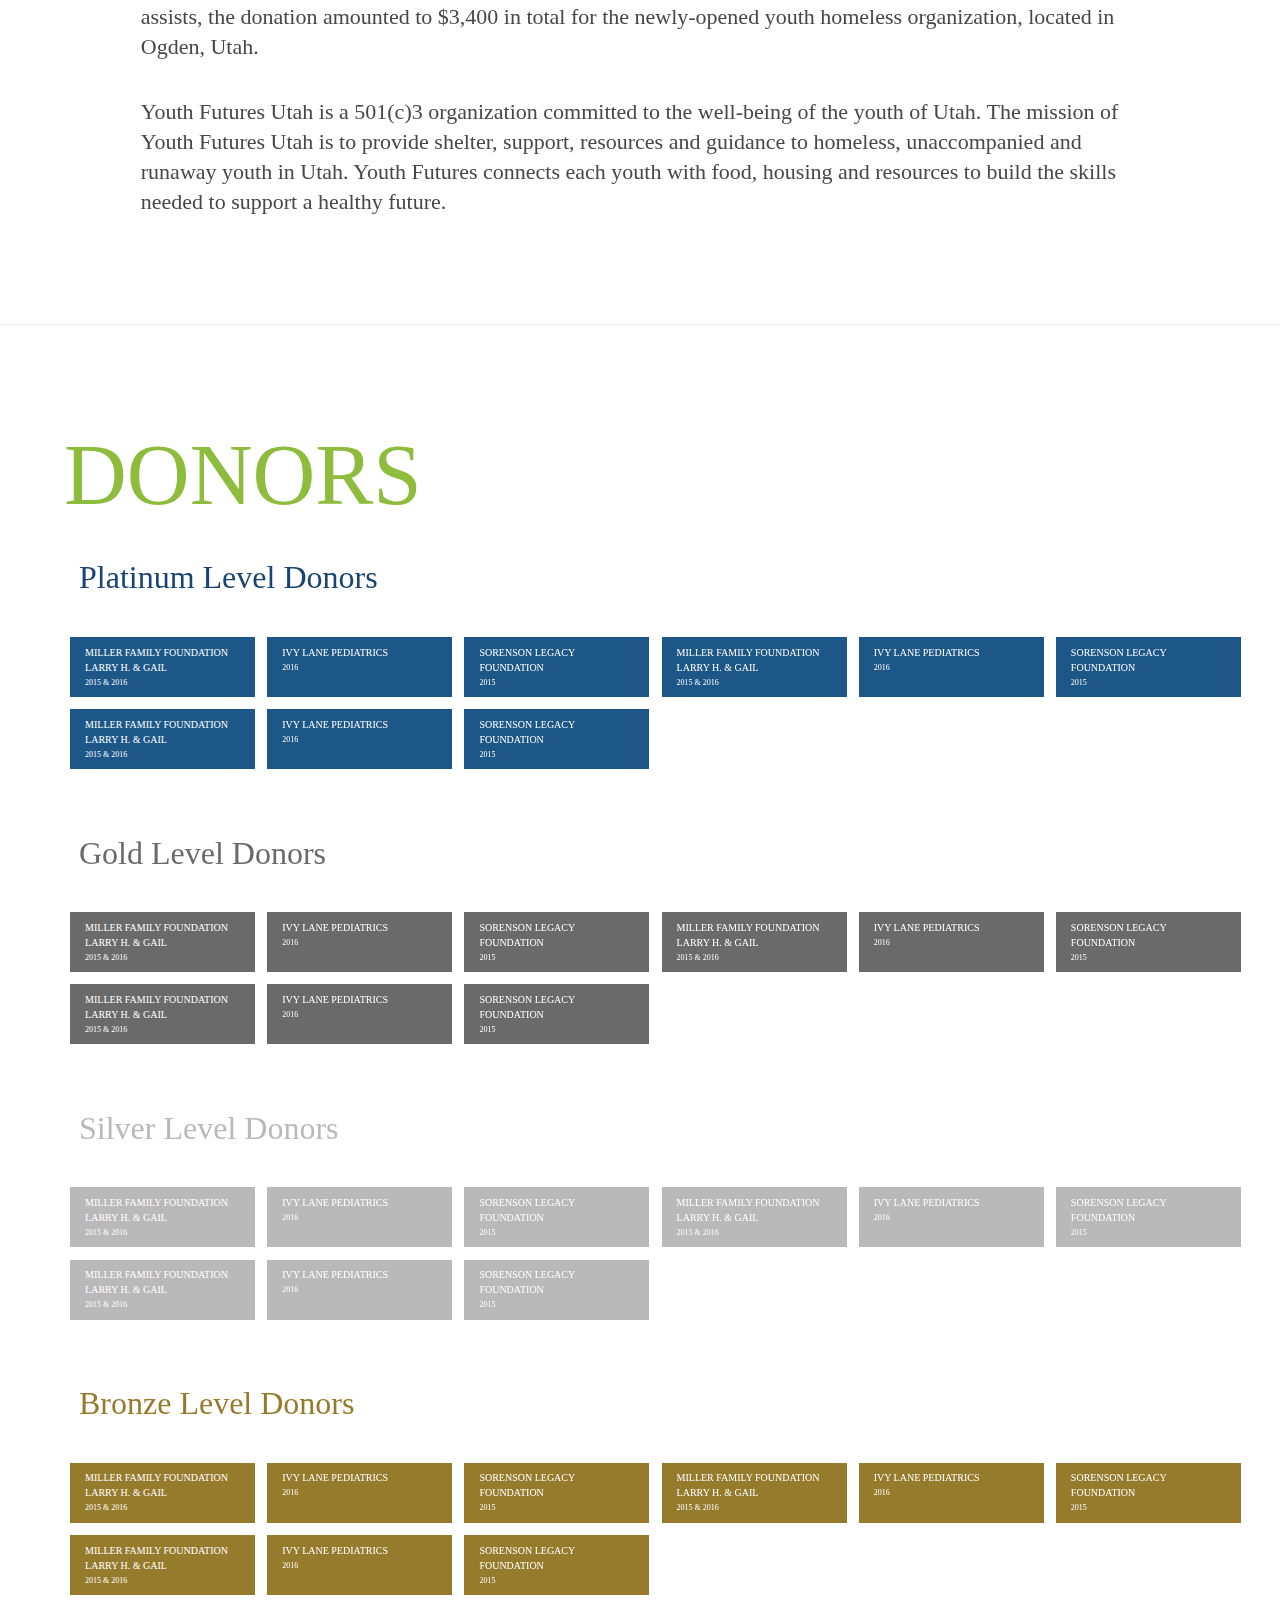
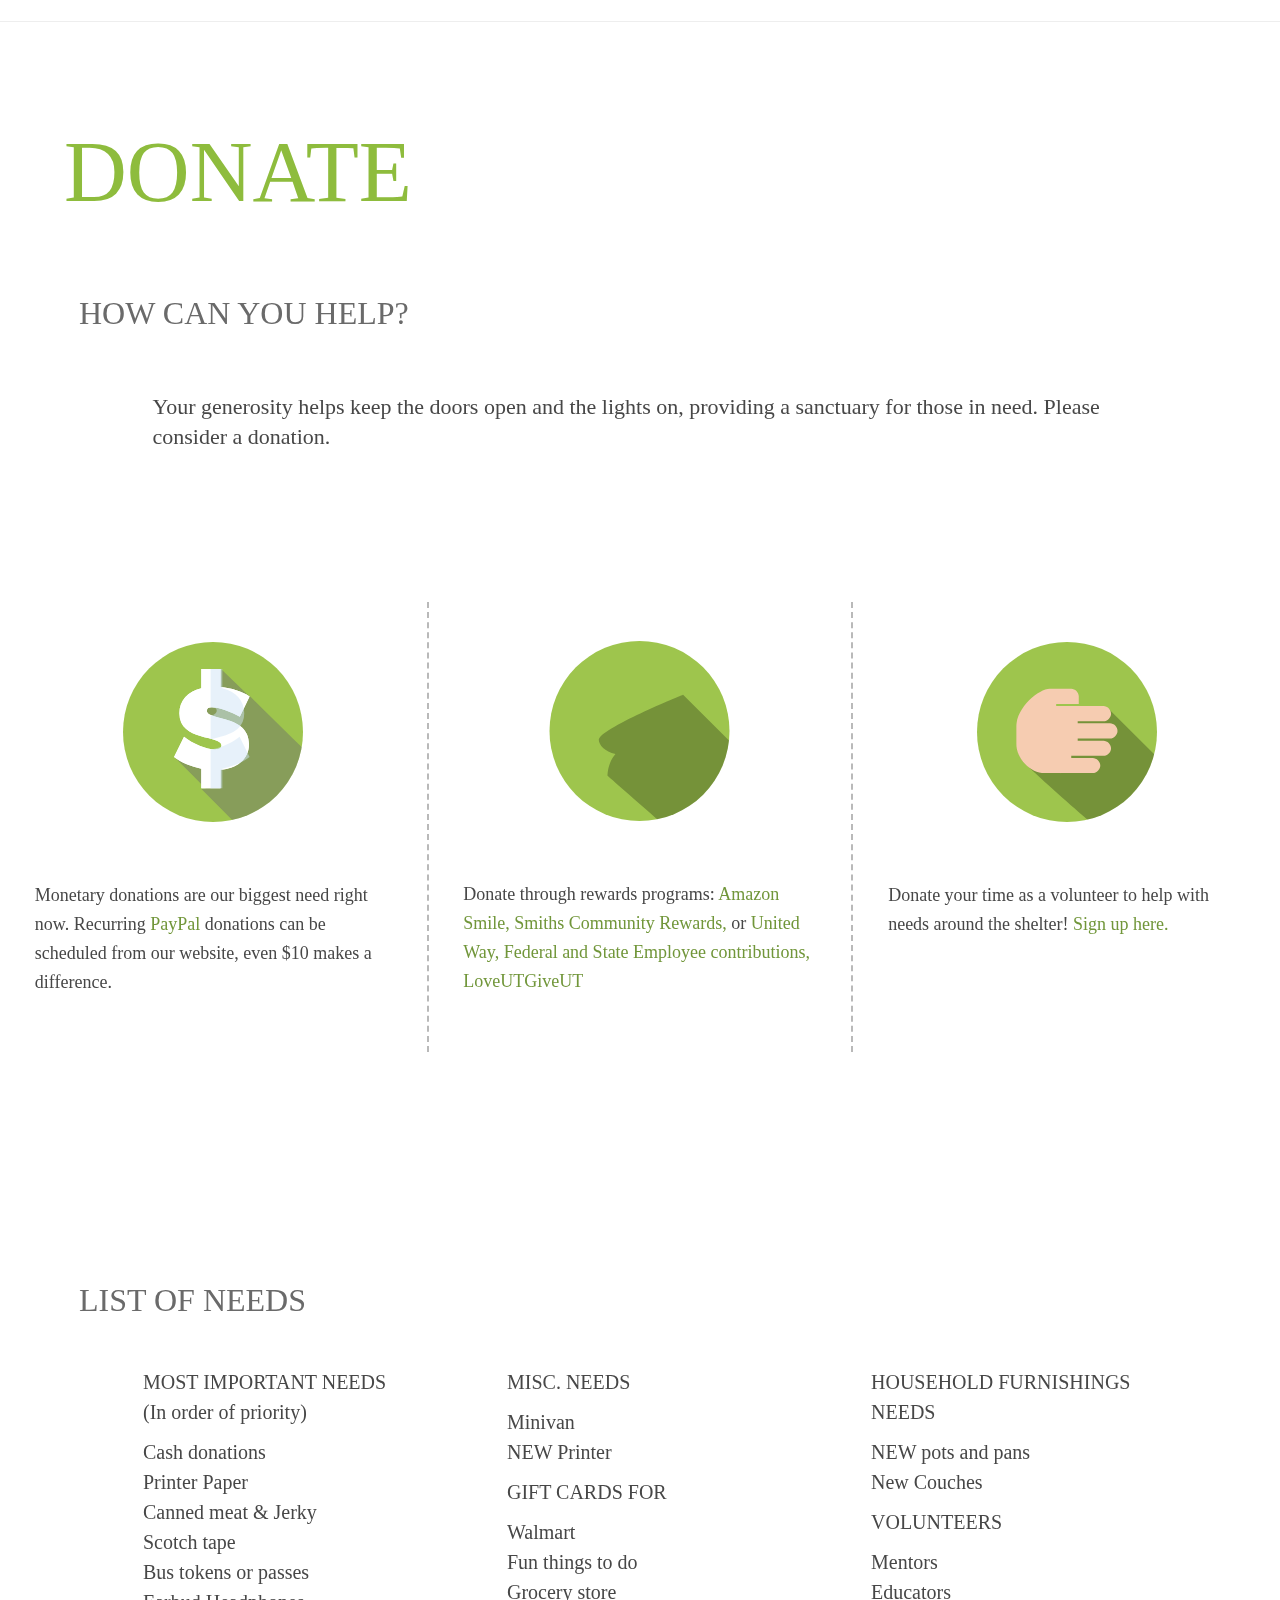
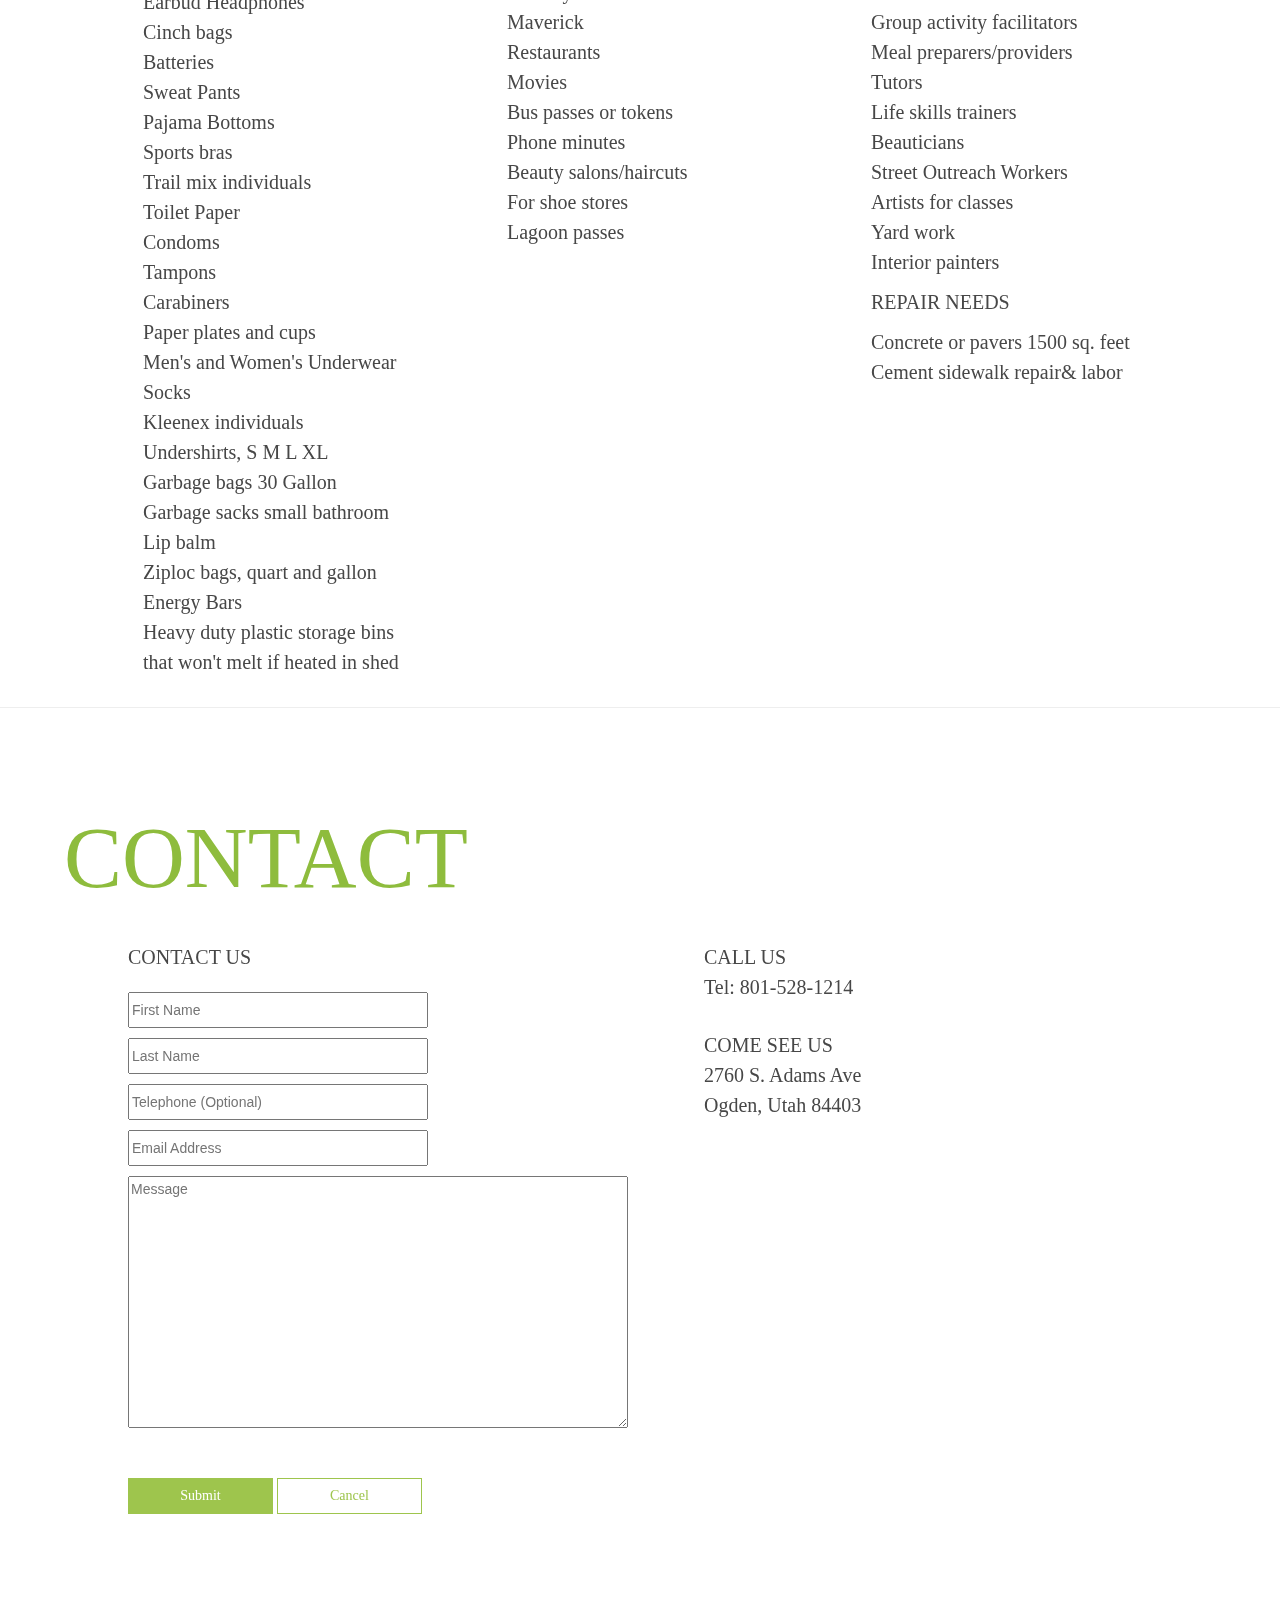
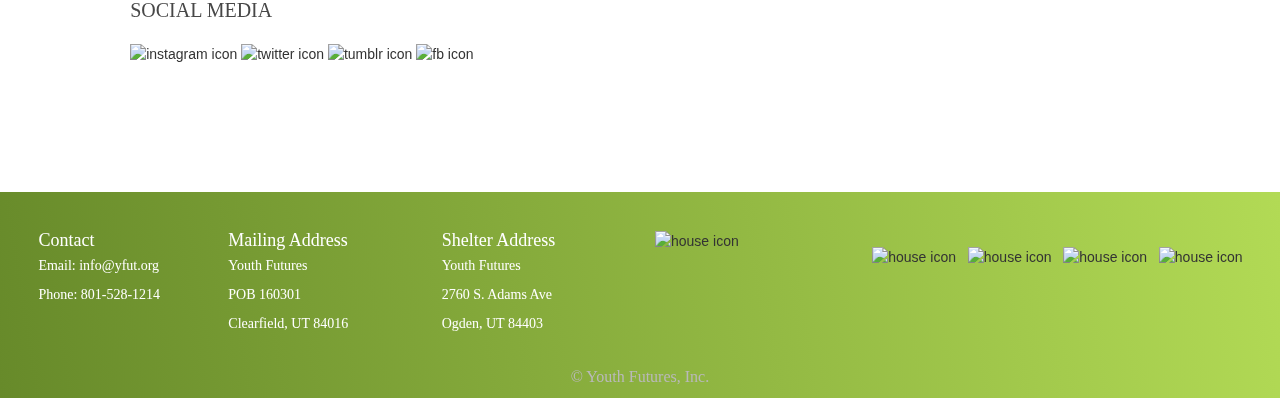
==== commit 9346fe45: "Merge pull request #6 from elynais/Mike2" ====
--- a/YF/secondary.html
+++ b/YF/secondary.html
@@ -1069,7 +1069,7 @@
 							<p class = "contact_info_text contact_tel">Tel: 801-528-1214</p>
 							
 							<p class = "contact_subheader other_info">COME SEE US</p>
-							<p class = "contact_info_text">60 Adams Ave. Ogden, UT<br>Ogden, Utah 84401</p>
+							<p class = "contact_info_text">2760 S. Adams Ave<br>Ogden, Utah 84403</p>
 							
 							<iframe src="https://www.google.com/maps/embed?pb=!1m18!1m12!1m3!1d1784.5861387467835!2d-111.96804305268928!3d41.215141436084046!2m3!1f0!2f0!3f0!3m2!1i1024!2i768!4f13.1!3m3!1m2!1s0x87530f2689623957%3A0x49def70f5ee0a151!2sOgden+Youth+Futures!5e0!3m2!1sen!2sus!4v1492809010928" class = "map" allowfullscreen></iframe>						
 							
